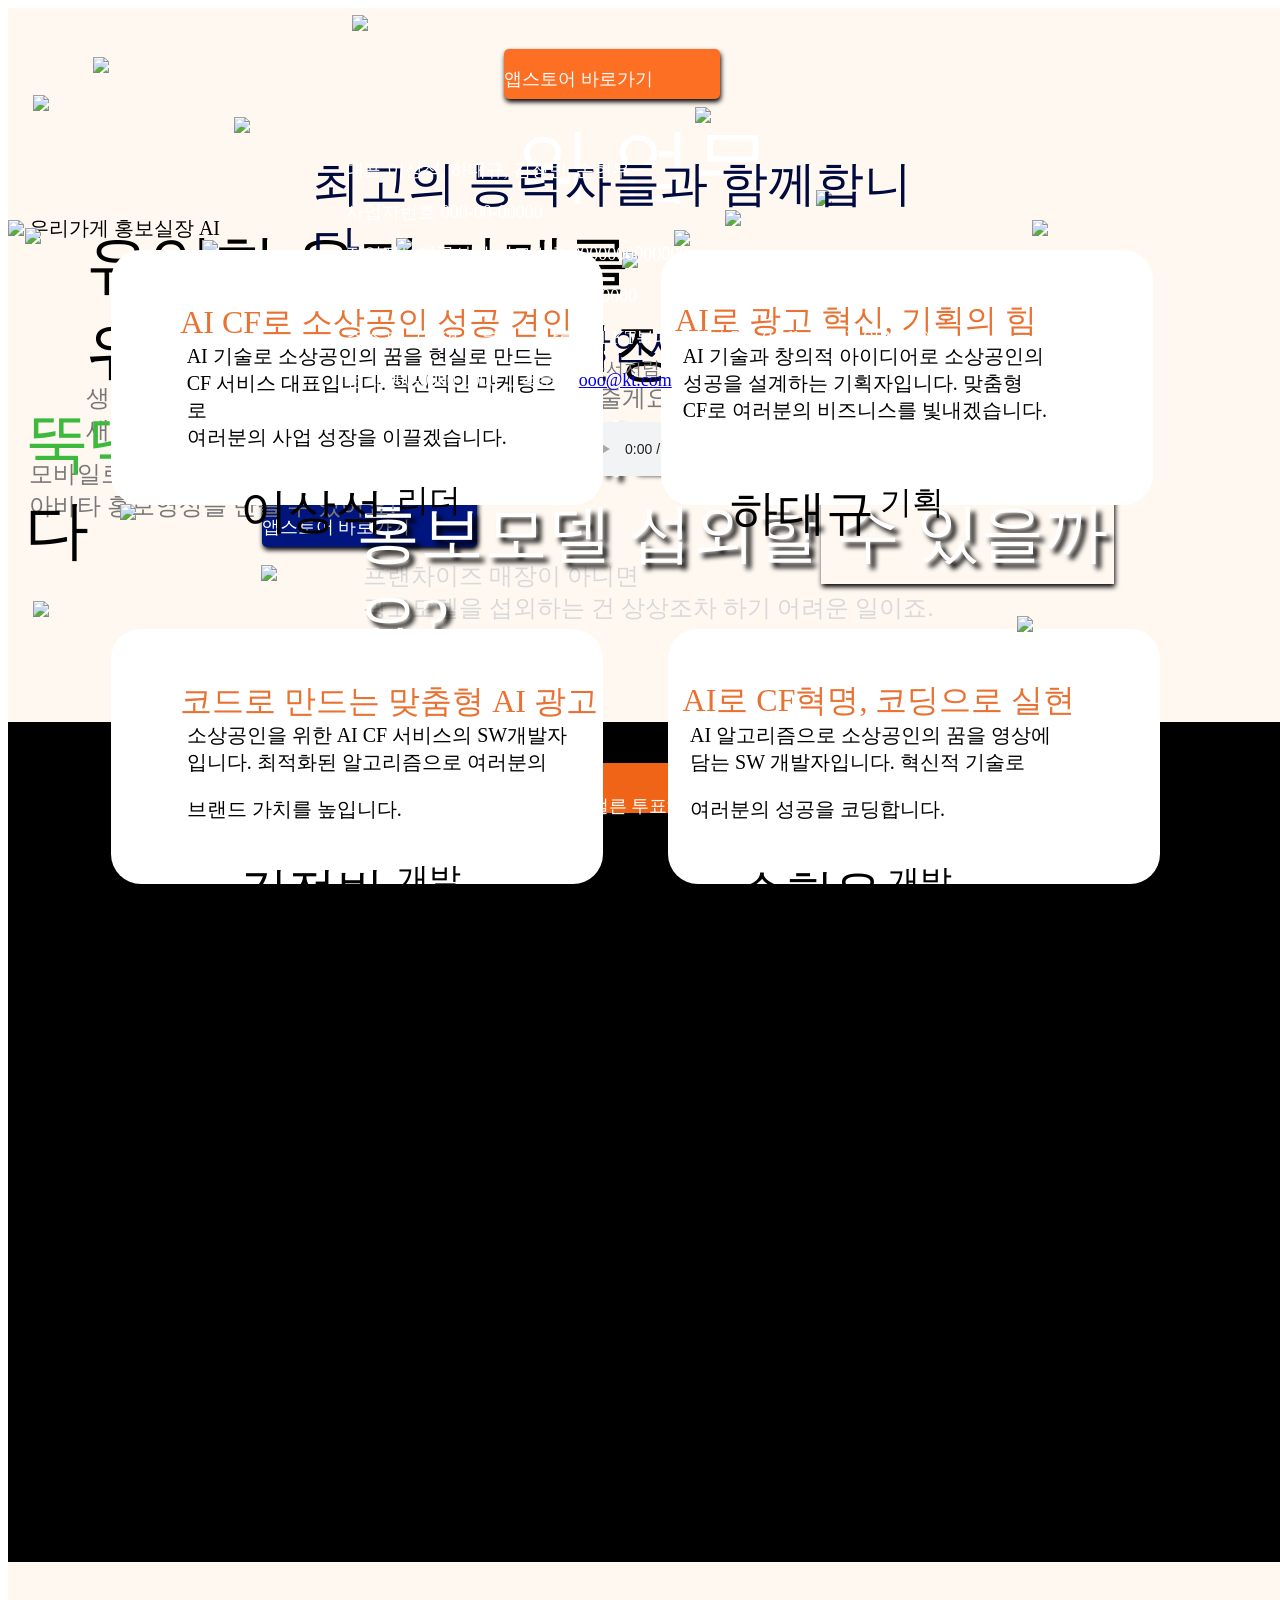
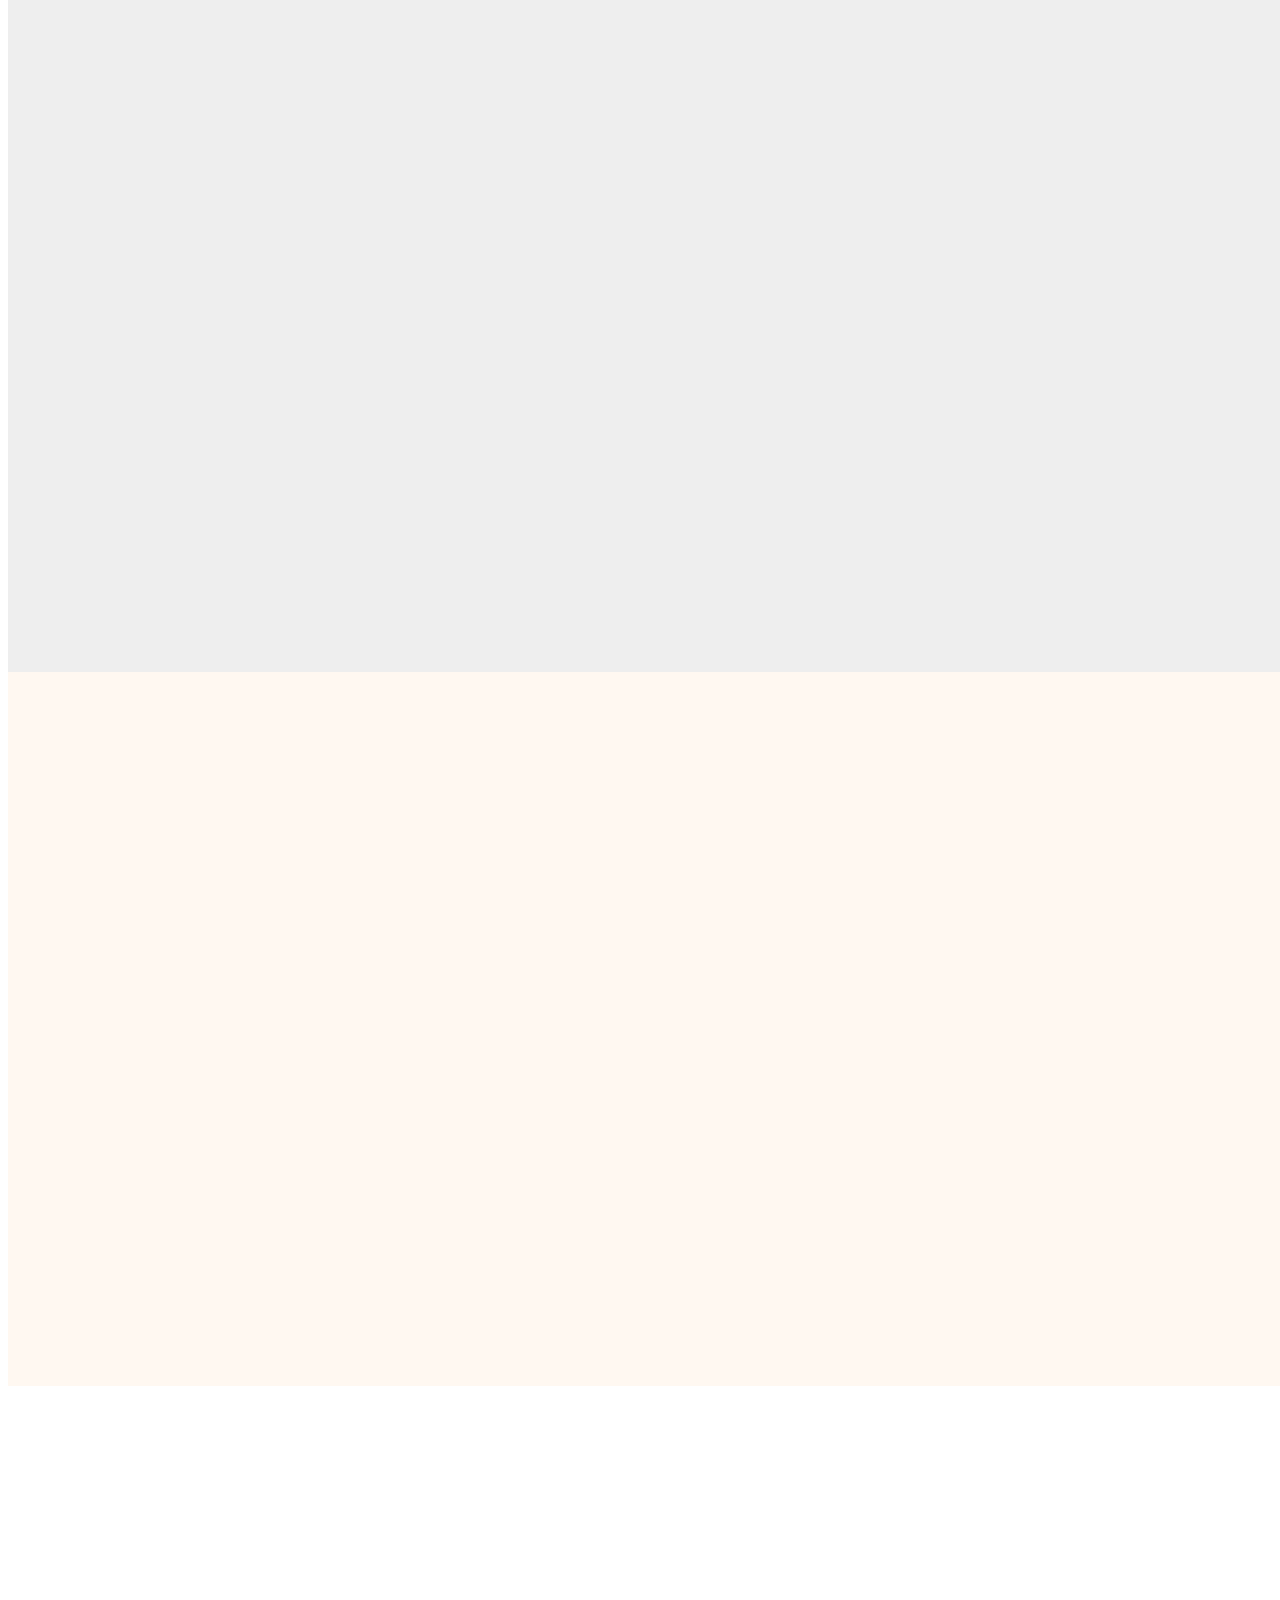
==== index.html @ a28dbd9c "수정" ====
<!DOCTYPE html>
<html lang="ko">
<script async="" src="/landing-page/assets/js/fbevents.js"></script>
<script async="" src="/landing-page/assets/js/clarity.js"></script>
<script type="text/javascript" async="" src="/landing-page/assets/js/ch-plugin-web.js"></script>
<script type="text/javascript" async=""
    src="https://www.googletagmanager.com/gtag/js?id=AW-10826384798&amp;l=dataLayer&amp;cx=c"></script>
<script async="" src="https://www.clarity.ms/tag/iewtssci0i?ref=gtm2"></script>
<script type="text/javascript" async="" src="/landing-page/assets/js/analytics.js"></script>
<script type="text/javascript" async=""
    src="https://www.googletagmanager.com/gtag/js?id=G-VSWWSHX6MJ&amp;l=dataLayer&amp;cx=c"></script>
<script async="" src="https://www.googletagmanager.com/gtm.js?id=GTM-WX7LL8F"></script>

<head>
    <title>홍시 - 유일한 우리가게를 위한 유일한 홍보실장AI</title>
    <meta data-n-head="ssr" charset="utf-8">
    <meta data-n-head="ssr" http-equiv="X-UA-Compatible" content="IE=edge">
    <meta data-n-head="ssr" name="viewport"
        content="initial-scale=1.0,user-scalable=no,maximum-scale=1,width=device-width">
    <meta data-n-head="ssr" name="format-detection" content="telephone=no">
    <meta data-n-head="ssr" name="facebook-domain-verification" content="wocw3h2ihtp71f4105aoitiozu9sha">
    <meta data-n-head="ssr" name="naver-site-verification" content="24749e07b91d07137e9c9e0acd0217b6b02e46c2">
    <meta data-n-head="ssr" data-hid="charset" charset="utf-8">
    <meta data-n-head="ssr" data-hid="mobile-web-app-capable" name="mobile-web-app-capable" content="yes">
    <meta data-n-head="ssr" data-hid="apple-mobile-web-app-title" name="apple-mobile-web-app-title" content="Waveon">
    <meta data-n-head="ssr" data-hid="author" name="author" content="admin@waveon.io">
    <meta data-n-head="ssr" data-hid="og:site_name" name="og:site_name" property="og:site_name" content="Waveon">
    <meta data-n-head="ssr" data-hid="og:image:width" name="og:image:width" property="og:image:width" content="512">
    <meta data-n-head="ssr" data-hid="og:image:height" name="og:image:height" property="og:image:height" content="512">
    <meta data-n-head="ssr" data-hid="og:image:type" name="og:image:type" property="og:image:type" content="image/png">
    <link data-n-head="ssr" data-hid="shortcut-icon" rel="shortcut icon"
        href="/landing-page/assets/img/icon_64x64.2913de.png">
        <link data-n-head="ssr" data-hid="apple-touch-icon" rel="apple-touch-icon"
        href="/landing-page/assets/img/icon_512x512.2913de.png" sizes="512x512">
        <link data-n-head="ssr" rel="manifest" href="/landing-page/assets/json/manifest.dd17d39d.json"
        data-hid="manifest">
        <link data-n-head="ssr" rel="stylesheet" type="text/css" href="/landing-page/assets/css/bootstrap.min.css"
        preload="true">
    <script data-n-head="ssr" src="https://www.googletagmanager.com/gtag/js?id=G-L1FK8VF2QJ" async=""></script>
    <script data-n-head="ssr" data-hid="gtm-script">
        if (!window._gtm_init) {
            window._gtm_init = 1;
            (function (w, n, d, m, e, p) {
                w[d] = (w[d] == 1 || n[d] == 'yes' || n[d] == 1 || n[m] == 1 || (w[e] && w[e][p] && w[e][p]())) ?
                    1 : 0
            })(window, navigator, 'doNotTrack', 'msDoNotTrack', 'external', 'msTrackingProtectionEnabled');
            (function (w, d, s, l, x, y) {
                w[x] = {};
                w._gtm_inject = function (i) {
                    if (w.doNotTrack || w[x][i]) return;
                    w[x][i] = 1;
                    w[l] = w[l] || [];
                    w[l].push({
                        'gtm.start': new Date().getTime(),
                        event: 'gtm.js'
                    });
                    var f = d.getElementsByTagName(s)[0],
                        j = d.createElement(s);
                    j.async = true;
                    j.src = 'https://www.googletagmanager.com/gtm.js?id=' + i;
                    f.parentNode.insertBefore(j, f);
                };
                w[y]('GTM-WX7LL8F')
            })(window, document, 'script', 'dataLayer', '_gtm_ids', '_gtm_inject')
        }
    </script>
    <link rel="preload" href="/landing-page/assets/js/67f1f7e.js" as="script">
    <link rel="preload" href="/landing-page/assets/js/4353480.js" as="script">
    <link rel="preload" href="/landing-page/assets/js/bec79f6.js" as="script">
    <link rel="preload" href="/landing-page/assets/css/a8523d2.css" as="style">
    <link rel="preload" href="/landing-page/assets/js/e164a3e.js" as="script">
    <link rel="preload" href="/landing-page/assets/js/27f968b.js" as="script">
    <link rel="preload" href="/landing-page/assets/js/3af6d8c.js" as="script">
    <link rel="preload" href="/landing-page/assets/css/7c111bd.css" as="style">
    <link rel="preload" href="/landing-page/assets/js/39da9c7.js" as="script">
    <link rel="stylesheet" href="/landing-page/assets/css/a8523d2.css">
    <link rel="stylesheet" href="/landing-page/assets/css/7c111bd.css">
    <script charset="utf-8" src="/landing-page/assets/js/15d3da2.js"></script>
    <script charset="utf-8" src="/landing-page/assets/js/84c10f8.js"></script>
    <script charset="utf-8" src="/landing-page/assets/js/180aed4.js"></script>
    <link rel="preload" as="style" href="/landing-page/assets/css/dd0671e.css">
    <script charset="utf-8" src="/landing-page/assets/js/8369c9f.js"></script>
    <script charset="utf-8" src="/landing-page/assets/js/3437a07.js"></script>
    <script charset="utf-8" src="/landing-page/assets/js/1213544.js"></script>
    <script charset="utf-8" src="/landing-page/assets/js/0cb7b38.js"></script>
    <script charset="utf-8" src="/landing-page/assets/js/dd6a010.js"></script>
    <script charset="utf-8" src="/landing-page/assets/js/d9cb1ff.js"></script>
    <script charset="utf-8" src="/landing-page/assets/js/35916ac.js"></script>
   <script charset="utf-8" src="/landing-page/assets/js/98e52a5.js"></script>
   <link data-n-head="ssr" rel="preload" href="/landing-page/assets/font/BMDOHYEON.woff" as="font">
    <script charset="utf-8" src="/landing-page/assets/js/800a2b1.js"></script>
    <link data-n-head="ssr" data-hid="favicon" rel="icon" type="image/x-icon" href="/favicon.ico?2">
    <meta data-n-head="ssr" data-hid="description" name="description"
        content="AI를 활용 매장소개 음성과 가상아바타를 활용한 쇼츠 영상 생성 서비스를 제공하는 서비스입니다">
    <meta data-n-head="ssr" data-hid="i18n-og" property="og:locale" content="ko">
    <meta data-n-head="ssr" data-hid="i18n-og-alt-en" property="og:locale:alternate" content="en">
    <meta data-n-head="ssr" data-hid="og:url" property="og:url" content="/">
    <meta data-n-head="ssr" data-hid="og:type" property="og:type" content="website">
    <meta data-n-head="ssr" data-hid="og:title" property="og:title" content="홍시 - 유일한 우리가게를 위한 유일한 홍보실장AI">
    <meta data-n-head="ssr" data-hid="og:description" property="og:description"
        content="AI를 활용 매장소개 음성과 가상아바타를 활용한 쇼츠 영상 생성 서비스를 제공하는 서비스입니다">
    <meta data-n-head="ssr" data-hid="og:image" property="og:image"
        content="/landing-page/assets/img/1719730565657.png">
    <meta data-n-head="ssr" data-hid="og:image:alt" property="og:image:alt"
        content="/landing-page/assets/img/1719730565657.png">
    <meta data-n-head="ssr" data-hid="twitter:card" name="twitter:card" content="summary_large_image">
    <meta data-n-head="ssr" data-hid="twitter:site" name="twitter:site" content="/">
    <meta data-n-head="ssr" data-hid="twitter:title" name="twitter:title" content="홍시 - 유일한 우리가게를 위한 유일한 홍보실장AI">
    <meta data-n-head="ssr" data-hid="twitter:description" name="twitter:description"
        content="AI를 활용 매장소개 음성과 가상아바타를 활용한 쇼츠 영상 생성 서비스를 제공하는 서비스입니다">
    <meta data-n-head="ssr" data-hid="twitter:image" name="twitter:image"
        content="/landing-page/assets/img/1719730565657.png">
    <meta data-n-head="ssr" data-hid="twitter:image:alt" name="twitter:image:alt" content="Image">
    <link rel="preload" as="style" href="/landing-page/assets/css/cbdbb2e.css">
    <script charset="utf-8" src="/landing-page/assets/js/09d7b5e.js"></script>
    <link rel="preload" as="style" href="/landing-page/assets/css/3186b87.css">
    <script charset="utf-8" src="/landing-page/assets/js/e0eaece.js"></script>
    <script charset="utf-8" src="/landing-page/assets/js/f2ad1c9.js"></script>
    <script charset="utf-8" src="/landing-page/assets/js/9ba7815.js"></script>
    <link rel="preload" as="style" href="/landing-page/assets/css/8009c46.css">
    <script charset="utf-8" src="/landing-page/assets/js/514239a.js"></script>
    <link rel="preload" as="style" href="/landing-page/assets/css/08746bf.css">
    <script charset="utf-8" src="/landing-page/assets/js/35b4f02.js"></script>
    <script charset="utf-8" src="/landing-page/assets/js/5558f12.js"></script>
    <script charset="utf-8" src="/landing-page/assets/js/b4bdedc.js"></script>
    <link rel="preload" as="style" href="/landing-page/assets/css/7a78e77.css">
    <script charset="utf-8" src="/landing-page/assets/js/cb9173a.js"></script>
    <script charset="utf-8" src="/landing-page/assets/js/d479239.js"></script>
    <script charset="utf-8" src="/landing-page/assets/js/5a242c7.js"></script>
    <script charset="utf-8" src="/landing-page/assets/js/1607458.js"></script>
    <link rel="preload" as="style" href="/landing-page/assets/css/bc1ceb9.css">
    <script charset="utf-8" src="/landing-page/assets/js/0e29542.js"></script>
</head>

<body style="display:none; overflow-x: hidden;">
    <noscript data-n-head="ssr" data-hid="gtm-noscript" data-pbody="true"><iframe
            src="https://www.googletagmanager.com/ns.html?id=GTM-WX7LL8F&" height="0" width="0"
            style="display:none;visibility:hidden" title="gtm"></iframe></noscript>
    <div id="__nuxt">
        <!---->
        <div id="__layout">
            <div>
                <div>
                    <div data-vue100vh="" class="Page" data-v-6872b2a1="" style="height: 919px;">
                        <style data-v-6872b2a1="">
                            @font-face {
                                font-family: 'BMDOHYEON';
                                font-style: normal;
                                font-display: block;
                                font-weight: 500;
                                src: url('/landing-page/assets/font/BMDOHYEON.woff');
                            }
                        </style>
                        <div data-v-6872b2a1="">
                            <div></div>
                            <div></div>
                        </div>
                        <div data-v-df2f7b2a="" data-v-6872b2a1="" class="d-flex justify-content-center"
                            style="position: absolute; background-color: rgb(255, 255, 255); min-width: 1200px; min-height: 100%; width: 100%; overflow: hidden;">
                            <!---->
                            <div data-v-df2f7b2a=""
                                style="position: absolute; top: 0px; left: 0px; width: 100%; min-height: 100%; opacity: 1;">
                                <!---->
                            </div>
                            <div data-v-df2f7b2a="" class="AppPage"
                                style="width: 100%; height: inherit; border: 0px solid rgb(0, 0, 0); border-radius: 0px; position: relative;">
                                <div data-v-df2f7b2a="" class="position-relative">
                                    <div data-v-445a1358="" data-v-df2f7b2a=""
                                        data-element-id="01J1EM1MJFR64F54SG487AVGBN"
                                        style="background-color: rgb(255, 248, 241);">
                                        <div data-v-445a1358="" class="background"
                                            style="width: 100%; height: 714px; position: absolute; background-image: url(&quot;&quot;); background-size: cover; opacity: 1; background-position: center 0px; background-repeat: no-repeat;">
                                        </div>
                                        <!---->
                                        <div data-v-445a1358="" class="AppBlock"
                                            style="width: 1200px; height: 714px; overflow: hidden;">
                                            <!---->
                                            <div data-v-110d6c06="" data-v-bf580096="" data-v-445a1358=""
                                                data-element-id="01J1EM1MJFR64F54SG487AVGBR" class="AppText"
                                                data="[object Object]" parents="" draggable="false" resizable="true"
                                                hoverable="true" minh="10"
                                                style="width: 688.02px; height: 72px; left: 78.34px; top: 350.08px; position: absolute; font-family: BMDOHYEON; color: rgb(120, 120, 120); font-size: 24px;">
                                                <!---->
                                                <div data-v-bf580096="" data-v-110d6c06="" class="content_wrapper"
                                                    style="overflow-y: visible; outline: none;">
                                                    <div data-v-bf580096="" data-v-110d6c06="">
                                                        <p>생성형AI기술로 한 번에 가게홍보모델을 만들어 줄게요.<br>새로운 방식으로 우리 가게 한 번 홍보해볼까요?
                                                        </p>
                                                    </div>
                                                </div>
                                                <!---->
                                            </div>
                                            <div data-v-110d6c06="" data-v-449871af="" data-v-445a1358=""
                                                data-element-id="01J1EM3XXPSWTW7C6B8DKJS560"
                                                class="AppButton d-flex justify-content-center align-items-center clickable"
                                                data="[object Object]" parents="" draggable="true" resizable="true"
                                                hoverable="true" droppable="true"
                                                style="width: 215.55px; height: 50px; left: 253.5px; top: 488.5px; position: absolute; box-shadow: rgb(0, 0, 0) 1px 3px 5px; font-family: BMDOHYEON; color: rgb(255, 255, 255); font-size: 18px; background-color: rgb(0, 21, 126); border: 0px solid rgb(0, 0, 0); border-radius: 5px; opacity: 1;">
                                                <!---->
                                                <div data-v-449871af="" data-v-110d6c06="" class="AppButtonContent">
                                                    <div data-v-449871af="" data-v-110d6c06="">
                                                        <p>앱스토어 바로가기</p>
                                                    </div>
                                                </div>
                                                <!---->
                                            </div>
                                            <div data-v-110d6c06="" data-v-445a1358=""
                                                data-element-id="01J1EMFCNC8MT49SY9ZMTJ3QZT"
                                                class="animate__animated animate__zoomIn" data="[object Object]"
                                                parents=""
                                                style="width: 359.39px; height: 296.78px; left: 807.53px; top: 181.73px; position: absolute; object-fit: scale-down; opacity: 1; --animate-duration: 1000ms;">
                                                <!----> <img data-v-110d6c06="" data-not-lazy=""
                                                    src="/landing-page/assets/img/1719551903902.png"
                                                    draggable="true" class="w-100 h-100"
                                                    style="object-fit: scale-down; opacity: 1;">
                                                <!---->
                                            </div>
                                            <div data-v-110d6c06="" data-v-7bd3abc0="" data-v-445a1358=""
                                                data-element-id="01J1EPF4F4GRJ5GZXEX9B3RDAA"
                                                class="AppShape animate__animated animate__fadeInLeft"
                                                data="[object Object]" parents="" droppable="true"
                                                style="width: 514.5px; height: 144px; left: 95.88px; top: 199.08px; position: absolute; background-color: rgba(0, 0, 0, 0); border: 0px solid rgba(0, 0, 0, 0); border-radius: 0px; opacity: 1; --animate-duration: 1000ms;">
                                                <!---->
                                                <div data-v-110d6c06="" data-v-bf580096=""
                                                    data-element-id="01J1EM1MJFR64F54SG487AVGBQ" class="AppText"
                                                    data="[object Object]" parents="[object Object]" draggable="false"
                                                    resizable="true" hoverable="true" minh="10"
                                                    style="width: 770.32px; height: 216px; left: -17.54px; top: -50.58px; position: absolute; font-family: BMDOHYEON; font-size: 64px;">
                                                    <!---->
                                                    <div data-v-bf580096="" data-v-110d6c06="" class="content_wrapper"
                                                        style="overflow-y: visible; outline: none;">
                                                        <div data-v-bf580096="" data-v-110d6c06="">
                                                            <p>유일한 우리 가게를<br>위한 유일한&nbsp; &nbsp; 보실장</p>
                                                        </div>
                                                    </div>
                                                    <!---->
                                                </div>
                                                <div data-v-110d6c06="" data-element-id="01J1EMGMFR03ME1Y0C3V16FEFH"
                                                    class="" data="[object Object]" parents="[object Object]"
                                                    style="width: 93.59px; height: 112.01px; left: 570.24px; top: 23.03px; position: absolute; object-fit: scale-down; opacity: 1;">
                                                    <!----> <img data-v-110d6c06="" data-not-lazy=""
                                                        src="/landing-page/assets/img/1719551952593.png"
                                                        draggable="true" class="w-100 h-100"
                                                        style="object-fit: scale-down; opacity: 1;">
                                                    <!---->
                                                </div>
                                                <div data-v-110d6c06="" data-element-id="01J1EMGN9WDDD0TFCRA2BQBJY6"
                                                    class="" data="[object Object]" parents="[object Object]"
                                                    style="width: 122.4px; height: 104px; left: 291.98px; top: 31.03px; position: absolute; object-fit: scale-down; opacity: 1;">
                                                    <!----> <img data-v-110d6c06="" data-not-lazy=""
                                                        src="/landing-page/assets/img/1719551945940.png"
                                                        draggable="true" class="w-100 h-100"
                                                        style="object-fit: scale-down; opacity: 1;">
                                                    <!---->
                                                </div>
                                                <!---->
                                            </div>
                                            <div data-v-110d6c06="" data-v-7bd3abc0="" data-v-445a1358=""
                                                data-element-id="01J1EQ6H2NXKX7FSFB35ZH80TA"
                                                class="AppShape animate__animated animate__fadeOut"
                                                data="[object Object]" parents="" droppable="true"
                                                style="--animate-duration: 0ms; width: 344.85px; height: 50px; left: 393.87px; top: 755.01px; position: absolute; background-color: rgb(0, 0, 0); border: 0px solid rgba(0, 0, 0, 0); border-radius: 30px; opacity: 1;">
                                                <!---->
                                                <div data-v-110d6c06="" data-v-7bd3abc0=""
                                                    data-element-id="01J1EQ4V1T0XSNKGXRD47Z2714" class="AppShape"
                                                    data="[object Object]" parents="[object Object]" droppable="true"
                                                    style="width: 344.85px; height: 50px; left: 0px; top: 0px; position: absolute; background-color: rgb(239, 100, 22); border: 0px solid rgb(0, 0, 0); border-radius: 5px; opacity: 1;">
                                                    <!---->
                                                    <!---->
                                                </div>
                                                <div data-v-110d6c06="" data-v-bf580096=""
                                                    data-element-id="01J1EQ54W6Z44Y91TCKZ0ED5WR" class="AppText"
                                                    data="[object Object]" parents="[object Object]" draggable="false"
                                                    resizable="true" hoverable="true" minh="10"
                                                    style="width: 331.57px; height: 30.12px; left: 13.28px; top: 12.99px; position: absolute; font-family: BMDOHYEON; color: rgb(255, 255, 255); font-size: 18px;">
                                                    <!---->
                                                    <div data-v-bf580096="" data-v-110d6c06="" class="content_wrapper"
                                                        style="overflow-y: visible; outline: none;">
                                                        <div data-v-bf580096="" data-v-110d6c06="">
                                                            <p>홍시를 만나고 싶으면 얼른 투표해주세요!</p>
                                                        </div>
                                                    </div>
                                                    <!---->
                                                </div>
                                                <!---->
                                            </div>
                                        </div>
                                    </div>
                                    <div data-v-445a1358="" data-v-df2f7b2a=""
                                        data-element-id="01GNRRBGDDAQZXZW75WFBW36NK"
                                        style="background-color: rgb(0, 0, 0);">
                                        <div data-v-445a1358="" class="background"
                                            style="width: 100%; height: 840px; position: absolute; background-image: url(&quot;https://static.waveon.io/img/apps/55790/1719535255134.jpeg&quot;); background-size: cover; opacity: 0.8; background-position: center 0px; background-repeat: no-repeat;">
                                        </div>
                                        <!---->
                                        <div data-v-445a1358="" class="AppBlock"
                                            style="width: 1200px; height: 840px; overflow: hidden;">
                                            <!---->
                                            <div data-v-110d6c06="" data-v-bf580096="" data-v-445a1358=""
                                                data-element-id="01J1E4TAQGP2WSDQY6HMZ8P1C8" class="AppText"
                                                data="[object Object]" parents="" draggable="false" resizable="true"
                                                hoverable="true" minh="10"
                                                style="width: 574.25px; height: 72px; left: 355.4px; top: 527.81px; position: absolute; font-family: BMDOHYEON; color: rgb(217, 217, 217); font-size: 24px; font-weight: normal;">
                                                <!---->
                                                <div data-v-bf580096="" data-v-110d6c06="" class="content_wrapper"
                                                    style="overflow-y: visible; outline: none;">
                                                    <div data-v-bf580096="" data-v-110d6c06="">
                                                        <p>프랜차이즈 매장이 아니면<br>광고모델을 섭외하는 건 상상조차 하기 어려운 일이죠.</p>
                                                    </div>
                                                </div>
                                                <!---->
                                            </div>
                                            <div data-v-110d6c06="" data-v-bf580096="" data-v-445a1358=""
                                                data-element-id="01J1E4NWQBQAG494G4F9Z2M7ZK"
                                                class="AppText animate__animated animate__zoomIn" data="[object Object]"
                                                parents="" draggable="false" resizable="true" hoverable="true" minh="10"
                                                style="width: 842.12px; height: 192.15px; left: 348.4px; top: 330.81px; position: absolute; font-family: BMDOHYEON; color: rgb(255, 255, 255); font-size: 64px; --animate-duration: 1000ms;">
                                                <!---->
                                                <div data-v-bf580096="" data-v-110d6c06="" class="content_wrapper"
                                                    style="overflow-y: visible; outline: none;">
                                                    <div data-v-bf580096="" data-v-110d6c06="">
                                                        <p><span style="text-shadow: 5px 5px 5px rgba(0,0,0,05);">우리
                                                                가게도<br>홍보모델 섭외할 수 있을까요?</span></p>
                                                    </div>
                                                </div>
                                                <!---->
                                            </div>
                                        </div>
                                    </div>
                                    <div data-v-445a1358="" data-v-df2f7b2a=""
                                        data-element-id="01GNRN3C29XSYKGDJ6KFF053XD"
                                        style="background-color: rgb(255, 248, 241);">
                                        <div data-v-445a1358="" class="background"
                                            style="width: 100%; height: 714px; position: absolute; background-image: url(&quot;&quot;); background-size: cover; opacity: 1; background-position: center 0px; background-repeat: no-repeat;">
                                        </div>
                                        <!---->
                                        <div data-v-445a1358="" class="AppBlock"
                                            style="width: 1200px; height: 714px; overflow: hidden;">
                                            <!---->
                                            <div data-v-110d6c06="" data-v-bf580096="" data-v-445a1358=""
                                                data-element-id="01J1E5WBA1VAZ8HR5DW12Z5GB0" class="AppText"
                                                data="[object Object]" parents="" draggable="false" resizable="true"
                                                hoverable="true" minh="10"
                                                style="width: 218.36px; height: 35.08px; left: 20.92px; top: 186.6px; position: absolute; font-family: BMDOHYEON; font-size: 20px;">
                                                <!---->
                                                <div data-v-bf580096="" data-v-110d6c06="" class="content_wrapper"
                                                    style="overflow-y: visible; outline: none;">
                                                    <div data-v-bf580096="" data-v-110d6c06="">
                                                        <p>우리가게 홍보실장 AI</p>
                                                    </div>
                                                </div>
                                                <!---->
                                            </div>
                                            <div data-v-110d6c06="" data-v-bf580096="" data-v-445a1358=""
                                                data-element-id="01J1E62EK6FR22XN5952KXHZVP" class="AppText"
                                                data="[object Object]" parents="" draggable="false" resizable="true"
                                                hoverable="true" minh="10"
                                                style="width: 422.64px; height: 72px; left: 20.92px; top: 425.66px; position: absolute; font-family: BMDOHYEON; color: rgb(120, 120, 120); font-size: 24px;">
                                                <!---->
                                                <div data-v-bf580096="" data-v-110d6c06="" class="content_wrapper"
                                                    style="overflow-y: visible; outline: none;">
                                                    <div data-v-bf580096="" data-v-110d6c06="">
                                                        <p>모바일로 1분만에 가게홍보 음성 멘트와<br>아바타 홍보영상을 만들 수 있어요!<br></p>
                                                    </div>
                                                </div>
                                                <!---->
                                            </div>
                                            <div data-v-110d6c06="" data-v-445a1358=""
                                                data-element-id="01J1E6HS1ZZ4AJC92ZWZTWKK65" class=""
                                                data="[object Object]" parents=""
                                                style="width: 235.32px; height: 130.92px; left: 716.52px; top: 202.1px; position: absolute; object-fit: scale-down; opacity: 1;">
                                                <!----> <img data-v-110d6c06="" data-not-lazy=""
                                                    src="https://static.waveon.io/img/apps/55790/1719537308495.png"
                                                    draggable="true" class="w-100 h-100"
                                                    style="object-fit: scale-down; opacity: 1;">
                                                <!---->
                                            </div>
                                            <div data-v-110d6c06="" data-v-445a1358=""
                                                data-element-id="01J1E6HT8NFKNEXM51WJFWNR26" class=""
                                                data="[object Object]" parents=""
                                                style="width: 221.86px; height: 127.53px; left: 924.51px; top: 265.25px; position: absolute; object-fit: scale-down; opacity: 1;">
                                                <!----> <img data-v-110d6c06="" data-not-lazy=""
                                                    src="https://static.waveon.io/img/apps/55790/1719537326466.png"
                                                    draggable="true" class="w-100 h-100"
                                                    style="object-fit: scale-down; opacity: 1;">
                                                <!---->
                                            </div>
                                            <div data-v-110d6c06="" data-v-445a1358=""
                                                data-element-id="01J1E6HYGRG2XYTM2M8CEDKHDE" class=""
                                                data="[object Object]" parents=""
                                                style="width: 241.09px; height: 141.21px; left: 741.51px; top: 321.99px; position: absolute; object-fit: scale-down; opacity: 1;">
                                                <!----> <img data-v-110d6c06="" data-not-lazy=""
                                                    src="https://static.waveon.io/img/apps/55790/1719537330471.png"
                                                    draggable="true" class="w-100 h-100"
                                                    style="object-fit: scale-down; opacity: 1;">
                                                <!---->
                                            </div>
                                            <div data-v-110d6c06="" data-v-7bd3abc0="" data-v-445a1358=""
                                                data-element-id="01J1END03MNWW5GC31N2YH1G71"
                                                class="AppShape animate__animated animate__fadeIn"
                                                data="[object Object]" parents="" droppable="true"
                                                style="width: 474.5px; height: 157px; left: 30.92px; top: 240.68px; position: absolute; background-color: rgba(0, 0, 0, 0); border: 0px solid rgba(0, 0, 0, 0); border-radius: 0px; opacity: 1; --animate-duration: 1000ms;">
                                                <!---->
                                                <div data-v-110d6c06="" data-element-id="01J1EMN04BDSV6PMSEFPZWY0BV"
                                                    class="" data="[object Object]" parents="[object Object]"
                                                    style="width: 151.94px; height: 117.03px; left: -13.46px; top: -21.04px; position: absolute; object-fit: scale-down; opacity: 1;">
                                                    <!----> <img data-v-110d6c06="" data-not-lazy=""
                                                        src="https://static.waveon.io/img/apps/55790/1719551903902.png"
                                                        draggable="true" class="w-100 h-100"
                                                        style="object-fit: scale-down; opacity: 1;">
                                                    <!---->
                                                </div>
                                                <div data-v-110d6c06="" data-v-bf580096=""
                                                    data-element-id="01J1E60F80PW5KDX9D1JD38JH5" class="AppText"
                                                    data="[object Object]" parents="[object Object]" draggable="false"
                                                    resizable="true" hoverable="true" minh="10"
                                                    style="width: 606.34px; height: 192px; left: -13.46px; top: -0.01px; position: absolute; font-family: BMDOHYEON; font-size: 64px;">
                                                    <!---->
                                                    <div data-v-bf580096="" data-v-110d6c06="" class="content_wrapper"
                                                        style="overflow-y: visible; outline: none;">
                                                        <div data-v-bf580096="" data-v-110d6c06="">
                                                            <p>&nbsp; &nbsp; &nbsp; &nbsp; 가 홍보CF를<br><span
                                                                    style="color: rgb(61, 185, 61)">뚝딱</span> 만들어 드립니다
                                                            </p>
                                                        </div>
                                                    </div>
                                                    <!---->
                                                </div>
                                                <!---->
                                            </div>
                                            <div data-v-110d6c06="" data-v-7bd3abc0="" data-v-445a1358=""
                                                data-element-id="01J1EPX5S8832K9BHYS65V7K6D" class="AppShape"
                                                data="[object Object]" parents="" droppable="true"
                                                style="width: 358.91px; height: 273.38px; left: 813.21px; top: 364px; position: absolute; background-color: rgba(0, 0, 0, 0); border: 0px solid rgba(0, 0, 0, 0); border-radius: 0px; opacity: 1;">
                                                <!---->
                                                <div data-v-110d6c06="" data-element-id="01J1E6HZFM6PEH8V85KR1J0JWJ"
                                                    class="" data="[object Object]" parents="[object Object]"
                                                    style="width: 292.36px; height: 211.53px; left: 0px; top: 0px; position: absolute; box-shadow: rgb(0, 0, 0) 1px 3px 5px; object-fit: scale-down; opacity: 1;">
                                                    <!----> <img data-v-110d6c06="" data-not-lazy=""
                                                        src="https://static.waveon.io/img/apps/55790/1719537335031.jpeg"
                                                        draggable="true" class="w-100 h-100"
                                                        style="box-shadow: rgb(0, 0, 0) 1px 3px 5px; object-fit: scale-down; opacity: 1;">
                                                    <!---->
                                                </div>
                                                <div data-v-110d6c06="" data-element-id="01J1E6HWY846P4FN9FSH5DTSK2"
                                                    class="" data="[object Object]" parents="[object Object]"
                                                    style="width: 151.07px; height: 177.18px; left: 207.84px; top: 96.2px; position: absolute; object-fit: cover; opacity: 1;">
                                                    <!----> <img data-v-110d6c06="" data-not-lazy=""
                                                        src="https://static.waveon.io/img/apps/55790/1719537341066.png"
                                                        draggable="true" class="w-100 h-100"
                                                        style="object-fit: cover; opacity: 1;">
                                                    <!---->
                                                </div>
                                                <!---->
                                            </div>
                                        </div>
                                    </div>
                                    <div data-v-445a1358="" data-v-df2f7b2a=""
                                        data-element-id="01J1E609M7AGJH3FW6CD8Z3G3S"
                                        style="background-color: rgb(0, 10, 63);">
                                        <div data-v-445a1358="" class="background"
                                            style="width: 100%; height: 168px; position: absolute; background-image: url(&quot;&quot;); background-size: cover; opacity: 1; background-position: center 0px; background-repeat: no-repeat;">
                                        </div>
                                        <!---->
                                        <div data-v-445a1358="" class="AppBlock"
                                            style="width: 1200px; height: 168px; overflow: hidden;">
                                            <!---->
                                            <div data-v-110d6c06="" data-v-7bd3abc0="" data-v-445a1358=""
                                                data-element-id="01J1ENDVWVQQN6FFY698XHQA7Z"
                                                class="AppShape animate__animated animate__fadeInUp"
                                                data="[object Object]" parents="" droppable="true"
                                                style="width: 471.535px; height: 136.99px; left: 343.88px; top: 7.01px; position: absolute; background-color: rgba(0, 0, 0, 0); border: 0px solid rgba(0, 0, 0, 0); border-radius: 0px; opacity: 1; --animate-duration: 500ms;">
                                                <!---->
                                                <div data-v-110d6c06="" data-element-id="01J1EMV1K0C89A5E8H4TD9FYD4"
                                                    class="" data="[object Object]" parents="[object Object]"
                                                    style="width: 192.51px; height: 136.99px; left: 0px; top: 0px; position: absolute; object-fit: scale-down; opacity: 1;">
                                                    <!----> <img data-v-110d6c06="" data-not-lazy=""
                                                        src="https://static.waveon.io/img/apps/55790/1719551903902.png"
                                                        draggable="true" class="w-100 h-100"
                                                        style="object-fit: scale-down; opacity: 1;">
                                                    <!---->
                                                </div>
                                                <div data-v-110d6c06="" data-v-bf580096=""
                                                    data-element-id="01J1E6QWYX596PFY44Y7P1447B" class="AppText"
                                                    data="[object Object]" parents="[object Object]" draggable="false"
                                                    resizable="true" hoverable="true" minh="10"
                                                    style="width: 430.83px; height: 120px; left: 40.705px; top: 16.99px; position: absolute; font-family: BMDOHYEON; color: rgb(255, 255, 255); font-size: 80px;">
                                                    <!---->
                                                    <div data-v-bf580096="" data-v-110d6c06="" class="content_wrapper"
                                                        style="overflow-y: visible; outline: none;">
                                                        <div data-v-bf580096="" data-v-110d6c06="">
                                                            <p>&nbsp; &nbsp; &nbsp; 의 업무</p>
                                                        </div>
                                                    </div>
                                                    <!---->
                                                </div>
                                                <!---->
                                            </div>
                                        </div>
                                    </div>
                                    <div data-v-445a1358="" data-v-df2f7b2a=""
                                        data-element-id="01GNRMP0CSTN231VJK6KHSYJ14"
                                        style="background-color: rgb(255, 248, 241);">
                                        <div data-v-445a1358="" class="background"
                                            style="width: 100%; height: 714px; position: absolute; background-image: url(&quot;&quot;); background-size: cover; opacity: 1; background-position: center 0px; background-repeat: no-repeat;">
                                        </div>
                                        <!---->
                                        <div data-v-445a1358="" class="AppBlock"
                                            style="width: 1200px; height: 714px; overflow: hidden;">
                                            <!---->
                                            <div data-v-110d6c06="" data-v-bf580096="" data-v-445a1358=""
                                                data-element-id="01J1E70170GT9Y88V7SYD48KTF" class="AppText"
                                                data="[object Object]" parents="" draggable="false" resizable="true"
                                                hoverable="true" minh="10"
                                                style="width: 78px; height: 31px; left: 111px; top: 234.5px; position: absolute; font-family: BMDOHYEON; color: rgb(253, 111, 35); font-size: 20px;">
                                                <!---->
                                                <div data-v-bf580096="" data-v-110d6c06="" class="content_wrapper"
                                                    style="overflow-y: visible; outline: none;">
                                                    <div data-v-bf580096="" data-v-110d6c06="">
                                                        <p>영상제작</p>
                                                    </div>
                                                </div>
                                                <!---->
                                            </div>
                                            <div data-v-110d6c06="" data-v-bf580096="" data-v-445a1358=""
                                                data-element-id="01J1E703ERTJCQDR31QA4GA8YS"
                                                class="AppText animate__animated animate__backInLeft"
                                                data="[object Object]" parents="" draggable="false" resizable="true"
                                                hoverable="true" minh="10"
                                                style="width: 495px; height: 58.5px; left: 111px; top: 265.5px; position: absolute; font-family: BMDOHYEON; color: rgb(0, 10, 63); font-size: 36px; --animate-duration: 500ms;">
                                                <!---->
                                                <div data-v-bf580096="" data-v-110d6c06="" class="content_wrapper"
                                                    style="overflow-y: visible; outline: none;">
                                                    <div data-v-bf580096="" data-v-110d6c06="">
                                                        <p>골라쓰는 우리 가게 홍보모델</p>
                                                    </div>
                                                </div>
                                                <!---->
                                            </div>
                                            <div data-v-110d6c06="" data-v-bf580096="" data-v-445a1358=""
                                                data-element-id="01J1E704KV051BWK4VW2K8MD1H" class="AppText"
                                                data="[object Object]" parents="" draggable="false" resizable="true"
                                                hoverable="true" minh="10"
                                                style="width: 628.86px; height: 27.12px; left: 124px; top: 317.01px; position: absolute; font-family: BMDOHYEON; color: rgb(120, 120, 120); font-size: 18px;">
                                                <!---->
                                                <div data-v-bf580096="" data-v-110d6c06="" class="content_wrapper"
                                                    style="overflow-y: visible; outline: none;">
                                                    <div data-v-bf580096="" data-v-110d6c06="">
                                                        <p>가게홍보 기획부터 촬영편집까지 한 번에 할 수 있어요</p>
                                                    </div>
                                                </div>
                                                <!---->
                                            </div>
                                            <div data-v-110d6c06="" data-v-445a1358=""
                                                data-element-id="01J1E707GWF7N624WQGGFWPTWY" class=""
                                                data="[object Object]" parents=""
                                                style="width: 33.16px; height: 31.01px; left: 194px; top: 231.51px; position: absolute; object-fit: scale-down; opacity: 1;">
                                                <!----> <img data-v-110d6c06="" data-not-lazy=""
                                                    src="https://static.waveon.io/img/apps/55790/1719537948869.png"
                                                    draggable="true" class="w-100 h-100"
                                                    style="object-fit: scale-down; opacity: 1;">
                                                <!---->
                                            </div>
                                            <div data-v-110d6c06="" data-v-445a1358=""
                                                data-element-id="01J1E70S2WEHDXDBP5940K52A8" class=""
                                                data="[object Object]" parents=""
                                                style="width: 465.11px; height: 841.9px; left: 686.92px; top: 99px; position: absolute; object-fit: cover; opacity: 1;">
                                                <!----> <img data-v-110d6c06="" data-not-lazy=""
                                                    src="https://static.waveon.io/img/apps/55790/1719538436695.png"
                                                    draggable="true" class="w-100 h-100"
                                                    style="object-fit: cover; opacity: 1;">
                                                <!---->
                                            </div>
                                        </div>
                                    </div>
                                    <div data-v-445a1358="" data-v-df2f7b2a=""
                                        data-element-id="01J1E7HHA0KJX6KFXJ8ACV5DT4"
                                        style="background-color: rgb(238, 238, 238);">
                                        <div data-v-445a1358="" class="background"
                                            style="width: 100%; height: 714px; position: absolute; background-image: url(&quot;&quot;); background-size: cover; opacity: 1; background-position: center 0px; background-repeat: no-repeat;">
                                        </div>
                                        <!---->
                                        <div data-v-445a1358="" class="AppBlock"
                                            style="width: 1200px; height: 714px; overflow: hidden;">
                                            <!---->
                                            <div data-v-110d6c06="" data-v-bf580096="" data-v-445a1358=""
                                                data-element-id="01J1E7HHA0KJX6KFXJ8ACV5DT5" class="AppText"
                                                data="[object Object]" parents="" draggable="false" resizable="true"
                                                hoverable="true" minh="10"
                                                style="width: 78px; height: 31px; left: 531.07px; top: 247.38px; position: absolute; font-family: BMDOHYEON; color: rgb(253, 111, 35); font-size: 20px;">
                                                <!---->
                                                <div data-v-bf580096="" data-v-110d6c06="" class="content_wrapper"
                                                    style="overflow-y: visible; outline: none;">
                                                    <div data-v-bf580096="" data-v-110d6c06="">
                                                        <p>음성제작</p>
                                                    </div>
                                                </div>
                                                <!---->
                                            </div>
                                            <div data-v-110d6c06="" data-v-bf580096="" data-v-445a1358=""
                                                data-element-id="01J1E7HHA169YW8H54AECMYQPS" class="AppText"
                                                data="[object Object]" parents="" draggable="false" resizable="true"
                                                hoverable="true" minh="10"
                                                style="width: 628.86px; height: 27.12px; left: 544.07px; top: 329.89px; position: absolute; font-family: BMDOHYEON; color: rgb(120, 120, 120); font-size: 18px;">
                                                <!---->
                                                <div data-v-bf580096="" data-v-110d6c06="" class="content_wrapper"
                                                    style="overflow-y: visible; outline: none;">
                                                    <div data-v-bf580096="" data-v-110d6c06="">
                                                        <p>아나운서처럼 자연스럽게 만들 수 있어요</p>
                                                    </div>
                                                </div>
                                                <!---->
                                            </div>
                                            <div data-v-110d6c06="" data-v-445a1358=""
                                                data-element-id="01J1E7HHA169YW8H54AECMYQPT" class=""
                                                data="[object Object]" parents=""
                                                style="width: 33.16px; height: 31.01px; left: 614.07px; top: 244.39px; position: absolute; object-fit: scale-down; opacity: 1;">
                                                <!----> <img data-v-110d6c06="" data-not-lazy=""
                                                    src="https://static.waveon.io/img/apps/55790/1719538496312.png"
                                                    draggable="true" class="w-100 h-100"
                                                    style="object-fit: scale-down; opacity: 1;">
                                                <!---->
                                            </div>
                                            <div data-v-110d6c06="" data-v-445a1358=""
                                                data-element-id="01J1E7QFF3Y26TBEVG9ZTHN78J" class=""
                                                data="[object Object]" parents=""
                                                style="width: 465.11px; height: 841.9px; left: 24.96px; top: 87px; position: absolute; object-fit: cover; opacity: 1;">
                                                <!----> <img data-v-110d6c06="" data-not-lazy=""
                                                    src="https://static.waveon.io/img/apps/55790/1719538554343.png"
                                                    draggable="true" class="w-100 h-100"
                                                    style="object-fit: cover; opacity: 1;">
                                                <!---->
                                            </div>
                                            <div data-v-110d6c06="" data-v-bf580096="" data-v-445a1358=""
                                                data-element-id="01J1E7HHA169YW8H54AECMYQPR" class="AppText"
                                                data="[object Object]" parents="" draggable="false" resizable="true"
                                                hoverable="true" minh="10"
                                                style="width: 567.32px; height: 54px; left: 531.07px; top: 278.38px; position: absolute; font-family: BMDOHYEON; color: rgb(0, 10, 63); font-size: 36px;">
                                                <!---->
                                                <div data-v-bf580096="" data-v-110d6c06="" class="content_wrapper"
                                                    style="overflow-y: visible; outline: none;">
                                                    <div data-v-bf580096="" data-v-110d6c06="">
                                                        <p>매장인사, 메뉴 홍보는 AI음성으로</p>
                                                    </div>
                                                </div>
                                                <!---->
                                            </div>
                                            <div data-v-110d6c06="" data-v-0a3d4a6a="" data-v-445a1358=""
                                                data-element-id="01J1EQWAQZ9DAX1HC2BA3NE355" class=""
                                                data="[object Object]" parents=""
                                                style="width: 459.16px; height: 63.85px; left: 570.07px; top: 414.11px; position: absolute;">
                                                <!---->
                                                <div data-v-0a3d4a6a="" data-v-110d6c06="" class="audio-wrapper"><audio
                                                        data-v-0a3d4a6a="" data-v-110d6c06="" controls="controls"
                                                        controlslist="nodownload" class="w-100 h-100">
                                                        <source data-v-0a3d4a6a="" data-v-110d6c06=""
                                                            src="https://static.waveon.io/audio/apps/55790/1719555502817.mpeg">
                                                        </audio></div>
                                                <!---->
                                            </div>
                                        </div>
                                    </div>
                                    <div data-v-445a1358="" data-v-df2f7b2a=""
                                        data-element-id="01J1E4FAE8FK0325H6KDD067NP"
                                        style="background-color: rgb(255, 248, 241);">
                                        <!---->
                                        <!---->
                                        <div data-v-445a1358="" class="AppBlock"
                                            style="width: 1200px; height: 714px; overflow: hidden;">
                                            <!---->
                                            <div data-v-110d6c06="" data-v-445a1358=""
                                                data-element-id="01J1E8BP2D5K0AKEG9QQXBASRZ" class=""
                                                data="[object Object]" parents=""
                                                style="width: 796.32px; height: 91.83px; left: 85.13px; top: 49.19px; position: absolute; object-fit: scale-down; opacity: 1;">
                                                <!----> <img data-v-110d6c06="" data-not-lazy=""
                                                    src="https://static.waveon.io/img/apps/55790/1719730638711.png"
                                                    draggable="true" class="w-100 h-100"
                                                    style="object-fit: scale-down; opacity: 1;">
                                                <!---->
                                            </div>
                                            <div data-v-110d6c06="" data-v-445a1358=""
                                                data-element-id="01J1E8BR6CSR82M722AJ5ZY1PJ" class=""
                                                data="[object Object]" parents=""
                                                style="width: 775.91px; height: 100.68px; left: 360.01px; top: 286.06px; position: absolute; object-fit: scale-down; opacity: 1;">
                                                <!----> <img data-v-110d6c06="" data-not-lazy=""
                                                    src="https://static.waveon.io/img/apps/55790/1719539221207.png"
                                                    draggable="true" class="w-100 h-100"
                                                    style="object-fit: scale-down; opacity: 1;">
                                                <!---->
                                            </div>
                                            <div data-v-110d6c06="" data-v-445a1358=""
                                                data-element-id="01J1E8BQ8DMAPD38K84Z99Q6PY" class=""
                                                data="[object Object]" parents=""
                                                style="width: 832.43px; height: 97.85px; left: 112.14px; top: 495.65px; position: absolute; object-fit: scale-down; opacity: 1;">
                                                <!----> <img data-v-110d6c06="" data-not-lazy=""
                                                    src="https://static.waveon.io/img/apps/55790/1719539224818.png"
                                                    draggable="true" class="w-100 h-100"
                                                    style="object-fit: scale-down; opacity: 1;">
                                                <!---->
                                            </div>
                                            <div data-v-110d6c06="" data-v-445a1358=""
                                                data-element-id="01J1E8BS7XYHQP5N62Z3P06E3J" class=""
                                                data="[object Object]" parents=""
                                                style="width: 798.26px; height: 127.03px; left: 225.61px; top: 109.03px; position: absolute; object-fit: scale-down; opacity: 1;">
                                                <!----> <img data-v-110d6c06="" data-not-lazy=""
                                                    src="https://static.waveon.io/img/apps/55790/1719730654652.png"
                                                    draggable="true" class="w-100 h-100"
                                                    style="object-fit: scale-down; opacity: 1;">
                                                <!---->
                                            </div>
                                            <div data-v-110d6c06="" data-v-445a1358=""
                                                data-element-id="01J1E8BT2FTH3QF5HHJEYD4Y10" class=""
                                                data="[object Object]" parents=""
                                                style="width: 785.04px; height: 112.65px; left: 233.38px; top: 344.57px; position: absolute; object-fit: scale-down; opacity: 1;">
                                                <!----> <img data-v-110d6c06="" data-not-lazy=""
                                                    src="https://static.waveon.io/img/apps/55790/1719539232179.png"
                                                    draggable="true" class="w-100 h-100"
                                                    style="object-fit: scale-down; opacity: 1;">
                                                <!---->
                                            </div>
                                            <div data-v-110d6c06="" data-v-445a1358=""
                                                data-element-id="01J1E8BVS2TMYY4HFDJAZ92NRZ" class=""
                                                data="[object Object]" parents=""
                                                style="width: 866.64px; height: 128.69px; left: 252.62px; top: 556.51px; position: absolute; object-fit: scale-down; opacity: 1;">
                                                <!----> <img data-v-110d6c06="" data-not-lazy=""
                                                    src="https://static.waveon.io/img/apps/55790/1719539235484.png"
                                                    draggable="true" class="w-100 h-100"
                                                    style="object-fit: scale-down; opacity: 1;">
                                                <!---->
                                            </div>
                                        </div>
                                    </div>
                                    <div data-v-445a1358="" data-v-df2f7b2a=""
                                        data-element-id="01J1E4S151SAH68XJKHT7GZFNH"
                                        style="background-color: rgb(255, 255, 255);">
                                        <div data-v-445a1358="" class="background"
                                            style="width: 100%; height: 1050px; position: absolute; background-image: url(&quot;https://static.waveon.io/img/apps/55790/1719539452081.jpeg&quot;); background-size: cover; opacity: 0.8; background-position: center 0px; background-repeat: no-repeat;">
                                        </div>
                                        <!---->
                                        <div data-v-445a1358="" class="AppBlock"
                                            style="width: 1200px; height: 1050px; overflow: hidden;">
                                            <!---->
                                            <div data-v-110d6c06="" data-v-bf580096="" data-v-445a1358=""
                                                data-element-id="01J1E90RT7YF2MPBTYGK6XXNB9" class="AppText"
                                                data="[object Object]" parents="" draggable="false" resizable="true"
                                                hoverable="true" minh="10"
                                                style="width: 647.62px; height: 72.01px; left: 303.68px; top: 95.51px; position: absolute; font-family: BMDOHYEON; color: rgb(0, 10, 63); font-size: 48px;">
                                                <!---->
                                                <div data-v-bf580096="" data-v-110d6c06="" class="content_wrapper"
                                                    style="overflow-y: visible; outline: none;">
                                                    <div data-v-bf580096="" data-v-110d6c06="">
                                                        <p>최고의 능력자들과 함께합니다.</p>
                                                    </div>
                                                </div>
                                                <!---->
                                            </div>
                                            <div data-v-110d6c06="" data-v-7bd3abc0="" data-v-445a1358=""
                                                data-element-id="01J1E9TZ0SRCHE9KYV3NW35K5N" class="AppShape"
                                                data="[object Object]" parents="" droppable="true"
                                                style="width: 594.99px; height: 285.55px; left: -0.01px; top: 211.5px; position: absolute; background-color: rgba(0, 0, 0, 0); border: 0px solid rgba(0, 0, 0, 0); border-radius: 0px; opacity: 1;">
                                                <!---->
                                                <div data-v-110d6c06="" data-v-7bd3abc0=""
                                                    data-element-id="01J1E8Z0G29A2HT78PNZGCVFE7" class="AppShape"
                                                    data="[object Object]" parents="[object Object]" droppable="true"
                                                    style="width: 491.79px; height: 255.24px; left: 103.2px; top: 30.31px; position: absolute; background-color: rgb(255, 255, 255); border: 0px solid rgb(0, 0, 0); border-radius: 30px; opacity: 1;">
                                                    <!---->
                                                    <!---->
                                                </div>
                                                <div data-v-110d6c06="" data-element-id="01J1E93T81F5KE9ARZMGR3SAZC"
                                                    class="" data="[object Object]" parents="[object Object]"
                                                    style="width: 196.41px; height: 285.55px; left: 0px; top: 0px; position: absolute; object-fit: cover; opacity: 1;">
                                                    <!----> <img data-v-110d6c06="" data-not-lazy=""
                                                        src="https://static.waveon.io/img/apps/55790/1719540062218.png"
                                                        draggable="true" class="w-100 h-100"
                                                        style="object-fit: cover; opacity: 1;">
                                                    <!---->
                                                </div>
                                                <div data-v-110d6c06="" data-v-bf580096=""
                                                    data-element-id="01J1E96XBWF1K3WJR4XRHGHB1H" class="AppText"
                                                    data="[object Object]" parents="[object Object]" draggable="false"
                                                    resizable="true" hoverable="true" minh="10"
                                                    style="width: 389.34px; height: 92.91px; left: 178.64px; top: 103.21px; position: absolute; font-family: BMDOHYEON; color: rgb(0, 0, 0); font-size: 20px;">
                                                    <!---->
                                                    <div data-v-bf580096="" data-v-110d6c06="" class="content_wrapper"
                                                        style="overflow-y: visible; outline: none;">
                                                        <div data-v-bf580096="" data-v-110d6c06="">
                                                            <p>AI 기술로 소상공인의 꿈을 현실로 만드는<br>CF 서비스 대표입니다. 혁신적인 마케팅으로<br>
                                                                여러분의 사업 성장을 이끌겠습니다.</p>
                                                            <p></p>
                                                        </div>
                                                    </div>
                                                    <!---->
                                                </div>
                                                <div data-v-110d6c06="" data-v-bf580096=""
                                                    data-element-id="01J1E996G05AVJ1ZR3DME0H802" class="AppText"
                                                    data="[object Object]" parents="[object Object]" draggable="false"
                                                    resizable="true" hoverable="true" minh="10"
                                                    style="width: 403.68px; height: 48px; left: 172.26px; top: 49.21px; position: absolute; font-family: BMDOHYEON; color: rgb(233, 113, 50); font-size: 32px;">
                                                    <!---->
                                                    <div data-v-bf580096="" data-v-110d6c06="" class="content_wrapper"
                                                        style="overflow-y: visible; outline: none;">
                                                        <div data-v-bf580096="" data-v-110d6c06="">
                                                            <p>AI CF로 소상공인 성공 견인</p>
                                                        </div>
                                                    </div>
                                                    <!---->
                                                </div>
                                                <div data-v-110d6c06="" data-v-bf580096=""
                                                    data-element-id="01J1E9AD5MZMY88AYX8CG5TTEG" class="AppText"
                                                    data="[object Object]" parents="[object Object]" draggable="false"
                                                    resizable="true" hoverable="true" minh="10"
                                                    style="width: 158.42px; height: 72px; left: 232.13px; top: 211.21px; position: absolute; font-family: BMDOHYEON; color: rgb(0, 0, 0); font-size: 48px;">
                                                    <!---->
                                                    <div data-v-bf580096="" data-v-110d6c06="" class="content_wrapper"
                                                        style="overflow-y: visible; outline: none;">
                                                        <div data-v-bf580096="" data-v-110d6c06="">
                                                            <p>이상석</p>
                                                        </div>
                                                    </div>
                                                    <!---->
                                                </div>
                                                <div data-v-110d6c06="" data-v-bf580096=""
                                                    data-element-id="01J1E9B7KNH0JKQN2V90133XR0" class="AppText"
                                                    data="[object Object]" parents="[object Object]" draggable="false"
                                                    resizable="true" hoverable="true" minh="10"
                                                    style="width: 79.21px; height: 48px; left: 388.55px; top: 227.21px; position: absolute; font-family: BMDOHYEON; color: rgb(0, 0, 0); font-size: 32px;">
                                                    <!---->
                                                    <div data-v-bf580096="" data-v-110d6c06="" class="content_wrapper"
                                                        style="overflow-y: visible; outline: none;">
                                                        <div data-v-bf580096="" data-v-110d6c06="">
                                                            <p>리더</p>
                                                        </div>
                                                    </div>
                                                    <!---->
                                                </div>
                                                <!---->
                                            </div>
                                            <div data-v-110d6c06="" data-v-7bd3abc0="" data-v-445a1358=""
                                                data-element-id="01J1E9VVC2ZB3NS0PQ85T8C59V" class="AppShape"
                                                data="[object Object]" parents="" droppable="true"
                                                style="width: 546.94px; height: 288.91px; left: 653.06px; top: 211.5px; position: absolute; background-color: rgba(0, 0, 0, 0); border: 0px solid rgba(0, 0, 0, 0); border-radius: 0px; opacity: 1;">
                                                <!---->
                                                <div data-v-110d6c06="" data-v-7bd3abc0=""
                                                    data-element-id="01J1E9QGM1HJHERBRD099RHP2R" class="AppShape"
                                                    data="[object Object]" parents="[object Object]" droppable="true"
                                                    style="width: 491.79px; height: 255.24px; left: 0px; top: 30.3px; position: absolute; background-color: rgb(255, 255, 255); border: 0px solid rgb(0, 0, 0); border-radius: 30px; opacity: 1;">
                                                    <!---->
                                                    <!---->
                                                </div>
                                                <div data-v-110d6c06="" data-v-bf580096=""
                                                    data-element-id="01J1E9EAFWTBQ2G0P8B8V2A2ER" class="AppText"
                                                    data="[object Object]" parents="[object Object]" draggable="false"
                                                    resizable="true" hoverable="true" minh="10"
                                                    style="width: 387.32px; height: 180px; left: 21.61px; top: 103.2px; position: absolute; font-family: BMDOHYEON; color: rgb(0, 0, 0); font-size: 20px;">
                                                    <!---->
                                                    <div data-v-bf580096="" data-v-110d6c06="" class="content_wrapper"
                                                        style="overflow-y: visible; outline: none;">
                                                        <div data-v-bf580096="" data-v-110d6c06="">
                                                            <p>AI 기술과 창의적 아이디어로 소상공인의<br>성공을 설계하는 기획자입니다. 맞춤형<br> CF로
                                                                여러분의 비즈니스를 빛내겠습니다.</p>
                                                        </div>
                                                    </div>
                                                    <!---->
                                                </div>
                                                <div data-v-110d6c06="" data-v-bf580096=""
                                                    data-element-id="01J1E9EAFX27HDYCJTN5S78DYH" class="AppText"
                                                    data="[object Object]" parents="[object Object]" draggable="false"
                                                    resizable="true" hoverable="true" minh="10"
                                                    style="width: 363.68px; height: 49.54px; left: 14.04px; top: 47.66px; position: absolute; font-family: BMDOHYEON; color: rgb(233, 113, 50); font-size: 32px;">
                                                    <!---->
                                                    <div data-v-bf580096="" data-v-110d6c06="" class="content_wrapper"
                                                        style="overflow-y: visible; outline: none;">
                                                        <div data-v-bf580096="" data-v-110d6c06="">
                                                            <p>AI로 광고 혁신, 기획의 힘</p>
                                                        </div>
                                                    </div>
                                                    <!---->
                                                </div>
                                                <div data-v-110d6c06="" data-v-bf580096=""
                                                    data-element-id="01J1E9EAFX27HDYCJTN5S78DYJ" class="AppText"
                                                    data="[object Object]" parents="[object Object]" draggable="false"
                                                    resizable="true" hoverable="true" minh="10"
                                                    style="width: 145.98px; height: 75.4px; left: 69.29px; top: 213.51px; position: absolute; font-family: BMDOHYEON; color: rgb(0, 0, 0); font-size: 48px;">
                                                    <!---->
                                                    <div data-v-bf580096="" data-v-110d6c06="" class="content_wrapper"
                                                        style="overflow-y: visible; outline: none;">
                                                        <div data-v-bf580096="" data-v-110d6c06="">
                                                            <p>하대규</p>
                                                        </div>
                                                    </div>
                                                    <!---->
                                                </div>
                                                <div data-v-110d6c06="" data-v-bf580096=""
                                                    data-element-id="01J1E9EAFYAKHXWNR8FY6GYZWR" class="AppText"
                                                    data="[object Object]" parents="[object Object]" draggable="false"
                                                    resizable="true" hoverable="true" minh="10"
                                                    style="width: 79.21px; height: 48px; left: 219.05px; top: 229.21px; position: absolute; font-family: BMDOHYEON; color: rgb(0, 0, 0); font-size: 32px;">
                                                    <!---->
                                                    <div data-v-bf580096="" data-v-110d6c06="" class="content_wrapper"
                                                        style="overflow-y: visible; outline: none;">
                                                        <div data-v-bf580096="" data-v-110d6c06="">
                                                            <p>기획</p>
                                                        </div>
                                                    </div>
                                                    <!---->
                                                </div>
                                                <div data-v-110d6c06="" data-element-id="01J1E93SW8X9FQG72FRJCJ8JAW"
                                                    class="" data="[object Object]" parents="[object Object]"
                                                    style="width: 176.28px; height: 288.91px; left: 370.66px; top: 0px; position: absolute; object-fit: cover; opacity: 1;">
                                                    <!----> <img data-v-110d6c06="" data-not-lazy=""
                                                        src="https://static.waveon.io/img/apps/55790/1719540357791.png"
                                                        draggable="true" class="w-100 h-100"
                                                        style="object-fit: cover; opacity: 1;">
                                                    <!---->
                                                </div>
                                                <!---->
                                            </div>
                                            <div data-v-110d6c06="" data-v-7bd3abc0="" data-v-445a1358=""
                                                data-element-id="01J1EA186W8VE02M997133CJAE" class="AppShape"
                                                data="[object Object]" parents="" droppable="true"
                                                style="width: 594.99px; height: 285.55px; left: 0px; top: 590.93px; position: absolute; background-color: rgba(0, 0, 0, 0); border: 0px solid rgba(0, 0, 0, 0); border-radius: 0px; opacity: 1;">
                                                <!---->
                                                <div data-v-110d6c06="" data-v-7bd3abc0=""
                                                    data-element-id="01J1EA186W8VE02M997133CJAF" class="AppShape"
                                                    data="[object Object]" parents="[object Object]" droppable="true"
                                                    style="width: 491.79px; height: 255.24px; left: 103.2px; top: 30.31px; position: absolute; background-color: rgb(255, 255, 255); border: 0px solid rgb(0, 0, 0); border-radius: 30px; opacity: 1;">
                                                    <!---->
                                                    <!---->
                                                </div>
                                                <div data-v-110d6c06="" data-element-id="01J1EA186W8VE02M997133CJAG"
                                                    class="" data="[object Object]" parents="[object Object]"
                                                    style="width: 156.44px; height: 285.55px; left: 24.98px; top: 1.68px; position: absolute; object-fit: cover; opacity: 1;">
                                                    <!----> <img data-v-110d6c06="" data-not-lazy=""
                                                        src="https://static.waveon.io/img/apps/55790/1719540819140.png"
                                                        draggable="true" class="w-100 h-100"
                                                        style="object-fit: cover; opacity: 1;">
                                                    <!---->
                                                </div>
                                                <div data-v-110d6c06="" data-v-bf580096=""
                                                    data-element-id="01J1EA186W8VE02M997133CJAH" class="AppText"
                                                    data="[object Object]" parents="[object Object]" draggable="false"
                                                    resizable="true" hoverable="true" minh="10"
                                                    style="width: 389.34px; height: 92.91px; left: 178.64px; top: 103.21px; position: absolute; font-family: BMDOHYEON; color: rgb(0, 0, 0); font-size: 20px;">
                                                    <!---->
                                                    <div data-v-bf580096="" data-v-110d6c06="" class="content_wrapper"
                                                        style="overflow-y: visible; outline: none;">
                                                        <div data-v-bf580096="" data-v-110d6c06="">
                                                            <p>소상공인을 위한 AI CF 서비스의 SW개발자입니다. 최적화된 알고리즘으로 여러분의 </p>
                                                            <p>브랜드 가치를 높입니다.</p>
                                                        </div>
                                                    </div>
                                                    <!---->
                                                </div>
                                                <div data-v-110d6c06="" data-v-bf580096=""
                                                    data-element-id="01J1EA186W8VE02M997133CJAJ" class="AppText"
                                                    data="[object Object]" parents="[object Object]" draggable="false"
                                                    resizable="true" hoverable="true" minh="10"
                                                    style="width: 422.74px; height: 48px; left: 172.26px; top: 49.21px; position: absolute; font-family: BMDOHYEON; color: rgb(233, 113, 50); font-size: 32px;">
                                                    <!---->
                                                    <div data-v-bf580096="" data-v-110d6c06="" class="content_wrapper"
                                                        style="overflow-y: visible; outline: none;">
                                                        <div data-v-bf580096="" data-v-110d6c06="">
                                                            <p>코드로 만드는 맞춤형 AI 광고</p>
                                                        </div>
                                                    </div>
                                                    <!---->
                                                </div>
                                                <div data-v-110d6c06="" data-v-bf580096=""
                                                    data-element-id="01J1EA186W8VE02M997133CJAK" class="AppText"
                                                    data="[object Object]" parents="[object Object]" draggable="false"
                                                    resizable="true" hoverable="true" minh="10"
                                                    style="width: 158.42px; height: 72px; left: 232.13px; top: 211.21px; position: absolute; font-family: BMDOHYEON; color: rgb(0, 0, 0); font-size: 48px;">
                                                    <!---->
                                                    <div data-v-bf580096="" data-v-110d6c06="" class="content_wrapper"
                                                        style="overflow-y: visible; outline: none;">
                                                        <div data-v-bf580096="" data-v-110d6c06="">
                                                            <p>김정빈</p>
                                                        </div>
                                                    </div>
                                                    <!---->
                                                </div>
                                                <div data-v-110d6c06="" data-v-bf580096=""
                                                    data-element-id="01J1EA186W8VE02M997133CJAM" class="AppText"
                                                    data="[object Object]" parents="[object Object]" draggable="false"
                                                    resizable="true" hoverable="true" minh="10"
                                                    style="width: 79.21px; height: 48px; left: 388.55px; top: 227.21px; position: absolute; font-family: BMDOHYEON; color: rgb(0, 0, 0); font-size: 32px;">
                                                    <!---->
                                                    <div data-v-bf580096="" data-v-110d6c06="" class="content_wrapper"
                                                        style="overflow-y: visible; outline: none;">
                                                        <div data-v-bf580096="" data-v-110d6c06="">
                                                            <p>개발</p>
                                                        </div>
                                                    </div>
                                                    <!---->
                                                </div>
                                                <!---->
                                            </div>
                                            <div data-v-110d6c06="" data-v-7bd3abc0="" data-v-445a1358=""
                                                data-element-id="01J1EA1S4KEGY082HZCW3QCVAP" class="AppShape"
                                                data="[object Object]" parents="" droppable="true"
                                                style="width: 546.94px; height: 288.91px; left: 660.49px; top: 590.93px; position: absolute; background-color: rgba(0, 0, 0, 0); border: 0px solid rgba(0, 0, 0, 0); border-radius: 0px; opacity: 1;">
                                                <!---->
                                                <div data-v-110d6c06="" data-v-7bd3abc0=""
                                                    data-element-id="01J1EA1S4KEGY082HZCW3QCVAQ" class="AppShape"
                                                    data="[object Object]" parents="[object Object]" droppable="true"
                                                    style="width: 491.79px; height: 255.24px; left: 0px; top: 30.3px; position: absolute; background-color: rgb(255, 255, 255); border: 0px solid rgb(0, 0, 0); border-radius: 30px; opacity: 1;">
                                                    <!---->
                                                    <!---->
                                                </div>
                                                <div data-v-110d6c06="" data-v-bf580096=""
                                                    data-element-id="01J1EA1S4KEGY082HZCW3QCVAR" class="AppText"
                                                    data="[object Object]" parents="[object Object]" draggable="false"
                                                    resizable="true" hoverable="true" minh="10"
                                                    style="width: 387.32px; height: 180px; left: 21.61px; top: 103.2px; position: absolute; font-family: BMDOHYEON; color: rgb(0, 0, 0); font-size: 20px;">
                                                    <!---->
                                                    <div data-v-bf580096="" data-v-110d6c06="" class="content_wrapper"
                                                        style="overflow-y: visible; outline: none;">
                                                        <div data-v-bf580096="" data-v-110d6c06="">
                                                            <p>AI 알고리즘으로 소상공인의 꿈을 영상에<br> 담는 SW 개발자입니다. 혁신적 기술로</p>
                                                            <p>여러분의 성공을 코딩합니다.</p>
                                                        </div>
                                                    </div>
                                                    <!---->
                                                </div>
                                                <div data-v-110d6c06="" data-v-bf580096=""
                                                    data-element-id="01J1EA1S4KEGY082HZCW3QCVAS" class="AppText"
                                                    data="[object Object]" parents="[object Object]" draggable="false"
                                                    resizable="true" hoverable="true" minh="10"
                                                    style="width: 415px; height: 49.55px; left: 14.04px; top: 47.66px; position: absolute; font-family: BMDOHYEON; color: rgb(233, 113, 50); font-size: 32px;">
                                                    <!---->
                                                    <div data-v-bf580096="" data-v-110d6c06="" class="content_wrapper"
                                                        style="overflow-y: visible; outline: none;">
                                                        <div data-v-bf580096="" data-v-110d6c06="">
                                                            <p>AI로 CF혁명, 코딩으로 실현</p>
                                                        </div>
                                                    </div>
                                                    <!---->
                                                </div>
                                                <div data-v-110d6c06="" data-v-bf580096=""
                                                    data-element-id="01J1EA1S4KEGY082HZCW3QCVAT" class="AppText"
                                                    data="[object Object]" parents="[object Object]" draggable="false"
                                                    resizable="true" hoverable="true" minh="10"
                                                    style="width: 145.98px; height: 75.4px; left: 69.29px; top: 213.51px; position: absolute; font-family: BMDOHYEON; color: rgb(0, 0, 0); font-size: 48px;">
                                                    <!---->
                                                    <div data-v-bf580096="" data-v-110d6c06="" class="content_wrapper"
                                                        style="overflow-y: visible; outline: none;">
                                                        <div data-v-bf580096="" data-v-110d6c06="">
                                                            <p>손현우</p>
                                                        </div>
                                                    </div>
                                                    <!---->
                                                </div>
                                                <div data-v-110d6c06="" data-v-bf580096=""
                                                    data-element-id="01J1EA1S4KEGY082HZCW3QCVAV" class="AppText"
                                                    data="[object Object]" parents="[object Object]" draggable="false"
                                                    resizable="true" hoverable="true" minh="10"
                                                    style="width: 79.21px; height: 48px; left: 219.05px; top: 229.21px; position: absolute; font-family: BMDOHYEON; color: rgb(0, 0, 0); font-size: 32px;">
                                                    <!---->
                                                    <div data-v-bf580096="" data-v-110d6c06="" class="content_wrapper"
                                                        style="overflow-y: visible; outline: none;">
                                                        <div data-v-bf580096="" data-v-110d6c06="">
                                                            <p>개발</p>
                                                        </div>
                                                    </div>
                                                    <!---->
                                                </div>
                                                <div data-v-110d6c06="" data-element-id="01J1EA1S4KEGY082HZCW3QCVAW"
                                                    class="" data="[object Object]" parents="[object Object]"
                                                    style="width: 206.26px; height: 271.89px; left: 348.23px; top: 17.02px; position: absolute; object-fit: cover; opacity: 1;">
                                                    <!----> <img data-v-110d6c06="" data-not-lazy=""
                                                        src="https://static.waveon.io/img/apps/55790/1719540831117.png"
                                                        draggable="true" class="w-100 h-100"
                                                        style="object-fit: cover; opacity: 1;">
                                                    <!---->
                                                </div>
                                                <!---->
                                            </div>
                                        </div>
                                    </div>
                                    <div data-v-445a1358="" data-v-df2f7b2a=""
                                        data-element-id="01J1EP0DN1AHC7ETEBM1MEPHJP"
                                        style="background-color: rgb(0, 10, 63);">
                                        <div data-v-445a1358="" class="background"
                                            style="width: 100%; height: 294px; position: absolute; background-image: url(&quot;&quot;); background-size: cover; opacity: 1; background-position: center 0px; background-repeat: no-repeat;">
                                        </div>
                                        <!---->
                                        <div data-v-445a1358="" class="AppBlock"
                                            style="width: 1200px; height: 294px; overflow: hidden;">
                                            <!---->
                                            <div data-v-110d6c06="" data-v-449871af="" data-v-445a1358=""
                                                data-element-id="01J1ES8WSMG4C5P6BCPE08Q8EV"
                                                class="AppButton d-flex justify-content-center align-items-center clickable"
                                                data="[object Object]" parents="" draggable="true" resizable="true"
                                                hoverable="true" droppable="true"
                                                style="width: 215.55px; height: 50px; left: 496.45px; top: 40.99px; position: absolute; box-shadow: rgb(0, 0, 0) 1px 3px 5px; font-family: BMDOHYEON; color: rgb(255, 255, 255); font-size: 18px; background-color: rgb(253, 111, 35); border: 0px solid rgb(0, 0, 0); border-radius: 5px; opacity: 1;">
                                                <!---->
                                                <div data-v-449871af="" data-v-110d6c06="" class="AppButtonContent">
                                                    <div data-v-449871af="" data-v-110d6c06="">
                                                        <p>앱스토어 바로가기</p>
                                                    </div>
                                                </div>
                                                <!---->
                                            </div>
                                            <div data-v-110d6c06="" data-v-bf580096="" data-v-445a1358=""
                                                data-element-id="01J1EP2KTZH8Z2DEEJM305ZA57" class="AppText"
                                                data="[object Object]" parents="" draggable="false" resizable="true"
                                                hoverable="true" minh="10"
                                                style="width: 759.9px; height: 162px; left: 338.18px; top: 132.01px; position: absolute; font-family: BMDOHYEON; color: rgb(255, 255, 255); font-size: 18px;">
                                                <!---->
                                                <div data-v-bf580096="" data-v-110d6c06="" class="content_wrapper"
                                                    style="overflow-y: visible; outline: none;">
                                                    <div data-v-bf580096="" data-v-110d6c06="">
                                                        <p>대표 이상석, 하대규, 김정빈, 손현우</p>
                                                        <p>사업자번호 000-00-00000</p>
                                                        <p>직업정보제공사업 신고번호 0000000000000</p>
                                                        <p>통신판매업 신고번호 0000-0000-0000</p>
                                                        <p>주소 대구광역시 북구 고상로 141 KT북대구지사 5층 (Hello소상공인World)</p>
                                                        <p>전화 000-0000-0000 고객문의 <a target="_blank"
                                                                rel="noopener noreferrer nofollow"
                                                                href="mailto:ooo@kt.com">ooo@kt.com</a></p>
                                                    </div>
                                                </div>
                                                <!---->
                                            </div>
                                        </div>
                                    </div>
                                </div>
                                <div data-v-df2f7b2a="" class="Fixed"></div>
                            </div>
                        </div>
                        <div data-v-6872b2a1=""></div> <a
                            href="https://www.waveon.io/?utm_source=waveon&amp;utm_medium=watermark&amp;utm_campaign=55790"
                            rel="nofollow" class="Watermark Button" data-v-6872b2a1=""><img
                                src="https://static.waveon.io/icon.svg" alt="Waveon Watermark" width="16" height="16"
                                data-not-lazy="" data-v-6872b2a1="">
                            Made in Waveon
                        </a>
                    </div>
                </div>
                <div tabindex="0" aria-label="Loading" class="vld-overlay is-active is-full-page" style="display:none;"
                    data-v-7788d1d2="">
                    <div class="vld-background" style="backdrop-filter:blur(2px);"></div>
                    <div class="vld-icon"><svg viewBox="0 0 38 38" xmlns="http://www.w3.org/2000/svg" width="64"
                            height="64" stroke="#000">
                            <g fill="none" fill-rule="evenodd">
                                <g transform="translate(1 1)" stroke-width="2">
                                    <circle stroke-opacity=".25" cx="18" cy="18" r="18"></circle>
                                    <path d="M36 18c0-9.94-8.06-18-18-18">
                                        <animateTransform attributeName="transform" type="rotate" from="0 18 18"
                                            to="360 18 18" dur="0.8s" repeatCount="indefinite"></animateTransform>
                                    </path>
                                </g>
                            </g>
                        </svg></div>
                </div>
            </div>
        </div>
    </div>
    <script>
        window.__NUXT__ = (function (a, b, c, d, e, f, g, h, i, j, k, l, m, n, o, p, q, r, s, t, u, v, w, x, y, z, A, B,
            C, D, E) {
            n.id = 1829205;
            n.app = k;
            n.page = "1669188022859";
            n.name = "main";
            n.rank = "01GJHNQWJB7XSWSTEARVFCS29Y";
            n.version = "20";
            n.template = g;
            n.script = b;
            n.datas = {
                variables: [],
                page: {
                    type: "AppPage",
                    active: a,
                    locked: a,
                    hide: a,
                    name: "AppPage (hongai)",
                    x: d,
                    y: d,
                    w: 50,
                    h: 50,
                    positionFixed: {
                        top: d,
                        left: d,
                        right: d,
                        bottom: "unset",
                        position: "Top Center",
                        isActivated: a
                    },
                    styles: {
                        width: "1200px",
                        height: "5922px",
                        "background-size": b,
                        "background-color": "#ffffff",
                        "background-image": b,
                        "background-opacity": s,
                        border: "solid",
                        "border-radius": "0px",
                        "border-width": "0px",
                        "border-color": "#000000"
                    },
                    childs: [{
                        type: "AppBlock",
                        active: a,
                        locked: a,
                        hide: a,
                        name: "AppBlock (section0)",
                        x: 25,
                        y: 25,
                        w: 360,
                        h: 714,
                        positionFixed: {
                            isActivated: a,
                            position: "Top Center",
                            top: d,
                            bottom: "unset",
                            left: d,
                            right: d
                        },
                        styles: {
                            width: "100%",
                            height: "100%",
                            left: "0",
                            top: "0",
                            "background-color": "#fff8f1ff",
                            "background-image": "url('')",
                            "background-size": "cover",
                            "background-opacity": s,
                            "background-video": b
                        },
                        childs: [{
                            type: "AppText",
                            active: a,
                            locked: a,
                            hide: a,
                            name: b,
                            x: 78.34,
                            y: 350.08,
                            w: 688.02,
                            h: 72,
                            positionFixed: {
                                isActivated: a,
                                position: "Top Center",
                                top: d,
                                bottom: "unset",
                                left: d,
                                right: d
                            },
                            styles: {
                                "font-family": "BMDOHYEON",
                                color: "#787878ff",
                                "font-size": "24px",
                                "font-weight": b,
                                "text-align": b,
                                "background-color": b,
                                "-webkit-text-stroke-width": b,
                                "-webkit-text-stroke-color": b
                            },
                            childs: [],
                            logics: [],
                            animations: [],
                            responsive: {
                                createdIn: o,
                                datas: {
                                    mobile: {
                                        x: 25,
                                        y: 25,
                                        w: 50,
                                        h: 50,
                                        hide: a,
                                        styles: {
                                            "font-size": "1rem"
                                        }
                                    },
                                    pc: {
                                        x: 78.34,
                                        y: 350.08,
                                        w: 688.02,
                                        h: 72,
                                        hide: a,
                                        styles: {
                                            "font-size": "24px"
                                        }
                                    }
                                }
                            },
                            dynamicSettings: {
                                collectionId: b,
                                mappings: {
                                    text: b
                                }
                            },
                            metadata: {
                                isActivated: a,
                                isHovered: a,
                                isElementTreeItemHovered: a,
                                isDroppable: a,
                                properties: [{
                                    default: b,
                                    options: {},
                                    hide: a,
                                    childs: [],
                                    type: "number",
                                    name: "x",
                                    key: "x"
                                }, {
                                    default: b,
                                    options: {},
                                    hide: a,
                                    childs: [],
                                    type: "number",
                                    name: "y",
                                    key: "y"
                                }, {
                                    default: b,
                                    options: {},
                                    hide: a,
                                    childs: [],
                                    type: "number",
                                    name: "w",
                                    key: "w"
                                }, {
                                    default: b,
                                    options: {},
                                    hide: a,
                                    childs: [],
                                    type: "number",
                                    name: "h",
                                    key: "h"
                                }, {
                                    default: b,
                                    options: {},
                                    hide: a,
                                    childs: [],
                                    type: "textarea",
                                    name: "Text",
                                    key: "text",
                                    candidateFieldTypes: ["Text", "Textarea"]
                                }, {
                                    default: b,
                                    options: {},
                                    hide: a,
                                    childs: [],
                                    type: "checkbox",
                                    name: "Scroll",
                                    key: "isScroll"
                                }, {
                                    default: b,
                                    options: {},
                                    hide: a,
                                    childs: [{
                                        default: b,
                                        options: {},
                                        hide: a,
                                        childs: [],
                                        type: "fontFamily",
                                        name: "Font Family",
                                        key: "font-family"
                                    }, {
                                        default: b,
                                        options: {},
                                        hide: a,
                                        childs: [],
                                        type: "color",
                                        name: "Text Color",
                                        key: "color"
                                    }, {
                                        default: b,
                                        options: {},
                                        hide: a,
                                        childs: [],
                                        type: "px",
                                        name: "Font Size",
                                        key: "font-size"
                                    }, {
                                        default: b,
                                        options: {},
                                        hide: a,
                                        childs: [],
                                        type: "fontWeight",
                                        name: "Font Weight",
                                        key: "font-weight"
                                    }, {
                                        default: b,
                                        options: ["left", "center",
                                            "right"],
                                        hide: a,
                                        childs: [],
                                        type: "select",
                                        name: "Text Align",
                                        key: "text-align"
                                    }, {
                                        default: b,
                                        options: {},
                                        hide: a,
                                        childs: [],
                                        type: "color",
                                        name: "Background Color",
                                        key: "background-color"
                                    }, {
                                        default: b,
                                        options: {},
                                        hide: a,
                                        childs: [],
                                        type: "px",
                                        name: "Border Width",
                                        key: "-webkit-text-stroke-width"
                                    }, {
                                        default: b,
                                        options: {},
                                        hide: a,
                                        childs: [],
                                        type: "color",
                                        name: "Border Color",
                                        key: "-webkit-text-stroke-color"
                                    }],
                                    type: "object",
                                    name: "styles",
                                    key: "styles"
                                }, {
                                    default: b,
                                    options: {},
                                    hide: a,
                                    childs: [],
                                    type: "formatValue",
                                    name: "Format Values",
                                    key: "format"
                                }],
                                conditionCandidates: ["ConditionClick"],
                                resultCandidates: ["ResultSetTextFromSavedData"],
                                observeHandlers: [],
                                clickHandlers: [],
                                functionCandidates: [],
                                responsiveProperties: ["x", "y", "w", "h", "hide",
                                    "styles.text-align", "styles.font-size"
                                ],
                                updateComponent: b,
                                rectX: d,
                                rectY: d,
                                rectW: d,
                                rectH: d,
                                dynamicW: b,
                                dynamicH: b,
                                animationStyles: {},
                                animationClasses: {},
                                clickedCount: d,
                                clickPercentage: d,
                                icon: "font"
                            },
                            text: "\u003Cp\u003E생성형AI기술로 한 번에 가게홍보모델을 만들어 줄게요.\u003Cbr\u003E새로운 방식으로 우리 가게 한 번 홍보해볼까요?\u003C\u002Fp\u003E",
                            format: g,
                            isScroll: a,
                            id: "01J1EM1MJFR64F54SG487AVGBR"
                        }, {
                            type: "AppButton",
                            active: a,
                            locked: a,
                            hide: a,
                            name: b,
                            x: 253.5,
                            y: 488.5,
                            w: 215.55,
                            h: 50,
                            positionFixed: {
                                isActivated: a,
                                position: "Top Center",
                                top: d,
                                bottom: "unset",
                                left: d,
                                right: d
                            },
                            styles: {
                                "box-shadow": "1px 3px 5px #000",
                                "font-family": "BMDOHYEON",
                                color: "#ffffffff",
                                "font-size": "18px",
                                "font-weight": b,
                                "text-align": b,
                                "background-color": "#00157eff",
                                border: "solid",
                                "border-radius": "5px",
                                "border-width": "0px",
                                "border-color": "#000000",
                                opacity: s
                            },
                            childs: [],
                            logics: [{
                                id: "01J1EPCJVFXP907M0XCYKZA7QA",
                                name: b,
                                conditions: [{
                                    before: "and",
                                    type: "ConditionClick"
                                }],
                                results: [{
                                    type: "ResultChangeCurrentElementData",
                                    key: "styles.opacity",
                                    value: .1
                                }]
                            }],
                            animations: [],
                            responsive: {
                                createdIn: o,
                                datas: {
                                    mobile: {
                                        x: 25,
                                        y: 25,
                                        w: 100,
                                        h: 50,
                                        hide: a,
                                        styles: {
                                            "text-align": b,
                                            "font-size": "18px"
                                        },
                                        positionFixed: {
                                            isActivated: a,
                                            position: "Top Center",
                                            top: d,
                                            bottom: "unset",
                                            left: d,
                                            right: d
                                        }
                                    },
                                    pc: {
                                        x: 253.5,
                                        y: 488.5,
                                        w: 215.55,
                                        h: 50,
                                        hide: a,
                                        styles: {
                                            "text-align": b,
                                            "font-size": "18px"
                                        },
                                        positionFixed: {
                                            isActivated: a,
                                            position: "Top Center",
                                            top: d,
                                            bottom: "unset",
                                            left: d,
                                            right: d
                                        }
                                    }
                                }
                            },
                            dynamicSettings: {
                                collectionId: b,
                                mappings: {
                                    text: b
                                }
                            },
                            metadata: {
                                isActivated: a,
                                isHovered: a,
                                isElementTreeItemHovered: a,
                                isDroppable: c,
                                properties: [{
                                    default: b,
                                    options: {},
                                    hide: a,
                                    childs: [],
                                    type: "number",
                                    name: "x",
                                    key: "x"
                                }, {
                                    default: b,
                                    options: {},
                                    hide: a,
                                    childs: [],
                                    type: "number",
                                    name: "y",
                                    key: "y"
                                }, {
                                    default: b,
                                    options: {},
                                    hide: a,
                                    childs: [],
                                    type: "number",
                                    name: "w",
                                    key: "w"
                                }, {
                                    default: b,
                                    options: {},
                                    hide: a,
                                    childs: [],
                                    type: "number",
                                    name: "h",
                                    key: "h"
                                }, {
                                    default: b,
                                    options: {},
                                    hide: a,
                                    childs: [],
                                    type: "positionFixed",
                                    name: "Fix to Screen",
                                    key: "positionFixed"
                                }, {
                                    default: b,
                                    options: {},
                                    hide: a,
                                    childs: [],
                                    type: "textarea",
                                    name: "Text",
                                    key: "text",
                                    candidateFieldTypes: ["Text"]
                                }, {
                                    default: b,
                                    options: {},
                                    hide: a,
                                    childs: [{
                                        default: g,
                                        options: {},
                                        hide: a,
                                        childs: [],
                                        type: "shadow",
                                        name: "Box Shadow",
                                        key: "box-shadow"
                                    }, {
                                        default: b,
                                        options: {},
                                        hide: a,
                                        childs: [],
                                        type: "fontFamily",
                                        name: "Font Family",
                                        key: "font-family"
                                    }, {
                                        default: "#000000",
                                        options: {},
                                        hide: a,
                                        childs: [],
                                        type: "color",
                                        name: "Text Color",
                                        key: "color",
                                        candidateFieldTypes: ["Color"]
                                    }, {
                                        default: b,
                                        options: {},
                                        hide: a,
                                        childs: [],
                                        type: "px",
                                        name: "Font Size",
                                        key: "font-size"
                                    }, {
                                        default: b,
                                        options: {},
                                        hide: a,
                                        childs: [],
                                        type: "fontWeight",
                                        name: "Font Weight",
                                        key: "font-weight"
                                    }, {
                                        default: b,
                                        options: ["left", "center",
                                            "right"],
                                        hide: a,
                                        childs: [],
                                        type: "select",
                                        name: "Text Align",
                                        key: "text-align"
                                    }, {
                                        default: "#eaeaea",
                                        options: {},
                                        hide: a,
                                        childs: [],
                                        type: "color",
                                        name: "Background Color",
                                        key: "background-color",
                                        candidateFieldTypes: ["Color"]
                                    }, {
                                        default: "solid",
                                        options: {},
                                        hide: c,
                                        childs: [],
                                        type: "color",
                                        name: "Border",
                                        key: "border"
                                    }, {
                                        default: "5px",
                                        options: {},
                                        hide: a,
                                        childs: [],
                                        type: "px",
                                        name: "Border Radius",
                                        key: "border-radius"
                                    }, {
                                        default: "1px",
                                        options: {},
                                        hide: a,
                                        childs: [],
                                        type: "px",
                                        name: "Border Width",
                                        key: "border-width"
                                    }, {
                                        default: "#000000",
                                        options: {},
                                        hide: a,
                                        childs: [],
                                        type: "color",
                                        name: "Border Color",
                                        key: "border-color"
                                    }, {
                                        default: s,
                                        options: {
                                            min: d,
                                            max: s,
                                            step: .1
                                        },
                                        hide: c,
                                        childs: [],
                                        type: "range",
                                        name: "Opacity",
                                        key: "opacity"
                                    }],
                                    type: "object",
                                    name: "styles",
                                    key: "styles"
                                }],
                                conditionCandidates: ["ConditionClick"],
                                resultCandidates: ["ResultScrollToTop",
                                    "ResultScrollToBottom", "ResultScrollToElement"
                                ],
                                observeHandlers: [],
                                clickHandlers: [],
                                functionCandidates: [],
                                responsiveProperties: ["x", "y", "w", "h", "hide",
                                    "styles.text-align", "styles.font-size",
                                    "positionFixed"
                                ],
                                updateComponent: b,
                                rectX: d,
                                rectY: d,
                                rectW: d,
                                rectH: d,
                                dynamicW: b,
                                dynamicH: b,
                                animationStyles: {},
                                animationClasses: {},
                                clickedCount: d,
                                clickPercentage: d,
                                icon: "square"
                            },
                            text: "\u003Cp\u003E앱스토어 바로가기\u003C\u002Fp\u003E",
                            id: "01J1EM3XXPSWTW7C6B8DKJS560"
                        }, {
                            type: "AppImage",
                            active: a,
                            locked: a,
                            hide: a,
                            name: b,
                            x: 807.53,
                            y: 181.73,
                            w: 359.39,
                            h: 296.78,
                            positionFixed: {
                                isActivated: a,
                                position: "Top Center",
                                top: d,
                                bottom: "unset",
                                left: d,
                                right: d
                            },
                            styles: {
                                "box-shadow": g,
                                "object-fit": "scale-down",
                                "background-color": b,
                                opacity: s,
                                "border-radius": b
                            },
                            childs: [],
                            logics: [{
                                id: "01J1ENC4C56CQQHF7HGSXD80QQ",
                                name: b,
                                conditions: [{
                                    before: "and",
                                    type: "ConditionShowUp"
                                }],
                                results: [{
                                    type: "ResultAnimation",
                                    animation: {
                                        type: "AnimationZoomIn",
                                        duration: 1000,
                                        repeat: b
                                    }
                                }]
                            }],
                            animations: [],
                            responsive: {
                                createdIn: o,
                                datas: {
                                    mobile: {
                                        x: 25,
                                        y: 25,
                                        w: 50,
                                        h: 50,
                                        hide: a,
                                        positionFixed: {
                                            isActivated: a,
                                            position: "Top Center",
                                            top: d,
                                            bottom: "unset",
                                            left: d,
                                            right: d
                                        }
                                    },
                                    pc: {
                                        x: 807.53,
                                        y: 181.73,
                                        w: 359.39,
                                        h: 296.78,
                                        hide: a,
                                        positionFixed: {
                                            isActivated: a,
                                            position: "Top Center",
                                            top: d,
                                            bottom: "unset",
                                            left: d,
                                            right: d
                                        }
                                    }
                                }
                            },
                            dynamicSettings: {
                                collectionId: b,
                                mappings: {
                                    src: b
                                }
                            },
                            metadata: {
                                isActivated: a,
                                isHovered: a,
                                isElementTreeItemHovered: a,
                                isDroppable: a,
                                properties: [{
                                    default: b,
                                    options: {},
                                    hide: a,
                                    childs: [],
                                    type: "number",
                                    name: "x",
                                    key: "x"
                                }, {
                                    default: b,
                                    options: {},
                                    hide: a,
                                    childs: [],
                                    type: "number",
                                    name: "y",
                                    key: "y"
                                }, {
                                    default: b,
                                    options: {},
                                    hide: a,
                                    childs: [],
                                    type: "number",
                                    name: "w",
                                    key: "w"
                                }, {
                                    default: b,
                                    options: {},
                                    hide: a,
                                    childs: [],
                                    type: "number",
                                    name: "h",
                                    key: "h"
                                }, {
                                    default: b,
                                    options: {},
                                    hide: a,
                                    childs: [],
                                    type: "positionFixed",
                                    name: "Fix to Screen",
                                    key: "positionFixed"
                                }, {
                                    default: b,
                                    options: {},
                                    hide: a,
                                    childs: [],
                                    type: "src",
                                    name: "Image Src",
                                    key: "src",
                                    candidateFieldTypes: ["Image"]
                                }, {
                                    default: b,
                                    options: {},
                                    hide: a,
                                    childs: [],
                                    type: "imageLibrary",
                                    name: "Recent Images",
                                    key: "src"
                                }, {
                                    default: b,
                                    options: {},
                                    hide: a,
                                    childs: [{
                                        default: g,
                                        options: {},
                                        hide: a,
                                        childs: [],
                                        type: "shadow",
                                        name: "Box Shadow",
                                        key: "box-shadow"
                                    }, {
                                        default: "cover",
                                        options: ["fill", "contain",
                                            "cover", "none",
                                            "scale-down"
                                        ],
                                        hide: a,
                                        childs: [],
                                        type: "select",
                                        name: "Image Fit",
                                        key: "object-fit"
                                    }, {
                                        default: b,
                                        options: {},
                                        hide: a,
                                        childs: [],
                                        type: "color",
                                        name: "Background Color",
                                        key: "background-color"
                                    }, {
                                        default: s,
                                        options: {
                                            min: d,
                                            max: s,
                                            step: .1
                                        },
                                        hide: a,
                                        childs: [],
                                        type: "range",
                                        name: "Image Opacity",
                                        key: "opacity"
                                    }, {
                                        default: b,
                                        options: {},
                                        hide: a,
                                        childs: [],
                                        type: "px",
                                        name: "Border Radius",
                                        key: "border-radius"
                                    }],
                                    type: "object",
                                    name: "styles",
                                    key: "styles"
                                }],
                                conditionCandidates: ["ConditionClick"],
                                resultCandidates: ["ResultScrollToTop",
                                    "ResultScrollToBottom", "ResultScrollToElement"
                                ],
                                observeHandlers: [],
                                clickHandlers: [],
                                functionCandidates: [],
                                responsiveProperties: ["x", "y", "w", "h", "hide",
                                    "positionFixed"
                                ],
                                updateComponent: b,
                                rectX: d,
                                rectY: d,
                                rectW: d,
                                rectH: d,
                                dynamicW: b,
                                dynamicH: b,
                                animationStyles: {},
                                animationClasses: {},
                                clickedCount: d,
                                clickPercentage: d,
                                icon: "image"
                            },
                            src: "https:\u002F\u002Fstatic.waveon.io\u002Fimg\u002Fapps\u002F55790\u002F1719551903902.png",
                            id: "01J1EMFCNC8MT49SY9ZMTJ3QZT"
                        }, {
                            type: "AppShape",
                            active: a,
                            locked: a,
                            hide: a,
                            name: b,
                            x: 95.88,
                            y: 199.08,
                            w: 514.5,
                            h: 144.00000000000003,
                            positionFixed: {
                                isActivated: a,
                                position: "Top Center",
                                top: d,
                                bottom: "unset",
                                left: d,
                                right: d
                            },
                            styles: {
                                "box-shadow": g,
                                "background-color": "#00000000",
                                border: "solid",
                                "border-radius": "0",
                                "border-width": "0px",
                                "border-color": "#00000000",
                                opacity: s
                            },
                            childs: [{
                                type: "AppText",
                                active: a,
                                locked: a,
                                hide: a,
                                name: b,
                                x: -17.54,
                                y: -50.58,
                                w: 770.32,
                                h: 216,
                                positionFixed: {
                                    isActivated: a,
                                    position: "Top Center",
                                    top: d,
                                    bottom: "unset",
                                    left: d,
                                    right: d
                                },
                                styles: {
                                    "font-family": "BMDOHYEON",
                                    color: b,
                                    "font-size": "64px",
                                    "font-weight": b,
                                    "text-align": b,
                                    "background-color": b,
                                    "-webkit-text-stroke-width": b,
                                    "-webkit-text-stroke-color": b
                                },
                                childs: [],
                                logics: [],
                                animations: [],
                                responsive: {
                                    createdIn: o,
                                    datas: {
                                        mobile: {
                                            x: 25,
                                            y: 25,
                                            w: 50,
                                            h: 50,
                                            hide: a,
                                            styles: {
                                                "font-size": "1rem"
                                            }
                                        },
                                        pc: {
                                            x: -17.54,
                                            y: -50.58,
                                            w: 770.32,
                                            h: 216,
                                            hide: a,
                                            styles: {
                                                "font-size": "64px"
                                            }
                                        }
                                    }
                                },
                                dynamicSettings: {
                                    collectionId: b,
                                    mappings: {
                                        text: b
                                    }
                                },
                                metadata: {
                                    isActivated: a,
                                    isHovered: a,
                                    isElementTreeItemHovered: a,
                                    isDroppable: a,
                                    properties: [{
                                        default: b,
                                        options: {},
                                        hide: a,
                                        childs: [],
                                        type: "number",
                                        name: "x",
                                        key: "x"
                                    }, {
                                        default: b,
                                        options: {},
                                        hide: a,
                                        childs: [],
                                        type: "number",
                                        name: "y",
                                        key: "y"
                                    }, {
                                        default: b,
                                        options: {},
                                        hide: a,
                                        childs: [],
                                        type: "number",
                                        name: "w",
                                        key: "w"
                                    }, {
                                        default: b,
                                        options: {},
                                        hide: a,
                                        childs: [],
                                        type: "number",
                                        name: "h",
                                        key: "h"
                                    }, {
                                        default: b,
                                        options: {},
                                        hide: a,
                                        childs: [],
                                        type: "textarea",
                                        name: "Text",
                                        key: "text",
                                        candidateFieldTypes: ["Text",
                                            "Textarea"
                                        ]
                                    }, {
                                        default: b,
                                        options: {},
                                        hide: a,
                                        childs: [],
                                        type: "checkbox",
                                        name: "Scroll",
                                        key: "isScroll"
                                    }, {
                                        default: b,
                                        options: {},
                                        hide: a,
                                        childs: [{
                                            default: b,
                                            options: {},
                                            hide: a,
                                            childs: [],
                                            type: "fontFamily",
                                            name: "Font Family",
                                            key: "font-family"
                                        }, {
                                            default: b,
                                            options: {},
                                            hide: a,
                                            childs: [],
                                            type: "color",
                                            name: "Text Color",
                                            key: "color"
                                        }, {
                                            default: b,
                                            options: {},
                                            hide: a,
                                            childs: [],
                                            type: "px",
                                            name: "Font Size",
                                            key: "font-size"
                                        }, {
                                            default: b,
                                            options: {},
                                            hide: a,
                                            childs: [],
                                            type: "fontWeight",
                                            name: "Font Weight",
                                            key: "font-weight"
                                        }, {
                                            default: b,
                                            options: ["left",
                                                "center",
                                                "right"
                                            ],
                                            hide: a,
                                            childs: [],
                                            type: "select",
                                            name: "Text Align",
                                            key: "text-align"
                                        }, {
                                            default: b,
                                            options: {},
                                            hide: a,
                                            childs: [],
                                            type: "color",
                                            name: "Background Color",
                                            key: "background-color"
                                        }, {
                                            default: b,
                                            options: {},
                                            hide: a,
                                            childs: [],
                                            type: "px",
                                            name: "Border Width",
                                            key: "-webkit-text-stroke-width"
                                        }, {
                                            default: b,
                                            options: {},
                                            hide: a,
                                            childs: [],
                                            type: "color",
                                            name: "Border Color",
                                            key: "-webkit-text-stroke-color"
                                        }],
                                        type: "object",
                                        name: "styles",
                                        key: "styles"
                                    }, {
                                        default: b,
                                        options: {},
                                        hide: a,
                                        childs: [],
                                        type: "formatValue",
                                        name: "Format Values",
                                        key: "format"
                                    }],
                                    conditionCandidates: ["ConditionClick"],
                                    resultCandidates: [
                                        "ResultSetTextFromSavedData"],
                                    observeHandlers: [],
                                    clickHandlers: [],
                                    functionCandidates: [],
                                    responsiveProperties: ["x", "y", "w", "h",
                                        "hide", "styles.text-align",
                                        "styles.font-size"
                                    ],
                                    updateComponent: b,
                                    rectX: d,
                                    rectY: d,
                                    rectW: d,
                                    rectH: d,
                                    dynamicW: b,
                                    dynamicH: b,
                                    animationStyles: {},
                                    animationClasses: {},
                                    clickedCount: d,
                                    clickPercentage: d,
                                    icon: "font"
                                },
                                text: "\u003Cp\u003E유일한 우리 가게를\u003Cbr\u003E위한 유일한&nbsp; &nbsp; 보실장\u003C\u002Fp\u003E",
                                format: g,
                                isScroll: a,
                                id: "01J1EM1MJFR64F54SG487AVGBQ"
                            }, {
                                type: "AppImage",
                                active: a,
                                locked: a,
                                hide: a,
                                name: b,
                                x: 570.24,
                                y: 23.03,
                                w: 93.59,
                                h: 112.01,
                                positionFixed: {
                                    isActivated: a,
                                    position: "Top Center",
                                    top: d,
                                    bottom: "unset",
                                    left: d,
                                    right: d
                                },
                                styles: {
                                    "box-shadow": g,
                                    "object-fit": "scale-down",
                                    "background-color": b,
                                    opacity: s,
                                    "border-radius": b
                                },
                                childs: [],
                                logics: [],
                                animations: [],
                                responsive: {
                                    createdIn: o,
                                    datas: {
                                        mobile: {
                                            x: 25,
                                            y: 25,
                                            w: 50,
                                            h: 50,
                                            hide: a,
                                            positionFixed: {
                                                isActivated: a,
                                                position: "Top Center",
                                                top: d,
                                                bottom: "unset",
                                                left: d,
                                                right: d
                                            }
                                        },
                                        pc: {
                                            x: 570.24,
                                            y: 23.03,
                                            w: 93.59,
                                            h: 112.01,
                                            hide: a,
                                            positionFixed: {
                                                isActivated: a,
                                                position: "Top Center",
                                                top: d,
                                                bottom: "unset",
                                                left: d,
                                                right: d
                                            }
                                        }
                                    }
                                },
                                dynamicSettings: {
                                    collectionId: b,
                                    mappings: {
                                        src: b
                                    }
                                },
                                metadata: {
                                    isActivated: a,
                                    isHovered: a,
                                    isElementTreeItemHovered: a,
                                    isDroppable: a,
                                    properties: [{
                                        default: b,
                                        options: {},
                                        hide: a,
                                        childs: [],
                                        type: "number",
                                        name: "x",
                                        key: "x"
                                    }, {
                                        default: b,
                                        options: {},
                                        hide: a,
                                        childs: [],
                                        type: "number",
                                        name: "y",
                                        key: "y"
                                    }, {
                                        default: b,
                                        options: {},
                                        hide: a,
                                        childs: [],
                                        type: "number",
                                        name: "w",
                                        key: "w"
                                    }, {
                                        default: b,
                                        options: {},
                                        hide: a,
                                        childs: [],
                                        type: "number",
                                        name: "h",
                                        key: "h"
                                    }, {
                                        default: b,
                                        options: {},
                                        hide: a,
                                        childs: [],
                                        type: "positionFixed",
                                        name: "Fix to Screen",
                                        key: "positionFixed"
                                    }, {
                                        default: b,
                                        options: {},
                                        hide: a,
                                        childs: [],
                                        type: "src",
                                        name: "Image Src",
                                        key: "src",
                                        candidateFieldTypes: ["Image"]
                                    }, {
                                        default: b,
                                        options: {},
                                        hide: a,
                                        childs: [],
                                        type: "imageLibrary",
                                        name: "Recent Images",
                                        key: "src"
                                    }, {
                                        default: b,
                                        options: {},
                                        hide: a,
                                        childs: [{
                                            default: g,
                                            options: {},
                                            hide: a,
                                            childs: [],
                                            type: "shadow",
                                            name: "Box Shadow",
                                            key: "box-shadow"
                                        }, {
                                            default: "cover",
                                            options: ["fill",
                                                "contain",
                                                "cover", "none",
                                                "scale-down"
                                            ],
                                            hide: a,
                                            childs: [],
                                            type: "select",
                                            name: "Image Fit",
                                            key: "object-fit"
                                        }, {
                                            default: b,
                                            options: {},
                                            hide: a,
                                            childs: [],
                                            type: "color",
                                            name: "Background Color",
                                            key: "background-color"
                                        }, {
                                            default: s,
                                            options: {
                                                min: d,
                                                max: s,
                                                step: .1
                                            },
                                            hide: a,
                                            childs: [],
                                            type: "range",
                                            name: "Image Opacity",
                                            key: "opacity"
                                        }, {
                                            default: b,
                                            options: {},
                                            hide: a,
                                            childs: [],
                                            type: "px",
                                            name: "Border Radius",
                                            key: "border-radius"
                                        }],
                                        type: "object",
                                        name: "styles",
                                        key: "styles"
                                    }],
                                    conditionCandidates: ["ConditionClick"],
                                    resultCandidates: ["ResultScrollToTop",
                                        "ResultScrollToBottom",
                                        "ResultScrollToElement"
                                    ],
                                    observeHandlers: [],
                                    clickHandlers: [],
                                    functionCandidates: [],
                                    responsiveProperties: ["x", "y", "w", "h",
                                        "hide", "positionFixed"
                                    ],
                                    updateComponent: b,
                                    rectX: d,
                                    rectY: d,
                                    rectW: d,
                                    rectH: d,
                                    dynamicW: b,
                                    dynamicH: b,
                                    animationStyles: {},
                                    animationClasses: {},
                                    clickedCount: d,
                                    clickPercentage: d,
                                    icon: "image"
                                },
                                src: "https:\u002F\u002Fstatic.waveon.io\u002Fimg\u002Fapps\u002F55790\u002F1719551952593.png",
                                id: "01J1EMGMFR03ME1Y0C3V16FEFH"
                            }, {
                                type: "AppImage",
                                active: a,
                                locked: a,
                                hide: a,
                                name: b,
                                x: 291.98,
                                y: 31.03,
                                w: 122.4,
                                h: 104,
                                positionFixed: {
                                    isActivated: a,
                                    position: "Top Center",
                                    top: d,
                                    bottom: "unset",
                                    left: d,
                                    right: d
                                },
                                styles: {
                                    "box-shadow": g,
                                    "object-fit": "scale-down",
                                    "background-color": b,
                                    opacity: s,
                                    "border-radius": b
                                },
                                childs: [],
                                logics: [],
                                animations: [],
                                responsive: {
                                    createdIn: o,
                                    datas: {
                                        mobile: {
                                            x: 25,
                                            y: 25,
                                            w: 50,
                                            h: 50,
                                            hide: a,
                                            positionFixed: {
                                                isActivated: a,
                                                position: "Top Center",
                                                top: d,
                                                bottom: "unset",
                                                left: d,
                                                right: d
                                            }
                                        },
                                        pc: {
                                            x: 291.98,
                                            y: 31.03,
                                            w: 122.4,
                                            h: 104,
                                            hide: a,
                                            positionFixed: {
                                                isActivated: a,
                                                position: "Top Center",
                                                top: d,
                                                bottom: "unset",
                                                left: d,
                                                right: d
                                            }
                                        }
                                    }
                                },
                                dynamicSettings: {
                                    collectionId: b,
                                    mappings: {
                                        src: b
                                    }
                                },
                                metadata: {
                                    isActivated: a,
                                    isHovered: a,
                                    isElementTreeItemHovered: a,
                                    isDroppable: a,
                                    properties: [{
                                        default: b,
                                        options: {},
                                        hide: a,
                                        childs: [],
                                        type: "number",
                                        name: "x",
                                        key: "x"
                                    }, {
                                        default: b,
                                        options: {},
                                        hide: a,
                                        childs: [],
                                        type: "number",
                                        name: "y",
                                        key: "y"
                                    }, {
                                        default: b,
                                        options: {},
                                        hide: a,
                                        childs: [],
                                        type: "number",
                                        name: "w",
                                        key: "w"
                                    }, {
                                        default: b,
                                        options: {},
                                        hide: a,
                                        childs: [],
                                        type: "number",
                                        name: "h",
                                        key: "h"
                                    }, {
                                        default: b,
                                        options: {},
                                        hide: a,
                                        childs: [],
                                        type: "positionFixed",
                                        name: "Fix to Screen",
                                        key: "positionFixed"
                                    }, {
                                        default: b,
                                        options: {},
                                        hide: a,
                                        childs: [],
                                        type: "src",
                                        name: "Image Src",
                                        key: "src",
                                        candidateFieldTypes: ["Image"]
                                    }, {
                                        default: b,
                                        options: {},
                                        hide: a,
                                        childs: [],
                                        type: "imageLibrary",
                                        name: "Recent Images",
                                        key: "src"
                                    }, {
                                        default: b,
                                        options: {},
                                        hide: a,
                                        childs: [{
                                            default: g,
                                            options: {},
                                            hide: a,
                                            childs: [],
                                            type: "shadow",
                                            name: "Box Shadow",
                                            key: "box-shadow"
                                        }, {
                                            default: "cover",
                                            options: ["fill",
                                                "contain",
                                                "cover", "none",
                                                "scale-down"
                                            ],
                                            hide: a,
                                            childs: [],
                                            type: "select",
                                            name: "Image Fit",
                                            key: "object-fit"
                                        }, {
                                            default: b,
                                            options: {},
                                            hide: a,
                                            childs: [],
                                            type: "color",
                                            name: "Background Color",
                                            key: "background-color"
                                        }, {
                                            default: s,
                                            options: {
                                                min: d,
                                                max: s,
                                                step: .1
                                            },
                                            hide: a,
                                            childs: [],
                                            type: "range",
                                            name: "Image Opacity",
                                            key: "opacity"
                                        }, {
                                            default: b,
                                            options: {},
                                            hide: a,
                                            childs: [],
                                            type: "px",
                                            name: "Border Radius",
                                            key: "border-radius"
                                        }],
                                        type: "object",
                                        name: "styles",
                                        key: "styles"
                                    }],
                                    conditionCandidates: ["ConditionClick"],
                                    resultCandidates: ["ResultScrollToTop",
                                        "ResultScrollToBottom",
                                        "ResultScrollToElement"
                                    ],
                                    observeHandlers: [],
                                    clickHandlers: [],
                                    functionCandidates: [],
                                    responsiveProperties: ["x", "y", "w", "h",
                                        "hide", "positionFixed"
                                    ],
                                    updateComponent: b,
                                    rectX: d,
                                    rectY: d,
                                    rectW: d,
                                    rectH: d,
                                    dynamicW: b,
                                    dynamicH: b,
                                    animationStyles: {},
                                    animationClasses: {},
                                    clickedCount: d,
                                    clickPercentage: d,
                                    icon: "image"
                                },
                                src: "https:\u002F\u002Fstatic.waveon.io\u002Fimg\u002Fapps\u002F55790\u002F1719551945940.png",
                                id: "01J1EMGN9WDDD0TFCRA2BQBJY6"
                            }],
                            logics: [{
                                id: "01J1EPG268FSP8R9523627KB3A",
                                name: b,
                                conditions: [{
                                    before: "and",
                                    type: "ConditionShowUp"
                                }],
                                results: [{
                                    type: "ResultAnimation",
                                    animation: {
                                        type: "AnimationFadeInLeft",
                                        duration: 1000,
                                        repeat: b
                                    }
                                }]
                            }],
                            animations: [],
                            responsive: {
                                createdIn: o,
                                datas: {
                                    mobile: {
                                        x: 25,
                                        y: 25,
                                        w: 50,
                                        h: 50,
                                        hide: a,
                                        positionFixed: {
                                            isActivated: a,
                                            position: "Top Center",
                                            top: d,
                                            bottom: "unset",
                                            left: d,
                                            right: d
                                        }
                                    },
                                    pc: {
                                        x: 95.88,
                                        y: 199.08,
                                        w: 514.5,
                                        h: 144.00000000000003,
                                        hide: a,
                                        positionFixed: {
                                            isActivated: a,
                                            position: "Top Center",
                                            top: d,
                                            bottom: "unset",
                                            left: d,
                                            right: d
                                        }
                                    }
                                }
                            },
                            dynamicSettings: {
                                collectionId: b,
                                mappings: {}
                            },
                            metadata: {
                                isActivated: a,
                                isHovered: a,
                                isElementTreeItemHovered: a,
                                isDroppable: c,
                                properties: [{
                                    default: b,
                                    options: {},
                                    hide: a,
                                    childs: [],
                                    type: "number",
                                    name: "x",
                                    key: "x"
                                }, {
                                    default: b,
                                    options: {},
                                    hide: a,
                                    childs: [],
                                    type: "number",
                                    name: "y",
                                    key: "y"
                                }, {
                                    default: b,
                                    options: {},
                                    hide: a,
                                    childs: [],
                                    type: "number",
                                    name: "w",
                                    key: "w"
                                }, {
                                    default: b,
                                    options: {},
                                    hide: a,
                                    childs: [],
                                    type: "number",
                                    name: "h",
                                    key: "h"
                                }, {
                                    default: b,
                                    options: {},
                                    hide: a,
                                    childs: [],
                                    type: "positionFixed",
                                    name: "Fix to Screen",
                                    key: "positionFixed"
                                }, {
                                    default: b,
                                    options: {},
                                    hide: a,
                                    childs: [{
                                        default: g,
                                        options: {},
                                        hide: a,
                                        childs: [],
                                        type: "shadow",
                                        name: "Box Shadow",
                                        key: "box-shadow"
                                    }, {
                                        default: "#eaeaea",
                                        options: {},
                                        hide: a,
                                        childs: [],
                                        type: "color",
                                        name: "Background Color",
                                        key: "background-color"
                                    }, {
                                        default: "solid",
                                        options: {},
                                        hide: c,
                                        childs: [],
                                        type: "color",
                                        name: "Border",
                                        key: "border"
                                    }, {
                                        default: "5px",
                                        options: {},
                                        hide: a,
                                        childs: [],
                                        type: "px",
                                        name: "Border Radius",
                                        key: "border-radius"
                                    }, {
                                        default: "0px",
                                        options: {},
                                        hide: a,
                                        childs: [],
                                        type: "px",
                                        name: "Border Width",
                                        key: "border-width"
                                    }, {
                                        default: "#000000",
                                        options: {},
                                        hide: a,
                                        childs: [],
                                        type: "color",
                                        name: "Border Color",
                                        key: "border-color"
                                    }, {
                                        default: s,
                                        options: {
                                            min: d,
                                            max: s,
                                            step: .1
                                        },
                                        hide: c,
                                        childs: [],
                                        type: "range",
                                        name: "Opacity",
                                        key: "opacity"
                                    }],
                                    type: "object",
                                    name: "styles",
                                    key: "styles"
                                }],
                                conditionCandidates: ["ConditionClick"],
                                resultCandidates: ["ResultScrollToTop",
                                    "ResultScrollToBottom", "ResultScrollToElement"
                                ],
                                observeHandlers: [],
                                clickHandlers: [],
                                functionCandidates: [],
                                responsiveProperties: ["x", "y", "w", "h", "hide",
                                    "positionFixed"
                                ],
                                updateComponent: b,
                                rectX: d,
                                rectY: d,
                                rectW: d,
                                rectH: d,
                                dynamicW: b,
                                dynamicH: b,
                                animationStyles: {},
                                animationClasses: {},
                                clickedCount: d,
                                clickPercentage: d,
                                icon: ["far", "square"]
                            },
                            id: "01J1EPF4F4GRJ5GZXEX9B3RDAA"
                        }, {
                            type: "AppShape",
                            active: a,
                            locked: a,
                            hide: a,
                            name: b,
                            x: 393.87,
                            y: 755.01,
                            w: 344.8500000000001,
                            h: 50,
                            positionFixed: {
                                isActivated: a,
                                position: "Top Center",
                                top: d,
                                bottom: "unset",
                                left: d,
                                right: d
                            },
                            styles: {
                                "box-shadow": g,
                                "background-color": "#000000ff",
                                border: "solid",
                                "border-radius": "30px",
                                "border-width": "0px",
                                "border-color": "#00000000",
                                opacity: s
                            },
                            childs: [{
                                type: "AppShape",
                                active: a,
                                locked: a,
                                hide: a,
                                name: b,
                                x: d,
                                y: d,
                                w: 344.85,
                                h: 50,
                                positionFixed: {
                                    isActivated: a,
                                    position: "Top Center",
                                    top: d,
                                    bottom: "unset",
                                    left: d,
                                    right: d
                                },
                                styles: {
                                    "box-shadow": g,
                                    "background-color": "#ef6416ff",
                                    border: "solid",
                                    "border-radius": "5px",
                                    "border-width": "0px",
                                    "border-color": "#000000",
                                    opacity: s
                                },
                                childs: [],
                                logics: [],
                                animations: [],
                                responsive: {
                                    createdIn: o,
                                    datas: {
                                        mobile: {
                                            x: 25,
                                            y: 25,
                                            w: 50,
                                            h: 50,
                                            hide: a,
                                            positionFixed: {
                                                isActivated: a,
                                                position: "Top Center",
                                                top: d,
                                                bottom: "unset",
                                                left: d,
                                                right: d
                                            }
                                        },
                                        pc: {
                                            x: d,
                                            y: d,
                                            w: 344.85,
                                            h: 50,
                                            hide: a,
                                            positionFixed: {
                                                isActivated: a,
                                                position: "Top Center",
                                                top: d,
                                                bottom: "unset",
                                                left: d,
                                                right: d
                                            }
                                        }
                                    }
                                },
                                dynamicSettings: {
                                    collectionId: b,
                                    mappings: {}
                                },
                                metadata: {
                                    isActivated: a,
                                    isHovered: a,
                                    isElementTreeItemHovered: a,
                                    isDroppable: c,
                                    properties: [{
                                        default: b,
                                        options: {},
                                        hide: a,
                                        childs: [],
                                        type: "number",
                                        name: "x",
                                        key: "x"
                                    }, {
                                        default: b,
                                        options: {},
                                        hide: a,
                                        childs: [],
                                        type: "number",
                                        name: "y",
                                        key: "y"
                                    }, {
                                        default: b,
                                        options: {},
                                        hide: a,
                                        childs: [],
                                        type: "number",
                                        name: "w",
                                        key: "w"
                                    }, {
                                        default: b,
                                        options: {},
                                        hide: a,
                                        childs: [],
                                        type: "number",
                                        name: "h",
                                        key: "h"
                                    }, {
                                        default: b,
                                        options: {},
                                        hide: a,
                                        childs: [],
                                        type: "positionFixed",
                                        name: "Fix to Screen",
                                        key: "positionFixed"
                                    }, {
                                        default: b,
                                        options: {},
                                        hide: a,
                                        childs: [{
                                            default: g,
                                            options: {},
                                            hide: a,
                                            childs: [],
                                            type: "shadow",
                                            name: "Box Shadow",
                                            key: "box-shadow"
                                        }, {
                                            default: "#eaeaea",
                                            options: {},
                                            hide: a,
                                            childs: [],
                                            type: "color",
                                            name: "Background Color",
                                            key: "background-color"
                                        }, {
                                            default: "solid",
                                            options: {},
                                            hide: c,
                                            childs: [],
                                            type: "color",
                                            name: "Border",
                                            key: "border"
                                        }, {
                                            default: "5px",
                                            options: {},
                                            hide: a,
                                            childs: [],
                                            type: "px",
                                            name: "Border Radius",
                                            key: "border-radius"
                                        }, {
                                            default: "0px",
                                            options: {},
                                            hide: a,
                                            childs: [],
                                            type: "px",
                                            name: "Border Width",
                                            key: "border-width"
                                        }, {
                                            default: "#000000",
                                            options: {},
                                            hide: a,
                                            childs: [],
                                            type: "color",
                                            name: "Border Color",
                                            key: "border-color"
                                        }, {
                                            default: s,
                                            options: {
                                                min: d,
                                                max: s,
                                                step: .1
                                            },
                                            hide: c,
                                            childs: [],
                                            type: "range",
                                            name: "Opacity",
                                            key: "opacity"
                                        }],
                                        type: "object",
                                        name: "styles",
                                        key: "styles"
                                    }],
                                    conditionCandidates: ["ConditionClick"],
                                    resultCandidates: ["ResultScrollToTop",
                                        "ResultScrollToBottom",
                                        "ResultScrollToElement"
                                    ],
                                    observeHandlers: [],
                                    clickHandlers: [],
                                    functionCandidates: [],
                                    responsiveProperties: ["x", "y", "w", "h",
                                        "hide", "positionFixed"
                                    ],
                                    updateComponent: b,
                                    rectX: d,
                                    rectY: d,
                                    rectW: d,
                                    rectH: d,
                                    dynamicW: b,
                                    dynamicH: b,
                                    animationStyles: {},
                                    animationClasses: {},
                                    clickedCount: d,
                                    clickPercentage: d,
                                    icon: ["far", "square"]
                                },
                                id: "01J1EQ4V1T0XSNKGXRD47Z2714"
                            }, {
                                type: "AppText",
                                active: a,
                                locked: a,
                                hide: a,
                                name: b,
                                x: 13.279999999999973,
                                y: 12.990000000000009,
                                w: 331.57,
                                h: 30.12,
                                positionFixed: {
                                    isActivated: a,
                                    position: "Top Center",
                                    top: d,
                                    bottom: "unset",
                                    left: d,
                                    right: d
                                },
                                styles: {
                                    "font-family": "BMDOHYEON",
                                    color: "#ffffffff",
                                    "font-size": "18px",
                                    "font-weight": b,
                                    "text-align": b,
                                    "background-color": b,
                                    "-webkit-text-stroke-width": b,
                                    "-webkit-text-stroke-color": b
                                },
                                childs: [],
                                logics: [],
                                animations: [],
                                responsive: {
                                    createdIn: o,
                                    datas: {
                                        mobile: {
                                            x: 25,
                                            y: 25,
                                            w: 50,
                                            h: 50,
                                            hide: a,
                                            styles: {
                                                "font-size": "1rem"
                                            }
                                        },
                                        pc: {
                                            x: 13.279999999999973,
                                            y: 12.990000000000009,
                                            w: 331.57,
                                            h: 30.12,
                                            hide: a,
                                            styles: {
                                                "font-size": "18px"
                                            }
                                        }
                                    }
                                },
                                dynamicSettings: {
                                    collectionId: b,
                                    mappings: {
                                        text: b
                                    }
                                },
                                metadata: {
                                    isActivated: a,
                                    isHovered: a,
                                    isElementTreeItemHovered: a,
                                    isDroppable: a,
                                    properties: [{
                                        default: b,
                                        options: {},
                                        hide: a,
                                        childs: [],
                                        type: "number",
                                        name: "x",
                                        key: "x"
                                    }, {
                                        default: b,
                                        options: {},
                                        hide: a,
                                        childs: [],
                                        type: "number",
                                        name: "y",
                                        key: "y"
                                    }, {
                                        default: b,
                                        options: {},
                                        hide: a,
                                        childs: [],
                                        type: "number",
                                        name: "w",
                                        key: "w"
                                    }, {
                                        default: b,
                                        options: {},
                                        hide: a,
                                        childs: [],
                                        type: "number",
                                        name: "h",
                                        key: "h"
                                    }, {
                                        default: b,
                                        options: {},
                                        hide: a,
                                        childs: [],
                                        type: "textarea",
                                        name: "Text",
                                        key: "text",
                                        candidateFieldTypes: ["Text",
                                            "Textarea"
                                        ]
                                    }, {
                                        default: b,
                                        options: {},
                                        hide: a,
                                        childs: [],
                                        type: "checkbox",
                                        name: "Scroll",
                                        key: "isScroll"
                                    }, {
                                        default: b,
                                        options: {},
                                        hide: a,
                                        childs: [{
                                            default: b,
                                            options: {},
                                            hide: a,
                                            childs: [],
                                            type: "fontFamily",
                                            name: "Font Family",
                                            key: "font-family"
                                        }, {
                                            default: b,
                                            options: {},
                                            hide: a,
                                            childs: [],
                                            type: "color",
                                            name: "Text Color",
                                            key: "color"
                                        }, {
                                            default: b,
                                            options: {},
                                            hide: a,
                                            childs: [],
                                            type: "px",
                                            name: "Font Size",
                                            key: "font-size"
                                        }, {
                                            default: b,
                                            options: {},
                                            hide: a,
                                            childs: [],
                                            type: "fontWeight",
                                            name: "Font Weight",
                                            key: "font-weight"
                                        }, {
                                            default: b,
                                            options: ["left",
                                                "center",
                                                "right"
                                            ],
                                            hide: a,
                                            childs: [],
                                            type: "select",
                                            name: "Text Align",
                                            key: "text-align"
                                        }, {
                                            default: b,
                                            options: {},
                                            hide: a,
                                            childs: [],
                                            type: "color",
                                            name: "Background Color",
                                            key: "background-color"
                                        }, {
                                            default: b,
                                            options: {},
                                            hide: a,
                                            childs: [],
                                            type: "px",
                                            name: "Border Width",
                                            key: "-webkit-text-stroke-width"
                                        }, {
                                            default: b,
                                            options: {},
                                            hide: a,
                                            childs: [],
                                            type: "color",
                                            name: "Border Color",
                                            key: "-webkit-text-stroke-color"
                                        }],
                                        type: "object",
                                        name: "styles",
                                        key: "styles"
                                    }, {
                                        default: b,
                                        options: {},
                                        hide: a,
                                        childs: [],
                                        type: "formatValue",
                                        name: "Format Values",
                                        key: "format"
                                    }],
                                    conditionCandidates: ["ConditionClick"],
                                    resultCandidates: [
                                        "ResultSetTextFromSavedData"],
                                    observeHandlers: [],
                                    clickHandlers: [],
                                    functionCandidates: [],
                                    responsiveProperties: ["x", "y", "w", "h",
                                        "hide", "styles.text-align",
                                        "styles.font-size"
                                    ],
                                    updateComponent: b,
                                    rectX: d,
                                    rectY: d,
                                    rectW: d,
                                    rectH: d,
                                    dynamicW: b,
                                    dynamicH: b,
                                    animationStyles: {},
                                    animationClasses: {},
                                    clickedCount: d,
                                    clickPercentage: d,
                                    icon: "font"
                                },
                                text: "\u003Cp\u003E홍시를 만나고 싶으면 얼른 투표해주세요!\u003C\u002Fp\u003E",
                                format: g,
                                isScroll: a,
                                id: "01J1EQ54W6Z44Y91TCKZ0ED5WR"
                            }],
                            logics: [{
                                id: "01J1EQ8SRREB3J1Y172CBKNYBT",
                                name: b,
                                conditions: [{
                                    before: "and",
                                    type: "ConditionPageShowUp"
                                }],
                                results: [{
                                    type: "ResultAnimation",
                                    animation: {
                                        type: "AnimationFadeOut",
                                        duration: d,
                                        repeat: b
                                    }
                                }]
                            }, {
                                id: "01J1EQ8SRREB3J1Y172CBKNYBT",
                                name: b,
                                conditions: [{
                                    before: "and",
                                    type: "ConditionElementData",
                                    elementId: "01J1EM3XXPSWTW7C6B8DKJS560",
                                    key: "styles.opacity",
                                    condition: "\u003C",
                                    target: "0.9"
                                }],
                                results: [{
                                    type: "ResultAnimation",
                                    animation: {
                                        type: "AnimationZoomIn",
                                        duration: 500,
                                        repeat: b
                                    }
                                }]
                            }],
                            animations: [],
                            responsive: {
                                createdIn: o,
                                datas: {
                                    mobile: {
                                        x: 25,
                                        y: 25,
                                        w: 50,
                                        h: 50,
                                        hide: a,
                                        positionFixed: {
                                            isActivated: a,
                                            position: "Top Center",
                                            top: d,
                                            bottom: "unset",
                                            left: d,
                                            right: d
                                        }
                                    },
                                    pc: {
                                        x: 393.87,
                                        y: 755.01,
                                        w: 344.8500000000001,
                                        h: 50,
                                        hide: a,
                                        positionFixed: {
                                            isActivated: a,
                                            position: "Top Center",
                                            top: d,
                                            bottom: "unset",
                                            left: d,
                                            right: d
                                        }
                                    }
                                }
                            },
                            dynamicSettings: {
                                collectionId: b,
                                mappings: {}
                            },
                            metadata: {
                                isActivated: a,
                                isHovered: a,
                                isElementTreeItemHovered: a,
                                isDroppable: c,
                                properties: [{
                                    default: b,
                                    options: {},
                                    hide: a,
                                    childs: [],
                                    type: "number",
                                    name: "x",
                                    key: "x"
                                }, {
                                    default: b,
                                    options: {},
                                    hide: a,
                                    childs: [],
                                    type: "number",
                                    name: "y",
                                    key: "y"
                                }, {
                                    default: b,
                                    options: {},
                                    hide: a,
                                    childs: [],
                                    type: "number",
                                    name: "w",
                                    key: "w"
                                }, {
                                    default: b,
                                    options: {},
                                    hide: a,
                                    childs: [],
                                    type: "number",
                                    name: "h",
                                    key: "h"
                                }, {
                                    default: b,
                                    options: {},
                                    hide: a,
                                    childs: [],
                                    type: "positionFixed",
                                    name: "Fix to Screen",
                                    key: "positionFixed"
                                }, {
                                    default: b,
                                    options: {},
                                    hide: a,
                                    childs: [{
                                        default: g,
                                        options: {},
                                        hide: a,
                                        childs: [],
                                        type: "shadow",
                                        name: "Box Shadow",
                                        key: "box-shadow"
                                    }, {
                                        default: "#eaeaea",
                                        options: {},
                                        hide: a,
                                        childs: [],
                                        type: "color",
                                        name: "Background Color",
                                        key: "background-color"
                                    }, {
                                        default: "solid",
                                        options: {},
                                        hide: c,
                                        childs: [],
                                        type: "color",
                                        name: "Border",
                                        key: "border"
                                    }, {
                                        default: "5px",
                                        options: {},
                                        hide: a,
                                        childs: [],
                                        type: "px",
                                        name: "Border Radius",
                                        key: "border-radius"
                                    }, {
                                        default: "0px",
                                        options: {},
                                        hide: a,
                                        childs: [],
                                        type: "px",
                                        name: "Border Width",
                                        key: "border-width"
                                    }, {
                                        default: "#000000",
                                        options: {},
                                        hide: a,
                                        childs: [],
                                        type: "color",
                                        name: "Border Color",
                                        key: "border-color"
                                    }, {
                                        default: s,
                                        options: {
                                            min: d,
                                            max: s,
                                            step: .1
                                        },
                                        hide: c,
                                        childs: [],
                                        type: "range",
                                        name: "Opacity",
                                        key: "opacity"
                                    }],
                                    type: "object",
                                    name: "styles",
                                    key: "styles"
                                }],
                                conditionCandidates: ["ConditionClick"],
                                resultCandidates: ["ResultScrollToTop",
                                    "ResultScrollToBottom", "ResultScrollToElement"
                                ],
                                observeHandlers: [],
                                clickHandlers: [],
                                functionCandidates: [],
                                responsiveProperties: ["x", "y", "w", "h", "hide",
                                    "positionFixed"
                                ],
                                updateComponent: b,
                                rectX: d,
                                rectY: d,
                                rectW: d,
                                rectH: d,
                                dynamicW: b,
                                dynamicH: b,
                                animationStyles: {},
                                animationClasses: {},
                                clickedCount: d,
                                clickPercentage: d,
                                icon: ["far", "square"]
                            },
                            id: "01J1EQ6H2NXKX7FSFB35ZH80TA"
                        }],
                        logics: [],
                        animations: [],
                        responsive: {
                            createdIn: o,
                            datas: {
                                mobile: {
                                    grid: {
                                        x: d,
                                        y: d,
                                        w: s,
                                        h: 18
                                    },
                                    styles: {
                                        "background-image": "url('')",
                                        "background-size": "cover"
                                    },
                                    sizing: {
                                        overflowY: "hide",
                                        paddingRight: d,
                                        paddingBottom: 74
                                    },
                                    h: 756
                                },
                                pc: {
                                    grid: {
                                        x: d,
                                        y: d,
                                        w: s,
                                        h: 17
                                    },
                                    styles: {
                                        "background-image": "url('')",
                                        "background-size": "cover"
                                    },
                                    sizing: {
                                        overflowY: "hide",
                                        paddingRight: d,
                                        paddingBottom: 74
                                    },
                                    h: 714
                                }
                            }
                        },
                        dynamicSettings: {
                            collectionId: b,
                            mappings: {}
                        },
                        metadata: {
                            isActivated: a,
                            isHovered: a,
                            isElementTreeItemHovered: a,
                            isDroppable: c,
                            properties: [{
                                default: b,
                                options: {},
                                hide: a,
                                childs: [{
                                    default: "100%",
                                    options: {},
                                    hide: c,
                                    childs: [],
                                    type: "px|%",
                                    name: "Width",
                                    key: "width"
                                }, {
                                    default: "100%",
                                    options: {},
                                    hide: c,
                                    childs: [],
                                    type: "px|%",
                                    name: "Height",
                                    key: "height"
                                }, {
                                    default: "0",
                                    options: {},
                                    hide: c,
                                    childs: [],
                                    type: "px|%",
                                    name: "Left",
                                    key: "left"
                                }, {
                                    default: "0",
                                    options: {},
                                    hide: c,
                                    childs: [],
                                    type: "px|%",
                                    name: "Top",
                                    key: "top"
                                }, {
                                    default: "#ffffff",
                                    options: {},
                                    hide: a,
                                    childs: [],
                                    type: "color",
                                    name: "Background Color",
                                    key: "background-color"
                                }, {
                                    default: b,
                                    options: {},
                                    hide: a,
                                    childs: [],
                                    type: "url",
                                    name: "Background Image",
                                    key: "background-image"
                                }, {
                                    default: b,
                                    options: {},
                                    hide: a,
                                    childs: [],
                                    type: "bgImageLibrary",
                                    name: "Recent Images",
                                    key: "background-image"
                                }, {
                                    default: b,
                                    options: {},
                                    hide: a,
                                    childs: [],
                                    type: "video",
                                    name: "Background Video",
                                    key: "background-video"
                                }, {
                                    default: b,
                                    options: {},
                                    hide: a,
                                    childs: [],
                                    type: "bgVideoLibrary",
                                    name: "Recent Videos",
                                    key: "background-video"
                                }, {
                                    default: "cover",
                                    options: ["contain", "cover"],
                                    hide: a,
                                    childs: [],
                                    type: "select",
                                    name: "Background Size",
                                    key: "background-size"
                                }, {
                                    default: s,
                                    options: {
                                        min: d,
                                        max: s,
                                        step: .1
                                    },
                                    hide: a,
                                    childs: [],
                                    type: "range",
                                    name: "Background Opacity",
                                    key: "background-opacity"
                                }],
                                type: "object",
                                name: "styles",
                                key: "styles"
                            }, {
                                default: b,
                                options: {},
                                hide: c,
                                childs: [{
                                    default: b,
                                    options: {},
                                    hide: a,
                                    childs: [],
                                    type: "number",
                                    name: "x",
                                    key: "x"
                                }, {
                                    default: b,
                                    options: {},
                                    hide: a,
                                    childs: [],
                                    type: "number",
                                    name: "y",
                                    key: "y"
                                }, {
                                    default: b,
                                    options: {},
                                    hide: a,
                                    childs: [],
                                    type: "number",
                                    name: "w",
                                    key: "w"
                                }, {
                                    default: b,
                                    options: {},
                                    hide: a,
                                    childs: [],
                                    type: "number",
                                    name: "h",
                                    key: "h"
                                }],
                                type: "object",
                                name: "grid",
                                key: "grid"
                            }],
                            conditionCandidates: [],
                            resultCandidates: [],
                            observeHandlers: [],
                            clickHandlers: [],
                            functionCandidates: [],
                            responsiveProperties: ["grid", "styles.background-image",
                                "styles.background-video", "styles.background-size", "sizing",
                                "h"
                            ],
                            updateComponent: b,
                            rectX: d,
                            rectY: d,
                            rectW: d,
                            rectH: d,
                            dynamicW: b,
                            dynamicH: b,
                            animationStyles: {},
                            animationClasses: {},
                            clickedCount: d,
                            clickPercentage: d,
                            icon: "file",
                            isFocused: a
                        },
                        blockType: "default",
                        grid: {
                            x: d,
                            y: d,
                            w: s,
                            h: 17
                        },
                        layoutType: "empty",
                        layoutAlias: b,
                        mainChilds: [{
                            id: "01GJ494C3WMAVZDA86XZ4HMRWS",
                            logicInfos: {
                                LOGIC_LIST_0: {
                                    conditionCandidates: [],
                                    resultCandidates: ["ResultScrollToTop",
                                        "ResultScrollToBottom", "ResultGoToPage",
                                        "ResultGoToUrl"
                                    ]
                                }
                            },
                            properties: []
                        }, {
                            id: "01GJ494C435MN3EDQ4V9NNKPXG",
                            logicInfos: {
                                LOGIC_LIST_1: {
                                    conditionCandidates: [],
                                    resultCandidates: ["ResultScrollToTop",
                                        "ResultScrollToBottom", "ResultGoToPage",
                                        "ResultGoToUrl"
                                    ]
                                }
                            },
                            properties: []
                        }, {
                            id: "01GJ494C4A7ESCA9KS0YFFFZ6H",
                            logicInfos: {
                                LOGIC_LIST_2: {
                                    conditionCandidates: [],
                                    resultCandidates: ["ResultScrollToTop",
                                        "ResultScrollToBottom", "ResultGoToPage",
                                        "ResultGoToUrl"
                                    ]
                                }
                            },
                            properties: []
                        }, {
                            id: "01GJ494C4HR9Y1VYPBJXP2DJTY",
                            logicInfos: {
                                LOGIC_LIST_3: {
                                    conditionCandidates: [],
                                    resultCandidates: ["ResultScrollToTop",
                                        "ResultScrollToBottom", "ResultGoToPage",
                                        "ResultGoToUrl"
                                    ]
                                }
                            },
                            properties: []
                        }],
                        sizing: {
                            overflowY: "hide",
                            paddingRight: d,
                            paddingBottom: 74
                        },
                        id: "01J1EM1MJFR64F54SG487AVGBN"
                    }, {
                        type: "AppBlock",
                        active: a,
                        locked: a,
                        hide: a,
                        name: "AppBlock (section1)",
                        x: -95,
                        y: 25,
                        w: 360,
                        h: 840,
                        positionFixed: {
                            isActivated: a,
                            position: "Top Center",
                            top: d,
                            bottom: "unset",
                            left: d,
                            right: d
                        },
                        styles: {
                            width: "100%",
                            height: "100%",
                            left: "0",
                            top: "0",
                            "background-color": "#000000ff",
                            "background-image": "url('https:\u002F\u002Fstatic.waveon.io\u002Fimg\u002Fapps\u002F55790\u002F1719535255134.jpeg')",
                            "background-size": "cover",
                            "background-opacity": .8,
                            "background-video": b
                        },
                        childs: [{
                            type: "AppText",
                            active: a,
                            locked: a,
                            hide: a,
                            name: b,
                            x: 355.4,
                            y: 527.81,
                            w: 574.25,
                            h: 72,
                            positionFixed: {
                                isActivated: a,
                                position: "Top Center",
                                top: d,
                                bottom: "unset",
                                left: d,
                                right: d
                            },
                            styles: {
                                "font-family": "BMDOHYEON",
                                color: "#d9d9d9ff",
                                "font-size": "24px",
                                "font-weight": "normal",
                                "text-align": b,
                                "background-color": b,
                                "-webkit-text-stroke-width": b,
                                "-webkit-text-stroke-color": b
                            },
                            childs: [],
                            logics: [],
                            animations: [],
                            responsive: {
                                createdIn: o,
                                datas: {
                                    mobile: {
                                        x: 25,
                                        y: 25,
                                        w: 50,
                                        h: 50,
                                        hide: a,
                                        styles: {
                                            "font-size": "3rem"
                                        }
                                    },
                                    pc: {
                                        x: 355.4,
                                        y: 527.81,
                                        w: 574.25,
                                        h: 72,
                                        hide: a,
                                        styles: {
                                            "font-size": "24px"
                                        }
                                    }
                                }
                            },
                            dynamicSettings: {
                                collectionId: b,
                                mappings: {
                                    text: b
                                }
                            },
                            metadata: {
                                isActivated: a,
                                isHovered: a,
                                isElementTreeItemHovered: a,
                                isDroppable: a,
                                properties: [{
                                    default: b,
                                    options: {},
                                    hide: a,
                                    childs: [],
                                    type: "number",
                                    name: "x",
                                    key: "x"
                                }, {
                                    default: b,
                                    options: {},
                                    hide: a,
                                    childs: [],
                                    type: "number",
                                    name: "y",
                                    key: "y"
                                }, {
                                    default: b,
                                    options: {},
                                    hide: a,
                                    childs: [],
                                    type: "number",
                                    name: "w",
                                    key: "w"
                                }, {
                                    default: b,
                                    options: {},
                                    hide: a,
                                    childs: [],
                                    type: "number",
                                    name: "h",
                                    key: "h"
                                }, {
                                    default: b,
                                    options: {},
                                    hide: a,
                                    childs: [],
                                    type: "textarea",
                                    name: "Text",
                                    key: "text",
                                    candidateFieldTypes: ["Text", "Textarea"]
                                }, {
                                    default: b,
                                    options: {},
                                    hide: a,
                                    childs: [],
                                    type: "checkbox",
                                    name: "Scroll",
                                    key: "isScroll"
                                }, {
                                    default: b,
                                    options: {},
                                    hide: a,
                                    childs: [{
                                        default: b,
                                        options: {},
                                        hide: a,
                                        childs: [],
                                        type: "fontFamily",
                                        name: "Font Family",
                                        key: "font-family"
                                    }, {
                                        default: b,
                                        options: {},
                                        hide: a,
                                        childs: [],
                                        type: "color",
                                        name: "Text Color",
                                        key: "color"
                                    }, {
                                        default: b,
                                        options: {},
                                        hide: a,
                                        childs: [],
                                        type: "px",
                                        name: "Font Size",
                                        key: "font-size"
                                    }, {
                                        default: b,
                                        options: {},
                                        hide: a,
                                        childs: [],
                                        type: "fontWeight",
                                        name: "Font Weight",
                                        key: "font-weight"
                                    }, {
                                        default: b,
                                        options: ["left", "center",
                                            "right"],
                                        hide: a,
                                        childs: [],
                                        type: "select",
                                        name: "Text Align",
                                        key: "text-align"
                                    }, {
                                        default: b,
                                        options: {},
                                        hide: a,
                                        childs: [],
                                        type: "color",
                                        name: "Background Color",
                                        key: "background-color"
                                    }, {
                                        default: b,
                                        options: {},
                                        hide: a,
                                        childs: [],
                                        type: "px",
                                        name: "Border Width",
                                        key: "-webkit-text-stroke-width"
                                    }, {
                                        default: b,
                                        options: {},
                                        hide: a,
                                        childs: [],
                                        type: "color",
                                        name: "Border Color",
                                        key: "-webkit-text-stroke-color"
                                    }],
                                    type: "object",
                                    name: "styles",
                                    key: "styles"
                                }, {
                                    default: b,
                                    options: {},
                                    hide: a,
                                    childs: [],
                                    type: "formatValue",
                                    name: "Format Values",
                                    key: "format"
                                }],
                                conditionCandidates: ["ConditionClick"],
                                resultCandidates: ["ResultSetTextFromSavedData"],
                                observeHandlers: [],
                                clickHandlers: [],
                                functionCandidates: [],
                                responsiveProperties: ["x", "y", "w", "h", "hide",
                                    "styles.text-align", "styles.font-size"
                                ],
                                updateComponent: b,
                                rectX: d,
                                rectY: d,
                                rectW: d,
                                rectH: d,
                                dynamicW: b,
                                dynamicH: b,
                                animationStyles: {},
                                animationClasses: {},
                                clickedCount: d,
                                clickPercentage: d,
                                icon: "font"
                            },
                            text: "\u003Cp\u003E프랜차이즈 매장이 아니면\u003Cbr\u003E광고모델을 섭외하는 건 상상조차 하기 어려운 일이죠.\u003C\u002Fp\u003E",
                            format: g,
                            isScroll: a,
                            id: "01J1E4TAQGP2WSDQY6HMZ8P1C8"
                        }, {
                            type: "AppText",
                            active: a,
                            locked: a,
                            hide: a,
                            name: b,
                            x: 348.4,
                            y: 330.81,
                            w: 842.12,
                            h: 192.15,
                            positionFixed: {
                                isActivated: a,
                                position: "Top Center",
                                top: d,
                                bottom: "unset",
                                left: d,
                                right: d
                            },
                            styles: {
                                "font-family": "BMDOHYEON",
                                color: "#ffffffff",
                                "font-size": "64px",
                                "font-weight": b,
                                "text-align": b,
                                "background-color": b,
                                "-webkit-text-stroke-width": b,
                                "-webkit-text-stroke-color": b
                            },
                            childs: [],
                            logics: [{
                                id: "01J1E6626B824RYJ94RBXHDDQ1",
                                name: b,
                                conditions: [{
                                    before: "and",
                                    type: "ConditionShowUp"
                                }],
                                results: [{
                                    type: "ResultAnimation",
                                    animation: {
                                        type: "AnimationZoomIn",
                                        duration: 1000,
                                        repeat: b
                                    }
                                }]
                            }],
                            animations: [],
                            responsive: {
                                createdIn: o,
                                datas: {
                                    mobile: {
                                        x: 25,
                                        y: 25,
                                        w: 50,
                                        h: 50,
                                        hide: a,
                                        styles: {
                                            "font-size": "3rem"
                                        }
                                    },
                                    pc: {
                                        x: 348.4,
                                        y: 330.81,
                                        w: 842.12,
                                        h: 192.15,
                                        hide: a,
                                        styles: {
                                            "font-size": "64px"
                                        }
                                    }
                                }
                            },
                            dynamicSettings: {
                                collectionId: b,
                                mappings: {
                                    text: b
                                }
                            },
                            metadata: {
                                isActivated: a,
                                isHovered: a,
                                isElementTreeItemHovered: a,
                                isDroppable: a,
                                properties: [{
                                    default: b,
                                    options: {},
                                    hide: a,
                                    childs: [],
                                    type: "number",
                                    name: "x",
                                    key: "x"
                                }, {
                                    default: b,
                                    options: {},
                                    hide: a,
                                    childs: [],
                                    type: "number",
                                    name: "y",
                                    key: "y"
                                }, {
                                    default: b,
                                    options: {},
                                    hide: a,
                                    childs: [],
                                    type: "number",
                                    name: "w",
                                    key: "w"
                                }, {
                                    default: b,
                                    options: {},
                                    hide: a,
                                    childs: [],
                                    type: "number",
                                    name: "h",
                                    key: "h"
                                }, {
                                    default: b,
                                    options: {},
                                    hide: a,
                                    childs: [],
                                    type: "textarea",
                                    name: "Text",
                                    key: "text",
                                    candidateFieldTypes: ["Text", "Textarea"]
                                }, {
                                    default: b,
                                    options: {},
                                    hide: a,
                                    childs: [],
                                    type: "checkbox",
                                    name: "Scroll",
                                    key: "isScroll"
                                }, {
                                    default: b,
                                    options: {},
                                    hide: a,
                                    childs: [{
                                        default: b,
                                        options: {},
                                        hide: a,
                                        childs: [],
                                        type: "fontFamily",
                                        name: "Font Family",
                                        key: "font-family"
                                    }, {
                                        default: b,
                                        options: {},
                                        hide: a,
                                        childs: [],
                                        type: "color",
                                        name: "Text Color",
                                        key: "color"
                                    }, {
                                        default: b,
                                        options: {},
                                        hide: a,
                                        childs: [],
                                        type: "px",
                                        name: "Font Size",
                                        key: "font-size"
                                    }, {
                                        default: b,
                                        options: {},
                                        hide: a,
                                        childs: [],
                                        type: "fontWeight",
                                        name: "Font Weight",
                                        key: "font-weight"
                                    }, {
                                        default: b,
                                        options: ["left", "center",
                                            "right"],
                                        hide: a,
                                        childs: [],
                                        type: "select",
                                        name: "Text Align",
                                        key: "text-align"
                                    }, {
                                        default: b,
                                        options: {},
                                        hide: a,
                                        childs: [],
                                        type: "color",
                                        name: "Background Color",
                                        key: "background-color"
                                    }, {
                                        default: b,
                                        options: {},
                                        hide: a,
                                        childs: [],
                                        type: "px",
                                        name: "Border Width",
                                        key: "-webkit-text-stroke-width"
                                    }, {
                                        default: b,
                                        options: {},
                                        hide: a,
                                        childs: [],
                                        type: "color",
                                        name: "Border Color",
                                        key: "-webkit-text-stroke-color"
                                    }],
                                    type: "object",
                                    name: "styles",
                                    key: "styles"
                                }, {
                                    default: b,
                                    options: {},
                                    hide: a,
                                    childs: [],
                                    type: "formatValue",
                                    name: "Format Values",
                                    key: "format"
                                }],
                                conditionCandidates: ["ConditionClick"],
                                resultCandidates: ["ResultSetTextFromSavedData"],
                                observeHandlers: [],
                                clickHandlers: [],
                                functionCandidates: [],
                                responsiveProperties: ["x", "y", "w", "h", "hide",
                                    "styles.text-align", "styles.font-size"
                                ],
                                updateComponent: b,
                                rectX: d,
                                rectY: d,
                                rectW: d,
                                rectH: d,
                                dynamicW: b,
                                dynamicH: b,
                                animationStyles: {},
                                animationClasses: {},
                                clickedCount: d,
                                clickPercentage: d,
                                icon: "font"
                            },
                            text: "\u003Cp\u003E\u003Cspan style=\"text-shadow: 5px 5px 5px rgba(0,0,0,05);\"\u003E우리 가게도\u003Cbr\u003E홍보모델 섭외할 수 있을까요?\u003C\u002Fspan\u003E\u003C\u002Fp\u003E",
                            format: g,
                            isScroll: a,
                            id: "01J1E4NWQBQAG494G4F9Z2M7ZK"
                        }],
                        logics: [],
                        animations: [],
                        responsive: {
                            createdIn: o,
                            datas: {
                                mobile: {
                                    grid: {
                                        x: d,
                                        y: 18,
                                        w: r,
                                        h: 14
                                    },
                                    styles: {
                                        "background-image": "url('https:\u002F\u002Fstatic.waveon.io\u002Fimg\u002Fapps\u002F55790\u002F1719535255134.jpeg')",
                                        "background-size": "cover"
                                    },
                                    sizing: {
                                        overflowY: "hide",
                                        paddingRight: d,
                                        paddingBottom: 74
                                    },
                                    h: 588
                                },
                                pc: {
                                    grid: {
                                        x: d,
                                        y: 17,
                                        w: s,
                                        h: 20
                                    },
                                    styles: {
                                        "background-image": "url('https:\u002F\u002Fstatic.waveon.io\u002Fimg\u002Fapps\u002F55790\u002F1719535255134.jpeg')",
                                        "background-size": "cover"
                                    },
                                    sizing: {
                                        overflowY: "hide",
                                        paddingRight: d,
                                        paddingBottom: 74
                                    },
                                    h: 840
                                }
                            }
                        },
                        dynamicSettings: {
                            collectionId: b,
                            mappings: {}
                        },
                        metadata: {
                            isActivated: a,
                            isHovered: a,
                            isElementTreeItemHovered: a,
                            isDroppable: c,
                            properties: [{
                                default: b,
                                options: {},
                                hide: a,
                                childs: [{
                                    default: "100%",
                                    options: {},
                                    hide: c,
                                    childs: [],
                                    type: "px|%",
                                    name: "Width",
                                    key: "width"
                                }, {
                                    default: "100%",
                                    options: {},
                                    hide: c,
                                    childs: [],
                                    type: "px|%",
                                    name: "Height",
                                    key: "height"
                                }, {
                                    default: "0",
                                    options: {},
                                    hide: c,
                                    childs: [],
                                    type: "px|%",
                                    name: "Left",
                                    key: "left"
                                }, {
                                    default: "0",
                                    options: {},
                                    hide: c,
                                    childs: [],
                                    type: "px|%",
                                    name: "Top",
                                    key: "top"
                                }, {
                                    default: "#ffffff",
                                    options: {},
                                    hide: a,
                                    childs: [],
                                    type: "color",
                                    name: "Background Color",
                                    key: "background-color"
                                }, {
                                    default: b,
                                    options: {},
                                    hide: a,
                                    childs: [],
                                    type: "url",
                                    name: "Background Image",
                                    key: "background-image"
                                }, {
                                    default: b,
                                    options: {},
                                    hide: a,
                                    childs: [],
                                    type: "bgImageLibrary",
                                    name: "Recent Images",
                                    key: "background-image"
                                }, {
                                    default: b,
                                    options: {},
                                    hide: a,
                                    childs: [],
                                    type: "video",
                                    name: "Background Video",
                                    key: "background-video"
                                }, {
                                    default: b,
                                    options: {},
                                    hide: a,
                                    childs: [],
                                    type: "bgVideoLibrary",
                                    name: "Recent Videos",
                                    key: "background-video"
                                }, {
                                    default: "cover",
                                    options: ["contain", "cover"],
                                    hide: a,
                                    childs: [],
                                    type: "select",
                                    name: "Background Size",
                                    key: "background-size"
                                }, {
                                    default: s,
                                    options: {
                                        min: d,
                                        max: s,
                                        step: .1
                                    },
                                    hide: a,
                                    childs: [],
                                    type: "range",
                                    name: "Background Opacity",
                                    key: "background-opacity"
                                }],
                                type: "object",
                                name: "styles",
                                key: "styles"
                            }, {
                                default: b,
                                options: {},
                                hide: c,
                                childs: [{
                                    default: b,
                                    options: {},
                                    hide: a,
                                    childs: [],
                                    type: "number",
                                    name: "x",
                                    key: "x"
                                }, {
                                    default: b,
                                    options: {},
                                    hide: a,
                                    childs: [],
                                    type: "number",
                                    name: "y",
                                    key: "y"
                                }, {
                                    default: b,
                                    options: {},
                                    hide: a,
                                    childs: [],
                                    type: "number",
                                    name: "w",
                                    key: "w"
                                }, {
                                    default: b,
                                    options: {},
                                    hide: a,
                                    childs: [],
                                    type: "number",
                                    name: "h",
                                    key: "h"
                                }],
                                type: "object",
                                name: "grid",
                                key: "grid"
                            }],
                            conditionCandidates: [],
                            resultCandidates: [],
                            observeHandlers: [],
                            clickHandlers: [],
                            functionCandidates: [],
                            responsiveProperties: ["grid", "styles.background-image",
                                "styles.background-video", "styles.background-size", "sizing",
                                "h"
                            ],
                            updateComponent: b,
                            rectX: d,
                            rectY: d,
                            rectW: d,
                            rectH: d,
                            dynamicW: b,
                            dynamicH: b,
                            animationStyles: {},
                            animationClasses: {},
                            clickedCount: d,
                            clickPercentage: d,
                            icon: "file",
                            isFocused: a
                        },
                        blockType: "default",
                        grid: {
                            x: d,
                            y: 17,
                            w: s,
                            h: 20
                        },
                        layoutType: "empty",
                        layoutAlias: b,
                        mainChilds: [],
                        sizing: {
                            overflowY: "hide",
                            paddingRight: d,
                            paddingBottom: 74
                        },
                        id: "01GNRRBGDDAQZXZW75WFBW36NK"
                    }, {
                        type: "AppBlock",
                        active: a,
                        locked: a,
                        hide: a,
                        name: "AppBlock (secion2)",
                        x: 25,
                        y: 25,
                        w: 360,
                        h: 714,
                        positionFixed: {
                            isActivated: a,
                            position: "Top Center",
                            top: d,
                            bottom: "unset",
                            left: d,
                            right: d
                        },
                        styles: {
                            width: "100%",
                            height: "100%",
                            left: "0",
                            top: "0",
                            "background-color": "#fff8f1ff",
                            "background-image": "url('')",
                            "background-size": "cover",
                            "background-opacity": s,
                            "background-video": b
                        },
                        childs: [{
                            type: "AppText",
                            active: a,
                            locked: a,
                            hide: a,
                            name: b,
                            x: 20.92,
                            y: 186.6,
                            w: 218.36,
                            h: 35.08,
                            positionFixed: {
                                isActivated: a,
                                position: "Top Center",
                                top: d,
                                bottom: "unset",
                                left: d,
                                right: d
                            },
                            styles: {
                                "font-family": "BMDOHYEON",
                                color: b,
                                "font-size": "20px",
                                "font-weight": b,
                                "text-align": b,
                                "background-color": b,
                                "-webkit-text-stroke-width": b,
                                "-webkit-text-stroke-color": b
                            },
                            childs: [],
                            logics: [],
                            animations: [],
                            responsive: {
                                createdIn: o,
                                datas: {
                                    mobile: {
                                        x: 25,
                                        y: 25,
                                        w: 50,
                                        h: 50,
                                        hide: a,
                                        styles: {
                                            "font-size": "1rem"
                                        }
                                    },
                                    pc: {
                                        x: 20.92,
                                        y: 186.6,
                                        w: 218.36,
                                        h: 35.08,
                                        hide: a,
                                        styles: {
                                            "font-size": "20px"
                                        }
                                    }
                                }
                            },
                            dynamicSettings: {
                                collectionId: b,
                                mappings: {
                                    text: b
                                }
                            },
                            metadata: {
                                isActivated: a,
                                isHovered: a,
                                isElementTreeItemHovered: a,
                                isDroppable: a,
                                properties: [{
                                    default: b,
                                    options: {},
                                    hide: a,
                                    childs: [],
                                    type: "number",
                                    name: "x",
                                    key: "x"
                                }, {
                                    default: b,
                                    options: {},
                                    hide: a,
                                    childs: [],
                                    type: "number",
                                    name: "y",
                                    key: "y"
                                }, {
                                    default: b,
                                    options: {},
                                    hide: a,
                                    childs: [],
                                    type: "number",
                                    name: "w",
                                    key: "w"
                                }, {
                                    default: b,
                                    options: {},
                                    hide: a,
                                    childs: [],
                                    type: "number",
                                    name: "h",
                                    key: "h"
                                }, {
                                    default: b,
                                    options: {},
                                    hide: a,
                                    childs: [],
                                    type: "textarea",
                                    name: "Text",
                                    key: "text",
                                    candidateFieldTypes: ["Text", "Textarea"]
                                }, {
                                    default: b,
                                    options: {},
                                    hide: a,
                                    childs: [],
                                    type: "checkbox",
                                    name: "Scroll",
                                    key: "isScroll"
                                }, {
                                    default: b,
                                    options: {},
                                    hide: a,
                                    childs: [{
                                        default: b,
                                        options: {},
                                        hide: a,
                                        childs: [],
                                        type: "fontFamily",
                                        name: "Font Family",
                                        key: "font-family"
                                    }, {
                                        default: b,
                                        options: {},
                                        hide: a,
                                        childs: [],
                                        type: "color",
                                        name: "Text Color",
                                        key: "color"
                                    }, {
                                        default: b,
                                        options: {},
                                        hide: a,
                                        childs: [],
                                        type: "px",
                                        name: "Font Size",
                                        key: "font-size"
                                    }, {
                                        default: b,
                                        options: {},
                                        hide: a,
                                        childs: [],
                                        type: "fontWeight",
                                        name: "Font Weight",
                                        key: "font-weight"
                                    }, {
                                        default: b,
                                        options: ["left", "center",
                                            "right"],
                                        hide: a,
                                        childs: [],
                                        type: "select",
                                        name: "Text Align",
                                        key: "text-align"
                                    }, {
                                        default: b,
                                        options: {},
                                        hide: a,
                                        childs: [],
                                        type: "color",
                                        name: "Background Color",
                                        key: "background-color"
                                    }, {
                                        default: b,
                                        options: {},
                                        hide: a,
                                        childs: [],
                                        type: "px",
                                        name: "Border Width",
                                        key: "-webkit-text-stroke-width"
                                    }, {
                                        default: b,
                                        options: {},
                                        hide: a,
                                        childs: [],
                                        type: "color",
                                        name: "Border Color",
                                        key: "-webkit-text-stroke-color"
                                    }],
                                    type: "object",
                                    name: "styles",
                                    key: "styles"
                                }, {
                                    default: b,
                                    options: {},
                                    hide: a,
                                    childs: [],
                                    type: "formatValue",
                                    name: "Format Values",
                                    key: "format"
                                }],
                                conditionCandidates: ["ConditionClick"],
                                resultCandidates: ["ResultSetTextFromSavedData"],
                                observeHandlers: [],
                                clickHandlers: [],
                                functionCandidates: [],
                                responsiveProperties: ["x", "y", "w", "h", "hide",
                                    "styles.text-align", "styles.font-size"
                                ],
                                updateComponent: b,
                                rectX: d,
                                rectY: d,
                                rectW: d,
                                rectH: d,
                                dynamicW: b,
                                dynamicH: b,
                                animationStyles: {},
                                animationClasses: {},
                                clickedCount: d,
                                clickPercentage: d,
                                icon: "font"
                            },
                            text: "\u003Cp\u003E우리가게 홍보실장 AI\u003C\u002Fp\u003E",
                            format: g,
                            isScroll: a,
                            id: "01J1E5WBA1VAZ8HR5DW12Z5GB0"
                        }, {
                            type: "AppText",
                            active: a,
                            locked: a,
                            hide: a,
                            name: b,
                            x: 20.92,
                            y: 425.66,
                            w: 422.64,
                            h: 72,
                            positionFixed: {
                                isActivated: a,
                                position: "Top Center",
                                top: d,
                                bottom: "unset",
                                left: d,
                                right: d
                            },
                            styles: {
                                "font-family": "BMDOHYEON",
                                color: "#787878ff",
                                "font-size": "24px",
                                "font-weight": b,
                                "text-align": b,
                                "background-color": b,
                                "-webkit-text-stroke-width": b,
                                "-webkit-text-stroke-color": b
                            },
                            childs: [],
                            logics: [],
                            animations: [],
                            responsive: {
                                createdIn: o,
                                datas: {
                                    mobile: {
                                        x: 25,
                                        y: 25,
                                        w: 50,
                                        h: 50,
                                        hide: a,
                                        styles: {
                                            "font-size": "1rem"
                                        }
                                    },
                                    pc: {
                                        x: 20.92,
                                        y: 425.66,
                                        w: 422.64,
                                        h: 72,
                                        hide: a,
                                        styles: {
                                            "font-size": "24px"
                                        }
                                    }
                                }
                            },
                            dynamicSettings: {
                                collectionId: b,
                                mappings: {
                                    text: b
                                }
                            },
                            metadata: {
                                isActivated: a,
                                isHovered: a,
                                isElementTreeItemHovered: a,
                                isDroppable: a,
                                properties: [{
                                    default: b,
                                    options: {},
                                    hide: a,
                                    childs: [],
                                    type: "number",
                                    name: "x",
                                    key: "x"
                                }, {
                                    default: b,
                                    options: {},
                                    hide: a,
                                    childs: [],
                                    type: "number",
                                    name: "y",
                                    key: "y"
                                }, {
                                    default: b,
                                    options: {},
                                    hide: a,
                                    childs: [],
                                    type: "number",
                                    name: "w",
                                    key: "w"
                                }, {
                                    default: b,
                                    options: {},
                                    hide: a,
                                    childs: [],
                                    type: "number",
                                    name: "h",
                                    key: "h"
                                }, {
                                    default: b,
                                    options: {},
                                    hide: a,
                                    childs: [],
                                    type: "textarea",
                                    name: "Text",
                                    key: "text",
                                    candidateFieldTypes: ["Text", "Textarea"]
                                }, {
                                    default: b,
                                    options: {},
                                    hide: a,
                                    childs: [],
                                    type: "checkbox",
                                    name: "Scroll",
                                    key: "isScroll"
                                }, {
                                    default: b,
                                    options: {},
                                    hide: a,
                                    childs: [{
                                        default: b,
                                        options: {},
                                        hide: a,
                                        childs: [],
                                        type: "fontFamily",
                                        name: "Font Family",
                                        key: "font-family"
                                    }, {
                                        default: b,
                                        options: {},
                                        hide: a,
                                        childs: [],
                                        type: "color",
                                        name: "Text Color",
                                        key: "color"
                                    }, {
                                        default: b,
                                        options: {},
                                        hide: a,
                                        childs: [],
                                        type: "px",
                                        name: "Font Size",
                                        key: "font-size"
                                    }, {
                                        default: b,
                                        options: {},
                                        hide: a,
                                        childs: [],
                                        type: "fontWeight",
                                        name: "Font Weight",
                                        key: "font-weight"
                                    }, {
                                        default: b,
                                        options: ["left", "center",
                                            "right"],
                                        hide: a,
                                        childs: [],
                                        type: "select",
                                        name: "Text Align",
                                        key: "text-align"
                                    }, {
                                        default: b,
                                        options: {},
                                        hide: a,
                                        childs: [],
                                        type: "color",
                                        name: "Background Color",
                                        key: "background-color"
                                    }, {
                                        default: b,
                                        options: {},
                                        hide: a,
                                        childs: [],
                                        type: "px",
                                        name: "Border Width",
                                        key: "-webkit-text-stroke-width"
                                    }, {
                                        default: b,
                                        options: {},
                                        hide: a,
                                        childs: [],
                                        type: "color",
                                        name: "Border Color",
                                        key: "-webkit-text-stroke-color"
                                    }],
                                    type: "object",
                                    name: "styles",
                                    key: "styles"
                                }, {
                                    default: b,
                                    options: {},
                                    hide: a,
                                    childs: [],
                                    type: "formatValue",
                                    name: "Format Values",
                                    key: "format"
                                }],
                                conditionCandidates: ["ConditionClick"],
                                resultCandidates: ["ResultSetTextFromSavedData"],
                                observeHandlers: [],
                                clickHandlers: [],
                                functionCandidates: [],
                                responsiveProperties: ["x", "y", "w", "h", "hide",
                                    "styles.text-align", "styles.font-size"
                                ],
                                updateComponent: b,
                                rectX: d,
                                rectY: d,
                                rectW: d,
                                rectH: d,
                                dynamicW: b,
                                dynamicH: b,
                                animationStyles: {},
                                animationClasses: {},
                                clickedCount: d,
                                clickPercentage: d,
                                icon: "font"
                            },
                            text: "\u003Cp\u003E모바일로 1분만에 가게홍보 음성 멘트와\u003Cbr\u003E아바타 홍보영상을 만들 수 있어요!\u003Cbr\u003E\u003C\u002Fp\u003E",
                            format: g,
                            isScroll: a,
                            id: "01J1E62EK6FR22XN5952KXHZVP"
                        }, {
                            type: "AppImage",
                            active: a,
                            locked: a,
                            hide: a,
                            name: b,
                            x: 716.52,
                            y: 202.1,
                            w: 235.32,
                            h: 130.92,
                            positionFixed: {
                                isActivated: a,
                                position: "Top Center",
                                top: d,
                                bottom: "unset",
                                left: d,
                                right: d
                            },
                            styles: {
                                "box-shadow": g,
                                "object-fit": "scale-down",
                                "background-color": b,
                                opacity: s,
                                "border-radius": b
                            },
                            childs: [],
                            logics: [],
                            animations: [],
                            responsive: {
                                createdIn: o,
                                datas: {
                                    mobile: {
                                        x: 25,
                                        y: 25,
                                        w: 50,
                                        h: 50,
                                        hide: a,
                                        positionFixed: {
                                            isActivated: a,
                                            position: "Top Center",
                                            top: d,
                                            bottom: "unset",
                                            left: d,
                                            right: d
                                        }
                                    },
                                    pc: {
                                        x: 716.52,
                                        y: 202.1,
                                        w: 235.32,
                                        h: 130.92,
                                        hide: a,
                                        positionFixed: {
                                            isActivated: a,
                                            position: "Top Center",
                                            top: d,
                                            bottom: "unset",
                                            left: d,
                                            right: d
                                        }
                                    }
                                }
                            },
                            dynamicSettings: {
                                collectionId: b,
                                mappings: {
                                    src: b
                                }
                            },
                            metadata: {
                                isActivated: a,
                                isHovered: a,
                                isElementTreeItemHovered: a,
                                isDroppable: a,
                                properties: [{
                                    default: b,
                                    options: {},
                                    hide: a,
                                    childs: [],
                                    type: "number",
                                    name: "x",
                                    key: "x"
                                }, {
                                    default: b,
                                    options: {},
                                    hide: a,
                                    childs: [],
                                    type: "number",
                                    name: "y",
                                    key: "y"
                                }, {
                                    default: b,
                                    options: {},
                                    hide: a,
                                    childs: [],
                                    type: "number",
                                    name: "w",
                                    key: "w"
                                }, {
                                    default: b,
                                    options: {},
                                    hide: a,
                                    childs: [],
                                    type: "number",
                                    name: "h",
                                    key: "h"
                                }, {
                                    default: b,
                                    options: {},
                                    hide: a,
                                    childs: [],
                                    type: "positionFixed",
                                    name: "Fix to Screen",
                                    key: "positionFixed"
                                }, {
                                    default: b,
                                    options: {},
                                    hide: a,
                                    childs: [],
                                    type: "src",
                                    name: "Image Src",
                                    key: "src",
                                    candidateFieldTypes: ["Image"]
                                }, {
                                    default: b,
                                    options: {},
                                    hide: a,
                                    childs: [],
                                    type: "imageLibrary",
                                    name: "Recent Images",
                                    key: "src"
                                }, {
                                    default: b,
                                    options: {},
                                    hide: a,
                                    childs: [{
                                        default: g,
                                        options: {},
                                        hide: a,
                                        childs: [],
                                        type: "shadow",
                                        name: "Box Shadow",
                                        key: "box-shadow"
                                    }, {
                                        default: "cover",
                                        options: ["fill", "contain",
                                            "cover", "none",
                                            "scale-down"
                                        ],
                                        hide: a,
                                        childs: [],
                                        type: "select",
                                        name: "Image Fit",
                                        key: "object-fit"
                                    }, {
                                        default: b,
                                        options: {},
                                        hide: a,
                                        childs: [],
                                        type: "color",
                                        name: "Background Color",
                                        key: "background-color"
                                    }, {
                                        default: s,
                                        options: {
                                            min: d,
                                            max: s,
                                            step: .1
                                        },
                                        hide: a,
                                        childs: [],
                                        type: "range",
                                        name: "Image Opacity",
                                        key: "opacity"
                                    }, {
                                        default: b,
                                        options: {},
                                        hide: a,
                                        childs: [],
                                        type: "px",
                                        name: "Border Radius",
                                        key: "border-radius"
                                    }],
                                    type: "object",
                                    name: "styles",
                                    key: "styles"
                                }],
                                conditionCandidates: ["ConditionClick"],
                                resultCandidates: ["ResultScrollToTop",
                                    "ResultScrollToBottom", "ResultScrollToElement"
                                ],
                                observeHandlers: [],
                                clickHandlers: [],
                                functionCandidates: [],
                                responsiveProperties: ["x", "y", "w", "h", "hide",
                                    "positionFixed"
                                ],
                                updateComponent: b,
                                rectX: d,
                                rectY: d,
                                rectW: d,
                                rectH: d,
                                dynamicW: b,
                                dynamicH: b,
                                animationStyles: {},
                                animationClasses: {},
                                clickedCount: d,
                                clickPercentage: d,
                                icon: "image"
                            },
                            src: "https:\u002F\u002Fstatic.waveon.io\u002Fimg\u002Fapps\u002F55790\u002F1719537308495.png",
                            id: "01J1E6HS1ZZ4AJC92ZWZTWKK65"
                        }, {
                            type: "AppImage",
                            active: a,
                            locked: a,
                            hide: a,
                            name: b,
                            x: 924.51,
                            y: 265.25,
                            w: 221.86,
                            h: 127.53,
                            positionFixed: {
                                isActivated: a,
                                position: "Top Center",
                                top: d,
                                bottom: "unset",
                                left: d,
                                right: d
                            },
                            styles: {
                                "box-shadow": g,
                                "object-fit": "scale-down",
                                "background-color": b,
                                opacity: s,
                                "border-radius": b
                            },
                            childs: [],
                            logics: [],
                            animations: [],
                            responsive: {
                                createdIn: o,
                                datas: {
                                    mobile: {
                                        x: 25,
                                        y: 25,
                                        w: 50,
                                        h: 50,
                                        hide: a,
                                        positionFixed: {
                                            isActivated: a,
                                            position: "Top Center",
                                            top: d,
                                            bottom: "unset",
                                            left: d,
                                            right: d
                                        }
                                    },
                                    pc: {
                                        x: 924.51,
                                        y: 265.25,
                                        w: 221.86,
                                        h: 127.53,
                                        hide: a,
                                        positionFixed: {
                                            isActivated: a,
                                            position: "Top Center",
                                            top: d,
                                            bottom: "unset",
                                            left: d,
                                            right: d
                                        }
                                    }
                                }
                            },
                            dynamicSettings: {
                                collectionId: b,
                                mappings: {
                                    src: b
                                }
                            },
                            metadata: {
                                isActivated: a,
                                isHovered: a,
                                isElementTreeItemHovered: a,
                                isDroppable: a,
                                properties: [{
                                    default: b,
                                    options: {},
                                    hide: a,
                                    childs: [],
                                    type: "number",
                                    name: "x",
                                    key: "x"
                                }, {
                                    default: b,
                                    options: {},
                                    hide: a,
                                    childs: [],
                                    type: "number",
                                    name: "y",
                                    key: "y"
                                }, {
                                    default: b,
                                    options: {},
                                    hide: a,
                                    childs: [],
                                    type: "number",
                                    name: "w",
                                    key: "w"
                                }, {
                                    default: b,
                                    options: {},
                                    hide: a,
                                    childs: [],
                                    type: "number",
                                    name: "h",
                                    key: "h"
                                }, {
                                    default: b,
                                    options: {},
                                    hide: a,
                                    childs: [],
                                    type: "positionFixed",
                                    name: "Fix to Screen",
                                    key: "positionFixed"
                                }, {
                                    default: b,
                                    options: {},
                                    hide: a,
                                    childs: [],
                                    type: "src",
                                    name: "Image Src",
                                    key: "src",
                                    candidateFieldTypes: ["Image"]
                                }, {
                                    default: b,
                                    options: {},
                                    hide: a,
                                    childs: [],
                                    type: "imageLibrary",
                                    name: "Recent Images",
                                    key: "src"
                                }, {
                                    default: b,
                                    options: {},
                                    hide: a,
                                    childs: [{
                                        default: g,
                                        options: {},
                                        hide: a,
                                        childs: [],
                                        type: "shadow",
                                        name: "Box Shadow",
                                        key: "box-shadow"
                                    }, {
                                        default: "cover",
                                        options: ["fill", "contain",
                                            "cover", "none",
                                            "scale-down"
                                        ],
                                        hide: a,
                                        childs: [],
                                        type: "select",
                                        name: "Image Fit",
                                        key: "object-fit"
                                    }, {
                                        default: b,
                                        options: {},
                                        hide: a,
                                        childs: [],
                                        type: "color",
                                        name: "Background Color",
                                        key: "background-color"
                                    }, {
                                        default: s,
                                        options: {
                                            min: d,
                                            max: s,
                                            step: .1
                                        },
                                        hide: a,
                                        childs: [],
                                        type: "range",
                                        name: "Image Opacity",
                                        key: "opacity"
                                    }, {
                                        default: b,
                                        options: {},
                                        hide: a,
                                        childs: [],
                                        type: "px",
                                        name: "Border Radius",
                                        key: "border-radius"
                                    }],
                                    type: "object",
                                    name: "styles",
                                    key: "styles"
                                }],
                                conditionCandidates: ["ConditionClick"],
                                resultCandidates: ["ResultScrollToTop",
                                    "ResultScrollToBottom", "ResultScrollToElement"
                                ],
                                observeHandlers: [],
                                clickHandlers: [],
                                functionCandidates: [],
                                responsiveProperties: ["x", "y", "w", "h", "hide",
                                    "positionFixed"
                                ],
                                updateComponent: b,
                                rectX: d,
                                rectY: d,
                                rectW: d,
                                rectH: d,
                                dynamicW: b,
                                dynamicH: b,
                                animationStyles: {},
                                animationClasses: {},
                                clickedCount: d,
                                clickPercentage: d,
                                icon: "image"
                            },
                            src: "https:\u002F\u002Fstatic.waveon.io\u002Fimg\u002Fapps\u002F55790\u002F1719537326466.png",
                            id: "01J1E6HT8NFKNEXM51WJFWNR26"
                        }, {
                            type: "AppImage",
                            active: a,
                            locked: a,
                            hide: a,
                            name: b,
                            x: 741.51,
                            y: 321.99,
                            w: 241.09,
                            h: 141.21,
                            positionFixed: {
                                isActivated: a,
                                position: "Top Center",
                                top: d,
                                bottom: "unset",
                                left: d,
                                right: d
                            },
                            styles: {
                                "box-shadow": g,
                                "object-fit": "scale-down",
                                "background-color": b,
                                opacity: s,
                                "border-radius": b
                            },
                            childs: [],
                            logics: [],
                            animations: [],
                            responsive: {
                                createdIn: o,
                                datas: {
                                    mobile: {
                                        x: 25,
                                        y: 25,
                                        w: 50,
                                        h: 50,
                                        hide: a,
                                        positionFixed: {
                                            isActivated: a,
                                            position: "Top Center",
                                            top: d,
                                            bottom: "unset",
                                            left: d,
                                            right: d
                                        }
                                    },
                                    pc: {
                                        x: 741.51,
                                        y: 321.99,
                                        w: 241.09,
                                        h: 141.21,
                                        hide: a,
                                        positionFixed: {
                                            isActivated: a,
                                            position: "Top Center",
                                            top: d,
                                            bottom: "unset",
                                            left: d,
                                            right: d
                                        }
                                    }
                                }
                            },
                            dynamicSettings: {
                                collectionId: b,
                                mappings: {
                                    src: b
                                }
                            },
                            metadata: {
                                isActivated: a,
                                isHovered: a,
                                isElementTreeItemHovered: a,
                                isDroppable: a,
                                properties: [{
                                    default: b,
                                    options: {},
                                    hide: a,
                                    childs: [],
                                    type: "number",
                                    name: "x",
                                    key: "x"
                                }, {
                                    default: b,
                                    options: {},
                                    hide: a,
                                    childs: [],
                                    type: "number",
                                    name: "y",
                                    key: "y"
                                }, {
                                    default: b,
                                    options: {},
                                    hide: a,
                                    childs: [],
                                    type: "number",
                                    name: "w",
                                    key: "w"
                                }, {
                                    default: b,
                                    options: {},
                                    hide: a,
                                    childs: [],
                                    type: "number",
                                    name: "h",
                                    key: "h"
                                }, {
                                    default: b,
                                    options: {},
                                    hide: a,
                                    childs: [],
                                    type: "positionFixed",
                                    name: "Fix to Screen",
                                    key: "positionFixed"
                                }, {
                                    default: b,
                                    options: {},
                                    hide: a,
                                    childs: [],
                                    type: "src",
                                    name: "Image Src",
                                    key: "src",
                                    candidateFieldTypes: ["Image"]
                                }, {
                                    default: b,
                                    options: {},
                                    hide: a,
                                    childs: [],
                                    type: "imageLibrary",
                                    name: "Recent Images",
                                    key: "src"
                                }, {
                                    default: b,
                                    options: {},
                                    hide: a,
                                    childs: [{
                                        default: g,
                                        options: {},
                                        hide: a,
                                        childs: [],
                                        type: "shadow",
                                        name: "Box Shadow",
                                        key: "box-shadow"
                                    }, {
                                        default: "cover",
                                        options: ["fill", "contain",
                                            "cover", "none",
                                            "scale-down"
                                        ],
                                        hide: a,
                                        childs: [],
                                        type: "select",
                                        name: "Image Fit",
                                        key: "object-fit"
                                    }, {
                                        default: b,
                                        options: {},
                                        hide: a,
                                        childs: [],
                                        type: "color",
                                        name: "Background Color",
                                        key: "background-color"
                                    }, {
                                        default: s,
                                        options: {
                                            min: d,
                                            max: s,
                                            step: .1
                                        },
                                        hide: a,
                                        childs: [],
                                        type: "range",
                                        name: "Image Opacity",
                                        key: "opacity"
                                    }, {
                                        default: b,
                                        options: {},
                                        hide: a,
                                        childs: [],
                                        type: "px",
                                        name: "Border Radius",
                                        key: "border-radius"
                                    }],
                                    type: "object",
                                    name: "styles",
                                    key: "styles"
                                }],
                                conditionCandidates: ["ConditionClick"],
                                resultCandidates: ["ResultScrollToTop",
                                    "ResultScrollToBottom", "ResultScrollToElement"
                                ],
                                observeHandlers: [],
                                clickHandlers: [],
                                functionCandidates: [],
                                responsiveProperties: ["x", "y", "w", "h", "hide",
                                    "positionFixed"
                                ],
                                updateComponent: b,
                                rectX: d,
                                rectY: d,
                                rectW: d,
                                rectH: d,
                                dynamicW: b,
                                dynamicH: b,
                                animationStyles: {},
                                animationClasses: {},
                                clickedCount: d,
                                clickPercentage: d,
                                icon: "image"
                            },
                            src: "https:\u002F\u002Fstatic.waveon.io\u002Fimg\u002Fapps\u002F55790\u002F1719537330471.png",
                            id: "01J1E6HYGRG2XYTM2M8CEDKHDE"
                        }, {
                            type: "AppShape",
                            active: a,
                            locked: a,
                            hide: a,
                            name: b,
                            x: 30.92,
                            y: 240.68,
                            w: 474.5,
                            h: 157.00000000000003,
                            positionFixed: {
                                isActivated: a,
                                position: "Top Center",
                                top: d,
                                bottom: "unset",
                                left: d,
                                right: d
                            },
                            styles: {
                                "box-shadow": g,
                                "background-color": "#00000000",
                                border: "solid",
                                "border-radius": "0",
                                "border-width": "0px",
                                "border-color": "#00000000",
                                opacity: s
                            },
                            childs: [{
                                type: "AppImage",
                                active: a,
                                locked: a,
                                hide: a,
                                name: b,
                                x: -13.46,
                                y: -21.04,
                                w: 151.94,
                                h: 117.03,
                                positionFixed: {
                                    isActivated: a,
                                    position: "Top Center",
                                    top: d,
                                    bottom: "unset",
                                    left: d,
                                    right: d
                                },
                                styles: {
                                    "box-shadow": g,
                                    "object-fit": "scale-down",
                                    "background-color": b,
                                    opacity: s,
                                    "border-radius": b
                                },
                                childs: [],
                                logics: [],
                                animations: [],
                                responsive: {
                                    createdIn: o,
                                    datas: {
                                        mobile: {
                                            x: 25,
                                            y: 25,
                                            w: 50,
                                            h: 50,
                                            hide: a,
                                            positionFixed: {
                                                isActivated: a,
                                                position: "Top Center",
                                                top: d,
                                                bottom: "unset",
                                                left: d,
                                                right: d
                                            }
                                        },
                                        pc: {
                                            x: -13.46,
                                            y: -21.04,
                                            w: 151.94,
                                            h: 117.03,
                                            hide: a,
                                            positionFixed: {
                                                isActivated: a,
                                                position: "Top Center",
                                                top: d,
                                                bottom: "unset",
                                                left: d,
                                                right: d
                                            }
                                        }
                                    }
                                },
                                dynamicSettings: {
                                    collectionId: b,
                                    mappings: {
                                        src: b
                                    }
                                },
                                metadata: {
                                    isActivated: a,
                                    isHovered: a,
                                    isElementTreeItemHovered: a,
                                    isDroppable: a,
                                    properties: [{
                                        default: b,
                                        options: {},
                                        hide: a,
                                        childs: [],
                                        type: "number",
                                        name: "x",
                                        key: "x"
                                    }, {
                                        default: b,
                                        options: {},
                                        hide: a,
                                        childs: [],
                                        type: "number",
                                        name: "y",
                                        key: "y"
                                    }, {
                                        default: b,
                                        options: {},
                                        hide: a,
                                        childs: [],
                                        type: "number",
                                        name: "w",
                                        key: "w"
                                    }, {
                                        default: b,
                                        options: {},
                                        hide: a,
                                        childs: [],
                                        type: "number",
                                        name: "h",
                                        key: "h"
                                    }, {
                                        default: b,
                                        options: {},
                                        hide: a,
                                        childs: [],
                                        type: "positionFixed",
                                        name: "Fix to Screen",
                                        key: "positionFixed"
                                    }, {
                                        default: b,
                                        options: {},
                                        hide: a,
                                        childs: [],
                                        type: "src",
                                        name: "Image Src",
                                        key: "src",
                                        candidateFieldTypes: ["Image"]
                                    }, {
                                        default: b,
                                        options: {},
                                        hide: a,
                                        childs: [],
                                        type: "imageLibrary",
                                        name: "Recent Images",
                                        key: "src"
                                    }, {
                                        default: b,
                                        options: {},
                                        hide: a,
                                        childs: [{
                                            default: g,
                                            options: {},
                                            hide: a,
                                            childs: [],
                                            type: "shadow",
                                            name: "Box Shadow",
                                            key: "box-shadow"
                                        }, {
                                            default: "cover",
                                            options: ["fill",
                                                "contain",
                                                "cover", "none",
                                                "scale-down"
                                            ],
                                            hide: a,
                                            childs: [],
                                            type: "select",
                                            name: "Image Fit",
                                            key: "object-fit"
                                        }, {
                                            default: b,
                                            options: {},
                                            hide: a,
                                            childs: [],
                                            type: "color",
                                            name: "Background Color",
                                            key: "background-color"
                                        }, {
                                            default: s,
                                            options: {
                                                min: d,
                                                max: s,
                                                step: .1
                                            },
                                            hide: a,
                                            childs: [],
                                            type: "range",
                                            name: "Image Opacity",
                                            key: "opacity"
                                        }, {
                                            default: b,
                                            options: {},
                                            hide: a,
                                            childs: [],
                                            type: "px",
                                            name: "Border Radius",
                                            key: "border-radius"
                                        }],
                                        type: "object",
                                        name: "styles",
                                        key: "styles"
                                    }],
                                    conditionCandidates: ["ConditionClick"],
                                    resultCandidates: ["ResultScrollToTop",
                                        "ResultScrollToBottom",
                                        "ResultScrollToElement"
                                    ],
                                    observeHandlers: [],
                                    clickHandlers: [],
                                    functionCandidates: [],
                                    responsiveProperties: ["x", "y", "w", "h",
                                        "hide", "positionFixed"
                                    ],
                                    updateComponent: b,
                                    rectX: d,
                                    rectY: d,
                                    rectW: d,
                                    rectH: d,
                                    dynamicW: b,
                                    dynamicH: b,
                                    animationStyles: {},
                                    animationClasses: {},
                                    clickedCount: d,
                                    clickPercentage: d,
                                    icon: "image"
                                },
                                src: "https:\u002F\u002Fstatic.waveon.io\u002Fimg\u002Fapps\u002F55790\u002F1719551903902.png",
                                id: "01J1EMN04BDSV6PMSEFPZWY0BV"
                            }, {
                                type: "AppText",
                                active: a,
                                locked: a,
                                hide: a,
                                name: b,
                                x: -13.46,
                                y: -.01,
                                w: 606.34,
                                h: 192,
                                positionFixed: {
                                    isActivated: a,
                                    position: "Top Center",
                                    top: d,
                                    bottom: "unset",
                                    left: d,
                                    right: d
                                },
                                styles: {
                                    "font-family": "BMDOHYEON",
                                    color: b,
                                    "font-size": "64px",
                                    "font-weight": b,
                                    "text-align": b,
                                    "background-color": b,
                                    "-webkit-text-stroke-width": b,
                                    "-webkit-text-stroke-color": b
                                },
                                childs: [],
                                logics: [],
                                animations: [],
                                responsive: {
                                    createdIn: o,
                                    datas: {
                                        mobile: {
                                            x: 25,
                                            y: 25,
                                            w: 50,
                                            h: 50,
                                            hide: a,
                                            styles: {
                                                "font-size": "1rem"
                                            }
                                        },
                                        pc: {
                                            x: -13.46,
                                            y: -.01,
                                            w: 606.34,
                                            h: 192,
                                            hide: a,
                                            styles: {
                                                "font-size": "64px"
                                            }
                                        }
                                    }
                                },
                                dynamicSettings: {
                                    collectionId: b,
                                    mappings: {
                                        text: b
                                    }
                                },
                                metadata: {
                                    isActivated: a,
                                    isHovered: a,
                                    isElementTreeItemHovered: a,
                                    isDroppable: a,
                                    properties: [{
                                        default: b,
                                        options: {},
                                        hide: a,
                                        childs: [],
                                        type: "number",
                                        name: "x",
                                        key: "x"
                                    }, {
                                        default: b,
                                        options: {},
                                        hide: a,
                                        childs: [],
                                        type: "number",
                                        name: "y",
                                        key: "y"
                                    }, {
                                        default: b,
                                        options: {},
                                        hide: a,
                                        childs: [],
                                        type: "number",
                                        name: "w",
                                        key: "w"
                                    }, {
                                        default: b,
                                        options: {},
                                        hide: a,
                                        childs: [],
                                        type: "number",
                                        name: "h",
                                        key: "h"
                                    }, {
                                        default: b,
                                        options: {},
                                        hide: a,
                                        childs: [],
                                        type: "textarea",
                                        name: "Text",
                                        key: "text",
                                        candidateFieldTypes: ["Text",
                                            "Textarea"
                                        ]
                                    }, {
                                        default: b,
                                        options: {},
                                        hide: a,
                                        childs: [],
                                        type: "checkbox",
                                        name: "Scroll",
                                        key: "isScroll"
                                    }, {
                                        default: b,
                                        options: {},
                                        hide: a,
                                        childs: [{
                                            default: b,
                                            options: {},
                                            hide: a,
                                            childs: [],
                                            type: "fontFamily",
                                            name: "Font Family",
                                            key: "font-family"
                                        }, {
                                            default: b,
                                            options: {},
                                            hide: a,
                                            childs: [],
                                            type: "color",
                                            name: "Text Color",
                                            key: "color"
                                        }, {
                                            default: b,
                                            options: {},
                                            hide: a,
                                            childs: [],
                                            type: "px",
                                            name: "Font Size",
                                            key: "font-size"
                                        }, {
                                            default: b,
                                            options: {},
                                            hide: a,
                                            childs: [],
                                            type: "fontWeight",
                                            name: "Font Weight",
                                            key: "font-weight"
                                        }, {
                                            default: b,
                                            options: ["left",
                                                "center",
                                                "right"
                                            ],
                                            hide: a,
                                            childs: [],
                                            type: "select",
                                            name: "Text Align",
                                            key: "text-align"
                                        }, {
                                            default: b,
                                            options: {},
                                            hide: a,
                                            childs: [],
                                            type: "color",
                                            name: "Background Color",
                                            key: "background-color"
                                        }, {
                                            default: b,
                                            options: {},
                                            hide: a,
                                            childs: [],
                                            type: "px",
                                            name: "Border Width",
                                            key: "-webkit-text-stroke-width"
                                        }, {
                                            default: b,
                                            options: {},
                                            hide: a,
                                            childs: [],
                                            type: "color",
                                            name: "Border Color",
                                            key: "-webkit-text-stroke-color"
                                        }],
                                        type: "object",
                                        name: "styles",
                                        key: "styles"
                                    }, {
                                        default: b,
                                        options: {},
                                        hide: a,
                                        childs: [],
                                        type: "formatValue",
                                        name: "Format Values",
                                        key: "format"
                                    }],
                                    conditionCandidates: ["ConditionClick"],
                                    resultCandidates: [
                                        "ResultSetTextFromSavedData"],
                                    observeHandlers: [],
                                    clickHandlers: [],
                                    functionCandidates: [],
                                    responsiveProperties: ["x", "y", "w", "h",
                                        "hide", "styles.text-align",
                                        "styles.font-size"
                                    ],
                                    updateComponent: b,
                                    rectX: d,
                                    rectY: d,
                                    rectW: d,
                                    rectH: d,
                                    dynamicW: b,
                                    dynamicH: b,
                                    animationStyles: {},
                                    animationClasses: {},
                                    clickedCount: d,
                                    clickPercentage: d,
                                    icon: "font"
                                },
                                text: "\u003Cp\u003E&nbsp; &nbsp; &nbsp; &nbsp; 가 홍보CF를\u003Cbr\u003E\u003Cspan style=\"color: rgb(61, 185, 61)\"\u003E뚝딱\u003C\u002Fspan\u003E 만들어 드립니다\u003C\u002Fp\u003E",
                                format: g,
                                isScroll: a,
                                id: "01J1E60F80PW5KDX9D1JD38JH5"
                            }],
                            logics: [{
                                id: "01J1END7R7AQQ2033GFX198P9Y",
                                name: b,
                                conditions: [{
                                    before: "and",
                                    type: "ConditionShowUp"
                                }],
                                results: [{
                                    type: "ResultAnimation",
                                    animation: {
                                        type: "AnimationFadeIn",
                                        duration: 1000,
                                        repeat: b
                                    }
                                }]
                            }],
                            animations: [],
                            responsive: {
                                createdIn: o,
                                datas: {
                                    mobile: {
                                        x: 25,
                                        y: 25,
                                        w: 50,
                                        h: 50,
                                        hide: a,
                                        positionFixed: {
                                            isActivated: a,
                                            position: "Top Center",
                                            top: d,
                                            bottom: "unset",
                                            left: d,
                                            right: d
                                        }
                                    },
                                    pc: {
                                        x: 30.92,
                                        y: 240.68,
                                        w: 474.5,
                                        h: 157.00000000000003,
                                        hide: a,
                                        positionFixed: {
                                            isActivated: a,
                                            position: "Top Center",
                                            top: d,
                                            bottom: "unset",
                                            left: d,
                                            right: d
                                        }
                                    }
                                }
                            },
                            dynamicSettings: {
                                collectionId: b,
                                mappings: {}
                            },
                            metadata: {
                                isActivated: a,
                                isHovered: a,
                                isElementTreeItemHovered: a,
                                isDroppable: c,
                                properties: [{
                                    default: b,
                                    options: {},
                                    hide: a,
                                    childs: [],
                                    type: "number",
                                    name: "x",
                                    key: "x"
                                }, {
                                    default: b,
                                    options: {},
                                    hide: a,
                                    childs: [],
                                    type: "number",
                                    name: "y",
                                    key: "y"
                                }, {
                                    default: b,
                                    options: {},
                                    hide: a,
                                    childs: [],
                                    type: "number",
                                    name: "w",
                                    key: "w"
                                }, {
                                    default: b,
                                    options: {},
                                    hide: a,
                                    childs: [],
                                    type: "number",
                                    name: "h",
                                    key: "h"
                                }, {
                                    default: b,
                                    options: {},
                                    hide: a,
                                    childs: [],
                                    type: "positionFixed",
                                    name: "Fix to Screen",
                                    key: "positionFixed"
                                }, {
                                    default: b,
                                    options: {},
                                    hide: a,
                                    childs: [{
                                        default: g,
                                        options: {},
                                        hide: a,
                                        childs: [],
                                        type: "shadow",
                                        name: "Box Shadow",
                                        key: "box-shadow"
                                    }, {
                                        default: "#eaeaea",
                                        options: {},
                                        hide: a,
                                        childs: [],
                                        type: "color",
                                        name: "Background Color",
                                        key: "background-color"
                                    }, {
                                        default: "solid",
                                        options: {},
                                        hide: c,
                                        childs: [],
                                        type: "color",
                                        name: "Border",
                                        key: "border"
                                    }, {
                                        default: "5px",
                                        options: {},
                                        hide: a,
                                        childs: [],
                                        type: "px",
                                        name: "Border Radius",
                                        key: "border-radius"
                                    }, {
                                        default: "0px",
                                        options: {},
                                        hide: a,
                                        childs: [],
                                        type: "px",
                                        name: "Border Width",
                                        key: "border-width"
                                    }, {
                                        default: "#000000",
                                        options: {},
                                        hide: a,
                                        childs: [],
                                        type: "color",
                                        name: "Border Color",
                                        key: "border-color"
                                    }, {
                                        default: s,
                                        options: {
                                            min: d,
                                            max: s,
                                            step: .1
                                        },
                                        hide: c,
                                        childs: [],
                                        type: "range",
                                        name: "Opacity",
                                        key: "opacity"
                                    }],
                                    type: "object",
                                    name: "styles",
                                    key: "styles"
                                }],
                                conditionCandidates: ["ConditionClick"],
                                resultCandidates: ["ResultScrollToTop",
                                    "ResultScrollToBottom", "ResultScrollToElement"
                                ],
                                observeHandlers: [],
                                clickHandlers: [],
                                functionCandidates: [],
                                responsiveProperties: ["x", "y", "w", "h", "hide",
                                    "positionFixed"
                                ],
                                updateComponent: b,
                                rectX: d,
                                rectY: d,
                                rectW: d,
                                rectH: d,
                                dynamicW: b,
                                dynamicH: b,
                                animationStyles: {},
                                animationClasses: {},
                                clickedCount: d,
                                clickPercentage: d,
                                icon: ["far", "square"]
                            },
                            id: "01J1END03MNWW5GC31N2YH1G71"
                        }, {
                            type: "AppShape",
                            active: a,
                            locked: a,
                            hide: a,
                            name: b,
                            x: 813.21,
                            y: 364,
                            w: 358.90999999999985,
                            h: 273.38,
                            positionFixed: {
                                isActivated: a,
                                position: "Top Center",
                                top: d,
                                bottom: "unset",
                                left: d,
                                right: d
                            },
                            styles: {
                                "box-shadow": g,
                                "background-color": "#00000000",
                                border: "solid",
                                "border-radius": "0",
                                "border-width": "0px",
                                "border-color": "#00000000",
                                opacity: s
                            },
                            childs: [{
                                type: "AppImage",
                                active: a,
                                locked: a,
                                hide: a,
                                name: b,
                                x: d,
                                y: d,
                                w: 292.36,
                                h: 211.53,
                                positionFixed: {
                                    isActivated: a,
                                    position: "Top Center",
                                    top: d,
                                    bottom: "unset",
                                    left: d,
                                    right: d
                                },
                                styles: {
                                    "box-shadow": "1px 3px 5px #000",
                                    "object-fit": "scale-down",
                                    "background-color": b,
                                    opacity: s,
                                    "border-radius": b
                                },
                                childs: [],
                                logics: [],
                                animations: [],
                                responsive: {
                                    createdIn: o,
                                    datas: {
                                        mobile: {
                                            x: 25,
                                            y: 25,
                                            w: 50,
                                            h: 50,
                                            hide: a,
                                            positionFixed: {
                                                isActivated: a,
                                                position: "Top Center",
                                                top: d,
                                                bottom: "unset",
                                                left: d,
                                                right: d
                                            }
                                        },
                                        pc: {
                                            x: d,
                                            y: d,
                                            w: 292.36,
                                            h: 211.53,
                                            hide: a,
                                            positionFixed: {
                                                isActivated: a,
                                                position: "Top Center",
                                                top: d,
                                                bottom: "unset",
                                                left: d,
                                                right: d
                                            }
                                        }
                                    }
                                },
                                dynamicSettings: {
                                    collectionId: b,
                                    mappings: {
                                        src: b
                                    }
                                },
                                metadata: {
                                    isActivated: a,
                                    isHovered: a,
                                    isElementTreeItemHovered: a,
                                    isDroppable: a,
                                    properties: [{
                                        default: b,
                                        options: {},
                                        hide: a,
                                        childs: [],
                                        type: "number",
                                        name: "x",
                                        key: "x"
                                    }, {
                                        default: b,
                                        options: {},
                                        hide: a,
                                        childs: [],
                                        type: "number",
                                        name: "y",
                                        key: "y"
                                    }, {
                                        default: b,
                                        options: {},
                                        hide: a,
                                        childs: [],
                                        type: "number",
                                        name: "w",
                                        key: "w"
                                    }, {
                                        default: b,
                                        options: {},
                                        hide: a,
                                        childs: [],
                                        type: "number",
                                        name: "h",
                                        key: "h"
                                    }, {
                                        default: b,
                                        options: {},
                                        hide: a,
                                        childs: [],
                                        type: "positionFixed",
                                        name: "Fix to Screen",
                                        key: "positionFixed"
                                    }, {
                                        default: b,
                                        options: {},
                                        hide: a,
                                        childs: [],
                                        type: "src",
                                        name: "Image Src",
                                        key: "src",
                                        candidateFieldTypes: ["Image"]
                                    }, {
                                        default: b,
                                        options: {},
                                        hide: a,
                                        childs: [],
                                        type: "imageLibrary",
                                        name: "Recent Images",
                                        key: "src"
                                    }, {
                                        default: b,
                                        options: {},
                                        hide: a,
                                        childs: [{
                                            default: g,
                                            options: {},
                                            hide: a,
                                            childs: [],
                                            type: "shadow",
                                            name: "Box Shadow",
                                            key: "box-shadow"
                                        }, {
                                            default: "cover",
                                            options: ["fill",
                                                "contain",
                                                "cover", "none",
                                                "scale-down"
                                            ],
                                            hide: a,
                                            childs: [],
                                            type: "select",
                                            name: "Image Fit",
                                            key: "object-fit"
                                        }, {
                                            default: b,
                                            options: {},
                                            hide: a,
                                            childs: [],
                                            type: "color",
                                            name: "Background Color",
                                            key: "background-color"
                                        }, {
                                            default: s,
                                            options: {
                                                min: d,
                                                max: s,
                                                step: .1
                                            },
                                            hide: a,
                                            childs: [],
                                            type: "range",
                                            name: "Image Opacity",
                                            key: "opacity"
                                        }, {
                                            default: b,
                                            options: {},
                                            hide: a,
                                            childs: [],
                                            type: "px",
                                            name: "Border Radius",
                                            key: "border-radius"
                                        }],
                                        type: "object",
                                        name: "styles",
                                        key: "styles"
                                    }],
                                    conditionCandidates: ["ConditionClick"],
                                    resultCandidates: ["ResultScrollToTop",
                                        "ResultScrollToBottom",
                                        "ResultScrollToElement"
                                    ],
                                    observeHandlers: [],
                                    clickHandlers: [],
                                    functionCandidates: [],
                                    responsiveProperties: ["x", "y", "w", "h",
                                        "hide", "positionFixed"
                                    ],
                                    updateComponent: b,
                                    rectX: d,
                                    rectY: d,
                                    rectW: d,
                                    rectH: d,
                                    dynamicW: b,
                                    dynamicH: b,
                                    animationStyles: {},
                                    animationClasses: {},
                                    clickedCount: d,
                                    clickPercentage: d,
                                    icon: "image"
                                },
                                src: "https:\u002F\u002Fstatic.waveon.io\u002Fimg\u002Fapps\u002F55790\u002F1719537335031.jpeg",
                                id: "01J1E6HZFM6PEH8V85KR1J0JWJ"
                            }, {
                                type: "AppImage",
                                active: a,
                                locked: a,
                                hide: a,
                                name: b,
                                x: 207.83999999999992,
                                y: 96.19999999999999,
                                w: 151.07,
                                h: 177.18,
                                positionFixed: {
                                    isActivated: a,
                                    position: "Top Center",
                                    top: d,
                                    bottom: "unset",
                                    left: d,
                                    right: d
                                },
                                styles: {
                                    "box-shadow": g,
                                    "object-fit": "cover",
                                    "background-color": b,
                                    opacity: s,
                                    "border-radius": b
                                },
                                childs: [],
                                logics: [],
                                animations: [],
                                responsive: {
                                    createdIn: o,
                                    datas: {
                                        mobile: {
                                            x: 25,
                                            y: 25,
                                            w: 50,
                                            h: 50,
                                            hide: a,
                                            positionFixed: {
                                                isActivated: a,
                                                position: "Top Center",
                                                top: d,
                                                bottom: "unset",
                                                left: d,
                                                right: d
                                            }
                                        },
                                        pc: {
                                            x: 207.83999999999992,
                                            y: 96.19999999999999,
                                            w: 151.07,
                                            h: 177.18,
                                            hide: a,
                                            positionFixed: {
                                                isActivated: a,
                                                position: "Top Center",
                                                top: d,
                                                bottom: "unset",
                                                left: d,
                                                right: d
                                            }
                                        }
                                    }
                                },
                                dynamicSettings: {
                                    collectionId: b,
                                    mappings: {
                                        src: b
                                    }
                                },
                                metadata: {
                                    isActivated: a,
                                    isHovered: a,
                                    isElementTreeItemHovered: a,
                                    isDroppable: a,
                                    properties: [{
                                        default: b,
                                        options: {},
                                        hide: a,
                                        childs: [],
                                        type: "number",
                                        name: "x",
                                        key: "x"
                                    }, {
                                        default: b,
                                        options: {},
                                        hide: a,
                                        childs: [],
                                        type: "number",
                                        name: "y",
                                        key: "y"
                                    }, {
                                        default: b,
                                        options: {},
                                        hide: a,
                                        childs: [],
                                        type: "number",
                                        name: "w",
                                        key: "w"
                                    }, {
                                        default: b,
                                        options: {},
                                        hide: a,
                                        childs: [],
                                        type: "number",
                                        name: "h",
                                        key: "h"
                                    }, {
                                        default: b,
                                        options: {},
                                        hide: a,
                                        childs: [],
                                        type: "positionFixed",
                                        name: "Fix to Screen",
                                        key: "positionFixed"
                                    }, {
                                        default: b,
                                        options: {},
                                        hide: a,
                                        childs: [],
                                        type: "src",
                                        name: "Image Src",
                                        key: "src",
                                        candidateFieldTypes: ["Image"]
                                    }, {
                                        default: b,
                                        options: {},
                                        hide: a,
                                        childs: [],
                                        type: "imageLibrary",
                                        name: "Recent Images",
                                        key: "src"
                                    }, {
                                        default: b,
                                        options: {},
                                        hide: a,
                                        childs: [{
                                            default: g,
                                            options: {},
                                            hide: a,
                                            childs: [],
                                            type: "shadow",
                                            name: "Box Shadow",
                                            key: "box-shadow"
                                        }, {
                                            default: "cover",
                                            options: ["fill",
                                                "contain",
                                                "cover", "none",
                                                "scale-down"
                                            ],
                                            hide: a,
                                            childs: [],
                                            type: "select",
                                            name: "Image Fit",
                                            key: "object-fit"
                                        }, {
                                            default: b,
                                            options: {},
                                            hide: a,
                                            childs: [],
                                            type: "color",
                                            name: "Background Color",
                                            key: "background-color"
                                        }, {
                                            default: s,
                                            options: {
                                                min: d,
                                                max: s,
                                                step: .1
                                            },
                                            hide: a,
                                            childs: [],
                                            type: "range",
                                            name: "Image Opacity",
                                            key: "opacity"
                                        }, {
                                            default: b,
                                            options: {},
                                            hide: a,
                                            childs: [],
                                            type: "px",
                                            name: "Border Radius",
                                            key: "border-radius"
                                        }],
                                        type: "object",
                                        name: "styles",
                                        key: "styles"
                                    }],
                                    conditionCandidates: ["ConditionClick"],
                                    resultCandidates: ["ResultScrollToTop",
                                        "ResultScrollToBottom",
                                        "ResultScrollToElement"
                                    ],
                                    observeHandlers: [],
                                    clickHandlers: [],
                                    functionCandidates: [],
                                    responsiveProperties: ["x", "y", "w", "h",
                                        "hide", "positionFixed"
                                    ],
                                    updateComponent: b,
                                    rectX: d,
                                    rectY: d,
                                    rectW: d,
                                    rectH: d,
                                    dynamicW: b,
                                    dynamicH: b,
                                    animationStyles: {},
                                    animationClasses: {},
                                    clickedCount: d,
                                    clickPercentage: d,
                                    icon: "image"
                                },
                                src: "https:\u002F\u002Fstatic.waveon.io\u002Fimg\u002Fapps\u002F55790\u002F1719537341066.png",
                                id: "01J1E6HWY846P4FN9FSH5DTSK2"
                            }],
                            logics: [{
                                id: "01J1EPX8FREA682K8HXT4Y9BJ0",
                                name: b,
                                conditions: [{
                                    before: "and",
                                    type: "ConditionShowUp"
                                }],
                                results: [{
                                    type: "ResultAnimation",
                                    animation: {
                                        type: "AnimationZoomIn",
                                        duration: 1500,
                                        repeat: b
                                    }
                                }]
                            }],
                            animations: [],
                            responsive: {
                                createdIn: o,
                                datas: {
                                    mobile: {
                                        x: 25,
                                        y: 25,
                                        w: 50,
                                        h: 50,
                                        hide: a,
                                        positionFixed: {
                                            isActivated: a,
                                            position: "Top Center",
                                            top: d,
                                            bottom: "unset",
                                            left: d,
                                            right: d
                                        }
                                    },
                                    pc: {
                                        x: 813.21,
                                        y: 364,
                                        w: 358.90999999999985,
                                        h: 273.38,
                                        hide: a,
                                        positionFixed: {
                                            isActivated: a,
                                            position: "Top Center",
                                            top: d,
                                            bottom: "unset",
                                            left: d,
                                            right: d
                                        }
                                    }
                                }
                            },
                            dynamicSettings: {
                                collectionId: b,
                                mappings: {}
                            },
                            metadata: {
                                isActivated: a,
                                isHovered: a,
                                isElementTreeItemHovered: a,
                                isDroppable: c,
                                properties: [{
                                    default: b,
                                    options: {},
                                    hide: a,
                                    childs: [],
                                    type: "number",
                                    name: "x",
                                    key: "x"
                                }, {
                                    default: b,
                                    options: {},
                                    hide: a,
                                    childs: [],
                                    type: "number",
                                    name: "y",
                                    key: "y"
                                }, {
                                    default: b,
                                    options: {},
                                    hide: a,
                                    childs: [],
                                    type: "number",
                                    name: "w",
                                    key: "w"
                                }, {
                                    default: b,
                                    options: {},
                                    hide: a,
                                    childs: [],
                                    type: "number",
                                    name: "h",
                                    key: "h"
                                }, {
                                    default: b,
                                    options: {},
                                    hide: a,
                                    childs: [],
                                    type: "positionFixed",
                                    name: "Fix to Screen",
                                    key: "positionFixed"
                                }, {
                                    default: b,
                                    options: {},
                                    hide: a,
                                    childs: [{
                                        default: g,
                                        options: {},
                                        hide: a,
                                        childs: [],
                                        type: "shadow",
                                        name: "Box Shadow",
                                        key: "box-shadow"
                                    }, {
                                        default: "#eaeaea",
                                        options: {},
                                        hide: a,
                                        childs: [],
                                        type: "color",
                                        name: "Background Color",
                                        key: "background-color"
                                    }, {
                                        default: "solid",
                                        options: {},
                                        hide: c,
                                        childs: [],
                                        type: "color",
                                        name: "Border",
                                        key: "border"
                                    }, {
                                        default: "5px",
                                        options: {},
                                        hide: a,
                                        childs: [],
                                        type: "px",
                                        name: "Border Radius",
                                        key: "border-radius"
                                    }, {
                                        default: "0px",
                                        options: {},
                                        hide: a,
                                        childs: [],
                                        type: "px",
                                        name: "Border Width",
                                        key: "border-width"
                                    }, {
                                        default: "#000000",
                                        options: {},
                                        hide: a,
                                        childs: [],
                                        type: "color",
                                        name: "Border Color",
                                        key: "border-color"
                                    }, {
                                        default: s,
                                        options: {
                                            min: d,
                                            max: s,
                                            step: .1
                                        },
                                        hide: c,
                                        childs: [],
                                        type: "range",
                                        name: "Opacity",
                                        key: "opacity"
                                    }],
                                    type: "object",
                                    name: "styles",
                                    key: "styles"
                                }],
                                conditionCandidates: ["ConditionClick"],
                                resultCandidates: ["ResultScrollToTop",
                                    "ResultScrollToBottom", "ResultScrollToElement"
                                ],
                                observeHandlers: [],
                                clickHandlers: [],
                                functionCandidates: [],
                                responsiveProperties: ["x", "y", "w", "h", "hide",
                                    "positionFixed"
                                ],
                                updateComponent: b,
                                rectX: d,
                                rectY: d,
                                rectW: d,
                                rectH: d,
                                dynamicW: b,
                                dynamicH: b,
                                animationStyles: {},
                                animationClasses: {},
                                clickedCount: d,
                                clickPercentage: d,
                                icon: ["far", "square"]
                            },
                            id: "01J1EPX5S8832K9BHYS65V7K6D"
                        }],
                        logics: [],
                        animations: [],
                        responsive: {
                            createdIn: o,
                            datas: {
                                mobile: {
                                    grid: {
                                        x: d,
                                        y: 32,
                                        w: s,
                                        h: 18
                                    },
                                    styles: {
                                        "background-image": "url('')",
                                        "background-size": "cover"
                                    },
                                    sizing: {
                                        overflowY: "hide",
                                        paddingRight: d,
                                        paddingBottom: 74
                                    },
                                    h: 756
                                },
                                pc: {
                                    grid: {
                                        x: d,
                                        y: 37,
                                        w: s,
                                        h: 17
                                    },
                                    styles: {
                                        "background-image": "url('')",
                                        "background-size": "cover"
                                    },
                                    sizing: {
                                        overflowY: "hide",
                                        paddingRight: d,
                                        paddingBottom: 74
                                    },
                                    h: 714
                                }
                            }
                        },
                        dynamicSettings: {
                            collectionId: b,
                            mappings: {}
                        },
                        metadata: {
                            isActivated: a,
                            isHovered: a,
                            isElementTreeItemHovered: a,
                            isDroppable: c,
                            properties: [{
                                default: b,
                                options: {},
                                hide: a,
                                childs: [{
                                    default: "100%",
                                    options: {},
                                    hide: c,
                                    childs: [],
                                    type: "px|%",
                                    name: "Width",
                                    key: "width"
                                }, {
                                    default: "100%",
                                    options: {},
                                    hide: c,
                                    childs: [],
                                    type: "px|%",
                                    name: "Height",
                                    key: "height"
                                }, {
                                    default: "0",
                                    options: {},
                                    hide: c,
                                    childs: [],
                                    type: "px|%",
                                    name: "Left",
                                    key: "left"
                                }, {
                                    default: "0",
                                    options: {},
                                    hide: c,
                                    childs: [],
                                    type: "px|%",
                                    name: "Top",
                                    key: "top"
                                }, {
                                    default: "#ffffff",
                                    options: {},
                                    hide: a,
                                    childs: [],
                                    type: "color",
                                    name: "Background Color",
                                    key: "background-color"
                                }, {
                                    default: b,
                                    options: {},
                                    hide: a,
                                    childs: [],
                                    type: "url",
                                    name: "Background Image",
                                    key: "background-image"
                                }, {
                                    default: b,
                                    options: {},
                                    hide: a,
                                    childs: [],
                                    type: "bgImageLibrary",
                                    name: "Recent Images",
                                    key: "background-image"
                                }, {
                                    default: b,
                                    options: {},
                                    hide: a,
                                    childs: [],
                                    type: "video",
                                    name: "Background Video",
                                    key: "background-video"
                                }, {
                                    default: b,
                                    options: {},
                                    hide: a,
                                    childs: [],
                                    type: "bgVideoLibrary",
                                    name: "Recent Videos",
                                    key: "background-video"
                                }, {
                                    default: "cover",
                                    options: ["contain", "cover"],
                                    hide: a,
                                    childs: [],
                                    type: "select",
                                    name: "Background Size",
                                    key: "background-size"
                                }, {
                                    default: s,
                                    options: {
                                        min: d,
                                        max: s,
                                        step: .1
                                    },
                                    hide: a,
                                    childs: [],
                                    type: "range",
                                    name: "Background Opacity",
                                    key: "background-opacity"
                                }],
                                type: "object",
                                name: "styles",
                                key: "styles"
                            }, {
                                default: b,
                                options: {},
                                hide: c,
                                childs: [{
                                    default: b,
                                    options: {},
                                    hide: a,
                                    childs: [],
                                    type: "number",
                                    name: "x",
                                    key: "x"
                                }, {
                                    default: b,
                                    options: {},
                                    hide: a,
                                    childs: [],
                                    type: "number",
                                    name: "y",
                                    key: "y"
                                }, {
                                    default: b,
                                    options: {},
                                    hide: a,
                                    childs: [],
                                    type: "number",
                                    name: "w",
                                    key: "w"
                                }, {
                                    default: b,
                                    options: {},
                                    hide: a,
                                    childs: [],
                                    type: "number",
                                    name: "h",
                                    key: "h"
                                }],
                                type: "object",
                                name: "grid",
                                key: "grid"
                            }],
                            conditionCandidates: [],
                            resultCandidates: [],
                            observeHandlers: [],
                            clickHandlers: [],
                            functionCandidates: [],
                            responsiveProperties: ["grid", "styles.background-image",
                                "styles.background-video", "styles.background-size", "sizing",
                                "h"
                            ],
                            updateComponent: b,
                            rectX: d,
                            rectY: d,
                            rectW: d,
                            rectH: d,
                            dynamicW: b,
                            dynamicH: b,
                            animationStyles: {},
                            animationClasses: {},
                            clickedCount: d,
                            clickPercentage: d,
                            icon: "file",
                            isFocused: a
                        },
                        blockType: "default",
                        grid: {
                            x: d,
                            y: 37,
                            w: s,
                            h: 17
                        },
                        layoutType: "empty",
                        layoutAlias: b,
                        mainChilds: [{
                            id: "01GJ494C3WMAVZDA86XZ4HMRWS",
                            logicInfos: {
                                LOGIC_LIST_0: {
                                    conditionCandidates: [],
                                    resultCandidates: ["ResultScrollToTop",
                                        "ResultScrollToBottom", "ResultGoToPage",
                                        "ResultGoToUrl"
                                    ]
                                }
                            },
                            properties: []
                        }, {
                            id: "01GJ494C435MN3EDQ4V9NNKPXG",
                            logicInfos: {
                                LOGIC_LIST_1: {
                                    conditionCandidates: [],
                                    resultCandidates: ["ResultScrollToTop",
                                        "ResultScrollToBottom", "ResultGoToPage",
                                        "ResultGoToUrl"
                                    ]
                                }
                            },
                            properties: []
                        }, {
                            id: "01GJ494C4A7ESCA9KS0YFFFZ6H",
                            logicInfos: {
                                LOGIC_LIST_2: {
                                    conditionCandidates: [],
                                    resultCandidates: ["ResultScrollToTop",
                                        "ResultScrollToBottom", "ResultGoToPage",
                                        "ResultGoToUrl"
                                    ]
                                }
                            },
                            properties: []
                        }, {
                            id: "01GJ494C4HR9Y1VYPBJXP2DJTY",
                            logicInfos: {
                                LOGIC_LIST_3: {
                                    conditionCandidates: [],
                                    resultCandidates: ["ResultScrollToTop",
                                        "ResultScrollToBottom", "ResultGoToPage",
                                        "ResultGoToUrl"
                                    ]
                                }
                            },
                            properties: []
                        }],
                        sizing: {
                            overflowY: "hide",
                            paddingRight: d,
                            paddingBottom: 74
                        },
                        id: "01GNRN3C29XSYKGDJ6KFF053XD"
                    }, {
                        type: "AppBlock",
                        active: a,
                        locked: a,
                        hide: a,
                        name: "AppBlock (section3)",
                        x: 25,
                        y: 25,
                        w: 360,
                        h: 168,
                        positionFixed: {
                            isActivated: a,
                            position: "Top Center",
                            top: d,
                            bottom: "unset",
                            left: d,
                            right: d
                        },
                        styles: {
                            width: "100%",
                            height: "100%",
                            left: "0",
                            top: "0",
                            "background-color": "#000a3fff",
                            "background-image": "url('')",
                            "background-size": "cover",
                            "background-opacity": s,
                            "background-video": b
                        },
                        childs: [{
                            type: "AppShape",
                            active: a,
                            locked: a,
                            hide: a,
                            name: b,
                            x: 343.88,
                            y: 7.01,
                            w: 471.53499999999997,
                            h: 136.99,
                            positionFixed: {
                                isActivated: a,
                                position: "Top Center",
                                top: d,
                                bottom: "unset",
                                left: d,
                                right: d
                            },
                            styles: {
                                "box-shadow": g,
                                "background-color": "#00000000",
                                border: "solid",
                                "border-radius": "0",
                                "border-width": "0px",
                                "border-color": "#00000000",
                                opacity: s
                            },
                            childs: [{
                                type: "AppImage",
                                active: a,
                                locked: a,
                                hide: a,
                                name: b,
                                x: d,
                                y: d,
                                w: 192.51,
                                h: 136.99,
                                positionFixed: {
                                    isActivated: a,
                                    position: "Top Center",
                                    top: d,
                                    bottom: "unset",
                                    left: d,
                                    right: d
                                },
                                styles: {
                                    "box-shadow": g,
                                    "object-fit": "scale-down",
                                    "background-color": b,
                                    opacity: s,
                                    "border-radius": b
                                },
                                childs: [],
                                logics: [],
                                animations: [],
                                responsive: {
                                    createdIn: o,
                                    datas: {
                                        mobile: {
                                            x: 25,
                                            y: 25,
                                            w: 50,
                                            h: 50,
                                            hide: a,
                                            positionFixed: {
                                                isActivated: a,
                                                position: "Top Center",
                                                top: d,
                                                bottom: "unset",
                                                left: d,
                                                right: d
                                            }
                                        },
                                        pc: {
                                            x: d,
                                            y: d,
                                            w: 192.51,
                                            h: 136.99,
                                            hide: a,
                                            positionFixed: {
                                                isActivated: a,
                                                position: "Top Center",
                                                top: d,
                                                bottom: "unset",
                                                left: d,
                                                right: d
                                            }
                                        }
                                    }
                                },
                                dynamicSettings: {
                                    collectionId: b,
                                    mappings: {
                                        src: b
                                    }
                                },
                                metadata: {
                                    isActivated: a,
                                    isHovered: a,
                                    isElementTreeItemHovered: a,
                                    isDroppable: a,
                                    properties: [{
                                        default: b,
                                        options: {},
                                        hide: a,
                                        childs: [],
                                        type: "number",
                                        name: "x",
                                        key: "x"
                                    }, {
                                        default: b,
                                        options: {},
                                        hide: a,
                                        childs: [],
                                        type: "number",
                                        name: "y",
                                        key: "y"
                                    }, {
                                        default: b,
                                        options: {},
                                        hide: a,
                                        childs: [],
                                        type: "number",
                                        name: "w",
                                        key: "w"
                                    }, {
                                        default: b,
                                        options: {},
                                        hide: a,
                                        childs: [],
                                        type: "number",
                                        name: "h",
                                        key: "h"
                                    }, {
                                        default: b,
                                        options: {},
                                        hide: a,
                                        childs: [],
                                        type: "positionFixed",
                                        name: "Fix to Screen",
                                        key: "positionFixed"
                                    }, {
                                        default: b,
                                        options: {},
                                        hide: a,
                                        childs: [],
                                        type: "src",
                                        name: "Image Src",
                                        key: "src",
                                        candidateFieldTypes: ["Image"]
                                    }, {
                                        default: b,
                                        options: {},
                                        hide: a,
                                        childs: [],
                                        type: "imageLibrary",
                                        name: "Recent Images",
                                        key: "src"
                                    }, {
                                        default: b,
                                        options: {},
                                        hide: a,
                                        childs: [{
                                            default: g,
                                            options: {},
                                            hide: a,
                                            childs: [],
                                            type: "shadow",
                                            name: "Box Shadow",
                                            key: "box-shadow"
                                        }, {
                                            default: "cover",
                                            options: ["fill",
                                                "contain",
                                                "cover", "none",
                                                "scale-down"
                                            ],
                                            hide: a,
                                            childs: [],
                                            type: "select",
                                            name: "Image Fit",
                                            key: "object-fit"
                                        }, {
                                            default: b,
                                            options: {},
                                            hide: a,
                                            childs: [],
                                            type: "color",
                                            name: "Background Color",
                                            key: "background-color"
                                        }, {
                                            default: s,
                                            options: {
                                                min: d,
                                                max: s,
                                                step: .1
                                            },
                                            hide: a,
                                            childs: [],
                                            type: "range",
                                            name: "Image Opacity",
                                            key: "opacity"
                                        }, {
                                            default: b,
                                            options: {},
                                            hide: a,
                                            childs: [],
                                            type: "px",
                                            name: "Border Radius",
                                            key: "border-radius"
                                        }],
                                        type: "object",
                                        name: "styles",
                                        key: "styles"
                                    }],
                                    conditionCandidates: ["ConditionClick"],
                                    resultCandidates: ["ResultScrollToTop",
                                        "ResultScrollToBottom",
                                        "ResultScrollToElement"
                                    ],
                                    observeHandlers: [],
                                    clickHandlers: [],
                                    functionCandidates: [],
                                    responsiveProperties: ["x", "y", "w", "h",
                                        "hide", "positionFixed"
                                    ],
                                    updateComponent: b,
                                    rectX: d,
                                    rectY: d,
                                    rectW: d,
                                    rectH: d,
                                    dynamicW: b,
                                    dynamicH: b,
                                    animationStyles: {},
                                    animationClasses: {},
                                    clickedCount: d,
                                    clickPercentage: d,
                                    icon: "image"
                                },
                                src: "https:\u002F\u002Fstatic.waveon.io\u002Fimg\u002Fapps\u002F55790\u002F1719551903902.png",
                                id: "01J1EMV1K0C89A5E8H4TD9FYD4"
                            }, {
                                type: "AppText",
                                active: a,
                                locked: a,
                                hide: a,
                                name: b,
                                x: 40.70500000000004,
                                y: 16.990000000000002,
                                w: 430.83,
                                h: 120,
                                positionFixed: {
                                    isActivated: a,
                                    position: "Top Center",
                                    top: d,
                                    bottom: "unset",
                                    left: d,
                                    right: d
                                },
                                styles: {
                                    "font-family": "BMDOHYEON",
                                    color: "#ffffffff",
                                    "font-size": "80px",
                                    "font-weight": b,
                                    "text-align": b,
                                    "background-color": b,
                                    "-webkit-text-stroke-width": b,
                                    "-webkit-text-stroke-color": b
                                },
                                childs: [],
                                logics: [],
                                animations: [],
                                responsive: {
                                    createdIn: o,
                                    datas: {
                                        mobile: {
                                            x: 25,
                                            y: 25,
                                            w: 50,
                                            h: 50,
                                            hide: a,
                                            styles: {
                                                "font-size": "80px"
                                            }
                                        },
                                        pc: {
                                            x: 40.70500000000004,
                                            y: 16.990000000000002,
                                            w: 430.83,
                                            h: 120,
                                            hide: a,
                                            styles: {
                                                "font-size": "80px"
                                            }
                                        }
                                    }
                                },
                                dynamicSettings: {
                                    collectionId: b,
                                    mappings: {
                                        text: b
                                    }
                                },
                                metadata: {
                                    isActivated: a,
                                    isHovered: a,
                                    isElementTreeItemHovered: a,
                                    isDroppable: a,
                                    properties: [{
                                        default: b,
                                        options: {},
                                        hide: a,
                                        childs: [],
                                        type: "number",
                                        name: "x",
                                        key: "x"
                                    }, {
                                        default: b,
                                        options: {},
                                        hide: a,
                                        childs: [],
                                        type: "number",
                                        name: "y",
                                        key: "y"
                                    }, {
                                        default: b,
                                        options: {},
                                        hide: a,
                                        childs: [],
                                        type: "number",
                                        name: "w",
                                        key: "w"
                                    }, {
                                        default: b,
                                        options: {},
                                        hide: a,
                                        childs: [],
                                        type: "number",
                                        name: "h",
                                        key: "h"
                                    }, {
                                        default: b,
                                        options: {},
                                        hide: a,
                                        childs: [],
                                        type: "textarea",
                                        name: "Text",
                                        key: "text",
                                        candidateFieldTypes: ["Text",
                                            "Textarea"
                                        ]
                                    }, {
                                        default: b,
                                        options: {},
                                        hide: a,
                                        childs: [],
                                        type: "checkbox",
                                        name: "Scroll",
                                        key: "isScroll"
                                    }, {
                                        default: b,
                                        options: {},
                                        hide: a,
                                        childs: [{
                                            default: b,
                                            options: {},
                                            hide: a,
                                            childs: [],
                                            type: "fontFamily",
                                            name: "Font Family",
                                            key: "font-family"
                                        }, {
                                            default: b,
                                            options: {},
                                            hide: a,
                                            childs: [],
                                            type: "color",
                                            name: "Text Color",
                                            key: "color"
                                        }, {
                                            default: b,
                                            options: {},
                                            hide: a,
                                            childs: [],
                                            type: "px",
                                            name: "Font Size",
                                            key: "font-size"
                                        }, {
                                            default: b,
                                            options: {},
                                            hide: a,
                                            childs: [],
                                            type: "fontWeight",
                                            name: "Font Weight",
                                            key: "font-weight"
                                        }, {
                                            default: b,
                                            options: ["left",
                                                "center",
                                                "right"
                                            ],
                                            hide: a,
                                            childs: [],
                                            type: "select",
                                            name: "Text Align",
                                            key: "text-align"
                                        }, {
                                            default: b,
                                            options: {},
                                            hide: a,
                                            childs: [],
                                            type: "color",
                                            name: "Background Color",
                                            key: "background-color"
                                        }, {
                                            default: b,
                                            options: {},
                                            hide: a,
                                            childs: [],
                                            type: "px",
                                            name: "Border Width",
                                            key: "-webkit-text-stroke-width"
                                        }, {
                                            default: b,
                                            options: {},
                                            hide: a,
                                            childs: [],
                                            type: "color",
                                            name: "Border Color",
                                            key: "-webkit-text-stroke-color"
                                        }],
                                        type: "object",
                                        name: "styles",
                                        key: "styles"
                                    }, {
                                        default: b,
                                        options: {},
                                        hide: a,
                                        childs: [],
                                        type: "formatValue",
                                        name: "Format Values",
                                        key: "format"
                                    }],
                                    conditionCandidates: ["ConditionClick"],
                                    resultCandidates: [
                                        "ResultSetTextFromSavedData"],
                                    observeHandlers: [],
                                    clickHandlers: [],
                                    functionCandidates: [],
                                    responsiveProperties: ["x", "y", "w", "h",
                                        "hide", "styles.text-align",
                                        "styles.font-size"
                                    ],
                                    updateComponent: b,
                                    rectX: d,
                                    rectY: d,
                                    rectW: d,
                                    rectH: d,
                                    dynamicW: b,
                                    dynamicH: b,
                                    animationStyles: {},
                                    animationClasses: {},
                                    clickedCount: d,
                                    clickPercentage: d,
                                    icon: "font"
                                },
                                text: "\u003Cp\u003E&nbsp; &nbsp; &nbsp; 의 업무\u003C\u002Fp\u003E",
                                format: g,
                                isScroll: a,
                                id: "01J1E6QWYX596PFY44Y7P1447B"
                            }],
                            logics: [{
                                id: "01J1ENDYBM90H3CCHFC61Y0FR1",
                                name: b,
                                conditions: [{
                                    before: "and",
                                    type: "ConditionShowUp"
                                }],
                                results: [{
                                    type: "ResultAnimation",
                                    animation: {
                                        type: "AnimationFadeInUp",
                                        duration: 500,
                                        repeat: b
                                    }
                                }]
                            }],
                            animations: [],
                            responsive: {
                                createdIn: o,
                                datas: {
                                    mobile: {
                                        x: 25,
                                        y: 25,
                                        w: 50,
                                        h: 50,
                                        hide: a,
                                        positionFixed: {
                                            isActivated: a,
                                            position: "Top Center",
                                            top: d,
                                            bottom: "unset",
                                            left: d,
                                            right: d
                                        }
                                    },
                                    pc: {
                                        x: 343.88,
                                        y: 7.01,
                                        w: 471.53499999999997,
                                        h: 136.99,
                                        hide: a,
                                        positionFixed: {
                                            isActivated: a,
                                            position: "Top Center",
                                            top: d,
                                            bottom: "unset",
                                            left: d,
                                            right: d
                                        }
                                    }
                                }
                            },
                            dynamicSettings: {
                                collectionId: b,
                                mappings: {}
                            },
                            metadata: {
                                isActivated: a,
                                isHovered: a,
                                isElementTreeItemHovered: a,
                                isDroppable: c,
                                properties: [{
                                    default: b,
                                    options: {},
                                    hide: a,
                                    childs: [],
                                    type: "number",
                                    name: "x",
                                    key: "x"
                                }, {
                                    default: b,
                                    options: {},
                                    hide: a,
                                    childs: [],
                                    type: "number",
                                    name: "y",
                                    key: "y"
                                }, {
                                    default: b,
                                    options: {},
                                    hide: a,
                                    childs: [],
                                    type: "number",
                                    name: "w",
                                    key: "w"
                                }, {
                                    default: b,
                                    options: {},
                                    hide: a,
                                    childs: [],
                                    type: "number",
                                    name: "h",
                                    key: "h"
                                }, {
                                    default: b,
                                    options: {},
                                    hide: a,
                                    childs: [],
                                    type: "positionFixed",
                                    name: "Fix to Screen",
                                    key: "positionFixed"
                                }, {
                                    default: b,
                                    options: {},
                                    hide: a,
                                    childs: [{
                                        default: g,
                                        options: {},
                                        hide: a,
                                        childs: [],
                                        type: "shadow",
                                        name: "Box Shadow",
                                        key: "box-shadow"
                                    }, {
                                        default: "#eaeaea",
                                        options: {},
                                        hide: a,
                                        childs: [],
                                        type: "color",
                                        name: "Background Color",
                                        key: "background-color"
                                    }, {
                                        default: "solid",
                                        options: {},
                                        hide: c,
                                        childs: [],
                                        type: "color",
                                        name: "Border",
                                        key: "border"
                                    }, {
                                        default: "5px",
                                        options: {},
                                        hide: a,
                                        childs: [],
                                        type: "px",
                                        name: "Border Radius",
                                        key: "border-radius"
                                    }, {
                                        default: "0px",
                                        options: {},
                                        hide: a,
                                        childs: [],
                                        type: "px",
                                        name: "Border Width",
                                        key: "border-width"
                                    }, {
                                        default: "#000000",
                                        options: {},
                                        hide: a,
                                        childs: [],
                                        type: "color",
                                        name: "Border Color",
                                        key: "border-color"
                                    }, {
                                        default: s,
                                        options: {
                                            min: d,
                                            max: s,
                                            step: .1
                                        },
                                        hide: c,
                                        childs: [],
                                        type: "range",
                                        name: "Opacity",
                                        key: "opacity"
                                    }],
                                    type: "object",
                                    name: "styles",
                                    key: "styles"
                                }],
                                conditionCandidates: ["ConditionClick"],
                                resultCandidates: ["ResultScrollToTop",
                                    "ResultScrollToBottom", "ResultScrollToElement"
                                ],
                                observeHandlers: [],
                                clickHandlers: [],
                                functionCandidates: [],
                                responsiveProperties: ["x", "y", "w", "h", "hide",
                                    "positionFixed"
                                ],
                                updateComponent: b,
                                rectX: d,
                                rectY: d,
                                rectW: d,
                                rectH: d,
                                dynamicW: b,
                                dynamicH: b,
                                animationStyles: {},
                                animationClasses: {},
                                clickedCount: d,
                                clickPercentage: d,
                                icon: ["far", "square"]
                            },
                            id: "01J1ENDVWVQQN6FFY698XHQA7Z"
                        }],
                        logics: [],
                        animations: [],
                        responsive: {
                            createdIn: o,
                            datas: {
                                mobile: {
                                    grid: {
                                        x: d,
                                        y: 50,
                                        w: s,
                                        h: 18
                                    },
                                    styles: {
                                        "background-image": "url('')",
                                        "background-size": "cover"
                                    },
                                    sizing: {
                                        overflowY: "hide",
                                        paddingRight: d,
                                        paddingBottom: 74
                                    },
                                    h: 756
                                },
                                pc: {
                                    grid: {
                                        x: d,
                                        y: 54,
                                        w: s,
                                        h: 4
                                    },
                                    styles: {
                                        "background-image": "url('')",
                                        "background-size": "cover"
                                    },
                                    sizing: {
                                        overflowY: "hide",
                                        paddingRight: d,
                                        paddingBottom: 74
                                    },
                                    h: 168
                                }
                            }
                        },
                        dynamicSettings: {
                            collectionId: b,
                            mappings: {}
                        },
                        metadata: {
                            isActivated: a,
                            isHovered: a,
                            isElementTreeItemHovered: a,
                            isDroppable: c,
                            properties: [{
                                default: b,
                                options: {},
                                hide: a,
                                childs: [{
                                    default: "100%",
                                    options: {},
                                    hide: c,
                                    childs: [],
                                    type: "px|%",
                                    name: "Width",
                                    key: "width"
                                }, {
                                    default: "100%",
                                    options: {},
                                    hide: c,
                                    childs: [],
                                    type: "px|%",
                                    name: "Height",
                                    key: "height"
                                }, {
                                    default: "0",
                                    options: {},
                                    hide: c,
                                    childs: [],
                                    type: "px|%",
                                    name: "Left",
                                    key: "left"
                                }, {
                                    default: "0",
                                    options: {},
                                    hide: c,
                                    childs: [],
                                    type: "px|%",
                                    name: "Top",
                                    key: "top"
                                }, {
                                    default: "#ffffff",
                                    options: {},
                                    hide: a,
                                    childs: [],
                                    type: "color",
                                    name: "Background Color",
                                    key: "background-color"
                                }, {
                                    default: b,
                                    options: {},
                                    hide: a,
                                    childs: [],
                                    type: "url",
                                    name: "Background Image",
                                    key: "background-image"
                                }, {
                                    default: b,
                                    options: {},
                                    hide: a,
                                    childs: [],
                                    type: "bgImageLibrary",
                                    name: "Recent Images",
                                    key: "background-image"
                                }, {
                                    default: b,
                                    options: {},
                                    hide: a,
                                    childs: [],
                                    type: "video",
                                    name: "Background Video",
                                    key: "background-video"
                                }, {
                                    default: b,
                                    options: {},
                                    hide: a,
                                    childs: [],
                                    type: "bgVideoLibrary",
                                    name: "Recent Videos",
                                    key: "background-video"
                                }, {
                                    default: "cover",
                                    options: ["contain", "cover"],
                                    hide: a,
                                    childs: [],
                                    type: "select",
                                    name: "Background Size",
                                    key: "background-size"
                                }, {
                                    default: s,
                                    options: {
                                        min: d,
                                        max: s,
                                        step: .1
                                    },
                                    hide: a,
                                    childs: [],
                                    type: "range",
                                    name: "Background Opacity",
                                    key: "background-opacity"
                                }],
                                type: "object",
                                name: "styles",
                                key: "styles"
                            }, {
                                default: b,
                                options: {},
                                hide: c,
                                childs: [{
                                    default: b,
                                    options: {},
                                    hide: a,
                                    childs: [],
                                    type: "number",
                                    name: "x",
                                    key: "x"
                                }, {
                                    default: b,
                                    options: {},
                                    hide: a,
                                    childs: [],
                                    type: "number",
                                    name: "y",
                                    key: "y"
                                }, {
                                    default: b,
                                    options: {},
                                    hide: a,
                                    childs: [],
                                    type: "number",
                                    name: "w",
                                    key: "w"
                                }, {
                                    default: b,
                                    options: {},
                                    hide: a,
                                    childs: [],
                                    type: "number",
                                    name: "h",
                                    key: "h"
                                }],
                                type: "object",
                                name: "grid",
                                key: "grid"
                            }],
                            conditionCandidates: [],
                            resultCandidates: [],
                            observeHandlers: [],
                            clickHandlers: [],
                            functionCandidates: [],
                            responsiveProperties: ["grid", "styles.background-image",
                                "styles.background-video", "styles.background-size", "sizing",
                                "h"
                            ],
                            updateComponent: b,
                            rectX: d,
                            rectY: d,
                            rectW: d,
                            rectH: d,
                            dynamicW: b,
                            dynamicH: b,
                            animationStyles: {},
                            animationClasses: {},
                            clickedCount: d,
                            clickPercentage: d,
                            icon: "file",
                            isFocused: a
                        },
                        blockType: "default",
                        grid: {
                            x: d,
                            y: 54,
                            w: s,
                            h: 4
                        },
                        layoutType: "empty",
                        layoutAlias: b,
                        mainChilds: [{
                            id: "01GJ494C3WMAVZDA86XZ4HMRWS",
                            logicInfos: {
                                LOGIC_LIST_0: {
                                    conditionCandidates: [],
                                    resultCandidates: ["ResultScrollToTop",
                                        "ResultScrollToBottom", "ResultGoToPage",
                                        "ResultGoToUrl"
                                    ]
                                }
                            },
                            properties: []
                        }, {
                            id: "01GJ494C435MN3EDQ4V9NNKPXG",
                            logicInfos: {
                                LOGIC_LIST_1: {
                                    conditionCandidates: [],
                                    resultCandidates: ["ResultScrollToTop",
                                        "ResultScrollToBottom", "ResultGoToPage",
                                        "ResultGoToUrl"
                                    ]
                                }
                            },
                            properties: []
                        }, {
                            id: "01GJ494C4A7ESCA9KS0YFFFZ6H",
                            logicInfos: {
                                LOGIC_LIST_2: {
                                    conditionCandidates: [],
                                    resultCandidates: ["ResultScrollToTop",
                                        "ResultScrollToBottom", "ResultGoToPage",
                                        "ResultGoToUrl"
                                    ]
                                }
                            },
                            properties: []
                        }, {
                            id: "01GJ494C4HR9Y1VYPBJXP2DJTY",
                            logicInfos: {
                                LOGIC_LIST_3: {
                                    conditionCandidates: [],
                                    resultCandidates: ["ResultScrollToTop",
                                        "ResultScrollToBottom", "ResultGoToPage",
                                        "ResultGoToUrl"
                                    ]
                                }
                            },
                            properties: []
                        }],
                        sizing: {
                            overflowY: "hide",
                            paddingRight: d,
                            paddingBottom: 74
                        },
                        id: "01J1E609M7AGJH3FW6CD8Z3G3S"
                    }, {
                        type: "AppBlock",
                        active: a,
                        locked: a,
                        hide: a,
                        name: "AppBlock (section31)",
                        x: 25,
                        y: 30,
                        w: 360,
                        h: 714,
                        positionFixed: {
                            isActivated: a,
                            position: "Top Center",
                            top: d,
                            bottom: "unset",
                            left: d,
                            right: d
                        },
                        styles: {
                            width: "100%",
                            height: "100%",
                            left: "0",
                            top: "0",
                            "background-color": "#fff8f1ff",
                            "background-image": "url('')",
                            "background-size": "cover",
                            "background-opacity": s,
                            "background-video": b
                        },
                        childs: [{
                            type: "AppText",
                            active: a,
                            locked: a,
                            hide: a,
                            name: b,
                            x: 111,
                            y: 234.5,
                            w: 78,
                            h: 31,
                            positionFixed: {
                                isActivated: a,
                                position: "Top Center",
                                top: d,
                                bottom: "unset",
                                left: d,
                                right: d
                            },
                            styles: {
                                "font-family": "BMDOHYEON",
                                color: "#fd6f23ff",
                                "font-size": "20px",
                                "font-weight": b,
                                "text-align": b,
                                "background-color": b,
                                "-webkit-text-stroke-width": b,
                                "-webkit-text-stroke-color": b
                            },
                            childs: [],
                            logics: [],
                            animations: [],
                            responsive: {
                                createdIn: o,
                                datas: {
                                    mobile: {
                                        x: 25,
                                        y: 25,
                                        w: 50,
                                        h: 50,
                                        hide: a,
                                        styles: {
                                            "font-size": "20px"
                                        }
                                    },
                                    pc: {
                                        x: 111,
                                        y: 234.5,
                                        w: 78,
                                        h: 31,
                                        hide: a,
                                        styles: {
                                            "font-size": "20px"
                                        }
                                    }
                                }
                            },
                            dynamicSettings: {
                                collectionId: b,
                                mappings: {
                                    text: b
                                }
                            },
                            metadata: {
                                isActivated: a,
                                isHovered: a,
                                isElementTreeItemHovered: a,
                                isDroppable: a,
                                properties: [{
                                    default: b,
                                    options: {},
                                    hide: a,
                                    childs: [],
                                    type: "number",
                                    name: "x",
                                    key: "x"
                                }, {
                                    default: b,
                                    options: {},
                                    hide: a,
                                    childs: [],
                                    type: "number",
                                    name: "y",
                                    key: "y"
                                }, {
                                    default: b,
                                    options: {},
                                    hide: a,
                                    childs: [],
                                    type: "number",
                                    name: "w",
                                    key: "w"
                                }, {
                                    default: b,
                                    options: {},
                                    hide: a,
                                    childs: [],
                                    type: "number",
                                    name: "h",
                                    key: "h"
                                }, {
                                    default: b,
                                    options: {},
                                    hide: a,
                                    childs: [],
                                    type: "textarea",
                                    name: "Text",
                                    key: "text",
                                    candidateFieldTypes: ["Text", "Textarea"]
                                }, {
                                    default: b,
                                    options: {},
                                    hide: a,
                                    childs: [],
                                    type: "checkbox",
                                    name: "Scroll",
                                    key: "isScroll"
                                }, {
                                    default: b,
                                    options: {},
                                    hide: a,
                                    childs: [{
                                        default: b,
                                        options: {},
                                        hide: a,
                                        childs: [],
                                        type: "fontFamily",
                                        name: "Font Family",
                                        key: "font-family"
                                    }, {
                                        default: b,
                                        options: {},
                                        hide: a,
                                        childs: [],
                                        type: "color",
                                        name: "Text Color",
                                        key: "color"
                                    }, {
                                        default: b,
                                        options: {},
                                        hide: a,
                                        childs: [],
                                        type: "px",
                                        name: "Font Size",
                                        key: "font-size"
                                    }, {
                                        default: b,
                                        options: {},
                                        hide: a,
                                        childs: [],
                                        type: "fontWeight",
                                        name: "Font Weight",
                                        key: "font-weight"
                                    }, {
                                        default: b,
                                        options: ["left", "center",
                                            "right"],
                                        hide: a,
                                        childs: [],
                                        type: "select",
                                        name: "Text Align",
                                        key: "text-align"
                                    }, {
                                        default: b,
                                        options: {},
                                        hide: a,
                                        childs: [],
                                        type: "color",
                                        name: "Background Color",
                                        key: "background-color"
                                    }, {
                                        default: b,
                                        options: {},
                                        hide: a,
                                        childs: [],
                                        type: "px",
                                        name: "Border Width",
                                        key: "-webkit-text-stroke-width"
                                    }, {
                                        default: b,
                                        options: {},
                                        hide: a,
                                        childs: [],
                                        type: "color",
                                        name: "Border Color",
                                        key: "-webkit-text-stroke-color"
                                    }],
                                    type: "object",
                                    name: "styles",
                                    key: "styles"
                                }, {
                                    default: b,
                                    options: {},
                                    hide: a,
                                    childs: [],
                                    type: "formatValue",
                                    name: "Format Values",
                                    key: "format"
                                }],
                                conditionCandidates: ["ConditionClick"],
                                resultCandidates: ["ResultSetTextFromSavedData"],
                                observeHandlers: [],
                                clickHandlers: [],
                                functionCandidates: [],
                                responsiveProperties: ["x", "y", "w", "h", "hide",
                                    "styles.text-align", "styles.font-size"
                                ],
                                updateComponent: b,
                                rectX: d,
                                rectY: d,
                                rectW: d,
                                rectH: d,
                                dynamicW: b,
                                dynamicH: b,
                                animationStyles: {},
                                animationClasses: {},
                                clickedCount: d,
                                clickPercentage: d,
                                icon: "font"
                            },
                            text: "\u003Cp\u003E영상제작\u003C\u002Fp\u003E",
                            format: g,
                            isScroll: a,
                            id: "01J1E70170GT9Y88V7SYD48KTF"
                        }, {
                            type: "AppText",
                            active: a,
                            locked: a,
                            hide: a,
                            name: b,
                            x: 111,
                            y: 265.5,
                            w: 495,
                            h: 58.5,
                            positionFixed: {
                                isActivated: a,
                                position: "Top Center",
                                top: d,
                                bottom: "unset",
                                left: d,
                                right: d
                            },
                            styles: {
                                "font-family": "BMDOHYEON",
                                color: "#000a3fff",
                                "font-size": "36px",
                                "font-weight": b,
                                "text-align": b,
                                "background-color": b,
                                "-webkit-text-stroke-width": b,
                                "-webkit-text-stroke-color": b
                            },
                            childs: [],
                            logics: [{
                                id: "01J1EPP14K5C24WFEE0EVGJ4RQ",
                                name: b,
                                conditions: [{
                                    before: "and",
                                    type: "ConditionShowUp"
                                }],
                                results: [{
                                    type: "ResultAnimation",
                                    animation: {
                                        type: "AnimationBackInLeft",
                                        duration: 500,
                                        repeat: b
                                    }
                                }]
                            }],
                            animations: [],
                            responsive: {
                                createdIn: o,
                                datas: {
                                    mobile: {
                                        x: 25,
                                        y: 25,
                                        w: 50,
                                        h: 50,
                                        hide: a,
                                        styles: {
                                            "font-size": "36px"
                                        }
                                    },
                                    pc: {
                                        x: 111,
                                        y: 265.5,
                                        w: 495,
                                        h: 58.5,
                                        hide: a,
                                        styles: {
                                            "font-size": "36px"
                                        }
                                    }
                                }
                            },
                            dynamicSettings: {
                                collectionId: b,
                                mappings: {
                                    text: b
                                }
                            },
                            metadata: {
                                isActivated: a,
                                isHovered: a,
                                isElementTreeItemHovered: a,
                                isDroppable: a,
                                properties: [{
                                    default: b,
                                    options: {},
                                    hide: a,
                                    childs: [],
                                    type: "number",
                                    name: "x",
                                    key: "x"
                                }, {
                                    default: b,
                                    options: {},
                                    hide: a,
                                    childs: [],
                                    type: "number",
                                    name: "y",
                                    key: "y"
                                }, {
                                    default: b,
                                    options: {},
                                    hide: a,
                                    childs: [],
                                    type: "number",
                                    name: "w",
                                    key: "w"
                                }, {
                                    default: b,
                                    options: {},
                                    hide: a,
                                    childs: [],
                                    type: "number",
                                    name: "h",
                                    key: "h"
                                }, {
                                    default: b,
                                    options: {},
                                    hide: a,
                                    childs: [],
                                    type: "textarea",
                                    name: "Text",
                                    key: "text",
                                    candidateFieldTypes: ["Text", "Textarea"]
                                }, {
                                    default: b,
                                    options: {},
                                    hide: a,
                                    childs: [],
                                    type: "checkbox",
                                    name: "Scroll",
                                    key: "isScroll"
                                }, {
                                    default: b,
                                    options: {},
                                    hide: a,
                                    childs: [{
                                        default: b,
                                        options: {},
                                        hide: a,
                                        childs: [],
                                        type: "fontFamily",
                                        name: "Font Family",
                                        key: "font-family"
                                    }, {
                                        default: b,
                                        options: {},
                                        hide: a,
                                        childs: [],
                                        type: "color",
                                        name: "Text Color",
                                        key: "color"
                                    }, {
                                        default: b,
                                        options: {},
                                        hide: a,
                                        childs: [],
                                        type: "px",
                                        name: "Font Size",
                                        key: "font-size"
                                    }, {
                                        default: b,
                                        options: {},
                                        hide: a,
                                        childs: [],
                                        type: "fontWeight",
                                        name: "Font Weight",
                                        key: "font-weight"
                                    }, {
                                        default: b,
                                        options: ["left", "center",
                                            "right"],
                                        hide: a,
                                        childs: [],
                                        type: "select",
                                        name: "Text Align",
                                        key: "text-align"
                                    }, {
                                        default: b,
                                        options: {},
                                        hide: a,
                                        childs: [],
                                        type: "color",
                                        name: "Background Color",
                                        key: "background-color"
                                    }, {
                                        default: b,
                                        options: {},
                                        hide: a,
                                        childs: [],
                                        type: "px",
                                        name: "Border Width",
                                        key: "-webkit-text-stroke-width"
                                    }, {
                                        default: b,
                                        options: {},
                                        hide: a,
                                        childs: [],
                                        type: "color",
                                        name: "Border Color",
                                        key: "-webkit-text-stroke-color"
                                    }],
                                    type: "object",
                                    name: "styles",
                                    key: "styles"
                                }, {
                                    default: b,
                                    options: {},
                                    hide: a,
                                    childs: [],
                                    type: "formatValue",
                                    name: "Format Values",
                                    key: "format"
                                }],
                                conditionCandidates: ["ConditionClick"],
                                resultCandidates: ["ResultSetTextFromSavedData"],
                                observeHandlers: [],
                                clickHandlers: [],
                                functionCandidates: [],
                                responsiveProperties: ["x", "y", "w", "h", "hide",
                                    "styles.text-align", "styles.font-size"
                                ],
                                updateComponent: b,
                                rectX: d,
                                rectY: d,
                                rectW: d,
                                rectH: d,
                                dynamicW: b,
                                dynamicH: b,
                                animationStyles: {},
                                animationClasses: {},
                                clickedCount: d,
                                clickPercentage: d,
                                icon: "font"
                            },
                            text: "\u003Cp\u003E골라쓰는 우리 가게 홍보모델\u003C\u002Fp\u003E",
                            format: g,
                            isScroll: a,
                            id: "01J1E703ERTJCQDR31QA4GA8YS"
                        }, {
                            type: "AppText",
                            active: a,
                            locked: a,
                            hide: a,
                            name: b,
                            x: 124,
                            y: 317.01,
                            w: 628.86,
                            h: 27.12,
                            positionFixed: {
                                isActivated: a,
                                position: "Top Center",
                                top: d,
                                bottom: "unset",
                                left: d,
                                right: d
                            },
                            styles: {
                                "font-family": "BMDOHYEON",
                                color: "#787878ff",
                                "font-size": "18px",
                                "font-weight": b,
                                "text-align": b,
                                "background-color": b,
                                "-webkit-text-stroke-width": b,
                                "-webkit-text-stroke-color": b
                            },
                            childs: [],
                            logics: [],
                            animations: [],
                            responsive: {
                                createdIn: o,
                                datas: {
                                    mobile: {
                                        x: 25,
                                        y: 25,
                                        w: 50,
                                        h: 50,
                                        hide: a,
                                        styles: {
                                            "font-size": "18px"
                                        }
                                    },
                                    pc: {
                                        x: 124,
                                        y: 317.01,
                                        w: 628.86,
                                        h: 27.12,
                                        hide: a,
                                        styles: {
                                            "font-size": "18px"
                                        }
                                    }
                                }
                            },
                            dynamicSettings: {
                                collectionId: b,
                                mappings: {
                                    text: b
                                }
                            },
                            metadata: {
                                isActivated: a,
                                isHovered: a,
                                isElementTreeItemHovered: a,
                                isDroppable: a,
                                properties: [{
                                    default: b,
                                    options: {},
                                    hide: a,
                                    childs: [],
                                    type: "number",
                                    name: "x",
                                    key: "x"
                                }, {
                                    default: b,
                                    options: {},
                                    hide: a,
                                    childs: [],
                                    type: "number",
                                    name: "y",
                                    key: "y"
                                }, {
                                    default: b,
                                    options: {},
                                    hide: a,
                                    childs: [],
                                    type: "number",
                                    name: "w",
                                    key: "w"
                                }, {
                                    default: b,
                                    options: {},
                                    hide: a,
                                    childs: [],
                                    type: "number",
                                    name: "h",
                                    key: "h"
                                }, {
                                    default: b,
                                    options: {},
                                    hide: a,
                                    childs: [],
                                    type: "textarea",
                                    name: "Text",
                                    key: "text",
                                    candidateFieldTypes: ["Text", "Textarea"]
                                }, {
                                    default: b,
                                    options: {},
                                    hide: a,
                                    childs: [],
                                    type: "checkbox",
                                    name: "Scroll",
                                    key: "isScroll"
                                }, {
                                    default: b,
                                    options: {},
                                    hide: a,
                                    childs: [{
                                        default: b,
                                        options: {},
                                        hide: a,
                                        childs: [],
                                        type: "fontFamily",
                                        name: "Font Family",
                                        key: "font-family"
                                    }, {
                                        default: b,
                                        options: {},
                                        hide: a,
                                        childs: [],
                                        type: "color",
                                        name: "Text Color",
                                        key: "color"
                                    }, {
                                        default: b,
                                        options: {},
                                        hide: a,
                                        childs: [],
                                        type: "px",
                                        name: "Font Size",
                                        key: "font-size"
                                    }, {
                                        default: b,
                                        options: {},
                                        hide: a,
                                        childs: [],
                                        type: "fontWeight",
                                        name: "Font Weight",
                                        key: "font-weight"
                                    }, {
                                        default: b,
                                        options: ["left", "center",
                                            "right"],
                                        hide: a,
                                        childs: [],
                                        type: "select",
                                        name: "Text Align",
                                        key: "text-align"
                                    }, {
                                        default: b,
                                        options: {},
                                        hide: a,
                                        childs: [],
                                        type: "color",
                                        name: "Background Color",
                                        key: "background-color"
                                    }, {
                                        default: b,
                                        options: {},
                                        hide: a,
                                        childs: [],
                                        type: "px",
                                        name: "Border Width",
                                        key: "-webkit-text-stroke-width"
                                    }, {
                                        default: b,
                                        options: {},
                                        hide: a,
                                        childs: [],
                                        type: "color",
                                        name: "Border Color",
                                        key: "-webkit-text-stroke-color"
                                    }],
                                    type: "object",
                                    name: "styles",
                                    key: "styles"
                                }, {
                                    default: b,
                                    options: {},
                                    hide: a,
                                    childs: [],
                                    type: "formatValue",
                                    name: "Format Values",
                                    key: "format"
                                }],
                                conditionCandidates: ["ConditionClick"],
                                resultCandidates: ["ResultSetTextFromSavedData"],
                                observeHandlers: [],
                                clickHandlers: [],
                                functionCandidates: [],
                                responsiveProperties: ["x", "y", "w", "h", "hide",
                                    "styles.text-align", "styles.font-size"
                                ],
                                updateComponent: b,
                                rectX: d,
                                rectY: d,
                                rectW: d,
                                rectH: d,
                                dynamicW: b,
                                dynamicH: b,
                                animationStyles: {},
                                animationClasses: {},
                                clickedCount: d,
                                clickPercentage: d,
                                icon: "font"
                            },
                            text: "\u003Cp\u003E가게홍보 기획부터 촬영편집까지 한 번에 할 수 있어요\u003C\u002Fp\u003E",
                            format: g,
                            isScroll: a,
                            id: "01J1E704KV051BWK4VW2K8MD1H"
                        }, {
                            type: "AppImage",
                            active: a,
                            locked: a,
                            hide: a,
                            name: b,
                            x: 194,
                            y: 231.51,
                            w: 33.16,
                            h: 31.01,
                            positionFixed: {
                                isActivated: a,
                                position: "Top Center",
                                top: d,
                                bottom: "unset",
                                left: d,
                                right: d
                            },
                            styles: {
                                "box-shadow": g,
                                "object-fit": "scale-down",
                                "background-color": b,
                                opacity: s,
                                "border-radius": b
                            },
                            childs: [],
                            logics: [],
                            animations: [],
                            responsive: {
                                createdIn: o,
                                datas: {
                                    mobile: {
                                        x: 25,
                                        y: 25,
                                        w: 50,
                                        h: 50,
                                        hide: a,
                                        positionFixed: {
                                            isActivated: a,
                                            position: "Top Center",
                                            top: d,
                                            bottom: "unset",
                                            left: d,
                                            right: d
                                        }
                                    },
                                    pc: {
                                        x: 194,
                                        y: 231.51,
                                        w: 33.16,
                                        h: 31.01,
                                        hide: a,
                                        positionFixed: {
                                            isActivated: a,
                                            position: "Top Center",
                                            top: d,
                                            bottom: "unset",
                                            left: d,
                                            right: d
                                        }
                                    }
                                }
                            },
                            dynamicSettings: {
                                collectionId: b,
                                mappings: {
                                    src: b
                                }
                            },
                            metadata: {
                                isActivated: a,
                                isHovered: a,
                                isElementTreeItemHovered: a,
                                isDroppable: a,
                                properties: [{
                                    default: b,
                                    options: {},
                                    hide: a,
                                    childs: [],
                                    type: "number",
                                    name: "x",
                                    key: "x"
                                }, {
                                    default: b,
                                    options: {},
                                    hide: a,
                                    childs: [],
                                    type: "number",
                                    name: "y",
                                    key: "y"
                                }, {
                                    default: b,
                                    options: {},
                                    hide: a,
                                    childs: [],
                                    type: "number",
                                    name: "w",
                                    key: "w"
                                }, {
                                    default: b,
                                    options: {},
                                    hide: a,
                                    childs: [],
                                    type: "number",
                                    name: "h",
                                    key: "h"
                                }, {
                                    default: b,
                                    options: {},
                                    hide: a,
                                    childs: [],
                                    type: "positionFixed",
                                    name: "Fix to Screen",
                                    key: "positionFixed"
                                }, {
                                    default: b,
                                    options: {},
                                    hide: a,
                                    childs: [],
                                    type: "src",
                                    name: "Image Src",
                                    key: "src",
                                    candidateFieldTypes: ["Image"]
                                }, {
                                    default: b,
                                    options: {},
                                    hide: a,
                                    childs: [],
                                    type: "imageLibrary",
                                    name: "Recent Images",
                                    key: "src"
                                }, {
                                    default: b,
                                    options: {},
                                    hide: a,
                                    childs: [{
                                        default: g,
                                        options: {},
                                        hide: a,
                                        childs: [],
                                        type: "shadow",
                                        name: "Box Shadow",
                                        key: "box-shadow"
                                    }, {
                                        default: "cover",
                                        options: ["fill", "contain",
                                            "cover", "none",
                                            "scale-down"
                                        ],
                                        hide: a,
                                        childs: [],
                                        type: "select",
                                        name: "Image Fit",
                                        key: "object-fit"
                                    }, {
                                        default: b,
                                        options: {},
                                        hide: a,
                                        childs: [],
                                        type: "color",
                                        name: "Background Color",
                                        key: "background-color"
                                    }, {
                                        default: s,
                                        options: {
                                            min: d,
                                            max: s,
                                            step: .1
                                        },
                                        hide: a,
                                        childs: [],
                                        type: "range",
                                        name: "Image Opacity",
                                        key: "opacity"
                                    }, {
                                        default: b,
                                        options: {},
                                        hide: a,
                                        childs: [],
                                        type: "px",
                                        name: "Border Radius",
                                        key: "border-radius"
                                    }],
                                    type: "object",
                                    name: "styles",
                                    key: "styles"
                                }],
                                conditionCandidates: ["ConditionClick"],
                                resultCandidates: ["ResultScrollToTop",
                                    "ResultScrollToBottom", "ResultScrollToElement"
                                ],
                                observeHandlers: [],
                                clickHandlers: [],
                                functionCandidates: [],
                                responsiveProperties: ["x", "y", "w", "h", "hide",
                                    "positionFixed"
                                ],
                                updateComponent: b,
                                rectX: d,
                                rectY: d,
                                rectW: d,
                                rectH: d,
                                dynamicW: b,
                                dynamicH: b,
                                animationStyles: {},
                                animationClasses: {},
                                clickedCount: d,
                                clickPercentage: d,
                                icon: "image"
                            },
                            src: "https:\u002F\u002Fstatic.waveon.io\u002Fimg\u002Fapps\u002F55790\u002F1719537948869.png",
                            id: "01J1E707GWF7N624WQGGFWPTWY"
                        }, {
                            type: "AppImage",
                            active: a,
                            locked: a,
                            hide: a,
                            name: b,
                            x: 686.92,
                            y: 99,
                            w: 465.11,
                            h: 841.9,
                            positionFixed: {
                                isActivated: a,
                                position: "Top Center",
                                top: d,
                                bottom: "unset",
                                left: d,
                                right: d
                            },
                            styles: {
                                "box-shadow": g,
                                "object-fit": "cover",
                                "background-color": b,
                                opacity: s,
                                "border-radius": b
                            },
                            childs: [],
                            logics: [{
                                id: "01J1E7BBBMYXK66AE3A4W6DSF7",
                                name: b,
                                conditions: [{
                                    before: "and",
                                    type: "ConditionShowUp"
                                }],
                                results: [{
                                    type: "ResultAnimation",
                                    animation: {
                                        type: "AnimationSlideInUp",
                                        duration: 2000,
                                        repeat: b
                                    }
                                }]
                            }],
                            animations: [],
                            responsive: {
                                createdIn: o,
                                datas: {
                                    mobile: {
                                        x: 25,
                                        y: 25,
                                        w: 50,
                                        h: 50,
                                        hide: a,
                                        positionFixed: {
                                            isActivated: a,
                                            position: "Top Center",
                                            top: d,
                                            bottom: "unset",
                                            left: d,
                                            right: d
                                        }
                                    },
                                    pc: {
                                        x: 686.92,
                                        y: 99,
                                        w: 465.11,
                                        h: 841.9,
                                        hide: a,
                                        positionFixed: {
                                            isActivated: a,
                                            position: "Top Center",
                                            top: d,
                                            bottom: "unset",
                                            left: d,
                                            right: d
                                        }
                                    }
                                }
                            },
                            dynamicSettings: {
                                collectionId: b,
                                mappings: {
                                    src: b
                                }
                            },
                            metadata: {
                                isActivated: a,
                                isHovered: a,
                                isElementTreeItemHovered: a,
                                isDroppable: a,
                                properties: [{
                                    default: b,
                                    options: {},
                                    hide: a,
                                    childs: [],
                                    type: "number",
                                    name: "x",
                                    key: "x"
                                }, {
                                    default: b,
                                    options: {},
                                    hide: a,
                                    childs: [],
                                    type: "number",
                                    name: "y",
                                    key: "y"
                                }, {
                                    default: b,
                                    options: {},
                                    hide: a,
                                    childs: [],
                                    type: "number",
                                    name: "w",
                                    key: "w"
                                }, {
                                    default: b,
                                    options: {},
                                    hide: a,
                                    childs: [],
                                    type: "number",
                                    name: "h",
                                    key: "h"
                                }, {
                                    default: b,
                                    options: {},
                                    hide: a,
                                    childs: [],
                                    type: "positionFixed",
                                    name: "Fix to Screen",
                                    key: "positionFixed"
                                }, {
                                    default: b,
                                    options: {},
                                    hide: a,
                                    childs: [],
                                    type: "src",
                                    name: "Image Src",
                                    key: "src",
                                    candidateFieldTypes: ["Image"]
                                }, {
                                    default: b,
                                    options: {},
                                    hide: a,
                                    childs: [],
                                    type: "imageLibrary",
                                    name: "Recent Images",
                                    key: "src"
                                }, {
                                    default: b,
                                    options: {},
                                    hide: a,
                                    childs: [{
                                        default: g,
                                        options: {},
                                        hide: a,
                                        childs: [],
                                        type: "shadow",
                                        name: "Box Shadow",
                                        key: "box-shadow"
                                    }, {
                                        default: "cover",
                                        options: ["fill", "contain",
                                            "cover", "none",
                                            "scale-down"
                                        ],
                                        hide: a,
                                        childs: [],
                                        type: "select",
                                        name: "Image Fit",
                                        key: "object-fit"
                                    }, {
                                        default: b,
                                        options: {},
                                        hide: a,
                                        childs: [],
                                        type: "color",
                                        name: "Background Color",
                                        key: "background-color"
                                    }, {
                                        default: s,
                                        options: {
                                            min: d,
                                            max: s,
                                            step: .1
                                        },
                                        hide: a,
                                        childs: [],
                                        type: "range",
                                        name: "Image Opacity",
                                        key: "opacity"
                                    }, {
                                        default: b,
                                        options: {},
                                        hide: a,
                                        childs: [],
                                        type: "px",
                                        name: "Border Radius",
                                        key: "border-radius"
                                    }],
                                    type: "object",
                                    name: "styles",
                                    key: "styles"
                                }],
                                conditionCandidates: ["ConditionClick"],
                                resultCandidates: ["ResultScrollToTop",
                                    "ResultScrollToBottom", "ResultScrollToElement"
                                ],
                                observeHandlers: [],
                                clickHandlers: [],
                                functionCandidates: [],
                                responsiveProperties: ["x", "y", "w", "h", "hide",
                                    "positionFixed"
                                ],
                                updateComponent: b,
                                rectX: d,
                                rectY: d,
                                rectW: d,
                                rectH: d,
                                dynamicW: b,
                                dynamicH: b,
                                animationStyles: {},
                                animationClasses: {},
                                clickedCount: d,
                                clickPercentage: d,
                                icon: "image"
                            },
                            src: "https:\u002F\u002Fstatic.waveon.io\u002Fimg\u002Fapps\u002F55790\u002F1719538436695.png",
                            id: "01J1E70S2WEHDXDBP5940K52A8"
                        }],
                        logics: [],
                        animations: [],
                        responsive: {
                            createdIn: o,
                            datas: {
                                mobile: {
                                    grid: {
                                        x: d,
                                        y: 68,
                                        w: s,
                                        h: 11
                                    },
                                    styles: {
                                        "background-image": "url('')",
                                        "background-size": "cover"
                                    },
                                    sizing: {
                                        overflowY: "hide",
                                        paddingRight: d,
                                        paddingBottom: 13
                                    },
                                    h: 462
                                },
                                pc: {
                                    grid: {
                                        x: d,
                                        y: 58,
                                        w: s,
                                        h: 17
                                    },
                                    styles: {
                                        "background-image": "url('')",
                                        "background-size": "cover"
                                    },
                                    sizing: {
                                        overflowY: "hide",
                                        paddingRight: d,
                                        paddingBottom: 13
                                    },
                                    h: 714
                                }
                            }
                        },
                        dynamicSettings: {
                            collectionId: b,
                            mappings: {}
                        },
                        metadata: {
                            isActivated: a,
                            isHovered: a,
                            isElementTreeItemHovered: a,
                            isDroppable: c,
                            properties: [{
                                default: b,
                                options: {},
                                hide: a,
                                childs: [{
                                    default: "100%",
                                    options: {},
                                    hide: c,
                                    childs: [],
                                    type: "px|%",
                                    name: "Width",
                                    key: "width"
                                }, {
                                    default: "100%",
                                    options: {},
                                    hide: c,
                                    childs: [],
                                    type: "px|%",
                                    name: "Height",
                                    key: "height"
                                }, {
                                    default: "0",
                                    options: {},
                                    hide: c,
                                    childs: [],
                                    type: "px|%",
                                    name: "Left",
                                    key: "left"
                                }, {
                                    default: "0",
                                    options: {},
                                    hide: c,
                                    childs: [],
                                    type: "px|%",
                                    name: "Top",
                                    key: "top"
                                }, {
                                    default: "#ffffff",
                                    options: {},
                                    hide: a,
                                    childs: [],
                                    type: "color",
                                    name: "Background Color",
                                    key: "background-color"
                                }, {
                                    default: b,
                                    options: {},
                                    hide: a,
                                    childs: [],
                                    type: "url",
                                    name: "Background Image",
                                    key: "background-image"
                                }, {
                                    default: b,
                                    options: {},
                                    hide: a,
                                    childs: [],
                                    type: "bgImageLibrary",
                                    name: "Recent Images",
                                    key: "background-image"
                                }, {
                                    default: b,
                                    options: {},
                                    hide: a,
                                    childs: [],
                                    type: "video",
                                    name: "Background Video",
                                    key: "background-video"
                                }, {
                                    default: b,
                                    options: {},
                                    hide: a,
                                    childs: [],
                                    type: "bgVideoLibrary",
                                    name: "Recent Videos",
                                    key: "background-video"
                                }, {
                                    default: "cover",
                                    options: ["contain", "cover"],
                                    hide: a,
                                    childs: [],
                                    type: "select",
                                    name: "Background Size",
                                    key: "background-size"
                                }, {
                                    default: s,
                                    options: {
                                        min: d,
                                        max: s,
                                        step: .1
                                    },
                                    hide: a,
                                    childs: [],
                                    type: "range",
                                    name: "Background Opacity",
                                    key: "background-opacity"
                                }],
                                type: "object",
                                name: "styles",
                                key: "styles"
                            }, {
                                default: b,
                                options: {},
                                hide: c,
                                childs: [{
                                    default: b,
                                    options: {},
                                    hide: a,
                                    childs: [],
                                    type: "number",
                                    name: "x",
                                    key: "x"
                                }, {
                                    default: b,
                                    options: {},
                                    hide: a,
                                    childs: [],
                                    type: "number",
                                    name: "y",
                                    key: "y"
                                }, {
                                    default: b,
                                    options: {},
                                    hide: a,
                                    childs: [],
                                    type: "number",
                                    name: "w",
                                    key: "w"
                                }, {
                                    default: b,
                                    options: {},
                                    hide: a,
                                    childs: [],
                                    type: "number",
                                    name: "h",
                                    key: "h"
                                }],
                                type: "object",
                                name: "grid",
                                key: "grid"
                            }],
                            conditionCandidates: [],
                            resultCandidates: [],
                            observeHandlers: [],
                            clickHandlers: [],
                            functionCandidates: [],
                            responsiveProperties: ["grid", "styles.background-image",
                                "styles.background-video", "styles.background-size", "sizing",
                                "h"
                            ],
                            updateComponent: b,
                            rectX: d,
                            rectY: d,
                            rectW: d,
                            rectH: d,
                            dynamicW: b,
                            dynamicH: b,
                            animationStyles: {},
                            animationClasses: {},
                            clickedCount: d,
                            clickPercentage: d,
                            icon: "file",
                            isFocused: a
                        },
                        blockType: "default",
                        grid: {
                            x: d,
                            y: 58,
                            w: s,
                            h: 17
                        },
                        layoutType: "empty",
                        layoutAlias: b,
                        mainChilds: [{
                            id: "01GJ494C3WMAVZDA86XZ4HMRWS",
                            logicInfos: {
                                LOGIC_LIST_0: {
                                    conditionCandidates: [],
                                    resultCandidates: ["ResultScrollToTop",
                                        "ResultScrollToBottom", "ResultGoToPage",
                                        "ResultGoToUrl"
                                    ]
                                }
                            },
                            properties: []
                        }, {
                            id: "01GJ494C435MN3EDQ4V9NNKPXG",
                            logicInfos: {
                                LOGIC_LIST_1: {
                                    conditionCandidates: [],
                                    resultCandidates: ["ResultScrollToTop",
                                        "ResultScrollToBottom", "ResultGoToPage",
                                        "ResultGoToUrl"
                                    ]
                                }
                            },
                            properties: []
                        }, {
                            id: "01GJ494C4A7ESCA9KS0YFFFZ6H",
                            logicInfos: {
                                LOGIC_LIST_2: {
                                    conditionCandidates: [],
                                    resultCandidates: ["ResultScrollToTop",
                                        "ResultScrollToBottom", "ResultGoToPage",
                                        "ResultGoToUrl"
                                    ]
                                }
                            },
                            properties: []
                        }, {
                            id: "01GJ494C4HR9Y1VYPBJXP2DJTY",
                            logicInfos: {
                                LOGIC_LIST_3: {
                                    conditionCandidates: [],
                                    resultCandidates: ["ResultScrollToTop",
                                        "ResultScrollToBottom", "ResultGoToPage",
                                        "ResultGoToUrl"
                                    ]
                                }
                            },
                            properties: []
                        }],
                        sizing: {
                            overflowY: "hide",
                            paddingRight: d,
                            paddingBottom: 13
                        },
                        id: "01GNRMP0CSTN231VJK6KHSYJ14"
                    }, {
                        type: "AppBlock",
                        active: a,
                        locked: a,
                        hide: a,
                        name: "AppBlock (section32)",
                        x: 25,
                        y: 30,
                        w: 360,
                        h: 714,
                        positionFixed: {
                            isActivated: a,
                            position: "Top Center",
                            top: d,
                            bottom: "unset",
                            left: d,
                            right: d
                        },
                        styles: {
                            width: "100%",
                            height: "100%",
                            left: "0",
                            top: "0",
                            "background-color": "#eeeeeeff",
                            "background-image": "url('')",
                            "background-size": "cover",
                            "background-opacity": s,
                            "background-video": b
                        },
                        childs: [{
                            type: "AppText",
                            active: a,
                            locked: a,
                            hide: a,
                            name: b,
                            x: 531.07,
                            y: 247.38,
                            w: 78,
                            h: 31,
                            positionFixed: {
                                isActivated: a,
                                position: "Top Center",
                                top: d,
                                bottom: "unset",
                                left: d,
                                right: d
                            },
                            styles: {
                                "font-family": "BMDOHYEON",
                                color: "#fd6f23ff",
                                "font-size": "20px",
                                "font-weight": b,
                                "text-align": b,
                                "background-color": b,
                                "-webkit-text-stroke-width": b,
                                "-webkit-text-stroke-color": b
                            },
                            childs: [],
                            logics: [],
                            animations: [],
                            responsive: {
                                createdIn: o,
                                datas: {
                                    mobile: {
                                        x: 25,
                                        y: 25,
                                        w: 50,
                                        h: 50,
                                        hide: a,
                                        styles: {
                                            "font-size": "20px"
                                        }
                                    },
                                    pc: {
                                        x: 531.07,
                                        y: 247.38,
                                        w: 78,
                                        h: 31,
                                        hide: a,
                                        styles: {
                                            "font-size": "20px"
                                        }
                                    }
                                }
                            },
                            dynamicSettings: {
                                collectionId: b,
                                mappings: {
                                    text: b
                                }
                            },
                            metadata: {
                                isActivated: a,
                                isHovered: a,
                                isElementTreeItemHovered: a,
                                isDroppable: a,
                                properties: [{
                                    default: b,
                                    options: {},
                                    hide: a,
                                    childs: [],
                                    type: "number",
                                    name: "x",
                                    key: "x"
                                }, {
                                    default: b,
                                    options: {},
                                    hide: a,
                                    childs: [],
                                    type: "number",
                                    name: "y",
                                    key: "y"
                                }, {
                                    default: b,
                                    options: {},
                                    hide: a,
                                    childs: [],
                                    type: "number",
                                    name: "w",
                                    key: "w"
                                }, {
                                    default: b,
                                    options: {},
                                    hide: a,
                                    childs: [],
                                    type: "number",
                                    name: "h",
                                    key: "h"
                                }, {
                                    default: b,
                                    options: {},
                                    hide: a,
                                    childs: [],
                                    type: "textarea",
                                    name: "Text",
                                    key: "text",
                                    candidateFieldTypes: ["Text", "Textarea"]
                                }, {
                                    default: b,
                                    options: {},
                                    hide: a,
                                    childs: [],
                                    type: "checkbox",
                                    name: "Scroll",
                                    key: "isScroll"
                                }, {
                                    default: b,
                                    options: {},
                                    hide: a,
                                    childs: [{
                                        default: b,
                                        options: {},
                                        hide: a,
                                        childs: [],
                                        type: "fontFamily",
                                        name: "Font Family",
                                        key: "font-family"
                                    }, {
                                        default: b,
                                        options: {},
                                        hide: a,
                                        childs: [],
                                        type: "color",
                                        name: "Text Color",
                                        key: "color"
                                    }, {
                                        default: b,
                                        options: {},
                                        hide: a,
                                        childs: [],
                                        type: "px",
                                        name: "Font Size",
                                        key: "font-size"
                                    }, {
                                        default: b,
                                        options: {},
                                        hide: a,
                                        childs: [],
                                        type: "fontWeight",
                                        name: "Font Weight",
                                        key: "font-weight"
                                    }, {
                                        default: b,
                                        options: ["left", "center",
                                            "right"],
                                        hide: a,
                                        childs: [],
                                        type: "select",
                                        name: "Text Align",
                                        key: "text-align"
                                    }, {
                                        default: b,
                                        options: {},
                                        hide: a,
                                        childs: [],
                                        type: "color",
                                        name: "Background Color",
                                        key: "background-color"
                                    }, {
                                        default: b,
                                        options: {},
                                        hide: a,
                                        childs: [],
                                        type: "px",
                                        name: "Border Width",
                                        key: "-webkit-text-stroke-width"
                                    }, {
                                        default: b,
                                        options: {},
                                        hide: a,
                                        childs: [],
                                        type: "color",
                                        name: "Border Color",
                                        key: "-webkit-text-stroke-color"
                                    }],
                                    type: "object",
                                    name: "styles",
                                    key: "styles"
                                }, {
                                    default: b,
                                    options: {},
                                    hide: a,
                                    childs: [],
                                    type: "formatValue",
                                    name: "Format Values",
                                    key: "format"
                                }],
                                conditionCandidates: ["ConditionClick"],
                                resultCandidates: ["ResultSetTextFromSavedData"],
                                observeHandlers: [],
                                clickHandlers: [],
                                functionCandidates: [],
                                responsiveProperties: ["x", "y", "w", "h", "hide",
                                    "styles.text-align", "styles.font-size"
                                ],
                                updateComponent: b,
                                rectX: d,
                                rectY: d,
                                rectW: d,
                                rectH: d,
                                dynamicW: b,
                                dynamicH: b,
                                animationStyles: {},
                                animationClasses: {},
                                clickedCount: d,
                                clickPercentage: d,
                                icon: "font"
                            },
                            text: "\u003Cp\u003E음성제작\u003C\u002Fp\u003E",
                            format: g,
                            isScroll: a,
                            id: "01J1E7HHA0KJX6KFXJ8ACV5DT5"
                        }, {
                            type: "AppText",
                            active: a,
                            locked: a,
                            hide: a,
                            name: b,
                            x: 544.07,
                            y: 329.89,
                            w: 628.86,
                            h: 27.12,
                            positionFixed: {
                                isActivated: a,
                                position: "Top Center",
                                top: d,
                                bottom: "unset",
                                left: d,
                                right: d
                            },
                            styles: {
                                "font-family": "BMDOHYEON",
                                color: "#787878ff",
                                "font-size": "18px",
                                "font-weight": b,
                                "text-align": b,
                                "background-color": b,
                                "-webkit-text-stroke-width": b,
                                "-webkit-text-stroke-color": b
                            },
                            childs: [],
                            logics: [],
                            animations: [],
                            responsive: {
                                createdIn: o,
                                datas: {
                                    mobile: {
                                        x: 25,
                                        y: 25,
                                        w: 50,
                                        h: 50,
                                        hide: a,
                                        styles: {
                                            "font-size": "18px"
                                        }
                                    },
                                    pc: {
                                        x: 544.07,
                                        y: 329.89,
                                        w: 628.86,
                                        h: 27.12,
                                        hide: a,
                                        styles: {
                                            "font-size": "18px"
                                        }
                                    }
                                }
                            },
                            dynamicSettings: {
                                collectionId: b,
                                mappings: {
                                    text: b
                                }
                            },
                            metadata: {
                                isActivated: a,
                                isHovered: a,
                                isElementTreeItemHovered: a,
                                isDroppable: a,
                                properties: [{
                                    default: b,
                                    options: {},
                                    hide: a,
                                    childs: [],
                                    type: "number",
                                    name: "x",
                                    key: "x"
                                }, {
                                    default: b,
                                    options: {},
                                    hide: a,
                                    childs: [],
                                    type: "number",
                                    name: "y",
                                    key: "y"
                                }, {
                                    default: b,
                                    options: {},
                                    hide: a,
                                    childs: [],
                                    type: "number",
                                    name: "w",
                                    key: "w"
                                }, {
                                    default: b,
                                    options: {},
                                    hide: a,
                                    childs: [],
                                    type: "number",
                                    name: "h",
                                    key: "h"
                                }, {
                                    default: b,
                                    options: {},
                                    hide: a,
                                    childs: [],
                                    type: "textarea",
                                    name: "Text",
                                    key: "text",
                                    candidateFieldTypes: ["Text", "Textarea"]
                                }, {
                                    default: b,
                                    options: {},
                                    hide: a,
                                    childs: [],
                                    type: "checkbox",
                                    name: "Scroll",
                                    key: "isScroll"
                                }, {
                                    default: b,
                                    options: {},
                                    hide: a,
                                    childs: [{
                                        default: b,
                                        options: {},
                                        hide: a,
                                        childs: [],
                                        type: "fontFamily",
                                        name: "Font Family",
                                        key: "font-family"
                                    }, {
                                        default: b,
                                        options: {},
                                        hide: a,
                                        childs: [],
                                        type: "color",
                                        name: "Text Color",
                                        key: "color"
                                    }, {
                                        default: b,
                                        options: {},
                                        hide: a,
                                        childs: [],
                                        type: "px",
                                        name: "Font Size",
                                        key: "font-size"
                                    }, {
                                        default: b,
                                        options: {},
                                        hide: a,
                                        childs: [],
                                        type: "fontWeight",
                                        name: "Font Weight",
                                        key: "font-weight"
                                    }, {
                                        default: b,
                                        options: ["left", "center",
                                            "right"],
                                        hide: a,
                                        childs: [],
                                        type: "select",
                                        name: "Text Align",
                                        key: "text-align"
                                    }, {
                                        default: b,
                                        options: {},
                                        hide: a,
                                        childs: [],
                                        type: "color",
                                        name: "Background Color",
                                        key: "background-color"
                                    }, {
                                        default: b,
                                        options: {},
                                        hide: a,
                                        childs: [],
                                        type: "px",
                                        name: "Border Width",
                                        key: "-webkit-text-stroke-width"
                                    }, {
                                        default: b,
                                        options: {},
                                        hide: a,
                                        childs: [],
                                        type: "color",
                                        name: "Border Color",
                                        key: "-webkit-text-stroke-color"
                                    }],
                                    type: "object",
                                    name: "styles",
                                    key: "styles"
                                }, {
                                    default: b,
                                    options: {},
                                    hide: a,
                                    childs: [],
                                    type: "formatValue",
                                    name: "Format Values",
                                    key: "format"
                                }],
                                conditionCandidates: ["ConditionClick"],
                                resultCandidates: ["ResultSetTextFromSavedData"],
                                observeHandlers: [],
                                clickHandlers: [],
                                functionCandidates: [],
                                responsiveProperties: ["x", "y", "w", "h", "hide",
                                    "styles.text-align", "styles.font-size"
                                ],
                                updateComponent: b,
                                rectX: d,
                                rectY: d,
                                rectW: d,
                                rectH: d,
                                dynamicW: b,
                                dynamicH: b,
                                animationStyles: {},
                                animationClasses: {},
                                clickedCount: d,
                                clickPercentage: d,
                                icon: "font"
                            },
                            text: "\u003Cp\u003E아나운서처럼 자연스럽게 만들 수 있어요\u003C\u002Fp\u003E",
                            format: g,
                            isScroll: a,
                            id: "01J1E7HHA169YW8H54AECMYQPS"
                        }, {
                            type: "AppImage",
                            active: a,
                            locked: a,
                            hide: a,
                            name: b,
                            x: 614.07,
                            y: 244.39,
                            w: 33.16,
                            h: 31.01,
                            positionFixed: {
                                isActivated: a,
                                position: "Top Center",
                                top: d,
                                bottom: "unset",
                                left: d,
                                right: d
                            },
                            styles: {
                                "box-shadow": g,
                                "object-fit": "scale-down",
                                "background-color": b,
                                opacity: s,
                                "border-radius": b
                            },
                            childs: [],
                            logics: [],
                            animations: [],
                            responsive: {
                                createdIn: o,
                                datas: {
                                    mobile: {
                                        x: 25,
                                        y: 25,
                                        w: 50,
                                        h: 50,
                                        hide: a,
                                        positionFixed: {
                                            isActivated: a,
                                            position: "Top Center",
                                            top: d,
                                            bottom: "unset",
                                            left: d,
                                            right: d
                                        }
                                    },
                                    pc: {
                                        x: 614.07,
                                        y: 244.39,
                                        w: 33.16,
                                        h: 31.01,
                                        hide: a,
                                        positionFixed: {
                                            isActivated: a,
                                            position: "Top Center",
                                            top: d,
                                            bottom: "unset",
                                            left: d,
                                            right: d
                                        }
                                    }
                                }
                            },
                            dynamicSettings: {
                                collectionId: b,
                                mappings: {
                                    src: b
                                }
                            },
                            metadata: {
                                isActivated: a,
                                isHovered: a,
                                isElementTreeItemHovered: a,
                                isDroppable: a,
                                properties: [{
                                    default: b,
                                    options: {},
                                    hide: a,
                                    childs: [],
                                    type: "number",
                                    name: "x",
                                    key: "x"
                                }, {
                                    default: b,
                                    options: {},
                                    hide: a,
                                    childs: [],
                                    type: "number",
                                    name: "y",
                                    key: "y"
                                }, {
                                    default: b,
                                    options: {},
                                    hide: a,
                                    childs: [],
                                    type: "number",
                                    name: "w",
                                    key: "w"
                                }, {
                                    default: b,
                                    options: {},
                                    hide: a,
                                    childs: [],
                                    type: "number",
                                    name: "h",
                                    key: "h"
                                }, {
                                    default: b,
                                    options: {},
                                    hide: a,
                                    childs: [],
                                    type: "positionFixed",
                                    name: "Fix to Screen",
                                    key: "positionFixed"
                                }, {
                                    default: b,
                                    options: {},
                                    hide: a,
                                    childs: [],
                                    type: "src",
                                    name: "Image Src",
                                    key: "src",
                                    candidateFieldTypes: ["Image"]
                                }, {
                                    default: b,
                                    options: {},
                                    hide: a,
                                    childs: [],
                                    type: "imageLibrary",
                                    name: "Recent Images",
                                    key: "src"
                                }, {
                                    default: b,
                                    options: {},
                                    hide: a,
                                    childs: [{
                                        default: g,
                                        options: {},
                                        hide: a,
                                        childs: [],
                                        type: "shadow",
                                        name: "Box Shadow",
                                        key: "box-shadow"
                                    }, {
                                        default: "cover",
                                        options: ["fill", "contain",
                                            "cover", "none",
                                            "scale-down"
                                        ],
                                        hide: a,
                                        childs: [],
                                        type: "select",
                                        name: "Image Fit",
                                        key: "object-fit"
                                    }, {
                                        default: b,
                                        options: {},
                                        hide: a,
                                        childs: [],
                                        type: "color",
                                        name: "Background Color",
                                        key: "background-color"
                                    }, {
                                        default: s,
                                        options: {
                                            min: d,
                                            max: s,
                                            step: .1
                                        },
                                        hide: a,
                                        childs: [],
                                        type: "range",
                                        name: "Image Opacity",
                                        key: "opacity"
                                    }, {
                                        default: b,
                                        options: {},
                                        hide: a,
                                        childs: [],
                                        type: "px",
                                        name: "Border Radius",
                                        key: "border-radius"
                                    }],
                                    type: "object",
                                    name: "styles",
                                    key: "styles"
                                }],
                                conditionCandidates: ["ConditionClick"],
                                resultCandidates: ["ResultScrollToTop",
                                    "ResultScrollToBottom", "ResultScrollToElement"
                                ],
                                observeHandlers: [],
                                clickHandlers: [],
                                functionCandidates: [],
                                responsiveProperties: ["x", "y", "w", "h", "hide",
                                    "positionFixed"
                                ],
                                updateComponent: b,
                                rectX: d,
                                rectY: d,
                                rectW: d,
                                rectH: d,
                                dynamicW: b,
                                dynamicH: b,
                                animationStyles: {},
                                animationClasses: {},
                                clickedCount: d,
                                clickPercentage: d,
                                icon: "image"
                            },
                            src: "https:\u002F\u002Fstatic.waveon.io\u002Fimg\u002Fapps\u002F55790\u002F1719538496312.png",
                            id: "01J1E7HHA169YW8H54AECMYQPT"
                        }, {
                            type: "AppImage",
                            active: a,
                            locked: a,
                            hide: a,
                            name: b,
                            x: 24.96,
                            y: 87,
                            w: 465.11,
                            h: 841.9,
                            positionFixed: {
                                isActivated: a,
                                position: "Top Center",
                                top: d,
                                bottom: "unset",
                                left: d,
                                right: d
                            },
                            styles: {
                                "box-shadow": g,
                                "object-fit": "cover",
                                "background-color": b,
                                opacity: s,
                                "border-radius": b
                            },
                            childs: [],
                            logics: [{
                                id: "01J1E7BBBMYXK66AE3A4W6DSF7",
                                name: b,
                                conditions: [{
                                    before: "and",
                                    type: "ConditionShowUp"
                                }],
                                results: [{
                                    type: "ResultAnimation",
                                    animation: {
                                        type: "AnimationSlideInUp",
                                        duration: 2000,
                                        repeat: b
                                    }
                                }]
                            }],
                            animations: [],
                            responsive: {
                                createdIn: o,
                                datas: {
                                    mobile: {
                                        x: 25,
                                        y: 25,
                                        w: 50,
                                        h: 50,
                                        hide: a,
                                        positionFixed: {
                                            isActivated: a,
                                            position: "Top Center",
                                            top: d,
                                            bottom: "unset",
                                            left: d,
                                            right: d
                                        }
                                    },
                                    pc: {
                                        x: 24.96,
                                        y: 87,
                                        w: 465.11,
                                        h: 841.9,
                                        hide: a,
                                        positionFixed: {
                                            isActivated: a,
                                            position: "Top Center",
                                            top: d,
                                            bottom: "unset",
                                            left: d,
                                            right: d
                                        }
                                    }
                                }
                            },
                            dynamicSettings: {
                                collectionId: b,
                                mappings: {
                                    src: b
                                }
                            },
                            metadata: {
                                isActivated: a,
                                isHovered: a,
                                isElementTreeItemHovered: a,
                                isDroppable: a,
                                properties: [{
                                    default: b,
                                    options: {},
                                    hide: a,
                                    childs: [],
                                    type: "number",
                                    name: "x",
                                    key: "x"
                                }, {
                                    default: b,
                                    options: {},
                                    hide: a,
                                    childs: [],
                                    type: "number",
                                    name: "y",
                                    key: "y"
                                }, {
                                    default: b,
                                    options: {},
                                    hide: a,
                                    childs: [],
                                    type: "number",
                                    name: "w",
                                    key: "w"
                                }, {
                                    default: b,
                                    options: {},
                                    hide: a,
                                    childs: [],
                                    type: "number",
                                    name: "h",
                                    key: "h"
                                }, {
                                    default: b,
                                    options: {},
                                    hide: a,
                                    childs: [],
                                    type: "positionFixed",
                                    name: "Fix to Screen",
                                    key: "positionFixed"
                                }, {
                                    default: b,
                                    options: {},
                                    hide: a,
                                    childs: [],
                                    type: "src",
                                    name: "Image Src",
                                    key: "src",
                                    candidateFieldTypes: ["Image"]
                                }, {
                                    default: b,
                                    options: {},
                                    hide: a,
                                    childs: [],
                                    type: "imageLibrary",
                                    name: "Recent Images",
                                    key: "src"
                                }, {
                                    default: b,
                                    options: {},
                                    hide: a,
                                    childs: [{
                                        default: g,
                                        options: {},
                                        hide: a,
                                        childs: [],
                                        type: "shadow",
                                        name: "Box Shadow",
                                        key: "box-shadow"
                                    }, {
                                        default: "cover",
                                        options: ["fill", "contain",
                                            "cover", "none",
                                            "scale-down"
                                        ],
                                        hide: a,
                                        childs: [],
                                        type: "select",
                                        name: "Image Fit",
                                        key: "object-fit"
                                    }, {
                                        default: b,
                                        options: {},
                                        hide: a,
                                        childs: [],
                                        type: "color",
                                        name: "Background Color",
                                        key: "background-color"
                                    }, {
                                        default: s,
                                        options: {
                                            min: d,
                                            max: s,
                                            step: .1
                                        },
                                        hide: a,
                                        childs: [],
                                        type: "range",
                                        name: "Image Opacity",
                                        key: "opacity"
                                    }, {
                                        default: b,
                                        options: {},
                                        hide: a,
                                        childs: [],
                                        type: "px",
                                        name: "Border Radius",
                                        key: "border-radius"
                                    }],
                                    type: "object",
                                    name: "styles",
                                    key: "styles"
                                }],
                                conditionCandidates: ["ConditionClick"],
                                resultCandidates: ["ResultScrollToTop",
                                    "ResultScrollToBottom", "ResultScrollToElement"
                                ],
                                observeHandlers: [],
                                clickHandlers: [],
                                functionCandidates: [],
                                responsiveProperties: ["x", "y", "w", "h", "hide",
                                    "positionFixed"
                                ],
                                updateComponent: b,
                                rectX: d,
                                rectY: d,
                                rectW: d,
                                rectH: d,
                                dynamicW: b,
                                dynamicH: b,
                                animationStyles: {},
                                animationClasses: {},
                                clickedCount: d,
                                clickPercentage: d,
                                icon: "image"
                            },
                            src: "https:\u002F\u002Fstatic.waveon.io\u002Fimg\u002Fapps\u002F55790\u002F1719538554343.png",
                            id: "01J1E7QFF3Y26TBEVG9ZTHN78J"
                        }, {
                            type: "AppText",
                            active: a,
                            locked: a,
                            hide: a,
                            name: b,
                            x: 531.07,
                            y: 278.38,
                            w: 567.32,
                            h: 54,
                            positionFixed: {
                                isActivated: a,
                                position: "Top Center",
                                top: d,
                                bottom: "unset",
                                left: d,
                                right: d
                            },
                            styles: {
                                "font-family": "BMDOHYEON",
                                color: "#000a3fff",
                                "font-size": "36px",
                                "font-weight": b,
                                "text-align": b,
                                "background-color": b,
                                "-webkit-text-stroke-width": b,
                                "-webkit-text-stroke-color": b
                            },
                            childs: [],
                            logics: [{
                                id: "01J1EPPJBYVJVM4G0CD5VRM70B",
                                name: b,
                                conditions: [{
                                    before: "and",
                                    type: "ConditionShowUp"
                                }],
                                results: [{
                                    type: "ResultAnimation",
                                    animation: {
                                        type: "AnimationSlideInRight",
                                        duration: 500,
                                        repeat: b
                                    }
                                }]
                            }],
                            animations: [],
                            responsive: {
                                createdIn: o,
                                datas: {
                                    mobile: {
                                        x: 25,
                                        y: 25,
                                        w: 50,
                                        h: 50,
                                        hide: a,
                                        styles: {
                                            "font-size": "36px"
                                        }
                                    },
                                    pc: {
                                        x: 531.07,
                                        y: 278.38,
                                        w: 567.32,
                                        h: 54,
                                        hide: a,
                                        styles: {
                                            "font-size": "36px"
                                        }
                                    }
                                }
                            },
                            dynamicSettings: {
                                collectionId: b,
                                mappings: {
                                    text: b
                                }
                            },
                            metadata: {
                                isActivated: a,
                                isHovered: a,
                                isElementTreeItemHovered: a,
                                isDroppable: a,
                                properties: [{
                                    default: b,
                                    options: {},
                                    hide: a,
                                    childs: [],
                                    type: "number",
                                    name: "x",
                                    key: "x"
                                }, {
                                    default: b,
                                    options: {},
                                    hide: a,
                                    childs: [],
                                    type: "number",
                                    name: "y",
                                    key: "y"
                                }, {
                                    default: b,
                                    options: {},
                                    hide: a,
                                    childs: [],
                                    type: "number",
                                    name: "w",
                                    key: "w"
                                }, {
                                    default: b,
                                    options: {},
                                    hide: a,
                                    childs: [],
                                    type: "number",
                                    name: "h",
                                    key: "h"
                                }, {
                                    default: b,
                                    options: {},
                                    hide: a,
                                    childs: [],
                                    type: "textarea",
                                    name: "Text",
                                    key: "text",
                                    candidateFieldTypes: ["Text", "Textarea"]
                                }, {
                                    default: b,
                                    options: {},
                                    hide: a,
                                    childs: [],
                                    type: "checkbox",
                                    name: "Scroll",
                                    key: "isScroll"
                                }, {
                                    default: b,
                                    options: {},
                                    hide: a,
                                    childs: [{
                                        default: b,
                                        options: {},
                                        hide: a,
                                        childs: [],
                                        type: "fontFamily",
                                        name: "Font Family",
                                        key: "font-family"
                                    }, {
                                        default: b,
                                        options: {},
                                        hide: a,
                                        childs: [],
                                        type: "color",
                                        name: "Text Color",
                                        key: "color"
                                    }, {
                                        default: b,
                                        options: {},
                                        hide: a,
                                        childs: [],
                                        type: "px",
                                        name: "Font Size",
                                        key: "font-size"
                                    }, {
                                        default: b,
                                        options: {},
                                        hide: a,
                                        childs: [],
                                        type: "fontWeight",
                                        name: "Font Weight",
                                        key: "font-weight"
                                    }, {
                                        default: b,
                                        options: ["left", "center",
                                            "right"],
                                        hide: a,
                                        childs: [],
                                        type: "select",
                                        name: "Text Align",
                                        key: "text-align"
                                    }, {
                                        default: b,
                                        options: {},
                                        hide: a,
                                        childs: [],
                                        type: "color",
                                        name: "Background Color",
                                        key: "background-color"
                                    }, {
                                        default: b,
                                        options: {},
                                        hide: a,
                                        childs: [],
                                        type: "px",
                                        name: "Border Width",
                                        key: "-webkit-text-stroke-width"
                                    }, {
                                        default: b,
                                        options: {},
                                        hide: a,
                                        childs: [],
                                        type: "color",
                                        name: "Border Color",
                                        key: "-webkit-text-stroke-color"
                                    }],
                                    type: "object",
                                    name: "styles",
                                    key: "styles"
                                }, {
                                    default: b,
                                    options: {},
                                    hide: a,
                                    childs: [],
                                    type: "formatValue",
                                    name: "Format Values",
                                    key: "format"
                                }],
                                conditionCandidates: ["ConditionClick"],
                                resultCandidates: ["ResultSetTextFromSavedData"],
                                observeHandlers: [],
                                clickHandlers: [],
                                functionCandidates: [],
                                responsiveProperties: ["x", "y", "w", "h", "hide",
                                    "styles.text-align", "styles.font-size"
                                ],
                                updateComponent: b,
                                rectX: d,
                                rectY: d,
                                rectW: d,
                                rectH: d,
                                dynamicW: b,
                                dynamicH: b,
                                animationStyles: {},
                                animationClasses: {},
                                clickedCount: d,
                                clickPercentage: d,
                                icon: "font"
                            },
                            text: "\u003Cp\u003E매장인사, 메뉴 홍보는 AI음성으로\u003C\u002Fp\u003E",
                            format: g,
                            isScroll: a,
                            id: "01J1E7HHA169YW8H54AECMYQPR"
                        }, {
                            type: "AppAudio",
                            active: a,
                            locked: a,
                            hide: a,
                            name: b,
                            x: 570.07,
                            y: 414.11,
                            w: 459.16,
                            h: 63.85,
                            positionFixed: {
                                isActivated: a,
                                position: "Top Center",
                                top: d,
                                bottom: "unset",
                                left: d,
                                right: d
                            },
                            styles: {},
                            childs: [],
                            logics: [],
                            animations: [],
                            responsive: {
                                createdIn: o,
                                datas: {
                                    mobile: {
                                        x: 25,
                                        y: 25,
                                        w: 320,
                                        h: 50,
                                        hide: a
                                    },
                                    pc: {
                                        x: 570.07,
                                        y: 414.11,
                                        w: 459.16,
                                        h: 63.85,
                                        hide: a
                                    }
                                }
                            },
                            dynamicSettings: {
                                collectionId: b,
                                mappings: {}
                            },
                            metadata: {
                                isActivated: a,
                                isHovered: a,
                                isElementTreeItemHovered: a,
                                isDroppable: a,
                                properties: [{
                                    default: b,
                                    options: {},
                                    hide: a,
                                    childs: [],
                                    type: "number",
                                    name: "x",
                                    key: "x"
                                }, {
                                    default: b,
                                    options: {},
                                    hide: a,
                                    childs: [],
                                    type: "number",
                                    name: "y",
                                    key: "y"
                                }, {
                                    default: b,
                                    options: {},
                                    hide: a,
                                    childs: [],
                                    type: "number",
                                    name: "w",
                                    key: "w"
                                }, {
                                    default: b,
                                    options: {},
                                    hide: a,
                                    childs: [],
                                    type: "number",
                                    name: "h",
                                    key: "h"
                                }, {
                                    default: b,
                                    options: {},
                                    hide: a,
                                    childs: [],
                                    type: "audio",
                                    name: "Audio",
                                    key: "src"
                                }, {
                                    default: b,
                                    options: {},
                                    hide: a,
                                    childs: [],
                                    type: "checkbox",
                                    name: "AutoPlay",
                                    key: "autoplay"
                                }, {
                                    default: b,
                                    options: {},
                                    hide: a,
                                    childs: [],
                                    type: "object",
                                    name: "styles",
                                    key: "styles"
                                }],
                                conditionCandidates: [],
                                resultCandidates: [],
                                observeHandlers: [],
                                clickHandlers: [],
                                functionCandidates: ["play", "stop"],
                                responsiveProperties: ["x", "y", "w", "h", "hide"],
                                updateComponent: b,
                                rectX: d,
                                rectY: d,
                                rectW: d,
                                rectH: d,
                                dynamicW: b,
                                dynamicH: b,
                                animationStyles: {},
                                animationClasses: {},
                                clickedCount: d,
                                clickPercentage: d,
                                icon: "volume-up"
                            },
                            src: "https:\u002F\u002Fstatic.waveon.io\u002Faudio\u002Fapps\u002F55790\u002F1719555502817.mpeg",
                            autoplay: a,
                            id: "01J1EQWAQZ9DAX1HC2BA3NE355"
                        }],
                        logics: [],
                        animations: [],
                        responsive: {
                            createdIn: o,
                            datas: {
                                mobile: {
                                    grid: {
                                        x: d,
                                        y: 79,
                                        w: s,
                                        h: 11
                                    },
                                    styles: {
                                        "background-image": "url('')",
                                        "background-size": "cover"
                                    },
                                    sizing: {
                                        overflowY: "hide",
                                        paddingRight: d,
                                        paddingBottom: 13
                                    },
                                    h: 462
                                },
                                pc: {
                                    grid: {
                                        x: d,
                                        y: 75,
                                        w: s,
                                        h: 17
                                    },
                                    styles: {
                                        "background-image": "url('')",
                                        "background-size": "cover"
                                    },
                                    sizing: {
                                        overflowY: "hide",
                                        paddingRight: d,
                                        paddingBottom: 13
                                    },
                                    h: 714
                                }
                            }
                        },
                        dynamicSettings: {
                            collectionId: b,
                            mappings: {}
                        },
                        metadata: {
                            isActivated: a,
                            isHovered: a,
                            isElementTreeItemHovered: a,
                            isDroppable: c,
                            properties: [{
                                default: b,
                                options: {},
                                hide: a,
                                childs: [{
                                    default: "100%",
                                    options: {},
                                    hide: c,
                                    childs: [],
                                    type: "px|%",
                                    name: "Width",
                                    key: "width"
                                }, {
                                    default: "100%",
                                    options: {},
                                    hide: c,
                                    childs: [],
                                    type: "px|%",
                                    name: "Height",
                                    key: "height"
                                }, {
                                    default: "0",
                                    options: {},
                                    hide: c,
                                    childs: [],
                                    type: "px|%",
                                    name: "Left",
                                    key: "left"
                                }, {
                                    default: "0",
                                    options: {},
                                    hide: c,
                                    childs: [],
                                    type: "px|%",
                                    name: "Top",
                                    key: "top"
                                }, {
                                    default: "#ffffff",
                                    options: {},
                                    hide: a,
                                    childs: [],
                                    type: "color",
                                    name: "Background Color",
                                    key: "background-color"
                                }, {
                                    default: b,
                                    options: {},
                                    hide: a,
                                    childs: [],
                                    type: "url",
                                    name: "Background Image",
                                    key: "background-image"
                                }, {
                                    default: b,
                                    options: {},
                                    hide: a,
                                    childs: [],
                                    type: "bgImageLibrary",
                                    name: "Recent Images",
                                    key: "background-image"
                                }, {
                                    default: b,
                                    options: {},
                                    hide: a,
                                    childs: [],
                                    type: "video",
                                    name: "Background Video",
                                    key: "background-video"
                                }, {
                                    default: b,
                                    options: {},
                                    hide: a,
                                    childs: [],
                                    type: "bgVideoLibrary",
                                    name: "Recent Videos",
                                    key: "background-video"
                                }, {
                                    default: "cover",
                                    options: ["contain", "cover"],
                                    hide: a,
                                    childs: [],
                                    type: "select",
                                    name: "Background Size",
                                    key: "background-size"
                                }, {
                                    default: s,
                                    options: {
                                        min: d,
                                        max: s,
                                        step: .1
                                    },
                                    hide: a,
                                    childs: [],
                                    type: "range",
                                    name: "Background Opacity",
                                    key: "background-opacity"
                                }],
                                type: "object",
                                name: "styles",
                                key: "styles"
                            }, {
                                default: b,
                                options: {},
                                hide: c,
                                childs: [{
                                    default: b,
                                    options: {},
                                    hide: a,
                                    childs: [],
                                    type: "number",
                                    name: "x",
                                    key: "x"
                                }, {
                                    default: b,
                                    options: {},
                                    hide: a,
                                    childs: [],
                                    type: "number",
                                    name: "y",
                                    key: "y"
                                }, {
                                    default: b,
                                    options: {},
                                    hide: a,
                                    childs: [],
                                    type: "number",
                                    name: "w",
                                    key: "w"
                                }, {
                                    default: b,
                                    options: {},
                                    hide: a,
                                    childs: [],
                                    type: "number",
                                    name: "h",
                                    key: "h"
                                }],
                                type: "object",
                                name: "grid",
                                key: "grid"
                            }],
                            conditionCandidates: [],
                            resultCandidates: [],
                            observeHandlers: [],
                            clickHandlers: [],
                            functionCandidates: [],
                            responsiveProperties: ["grid", "styles.background-image",
                                "styles.background-video", "styles.background-size", "sizing",
                                "h"
                            ],
                            updateComponent: b,
                            rectX: d,
                            rectY: d,
                            rectW: d,
                            rectH: d,
                            dynamicW: b,
                            dynamicH: b,
                            animationStyles: {},
                            animationClasses: {},
                            clickedCount: d,
                            clickPercentage: d,
                            icon: "file",
                            isFocused: a
                        },
                        blockType: "default",
                        grid: {
                            x: d,
                            y: 75,
                            w: s,
                            h: 17
                        },
                        layoutType: "empty",
                        layoutAlias: b,
                        mainChilds: [{
                            id: "01GJ494C3WMAVZDA86XZ4HMRWS",
                            logicInfos: {
                                LOGIC_LIST_0: {
                                    conditionCandidates: [],
                                    resultCandidates: ["ResultScrollToTop",
                                        "ResultScrollToBottom", "ResultGoToPage",
                                        "ResultGoToUrl"
                                    ]
                                }
                            },
                            properties: []
                        }, {
                            id: "01GJ494C435MN3EDQ4V9NNKPXG",
                            logicInfos: {
                                LOGIC_LIST_1: {
                                    conditionCandidates: [],
                                    resultCandidates: ["ResultScrollToTop",
                                        "ResultScrollToBottom", "ResultGoToPage",
                                        "ResultGoToUrl"
                                    ]
                                }
                            },
                            properties: []
                        }, {
                            id: "01GJ494C4A7ESCA9KS0YFFFZ6H",
                            logicInfos: {
                                LOGIC_LIST_2: {
                                    conditionCandidates: [],
                                    resultCandidates: ["ResultScrollToTop",
                                        "ResultScrollToBottom", "ResultGoToPage",
                                        "ResultGoToUrl"
                                    ]
                                }
                            },
                            properties: []
                        }, {
                            id: "01GJ494C4HR9Y1VYPBJXP2DJTY",
                            logicInfos: {
                                LOGIC_LIST_3: {
                                    conditionCandidates: [],
                                    resultCandidates: ["ResultScrollToTop",
                                        "ResultScrollToBottom", "ResultGoToPage",
                                        "ResultGoToUrl"
                                    ]
                                }
                            },
                            properties: []
                        }],
                        sizing: {
                            overflowY: "hide",
                            paddingRight: d,
                            paddingBottom: 13
                        },
                        id: "01J1E7HHA0KJX6KFXJ8ACV5DT4"
                    }, {
                        type: "AppBlock",
                        active: a,
                        locked: a,
                        hide: a,
                        name: "AppBlock (section4)",
                        x: d,
                        y: d,
                        w: 360,
                        h: 714,
                        positionFixed: {
                            isActivated: a,
                            position: "Top Center",
                            top: d,
                            bottom: "unset",
                            left: d,
                            right: d
                        },
                        styles: {
                            width: "100%",
                            height: "100%",
                            left: "0",
                            top: "0",
                            "background-color": "#fff8f1ff",
                            "background-image": b,
                            "background-video": b,
                            "background-size": "cover",
                            "background-opacity": s
                        },
                        childs: [{
                            type: "AppImage",
                            active: a,
                            locked: a,
                            hide: a,
                            name: b,
                            x: 85.13,
                            y: 49.19,
                            w: 796.32,
                            h: 91.83,
                            positionFixed: {
                                isActivated: a,
                                position: "Top Center",
                                top: d,
                                bottom: "unset",
                                left: d,
                                right: d
                            },
                            styles: {
                                "box-shadow": g,
                                "object-fit": "scale-down",
                                "background-color": b,
                                opacity: s,
                                "border-radius": b
                            },
                            childs: [],
                            logics: [],
                            animations: [],
                            responsive: {
                                createdIn: o,
                                datas: {
                                    mobile: {
                                        x: 25,
                                        y: 25,
                                        w: 50,
                                        h: 50,
                                        hide: a,
                                        positionFixed: {
                                            isActivated: a,
                                            position: "Top Center",
                                            top: d,
                                            bottom: "unset",
                                            left: d,
                                            right: d
                                        }
                                    },
                                    pc: {
                                        x: 85.13,
                                        y: 49.19,
                                        w: 796.32,
                                        h: 91.83,
                                        hide: a,
                                        positionFixed: {
                                            isActivated: a,
                                            position: "Top Center",
                                            top: d,
                                            bottom: "unset",
                                            left: d,
                                            right: d
                                        }
                                    }
                                }
                            },
                            dynamicSettings: {
                                collectionId: b,
                                mappings: {
                                    src: b
                                }
                            },
                            metadata: {
                                isActivated: a,
                                isHovered: a,
                                isElementTreeItemHovered: a,
                                isDroppable: a,
                                properties: [{
                                    default: b,
                                    options: {},
                                    hide: a,
                                    childs: [],
                                    type: "number",
                                    name: "x",
                                    key: "x"
                                }, {
                                    default: b,
                                    options: {},
                                    hide: a,
                                    childs: [],
                                    type: "number",
                                    name: "y",
                                    key: "y"
                                }, {
                                    default: b,
                                    options: {},
                                    hide: a,
                                    childs: [],
                                    type: "number",
                                    name: "w",
                                    key: "w"
                                }, {
                                    default: b,
                                    options: {},
                                    hide: a,
                                    childs: [],
                                    type: "number",
                                    name: "h",
                                    key: "h"
                                }, {
                                    default: b,
                                    options: {},
                                    hide: a,
                                    childs: [],
                                    type: "positionFixed",
                                    name: "Fix to Screen",
                                    key: "positionFixed"
                                }, {
                                    default: b,
                                    options: {},
                                    hide: a,
                                    childs: [],
                                    type: "src",
                                    name: "Image Src",
                                    key: "src",
                                    candidateFieldTypes: ["Image"]
                                }, {
                                    default: b,
                                    options: {},
                                    hide: a,
                                    childs: [],
                                    type: "imageLibrary",
                                    name: "Recent Images",
                                    key: "src"
                                }, {
                                    default: b,
                                    options: {},
                                    hide: a,
                                    childs: [{
                                        default: g,
                                        options: {},
                                        hide: a,
                                        childs: [],
                                        type: "shadow",
                                        name: "Box Shadow",
                                        key: "box-shadow"
                                    }, {
                                        default: "cover",
                                        options: ["fill", "contain",
                                            "cover", "none",
                                            "scale-down"
                                        ],
                                        hide: a,
                                        childs: [],
                                        type: "select",
                                        name: "Image Fit",
                                        key: "object-fit"
                                    }, {
                                        default: b,
                                        options: {},
                                        hide: a,
                                        childs: [],
                                        type: "color",
                                        name: "Background Color",
                                        key: "background-color"
                                    }, {
                                        default: s,
                                        options: {
                                            min: d,
                                            max: s,
                                            step: .1
                                        },
                                        hide: a,
                                        childs: [],
                                        type: "range",
                                        name: "Image Opacity",
                                        key: "opacity"
                                    }, {
                                        default: b,
                                        options: {},
                                        hide: a,
                                        childs: [],
                                        type: "px",
                                        name: "Border Radius",
                                        key: "border-radius"
                                    }],
                                    type: "object",
                                    name: "styles",
                                    key: "styles"
                                }],
                                conditionCandidates: ["ConditionClick"],
                                resultCandidates: ["ResultScrollToTop",
                                    "ResultScrollToBottom", "ResultScrollToElement"
                                ],
                                observeHandlers: [],
                                clickHandlers: [],
                                functionCandidates: [],
                                responsiveProperties: ["x", "y", "w", "h", "hide",
                                    "positionFixed"
                                ],
                                updateComponent: b,
                                rectX: d,
                                rectY: d,
                                rectW: d,
                                rectH: d,
                                dynamicW: b,
                                dynamicH: b,
                                animationStyles: {},
                                animationClasses: {},
                                clickedCount: d,
                                clickPercentage: d,
                                icon: "image"
                            },
                            src: "https:\u002F\u002Fstatic.waveon.io\u002Fimg\u002Fapps\u002F55790\u002F1719730638711.png",
                            id: "01J1E8BP2D5K0AKEG9QQXBASRZ"
                        }, {
                            type: "AppImage",
                            active: a,
                            locked: a,
                            hide: a,
                            name: b,
                            x: 360.01,
                            y: 286.06,
                            w: 775.91,
                            h: 100.68,
                            positionFixed: {
                                isActivated: a,
                                position: "Top Center",
                                top: d,
                                bottom: "unset",
                                left: d,
                                right: d
                            },
                            styles: {
                                "box-shadow": g,
                                "object-fit": "scale-down",
                                "background-color": b,
                                opacity: s,
                                "border-radius": b
                            },
                            childs: [],
                            logics: [{
                                id: "01J1E8PEQ908WWNN86PCEKBZ3B",
                                name: b,
                                conditions: [],
                                results: []
                            }],
                            animations: [],
                            responsive: {
                                createdIn: o,
                                datas: {
                                    mobile: {
                                        x: 25,
                                        y: 25,
                                        w: 50,
                                        h: 50,
                                        hide: a,
                                        positionFixed: {
                                            isActivated: a,
                                            position: "Top Center",
                                            top: d,
                                            bottom: "unset",
                                            left: d,
                                            right: d
                                        }
                                    },
                                    pc: {
                                        x: 360.01,
                                        y: 286.06,
                                        w: 775.91,
                                        h: 100.68,
                                        hide: a,
                                        positionFixed: {
                                            isActivated: a,
                                            position: "Top Center",
                                            top: d,
                                            bottom: "unset",
                                            left: d,
                                            right: d
                                        }
                                    }
                                }
                            },
                            dynamicSettings: {
                                collectionId: b,
                                mappings: {
                                    src: b
                                }
                            },
                            metadata: {
                                isActivated: a,
                                isHovered: a,
                                isElementTreeItemHovered: a,
                                isDroppable: a,
                                properties: [{
                                    default: b,
                                    options: {},
                                    hide: a,
                                    childs: [],
                                    type: "number",
                                    name: "x",
                                    key: "x"
                                }, {
                                    default: b,
                                    options: {},
                                    hide: a,
                                    childs: [],
                                    type: "number",
                                    name: "y",
                                    key: "y"
                                }, {
                                    default: b,
                                    options: {},
                                    hide: a,
                                    childs: [],
                                    type: "number",
                                    name: "w",
                                    key: "w"
                                }, {
                                    default: b,
                                    options: {},
                                    hide: a,
                                    childs: [],
                                    type: "number",
                                    name: "h",
                                    key: "h"
                                }, {
                                    default: b,
                                    options: {},
                                    hide: a,
                                    childs: [],
                                    type: "positionFixed",
                                    name: "Fix to Screen",
                                    key: "positionFixed"
                                }, {
                                    default: b,
                                    options: {},
                                    hide: a,
                                    childs: [],
                                    type: "src",
                                    name: "Image Src",
                                    key: "src",
                                    candidateFieldTypes: ["Image"]
                                }, {
                                    default: b,
                                    options: {},
                                    hide: a,
                                    childs: [],
                                    type: "imageLibrary",
                                    name: "Recent Images",
                                    key: "src"
                                }, {
                                    default: b,
                                    options: {},
                                    hide: a,
                                    childs: [{
                                        default: g,
                                        options: {},
                                        hide: a,
                                        childs: [],
                                        type: "shadow",
                                        name: "Box Shadow",
                                        key: "box-shadow"
                                    }, {
                                        default: "cover",
                                        options: ["fill", "contain",
                                            "cover", "none",
                                            "scale-down"
                                        ],
                                        hide: a,
                                        childs: [],
                                        type: "select",
                                        name: "Image Fit",
                                        key: "object-fit"
                                    }, {
                                        default: b,
                                        options: {},
                                        hide: a,
                                        childs: [],
                                        type: "color",
                                        name: "Background Color",
                                        key: "background-color"
                                    }, {
                                        default: s,
                                        options: {
                                            min: d,
                                            max: s,
                                            step: .1
                                        },
                                        hide: a,
                                        childs: [],
                                        type: "range",
                                        name: "Image Opacity",
                                        key: "opacity"
                                    }, {
                                        default: b,
                                        options: {},
                                        hide: a,
                                        childs: [],
                                        type: "px",
                                        name: "Border Radius",
                                        key: "border-radius"
                                    }],
                                    type: "object",
                                    name: "styles",
                                    key: "styles"
                                }],
                                conditionCandidates: ["ConditionClick"],
                                resultCandidates: ["ResultScrollToTop",
                                    "ResultScrollToBottom", "ResultScrollToElement"
                                ],
                                observeHandlers: [],
                                clickHandlers: [],
                                functionCandidates: [],
                                responsiveProperties: ["x", "y", "w", "h", "hide",
                                    "positionFixed"
                                ],
                                updateComponent: b,
                                rectX: d,
                                rectY: d,
                                rectW: d,
                                rectH: d,
                                dynamicW: b,
                                dynamicH: b,
                                animationStyles: {},
                                animationClasses: {},
                                clickedCount: d,
                                clickPercentage: d,
                                icon: "image"
                            },
                            src: "https:\u002F\u002Fstatic.waveon.io\u002Fimg\u002Fapps\u002F55790\u002F1719539221207.png",
                            id: "01J1E8BR6CSR82M722AJ5ZY1PJ"
                        }, {
                            type: "AppImage",
                            active: a,
                            locked: a,
                            hide: a,
                            name: b,
                            x: 112.14,
                            y: 495.65,
                            w: 832.43,
                            h: 97.85,
                            positionFixed: {
                                isActivated: a,
                                position: "Top Center",
                                top: d,
                                bottom: "unset",
                                left: d,
                                right: d
                            },
                            styles: {
                                "box-shadow": g,
                                "object-fit": "scale-down",
                                "background-color": b,
                                opacity: s,
                                "border-radius": b
                            },
                            childs: [],
                            logics: [],
                            animations: [],
                            responsive: {
                                createdIn: o,
                                datas: {
                                    mobile: {
                                        x: 25,
                                        y: 25,
                                        w: 50,
                                        h: 50,
                                        hide: a,
                                        positionFixed: {
                                            isActivated: a,
                                            position: "Top Center",
                                            top: d,
                                            bottom: "unset",
                                            left: d,
                                            right: d
                                        }
                                    },
                                    pc: {
                                        x: 112.14,
                                        y: 495.65,
                                        w: 832.43,
                                        h: 97.85,
                                        hide: a,
                                        positionFixed: {
                                            isActivated: a,
                                            position: "Top Center",
                                            top: d,
                                            bottom: "unset",
                                            left: d,
                                            right: d
                                        }
                                    }
                                }
                            },
                            dynamicSettings: {
                                collectionId: b,
                                mappings: {
                                    src: b
                                }
                            },
                            metadata: {
                                isActivated: a,
                                isHovered: a,
                                isElementTreeItemHovered: a,
                                isDroppable: a,
                                properties: [{
                                    default: b,
                                    options: {},
                                    hide: a,
                                    childs: [],
                                    type: "number",
                                    name: "x",
                                    key: "x"
                                }, {
                                    default: b,
                                    options: {},
                                    hide: a,
                                    childs: [],
                                    type: "number",
                                    name: "y",
                                    key: "y"
                                }, {
                                    default: b,
                                    options: {},
                                    hide: a,
                                    childs: [],
                                    type: "number",
                                    name: "w",
                                    key: "w"
                                }, {
                                    default: b,
                                    options: {},
                                    hide: a,
                                    childs: [],
                                    type: "number",
                                    name: "h",
                                    key: "h"
                                }, {
                                    default: b,
                                    options: {},
                                    hide: a,
                                    childs: [],
                                    type: "positionFixed",
                                    name: "Fix to Screen",
                                    key: "positionFixed"
                                }, {
                                    default: b,
                                    options: {},
                                    hide: a,
                                    childs: [],
                                    type: "src",
                                    name: "Image Src",
                                    key: "src",
                                    candidateFieldTypes: ["Image"]
                                }, {
                                    default: b,
                                    options: {},
                                    hide: a,
                                    childs: [],
                                    type: "imageLibrary",
                                    name: "Recent Images",
                                    key: "src"
                                }, {
                                    default: b,
                                    options: {},
                                    hide: a,
                                    childs: [{
                                        default: g,
                                        options: {},
                                        hide: a,
                                        childs: [],
                                        type: "shadow",
                                        name: "Box Shadow",
                                        key: "box-shadow"
                                    }, {
                                        default: "cover",
                                        options: ["fill", "contain",
                                            "cover", "none",
                                            "scale-down"
                                        ],
                                        hide: a,
                                        childs: [],
                                        type: "select",
                                        name: "Image Fit",
                                        key: "object-fit"
                                    }, {
                                        default: b,
                                        options: {},
                                        hide: a,
                                        childs: [],
                                        type: "color",
                                        name: "Background Color",
                                        key: "background-color"
                                    }, {
                                        default: s,
                                        options: {
                                            min: d,
                                            max: s,
                                            step: .1
                                        },
                                        hide: a,
                                        childs: [],
                                        type: "range",
                                        name: "Image Opacity",
                                        key: "opacity"
                                    }, {
                                        default: b,
                                        options: {},
                                        hide: a,
                                        childs: [],
                                        type: "px",
                                        name: "Border Radius",
                                        key: "border-radius"
                                    }],
                                    type: "object",
                                    name: "styles",
                                    key: "styles"
                                }],
                                conditionCandidates: ["ConditionClick"],
                                resultCandidates: ["ResultScrollToTop",
                                    "ResultScrollToBottom", "ResultScrollToElement"
                                ],
                                observeHandlers: [],
                                clickHandlers: [],
                                functionCandidates: [],
                                responsiveProperties: ["x", "y", "w", "h", "hide",
                                    "positionFixed"
                                ],
                                updateComponent: b,
                                rectX: d,
                                rectY: d,
                                rectW: d,
                                rectH: d,
                                dynamicW: b,
                                dynamicH: b,
                                animationStyles: {},
                                animationClasses: {},
                                clickedCount: d,
                                clickPercentage: d,
                                icon: "image"
                            },
                            src: "https:\u002F\u002Fstatic.waveon.io\u002Fimg\u002Fapps\u002F55790\u002F1719539224818.png",
                            id: "01J1E8BQ8DMAPD38K84Z99Q6PY"
                        }, {
                            type: "AppImage",
                            active: a,
                            locked: a,
                            hide: a,
                            name: b,
                            x: 225.61,
                            y: 109.03,
                            w: 798.26,
                            h: 127.03,
                            positionFixed: {
                                isActivated: a,
                                position: "Top Center",
                                top: d,
                                bottom: "unset",
                                left: d,
                                right: d
                            },
                            styles: {
                                "box-shadow": g,
                                "object-fit": "scale-down",
                                "background-color": b,
                                opacity: s,
                                "border-radius": b
                            },
                            childs: [],
                            logics: [{
                                id: "01J1E8Q0F6EB7S8BXHQ484DVEJ",
                                name: b,
                                conditions: [{
                                    before: "and",
                                    type: "ConditionShowUp"
                                }],
                                results: [{
                                    type: "ResultAnimation",
                                    animation: {
                                        type: "AnimationBackInLeft",
                                        duration: 1500,
                                        repeat: b
                                    }
                                }]
                            }],
                            animations: [],
                            responsive: {
                                createdIn: o,
                                datas: {
                                    mobile: {
                                        x: 25,
                                        y: 25,
                                        w: 50,
                                        h: 50,
                                        hide: a,
                                        positionFixed: {
                                            isActivated: a,
                                            position: "Top Center",
                                            top: d,
                                            bottom: "unset",
                                            left: d,
                                            right: d
                                        }
                                    },
                                    pc: {
                                        x: 225.61,
                                        y: 109.03,
                                        w: 798.26,
                                        h: 127.03,
                                        hide: a,
                                        positionFixed: {
                                            isActivated: a,
                                            position: "Top Center",
                                            top: d,
                                            bottom: "unset",
                                            left: d,
                                            right: d
                                        }
                                    }
                                }
                            },
                            dynamicSettings: {
                                collectionId: b,
                                mappings: {
                                    src: b
                                }
                            },
                            metadata: {
                                isActivated: a,
                                isHovered: a,
                                isElementTreeItemHovered: a,
                                isDroppable: a,
                                properties: [{
                                    default: b,
                                    options: {},
                                    hide: a,
                                    childs: [],
                                    type: "number",
                                    name: "x",
                                    key: "x"
                                }, {
                                    default: b,
                                    options: {},
                                    hide: a,
                                    childs: [],
                                    type: "number",
                                    name: "y",
                                    key: "y"
                                }, {
                                    default: b,
                                    options: {},
                                    hide: a,
                                    childs: [],
                                    type: "number",
                                    name: "w",
                                    key: "w"
                                }, {
                                    default: b,
                                    options: {},
                                    hide: a,
                                    childs: [],
                                    type: "number",
                                    name: "h",
                                    key: "h"
                                }, {
                                    default: b,
                                    options: {},
                                    hide: a,
                                    childs: [],
                                    type: "positionFixed",
                                    name: "Fix to Screen",
                                    key: "positionFixed"
                                }, {
                                    default: b,
                                    options: {},
                                    hide: a,
                                    childs: [],
                                    type: "src",
                                    name: "Image Src",
                                    key: "src",
                                    candidateFieldTypes: ["Image"]
                                }, {
                                    default: b,
                                    options: {},
                                    hide: a,
                                    childs: [],
                                    type: "imageLibrary",
                                    name: "Recent Images",
                                    key: "src"
                                }, {
                                    default: b,
                                    options: {},
                                    hide: a,
                                    childs: [{
                                        default: g,
                                        options: {},
                                        hide: a,
                                        childs: [],
                                        type: "shadow",
                                        name: "Box Shadow",
                                        key: "box-shadow"
                                    }, {
                                        default: "cover",
                                        options: ["fill", "contain",
                                            "cover", "none",
                                            "scale-down"
                                        ],
                                        hide: a,
                                        childs: [],
                                        type: "select",
                                        name: "Image Fit",
                                        key: "object-fit"
                                    }, {
                                        default: b,
                                        options: {},
                                        hide: a,
                                        childs: [],
                                        type: "color",
                                        name: "Background Color",
                                        key: "background-color"
                                    }, {
                                        default: s,
                                        options: {
                                            min: d,
                                            max: s,
                                            step: .1
                                        },
                                        hide: a,
                                        childs: [],
                                        type: "range",
                                        name: "Image Opacity",
                                        key: "opacity"
                                    }, {
                                        default: b,
                                        options: {},
                                        hide: a,
                                        childs: [],
                                        type: "px",
                                        name: "Border Radius",
                                        key: "border-radius"
                                    }],
                                    type: "object",
                                    name: "styles",
                                    key: "styles"
                                }],
                                conditionCandidates: ["ConditionClick"],
                                resultCandidates: ["ResultScrollToTop",
                                    "ResultScrollToBottom", "ResultScrollToElement"
                                ],
                                observeHandlers: [],
                                clickHandlers: [],
                                functionCandidates: [],
                                responsiveProperties: ["x", "y", "w", "h", "hide",
                                    "positionFixed"
                                ],
                                updateComponent: b,
                                rectX: d,
                                rectY: d,
                                rectW: d,
                                rectH: d,
                                dynamicW: b,
                                dynamicH: b,
                                animationStyles: {},
                                animationClasses: {},
                                clickedCount: d,
                                clickPercentage: d,
                                icon: "image"
                            },
                            src: "https:\u002F\u002Fstatic.waveon.io\u002Fimg\u002Fapps\u002F55790\u002F1719730654652.png",
                            id: "01J1E8BS7XYHQP5N62Z3P06E3J"
                        }, {
                            type: "AppImage",
                            active: a,
                            locked: a,
                            hide: a,
                            name: b,
                            x: 233.38,
                            y: 344.57,
                            w: 785.04,
                            h: 112.65,
                            positionFixed: {
                                isActivated: a,
                                position: "Top Center",
                                top: d,
                                bottom: "unset",
                                left: d,
                                right: d
                            },
                            styles: {
                                "box-shadow": g,
                                "object-fit": "scale-down",
                                "background-color": b,
                                opacity: s,
                                "border-radius": b
                            },
                            childs: [],
                            logics: [{
                                id: "01J1E8SK04T9SRZ7X796SD80XS",
                                name: b,
                                conditions: [{
                                    before: "and",
                                    type: "ConditionShowUp"
                                }],
                                results: [{
                                    type: "ResultAnimation",
                                    animation: {
                                        type: "AnimationBackInLeft",
                                        duration: 1500,
                                        repeat: b
                                    }
                                }]
                            }],
                            animations: [],
                            responsive: {
                                createdIn: o,
                                datas: {
                                    mobile: {
                                        x: 25,
                                        y: 25,
                                        w: 50,
                                        h: 50,
                                        hide: a,
                                        positionFixed: {
                                            isActivated: a,
                                            position: "Top Center",
                                            top: d,
                                            bottom: "unset",
                                            left: d,
                                            right: d
                                        }
                                    },
                                    pc: {
                                        x: 233.38,
                                        y: 344.57,
                                        w: 785.04,
                                        h: 112.65,
                                        hide: a,
                                        positionFixed: {
                                            isActivated: a,
                                            position: "Top Center",
                                            top: d,
                                            bottom: "unset",
                                            left: d,
                                            right: d
                                        }
                                    }
                                }
                            },
                            dynamicSettings: {
                                collectionId: b,
                                mappings: {
                                    src: b
                                }
                            },
                            metadata: {
                                isActivated: a,
                                isHovered: a,
                                isElementTreeItemHovered: a,
                                isDroppable: a,
                                properties: [{
                                    default: b,
                                    options: {},
                                    hide: a,
                                    childs: [],
                                    type: "number",
                                    name: "x",
                                    key: "x"
                                }, {
                                    default: b,
                                    options: {},
                                    hide: a,
                                    childs: [],
                                    type: "number",
                                    name: "y",
                                    key: "y"
                                }, {
                                    default: b,
                                    options: {},
                                    hide: a,
                                    childs: [],
                                    type: "number",
                                    name: "w",
                                    key: "w"
                                }, {
                                    default: b,
                                    options: {},
                                    hide: a,
                                    childs: [],
                                    type: "number",
                                    name: "h",
                                    key: "h"
                                }, {
                                    default: b,
                                    options: {},
                                    hide: a,
                                    childs: [],
                                    type: "positionFixed",
                                    name: "Fix to Screen",
                                    key: "positionFixed"
                                }, {
                                    default: b,
                                    options: {},
                                    hide: a,
                                    childs: [],
                                    type: "src",
                                    name: "Image Src",
                                    key: "src",
                                    candidateFieldTypes: ["Image"]
                                }, {
                                    default: b,
                                    options: {},
                                    hide: a,
                                    childs: [],
                                    type: "imageLibrary",
                                    name: "Recent Images",
                                    key: "src"
                                }, {
                                    default: b,
                                    options: {},
                                    hide: a,
                                    childs: [{
                                        default: g,
                                        options: {},
                                        hide: a,
                                        childs: [],
                                        type: "shadow",
                                        name: "Box Shadow",
                                        key: "box-shadow"
                                    }, {
                                        default: "cover",
                                        options: ["fill", "contain",
                                            "cover", "none",
                                            "scale-down"
                                        ],
                                        hide: a,
                                        childs: [],
                                        type: "select",
                                        name: "Image Fit",
                                        key: "object-fit"
                                    }, {
                                        default: b,
                                        options: {},
                                        hide: a,
                                        childs: [],
                                        type: "color",
                                        name: "Background Color",
                                        key: "background-color"
                                    }, {
                                        default: s,
                                        options: {
                                            min: d,
                                            max: s,
                                            step: .1
                                        },
                                        hide: a,
                                        childs: [],
                                        type: "range",
                                        name: "Image Opacity",
                                        key: "opacity"
                                    }, {
                                        default: b,
                                        options: {},
                                        hide: a,
                                        childs: [],
                                        type: "px",
                                        name: "Border Radius",
                                        key: "border-radius"
                                    }],
                                    type: "object",
                                    name: "styles",
                                    key: "styles"
                                }],
                                conditionCandidates: ["ConditionClick"],
                                resultCandidates: ["ResultScrollToTop",
                                    "ResultScrollToBottom", "ResultScrollToElement"
                                ],
                                observeHandlers: [],
                                clickHandlers: [],
                                functionCandidates: [],
                                responsiveProperties: ["x", "y", "w", "h", "hide",
                                    "positionFixed"
                                ],
                                updateComponent: b,
                                rectX: d,
                                rectY: d,
                                rectW: d,
                                rectH: d,
                                dynamicW: b,
                                dynamicH: b,
                                animationStyles: {},
                                animationClasses: {},
                                clickedCount: d,
                                clickPercentage: d,
                                icon: "image"
                            },
                            src: "https:\u002F\u002Fstatic.waveon.io\u002Fimg\u002Fapps\u002F55790\u002F1719539232179.png",
                            id: "01J1E8BT2FTH3QF5HHJEYD4Y10"
                        }, {
                            type: "AppImage",
                            active: a,
                            locked: a,
                            hide: a,
                            name: b,
                            x: 252.62,
                            y: 556.51,
                            w: 866.64,
                            h: 128.69,
                            positionFixed: {
                                isActivated: a,
                                position: "Top Center",
                                top: d,
                                bottom: "unset",
                                left: d,
                                right: d
                            },
                            styles: {
                                "box-shadow": g,
                                "object-fit": "scale-down",
                                "background-color": b,
                                opacity: s,
                                "border-radius": b
                            },
                            childs: [],
                            logics: [{
                                id: "01J1E8TFND0FFADHAP9AAWTK2T",
                                name: b,
                                conditions: [{
                                    before: "and",
                                    type: "ConditionShowUp"
                                }],
                                results: [{
                                    type: "ResultAnimation",
                                    animation: {
                                        type: "AnimationBackInRight",
                                        duration: 1500,
                                        repeat: b
                                    }
                                }]
                            }],
                            animations: [],
                            responsive: {
                                createdIn: o,
                                datas: {
                                    mobile: {
                                        x: 25,
                                        y: 25,
                                        w: 50,
                                        h: 50,
                                        hide: a,
                                        positionFixed: {
                                            isActivated: a,
                                            position: "Top Center",
                                            top: d,
                                            bottom: "unset",
                                            left: d,
                                            right: d
                                        }
                                    },
                                    pc: {
                                        x: 252.62,
                                        y: 556.51,
                                        w: 866.64,
                                        h: 128.69,
                                        hide: a,
                                        positionFixed: {
                                            isActivated: a,
                                            position: "Top Center",
                                            top: d,
                                            bottom: "unset",
                                            left: d,
                                            right: d
                                        }
                                    }
                                }
                            },
                            dynamicSettings: {
                                collectionId: b,
                                mappings: {
                                    src: b
                                }
                            },
                            metadata: {
                                isActivated: a,
                                isHovered: a,
                                isElementTreeItemHovered: a,
                                isDroppable: a,
                                properties: [{
                                    default: b,
                                    options: {},
                                    hide: a,
                                    childs: [],
                                    type: "number",
                                    name: "x",
                                    key: "x"
                                }, {
                                    default: b,
                                    options: {},
                                    hide: a,
                                    childs: [],
                                    type: "number",
                                    name: "y",
                                    key: "y"
                                }, {
                                    default: b,
                                    options: {},
                                    hide: a,
                                    childs: [],
                                    type: "number",
                                    name: "w",
                                    key: "w"
                                }, {
                                    default: b,
                                    options: {},
                                    hide: a,
                                    childs: [],
                                    type: "number",
                                    name: "h",
                                    key: "h"
                                }, {
                                    default: b,
                                    options: {},
                                    hide: a,
                                    childs: [],
                                    type: "positionFixed",
                                    name: "Fix to Screen",
                                    key: "positionFixed"
                                }, {
                                    default: b,
                                    options: {},
                                    hide: a,
                                    childs: [],
                                    type: "src",
                                    name: "Image Src",
                                    key: "src",
                                    candidateFieldTypes: ["Image"]
                                }, {
                                    default: b,
                                    options: {},
                                    hide: a,
                                    childs: [],
                                    type: "imageLibrary",
                                    name: "Recent Images",
                                    key: "src"
                                }, {
                                    default: b,
                                    options: {},
                                    hide: a,
                                    childs: [{
                                        default: g,
                                        options: {},
                                        hide: a,
                                        childs: [],
                                        type: "shadow",
                                        name: "Box Shadow",
                                        key: "box-shadow"
                                    }, {
                                        default: "cover",
                                        options: ["fill", "contain",
                                            "cover", "none",
                                            "scale-down"
                                        ],
                                        hide: a,
                                        childs: [],
                                        type: "select",
                                        name: "Image Fit",
                                        key: "object-fit"
                                    }, {
                                        default: b,
                                        options: {},
                                        hide: a,
                                        childs: [],
                                        type: "color",
                                        name: "Background Color",
                                        key: "background-color"
                                    }, {
                                        default: s,
                                        options: {
                                            min: d,
                                            max: s,
                                            step: .1
                                        },
                                        hide: a,
                                        childs: [],
                                        type: "range",
                                        name: "Image Opacity",
                                        key: "opacity"
                                    }, {
                                        default: b,
                                        options: {},
                                        hide: a,
                                        childs: [],
                                        type: "px",
                                        name: "Border Radius",
                                        key: "border-radius"
                                    }],
                                    type: "object",
                                    name: "styles",
                                    key: "styles"
                                }],
                                conditionCandidates: ["ConditionClick"],
                                resultCandidates: ["ResultScrollToTop",
                                    "ResultScrollToBottom", "ResultScrollToElement"
                                ],
                                observeHandlers: [],
                                clickHandlers: [],
                                functionCandidates: [],
                                responsiveProperties: ["x", "y", "w", "h", "hide",
                                    "positionFixed"
                                ],
                                updateComponent: b,
                                rectX: d,
                                rectY: d,
                                rectW: d,
                                rectH: d,
                                dynamicW: b,
                                dynamicH: b,
                                animationStyles: {},
                                animationClasses: {},
                                clickedCount: d,
                                clickPercentage: d,
                                icon: "image"
                            },
                            src: "https:\u002F\u002Fstatic.waveon.io\u002Fimg\u002Fapps\u002F55790\u002F1719539235484.png",
                            id: "01J1E8BVS2TMYY4HFDJAZ92NRZ"
                        }],
                        logics: [],
                        animations: [],
                        responsive: {
                            createdIn: p,
                            datas: {
                                mobile: {
                                    grid: {
                                        h: 8,
                                        w: s,
                                        x: d,
                                        y: 90
                                    },
                                    styles: {
                                        "background-image": b,
                                        "background-size": "cover",
                                        "background-video": b
                                    },
                                    sizing: {
                                        overflowY: "hide",
                                        paddingRight: d,
                                        paddingBottom: d
                                    },
                                    h: 336
                                },
                                pc: {
                                    grid: {
                                        h: 17,
                                        w: s,
                                        x: d,
                                        y: 92
                                    },
                                    styles: {
                                        "background-image": b,
                                        "background-size": "cover",
                                        "background-video": b
                                    },
                                    sizing: {
                                        overflowY: "hide",
                                        paddingRight: d,
                                        paddingBottom: d
                                    },
                                    h: 714
                                }
                            }
                        },
                        dynamicSettings: {
                            collectionId: b,
                            mappings: {}
                        },
                        metadata: {
                            isActivated: a,
                            isHovered: a,
                            isElementTreeItemHovered: a,
                            isDroppable: c,
                            properties: [{
                                default: b,
                                options: {},
                                hide: a,
                                childs: [{
                                    default: "100%",
                                    options: {},
                                    hide: c,
                                    childs: [],
                                    type: "px|%",
                                    name: "Width",
                                    key: "width"
                                }, {
                                    default: "100%",
                                    options: {},
                                    hide: c,
                                    childs: [],
                                    type: "px|%",
                                    name: "Height",
                                    key: "height"
                                }, {
                                    default: "0",
                                    options: {},
                                    hide: c,
                                    childs: [],
                                    type: "px|%",
                                    name: "Left",
                                    key: "left"
                                }, {
                                    default: "0",
                                    options: {},
                                    hide: c,
                                    childs: [],
                                    type: "px|%",
                                    name: "Top",
                                    key: "top"
                                }, {
                                    default: "#ffffff",
                                    options: {},
                                    hide: a,
                                    childs: [],
                                    type: "color",
                                    name: "Background Color",
                                    key: "background-color"
                                }, {
                                    default: b,
                                    options: {},
                                    hide: a,
                                    childs: [],
                                    type: "url",
                                    name: "Background Image",
                                    key: "background-image"
                                }, {
                                    default: b,
                                    options: {},
                                    hide: a,
                                    childs: [],
                                    type: "bgImageLibrary",
                                    name: "Recent Images",
                                    key: "background-image"
                                }, {
                                    default: b,
                                    options: {},
                                    hide: a,
                                    childs: [],
                                    type: "video",
                                    name: "Background Video",
                                    key: "background-video"
                                }, {
                                    default: b,
                                    options: {},
                                    hide: a,
                                    childs: [],
                                    type: "bgVideoLibrary",
                                    name: "Recent Videos",
                                    key: "background-video"
                                }, {
                                    default: "cover",
                                    options: ["contain", "cover"],
                                    hide: a,
                                    childs: [],
                                    type: "select",
                                    name: "Background Size",
                                    key: "background-size"
                                }, {
                                    default: s,
                                    options: {
                                        min: d,
                                        max: s,
                                        step: .1
                                    },
                                    hide: a,
                                    childs: [],
                                    type: "range",
                                    name: "Background Opacity",
                                    key: "background-opacity"
                                }],
                                type: "object",
                                name: "styles",
                                key: "styles"
                            }, {
                                default: b,
                                options: {},
                                hide: c,
                                childs: [{
                                    default: b,
                                    options: {},
                                    hide: a,
                                    childs: [],
                                    type: "number",
                                    name: "x",
                                    key: "x"
                                }, {
                                    default: b,
                                    options: {},
                                    hide: a,
                                    childs: [],
                                    type: "number",
                                    name: "y",
                                    key: "y"
                                }, {
                                    default: b,
                                    options: {},
                                    hide: a,
                                    childs: [],
                                    type: "number",
                                    name: "w",
                                    key: "w"
                                }, {
                                    default: b,
                                    options: {},
                                    hide: a,
                                    childs: [],
                                    type: "number",
                                    name: "h",
                                    key: "h"
                                }],
                                type: "object",
                                name: "grid",
                                key: "grid"
                            }],
                            conditionCandidates: [],
                            resultCandidates: [],
                            observeHandlers: [],
                            clickHandlers: [],
                            functionCandidates: [],
                            responsiveProperties: ["grid", "styles.background-image",
                                "styles.background-video", "styles.background-size", "sizing",
                                "h"
                            ],
                            updateComponent: b,
                            rectX: d,
                            rectY: d,
                            rectW: d,
                            rectH: d,
                            dynamicW: b,
                            dynamicH: b,
                            animationStyles: {},
                            animationClasses: {},
                            clickedCount: d,
                            clickPercentage: d,
                            icon: "file",
                            isFocused: a
                        },
                        blockType: "default",
                        grid: {
                            x: d,
                            y: 92,
                            w: s,
                            h: 17
                        },
                        layoutType: "empty",
                        layoutAlias: b,
                        mainChilds: [],
                        sizing: {
                            overflowY: "hide",
                            paddingRight: d,
                            paddingBottom: d
                        },
                        id: "01J1E4FAE8FK0325H6KDD067NP"
                    }, {
                        type: "AppBlock",
                        active: a,
                        locked: a,
                        hide: a,
                        name: "AppBlock (section5)",
                        x: d,
                        y: d,
                        w: 360,
                        h: 1050,
                        positionFixed: {
                            isActivated: a,
                            position: "Top Center",
                            top: d,
                            bottom: "unset",
                            left: d,
                            right: d
                        },
                        styles: {
                            width: "100%",
                            height: "100%",
                            left: "0",
                            top: "0",
                            "background-color": "#ffffff",
                            "background-image": "url('https:\u002F\u002Fstatic.waveon.io\u002Fimg\u002Fapps\u002F55790\u002F1719539452081.jpeg')",
                            "background-video": b,
                            "background-size": "cover",
                            "background-opacity": .8
                        },
                        childs: [{
                            type: "AppText",
                            active: a,
                            locked: a,
                            hide: a,
                            name: b,
                            x: 303.68,
                            y: 95.51,
                            w: 647.62,
                            h: 72.01,
                            positionFixed: {
                                isActivated: a,
                                position: "Top Center",
                                top: d,
                                bottom: "unset",
                                left: d,
                                right: d
                            },
                            styles: {
                                "font-family": "BMDOHYEON",
                                color: "#000a3fff",
                                "font-size": "48px",
                                "font-weight": b,
                                "text-align": b,
                                "background-color": b,
                                "-webkit-text-stroke-width": b,
                                "-webkit-text-stroke-color": b
                            },
                            childs: [],
                            logics: [{
                                id: "01J1EPRQAP0EFVDACK8T3182AP",
                                name: b,
                                conditions: [{
                                    before: "and",
                                    type: "ConditionShowUp"
                                }],
                                results: [{
                                    type: "ResultAnimation",
                                    animation: {
                                        type: "AnimationZoomIn",
                                        duration: 1500,
                                        repeat: b
                                    }
                                }]
                            }],
                            animations: [],
                            responsive: {
                                createdIn: o,
                                datas: {
                                    mobile: {
                                        x: 25,
                                        y: 25,
                                        w: 50,
                                        h: 50,
                                        hide: a,
                                        styles: {
                                            "font-size": "36px"
                                        }
                                    },
                                    pc: {
                                        x: 303.68,
                                        y: 95.51,
                                        w: 647.62,
                                        h: 72.01,
                                        hide: a,
                                        styles: {
                                            "font-size": "48px"
                                        }
                                    }
                                }
                            },
                            dynamicSettings: {
                                collectionId: b,
                                mappings: {
                                    text: b
                                }
                            },
                            metadata: {
                                isActivated: a,
                                isHovered: a,
                                isElementTreeItemHovered: a,
                                isDroppable: a,
                                properties: [{
                                    default: b,
                                    options: {},
                                    hide: a,
                                    childs: [],
                                    type: "number",
                                    name: "x",
                                    key: "x"
                                }, {
                                    default: b,
                                    options: {},
                                    hide: a,
                                    childs: [],
                                    type: "number",
                                    name: "y",
                                    key: "y"
                                }, {
                                    default: b,
                                    options: {},
                                    hide: a,
                                    childs: [],
                                    type: "number",
                                    name: "w",
                                    key: "w"
                                }, {
                                    default: b,
                                    options: {},
                                    hide: a,
                                    childs: [],
                                    type: "number",
                                    name: "h",
                                    key: "h"
                                }, {
                                    default: b,
                                    options: {},
                                    hide: a,
                                    childs: [],
                                    type: "textarea",
                                    name: "Text",
                                    key: "text",
                                    candidateFieldTypes: ["Text", "Textarea"]
                                }, {
                                    default: b,
                                    options: {},
                                    hide: a,
                                    childs: [],
                                    type: "checkbox",
                                    name: "Scroll",
                                    key: "isScroll"
                                }, {
                                    default: b,
                                    options: {},
                                    hide: a,
                                    childs: [{
                                        default: b,
                                        options: {},
                                        hide: a,
                                        childs: [],
                                        type: "fontFamily",
                                        name: "Font Family",
                                        key: "font-family"
                                    }, {
                                        default: b,
                                        options: {},
                                        hide: a,
                                        childs: [],
                                        type: "color",
                                        name: "Text Color",
                                        key: "color"
                                    }, {
                                        default: b,
                                        options: {},
                                        hide: a,
                                        childs: [],
                                        type: "px",
                                        name: "Font Size",
                                        key: "font-size"
                                    }, {
                                        default: b,
                                        options: {},
                                        hide: a,
                                        childs: [],
                                        type: "fontWeight",
                                        name: "Font Weight",
                                        key: "font-weight"
                                    }, {
                                        default: b,
                                        options: ["left", "center",
                                            "right"],
                                        hide: a,
                                        childs: [],
                                        type: "select",
                                        name: "Text Align",
                                        key: "text-align"
                                    }, {
                                        default: b,
                                        options: {},
                                        hide: a,
                                        childs: [],
                                        type: "color",
                                        name: "Background Color",
                                        key: "background-color"
                                    }, {
                                        default: b,
                                        options: {},
                                        hide: a,
                                        childs: [],
                                        type: "px",
                                        name: "Border Width",
                                        key: "-webkit-text-stroke-width"
                                    }, {
                                        default: b,
                                        options: {},
                                        hide: a,
                                        childs: [],
                                        type: "color",
                                        name: "Border Color",
                                        key: "-webkit-text-stroke-color"
                                    }],
                                    type: "object",
                                    name: "styles",
                                    key: "styles"
                                }, {
                                    default: b,
                                    options: {},
                                    hide: a,
                                    childs: [],
                                    type: "formatValue",
                                    name: "Format Values",
                                    key: "format"
                                }],
                                conditionCandidates: ["ConditionClick"],
                                resultCandidates: ["ResultSetTextFromSavedData"],
                                observeHandlers: [],
                                clickHandlers: [],
                                functionCandidates: [],
                                responsiveProperties: ["x", "y", "w", "h", "hide",
                                    "styles.text-align", "styles.font-size"
                                ],
                                updateComponent: b,
                                rectX: d,
                                rectY: d,
                                rectW: d,
                                rectH: d,
                                dynamicW: b,
                                dynamicH: b,
                                animationStyles: {},
                                animationClasses: {},
                                clickedCount: d,
                                clickPercentage: d,
                                icon: "font"
                            },
                            text: "\u003Cp\u003E최고의 능력자들과 함께합니다.\u003C\u002Fp\u003E",
                            format: g,
                            isScroll: a,
                            id: "01J1E90RT7YF2MPBTYGK6XXNB9"
                        }, {
                            type: "AppShape",
                            active: a,
                            locked: a,
                            hide: a,
                            name: b,
                            x: -.01,
                            y: 211.5,
                            w: 594.99,
                            h: 285.55,
                            positionFixed: {
                                isActivated: a,
                                position: "Top Center",
                                top: d,
                                bottom: "unset",
                                left: d,
                                right: d
                            },
                            styles: {
                                "box-shadow": g,
                                "background-color": "#00000000",
                                border: "solid",
                                "border-radius": "0",
                                "border-width": "0px",
                                "border-color": "#00000000",
                                opacity: s
                            },
                            childs: [{
                                type: "AppShape",
                                active: a,
                                locked: a,
                                hide: a,
                                name: b,
                                x: 103.2,
                                y: 30.310000000000002,
                                w: 491.79,
                                h: 255.24,
                                positionFixed: {
                                    isActivated: a,
                                    position: "Top Center",
                                    top: d,
                                    bottom: "unset",
                                    left: d,
                                    right: d
                                },
                                styles: {
                                    "box-shadow": g,
                                    "background-color": "#ffffffff",
                                    border: "solid",
                                    "border-radius": "30px",
                                    "border-width": "0px",
                                    "border-color": "#000000",
                                    opacity: s
                                },
                                childs: [],
                                logics: [],
                                animations: [],
                                responsive: {
                                    createdIn: o,
                                    datas: {
                                        mobile: {
                                            x: 25,
                                            y: 25,
                                            w: 50,
                                            h: 50,
                                            hide: a,
                                            positionFixed: {
                                                isActivated: a,
                                                position: "Top Center",
                                                top: d,
                                                bottom: "unset",
                                                left: d,
                                                right: d
                                            }
                                        },
                                        pc: {
                                            x: 103.2,
                                            y: 30.310000000000002,
                                            w: 491.79,
                                            h: 255.24,
                                            hide: a,
                                            positionFixed: {
                                                isActivated: a,
                                                position: "Top Center",
                                                top: d,
                                                bottom: "unset",
                                                left: d,
                                                right: d
                                            }
                                        }
                                    }
                                },
                                dynamicSettings: {
                                    collectionId: b,
                                    mappings: {}
                                },
                                metadata: {
                                    isActivated: a,
                                    isHovered: a,
                                    isElementTreeItemHovered: a,
                                    isDroppable: c,
                                    properties: [{
                                        default: b,
                                        options: {},
                                        hide: a,
                                        childs: [],
                                        type: "number",
                                        name: "x",
                                        key: "x"
                                    }, {
                                        default: b,
                                        options: {},
                                        hide: a,
                                        childs: [],
                                        type: "number",
                                        name: "y",
                                        key: "y"
                                    }, {
                                        default: b,
                                        options: {},
                                        hide: a,
                                        childs: [],
                                        type: "number",
                                        name: "w",
                                        key: "w"
                                    }, {
                                        default: b,
                                        options: {},
                                        hide: a,
                                        childs: [],
                                        type: "number",
                                        name: "h",
                                        key: "h"
                                    }, {
                                        default: b,
                                        options: {},
                                        hide: a,
                                        childs: [],
                                        type: "positionFixed",
                                        name: "Fix to Screen",
                                        key: "positionFixed"
                                    }, {
                                        default: b,
                                        options: {},
                                        hide: a,
                                        childs: [{
                                            default: g,
                                            options: {},
                                            hide: a,
                                            childs: [],
                                            type: "shadow",
                                            name: "Box Shadow",
                                            key: "box-shadow"
                                        }, {
                                            default: "#eaeaea",
                                            options: {},
                                            hide: a,
                                            childs: [],
                                            type: "color",
                                            name: "Background Color",
                                            key: "background-color"
                                        }, {
                                            default: "solid",
                                            options: {},
                                            hide: c,
                                            childs: [],
                                            type: "color",
                                            name: "Border",
                                            key: "border"
                                        }, {
                                            default: "5px",
                                            options: {},
                                            hide: a,
                                            childs: [],
                                            type: "px",
                                            name: "Border Radius",
                                            key: "border-radius"
                                        }, {
                                            default: "0px",
                                            options: {},
                                            hide: a,
                                            childs: [],
                                            type: "px",
                                            name: "Border Width",
                                            key: "border-width"
                                        }, {
                                            default: "#000000",
                                            options: {},
                                            hide: a,
                                            childs: [],
                                            type: "color",
                                            name: "Border Color",
                                            key: "border-color"
                                        }, {
                                            default: s,
                                            options: {
                                                min: d,
                                                max: s,
                                                step: .1
                                            },
                                            hide: c,
                                            childs: [],
                                            type: "range",
                                            name: "Opacity",
                                            key: "opacity"
                                        }],
                                        type: "object",
                                        name: "styles",
                                        key: "styles"
                                    }],
                                    conditionCandidates: ["ConditionClick"],
                                    resultCandidates: ["ResultScrollToTop",
                                        "ResultScrollToBottom",
                                        "ResultScrollToElement"
                                    ],
                                    observeHandlers: [],
                                    clickHandlers: [],
                                    functionCandidates: [],
                                    responsiveProperties: ["x", "y", "w", "h",
                                        "hide", "positionFixed"
                                    ],
                                    updateComponent: b,
                                    rectX: d,
                                    rectY: d,
                                    rectW: d,
                                    rectH: d,
                                    dynamicW: b,
                                    dynamicH: b,
                                    animationStyles: {},
                                    animationClasses: {},
                                    clickedCount: d,
                                    clickPercentage: d,
                                    icon: ["far", "square"]
                                },
                                id: "01J1E8Z0G29A2HT78PNZGCVFE7"
                            }, {
                                type: "AppImage",
                                active: a,
                                locked: a,
                                hide: a,
                                name: b,
                                x: d,
                                y: d,
                                w: 196.41,
                                h: 285.55,
                                positionFixed: {
                                    isActivated: a,
                                    position: "Top Center",
                                    top: d,
                                    bottom: "unset",
                                    left: d,
                                    right: d
                                },
                                styles: {
                                    "box-shadow": g,
                                    "object-fit": "cover",
                                    "background-color": b,
                                    opacity: s,
                                    "border-radius": b
                                },
                                childs: [],
                                logics: [],
                                animations: [],
                                responsive: {
                                    createdIn: o,
                                    datas: {
                                        mobile: {
                                            x: 25,
                                            y: 25,
                                            w: 50,
                                            h: 50,
                                            hide: a,
                                            positionFixed: {
                                                isActivated: a,
                                                position: "Top Center",
                                                top: d,
                                                bottom: "unset",
                                                left: d,
                                                right: d
                                            }
                                        },
                                        pc: {
                                            x: d,
                                            y: d,
                                            w: 196.41,
                                            h: 285.55,
                                            hide: a,
                                            positionFixed: {
                                                isActivated: a,
                                                position: "Top Center",
                                                top: d,
                                                bottom: "unset",
                                                left: d,
                                                right: d
                                            }
                                        }
                                    }
                                },
                                dynamicSettings: {
                                    collectionId: b,
                                    mappings: {
                                        src: b
                                    }
                                },
                                metadata: {
                                    isActivated: a,
                                    isHovered: a,
                                    isElementTreeItemHovered: a,
                                    isDroppable: a,
                                    properties: [{
                                        default: b,
                                        options: {},
                                        hide: a,
                                        childs: [],
                                        type: "number",
                                        name: "x",
                                        key: "x"
                                    }, {
                                        default: b,
                                        options: {},
                                        hide: a,
                                        childs: [],
                                        type: "number",
                                        name: "y",
                                        key: "y"
                                    }, {
                                        default: b,
                                        options: {},
                                        hide: a,
                                        childs: [],
                                        type: "number",
                                        name: "w",
                                        key: "w"
                                    }, {
                                        default: b,
                                        options: {},
                                        hide: a,
                                        childs: [],
                                        type: "number",
                                        name: "h",
                                        key: "h"
                                    }, {
                                        default: b,
                                        options: {},
                                        hide: a,
                                        childs: [],
                                        type: "positionFixed",
                                        name: "Fix to Screen",
                                        key: "positionFixed"
                                    }, {
                                        default: b,
                                        options: {},
                                        hide: a,
                                        childs: [],
                                        type: "src",
                                        name: "Image Src",
                                        key: "src",
                                        candidateFieldTypes: ["Image"]
                                    }, {
                                        default: b,
                                        options: {},
                                        hide: a,
                                        childs: [],
                                        type: "imageLibrary",
                                        name: "Recent Images",
                                        key: "src"
                                    }, {
                                        default: b,
                                        options: {},
                                        hide: a,
                                        childs: [{
                                            default: g,
                                            options: {},
                                            hide: a,
                                            childs: [],
                                            type: "shadow",
                                            name: "Box Shadow",
                                            key: "box-shadow"
                                        }, {
                                            default: "cover",
                                            options: ["fill",
                                                "contain",
                                                "cover", "none",
                                                "scale-down"
                                            ],
                                            hide: a,
                                            childs: [],
                                            type: "select",
                                            name: "Image Fit",
                                            key: "object-fit"
                                        }, {
                                            default: b,
                                            options: {},
                                            hide: a,
                                            childs: [],
                                            type: "color",
                                            name: "Background Color",
                                            key: "background-color"
                                        }, {
                                            default: s,
                                            options: {
                                                min: d,
                                                max: s,
                                                step: .1
                                            },
                                            hide: a,
                                            childs: [],
                                            type: "range",
                                            name: "Image Opacity",
                                            key: "opacity"
                                        }, {
                                            default: b,
                                            options: {},
                                            hide: a,
                                            childs: [],
                                            type: "px",
                                            name: "Border Radius",
                                            key: "border-radius"
                                        }],
                                        type: "object",
                                        name: "styles",
                                        key: "styles"
                                    }],
                                    conditionCandidates: ["ConditionClick"],
                                    resultCandidates: ["ResultScrollToTop",
                                        "ResultScrollToBottom",
                                        "ResultScrollToElement"
                                    ],
                                    observeHandlers: [],
                                    clickHandlers: [],
                                    functionCandidates: [],
                                    responsiveProperties: ["x", "y", "w", "h",
                                        "hide", "positionFixed"
                                    ],
                                    updateComponent: b,
                                    rectX: d,
                                    rectY: d,
                                    rectW: d,
                                    rectH: d,
                                    dynamicW: b,
                                    dynamicH: b,
                                    animationStyles: {},
                                    animationClasses: {},
                                    clickedCount: d,
                                    clickPercentage: d,
                                    icon: "image"
                                },
                                src: "https:\u002F\u002Fstatic.waveon.io\u002Fimg\u002Fapps\u002F55790\u002F1719540062218.png",
                                id: "01J1E93T81F5KE9ARZMGR3SAZC"
                            }, {
                                type: "AppText",
                                active: a,
                                locked: a,
                                hide: a,
                                name: b,
                                x: 178.64,
                                y: 103.20999999999998,
                                w: 389.34,
                                h: 92.91,
                                positionFixed: {
                                    isActivated: a,
                                    position: "Top Center",
                                    top: d,
                                    bottom: "unset",
                                    left: d,
                                    right: d
                                },
                                styles: {
                                    "font-family": "BMDOHYEON",
                                    color: "#000000ff",
                                    "font-size": "20px",
                                    "font-weight": b,
                                    "text-align": b,
                                    "background-color": b,
                                    "-webkit-text-stroke-width": b,
                                    "-webkit-text-stroke-color": b
                                },
                                childs: [],
                                logics: [],
                                animations: [],
                                responsive: {
                                    createdIn: o,
                                    datas: {
                                        mobile: {
                                            x: 25,
                                            y: 25,
                                            w: 50,
                                            h: 50,
                                            hide: a,
                                            styles: {
                                                "font-size": "36px"
                                            }
                                        },
                                        pc: {
                                            x: 178.64,
                                            y: 103.20999999999998,
                                            w: 389.34,
                                            h: 92.91,
                                            hide: a,
                                            styles: {
                                                "font-size": "20px"
                                            }
                                        }
                                    }
                                },
                                dynamicSettings: {
                                    collectionId: b,
                                    mappings: {
                                        text: b
                                    }
                                },
                                metadata: {
                                    isActivated: a,
                                    isHovered: a,
                                    isElementTreeItemHovered: a,
                                    isDroppable: a,
                                    properties: [{
                                        default: b,
                                        options: {},
                                        hide: a,
                                        childs: [],
                                        type: "number",
                                        name: "x",
                                        key: "x"
                                    }, {
                                        default: b,
                                        options: {},
                                        hide: a,
                                        childs: [],
                                        type: "number",
                                        name: "y",
                                        key: "y"
                                    }, {
                                        default: b,
                                        options: {},
                                        hide: a,
                                        childs: [],
                                        type: "number",
                                        name: "w",
                                        key: "w"
                                    }, {
                                        default: b,
                                        options: {},
                                        hide: a,
                                        childs: [],
                                        type: "number",
                                        name: "h",
                                        key: "h"
                                    }, {
                                        default: b,
                                        options: {},
                                        hide: a,
                                        childs: [],
                                        type: "textarea",
                                        name: "Text",
                                        key: "text",
                                        candidateFieldTypes: ["Text",
                                            "Textarea"
                                        ]
                                    }, {
                                        default: b,
                                        options: {},
                                        hide: a,
                                        childs: [],
                                        type: "checkbox",
                                        name: "Scroll",
                                        key: "isScroll"
                                    }, {
                                        default: b,
                                        options: {},
                                        hide: a,
                                        childs: [{
                                            default: b,
                                            options: {},
                                            hide: a,
                                            childs: [],
                                            type: "fontFamily",
                                            name: "Font Family",
                                            key: "font-family"
                                        }, {
                                            default: b,
                                            options: {},
                                            hide: a,
                                            childs: [],
                                            type: "color",
                                            name: "Text Color",
                                            key: "color"
                                        }, {
                                            default: b,
                                            options: {},
                                            hide: a,
                                            childs: [],
                                            type: "px",
                                            name: "Font Size",
                                            key: "font-size"
                                        }, {
                                            default: b,
                                            options: {},
                                            hide: a,
                                            childs: [],
                                            type: "fontWeight",
                                            name: "Font Weight",
                                            key: "font-weight"
                                        }, {
                                            default: b,
                                            options: ["left",
                                                "center",
                                                "right"
                                            ],
                                            hide: a,
                                            childs: [],
                                            type: "select",
                                            name: "Text Align",
                                            key: "text-align"
                                        }, {
                                            default: b,
                                            options: {},
                                            hide: a,
                                            childs: [],
                                            type: "color",
                                            name: "Background Color",
                                            key: "background-color"
                                        }, {
                                            default: b,
                                            options: {},
                                            hide: a,
                                            childs: [],
                                            type: "px",
                                            name: "Border Width",
                                            key: "-webkit-text-stroke-width"
                                        }, {
                                            default: b,
                                            options: {},
                                            hide: a,
                                            childs: [],
                                            type: "color",
                                            name: "Border Color",
                                            key: "-webkit-text-stroke-color"
                                        }],
                                        type: "object",
                                        name: "styles",
                                        key: "styles"
                                    }, {
                                        default: b,
                                        options: {},
                                        hide: a,
                                        childs: [],
                                        type: "formatValue",
                                        name: "Format Values",
                                        key: "format"
                                    }],
                                    conditionCandidates: ["ConditionClick"],
                                    resultCandidates: [
                                        "ResultSetTextFromSavedData"],
                                    observeHandlers: [],
                                    clickHandlers: [],
                                    functionCandidates: [],
                                    responsiveProperties: ["x", "y", "w", "h",
                                        "hide", "styles.text-align",
                                        "styles.font-size"
                                    ],
                                    updateComponent: b,
                                    rectX: d,
                                    rectY: d,
                                    rectW: d,
                                    rectH: d,
                                    dynamicW: b,
                                    dynamicH: b,
                                    animationStyles: {},
                                    animationClasses: {},
                                    clickedCount: d,
                                    clickPercentage: d,
                                    icon: "font"
                                },
                                text: "\u003Cp\u003EAI 기술로 소상공인의 꿈을 현실로 만드는\u003Cbr\u003ECF 서비스 대표입니다. 혁신적인 마케팅으로\u003Cbr\u003E 여러분의 사업 성장을 이끌겠습니다.\u003C\u002Fp\u003E\u003Cp\u003E\u003C\u002Fp\u003E",
                                format: g,
                                isScroll: a,
                                id: "01J1E96XBWF1K3WJR4XRHGHB1H"
                            }, {
                                type: "AppText",
                                active: a,
                                locked: a,
                                hide: a,
                                name: b,
                                x: 172.26,
                                y: 49.20999999999998,
                                w: 403.68,
                                h: 48,
                                positionFixed: {
                                    isActivated: a,
                                    position: "Top Center",
                                    top: d,
                                    bottom: "unset",
                                    left: d,
                                    right: d
                                },
                                styles: {
                                    "font-family": "BMDOHYEON",
                                    color: "#e97132ff",
                                    "font-size": "32px",
                                    "font-weight": b,
                                    "text-align": b,
                                    "background-color": b,
                                    "-webkit-text-stroke-width": b,
                                    "-webkit-text-stroke-color": b
                                },
                                childs: [],
                                logics: [],
                                animations: [],
                                responsive: {
                                    createdIn: o,
                                    datas: {
                                        mobile: {
                                            x: 25,
                                            y: 25,
                                            w: 50,
                                            h: 50,
                                            hide: a,
                                            styles: {
                                                "font-size": "36px"
                                            }
                                        },
                                        pc: {
                                            x: 172.26,
                                            y: 49.20999999999998,
                                            w: 403.68,
                                            h: 48,
                                            hide: a,
                                            styles: {
                                                "font-size": "32px"
                                            }
                                        }
                                    }
                                },
                                dynamicSettings: {
                                    collectionId: b,
                                    mappings: {
                                        text: b
                                    }
                                },
                                metadata: {
                                    isActivated: a,
                                    isHovered: a,
                                    isElementTreeItemHovered: a,
                                    isDroppable: a,
                                    properties: [{
                                        default: b,
                                        options: {},
                                        hide: a,
                                        childs: [],
                                        type: "number",
                                        name: "x",
                                        key: "x"
                                    }, {
                                        default: b,
                                        options: {},
                                        hide: a,
                                        childs: [],
                                        type: "number",
                                        name: "y",
                                        key: "y"
                                    }, {
                                        default: b,
                                        options: {},
                                        hide: a,
                                        childs: [],
                                        type: "number",
                                        name: "w",
                                        key: "w"
                                    }, {
                                        default: b,
                                        options: {},
                                        hide: a,
                                        childs: [],
                                        type: "number",
                                        name: "h",
                                        key: "h"
                                    }, {
                                        default: b,
                                        options: {},
                                        hide: a,
                                        childs: [],
                                        type: "textarea",
                                        name: "Text",
                                        key: "text",
                                        candidateFieldTypes: ["Text",
                                            "Textarea"
                                        ]
                                    }, {
                                        default: b,
                                        options: {},
                                        hide: a,
                                        childs: [],
                                        type: "checkbox",
                                        name: "Scroll",
                                        key: "isScroll"
                                    }, {
                                        default: b,
                                        options: {},
                                        hide: a,
                                        childs: [{
                                            default: b,
                                            options: {},
                                            hide: a,
                                            childs: [],
                                            type: "fontFamily",
                                            name: "Font Family",
                                            key: "font-family"
                                        }, {
                                            default: b,
                                            options: {},
                                            hide: a,
                                            childs: [],
                                            type: "color",
                                            name: "Text Color",
                                            key: "color"
                                        }, {
                                            default: b,
                                            options: {},
                                            hide: a,
                                            childs: [],
                                            type: "px",
                                            name: "Font Size",
                                            key: "font-size"
                                        }, {
                                            default: b,
                                            options: {},
                                            hide: a,
                                            childs: [],
                                            type: "fontWeight",
                                            name: "Font Weight",
                                            key: "font-weight"
                                        }, {
                                            default: b,
                                            options: ["left",
                                                "center",
                                                "right"
                                            ],
                                            hide: a,
                                            childs: [],
                                            type: "select",
                                            name: "Text Align",
                                            key: "text-align"
                                        }, {
                                            default: b,
                                            options: {},
                                            hide: a,
                                            childs: [],
                                            type: "color",
                                            name: "Background Color",
                                            key: "background-color"
                                        }, {
                                            default: b,
                                            options: {},
                                            hide: a,
                                            childs: [],
                                            type: "px",
                                            name: "Border Width",
                                            key: "-webkit-text-stroke-width"
                                        }, {
                                            default: b,
                                            options: {},
                                            hide: a,
                                            childs: [],
                                            type: "color",
                                            name: "Border Color",
                                            key: "-webkit-text-stroke-color"
                                        }],
                                        type: "object",
                                        name: "styles",
                                        key: "styles"
                                    }, {
                                        default: b,
                                        options: {},
                                        hide: a,
                                        childs: [],
                                        type: "formatValue",
                                        name: "Format Values",
                                        key: "format"
                                    }],
                                    conditionCandidates: ["ConditionClick"],
                                    resultCandidates: [
                                        "ResultSetTextFromSavedData"],
                                    observeHandlers: [],
                                    clickHandlers: [],
                                    functionCandidates: [],
                                    responsiveProperties: ["x", "y", "w", "h",
                                        "hide", "styles.text-align",
                                        "styles.font-size"
                                    ],
                                    updateComponent: b,
                                    rectX: d,
                                    rectY: d,
                                    rectW: d,
                                    rectH: d,
                                    dynamicW: b,
                                    dynamicH: b,
                                    animationStyles: {},
                                    animationClasses: {},
                                    clickedCount: d,
                                    clickPercentage: d,
                                    icon: "font"
                                },
                                text: "\u003Cp\u003EAI CF로 소상공인 성공 견인\u003C\u002Fp\u003E",
                                format: g,
                                isScroll: a,
                                id: "01J1E996G05AVJ1ZR3DME0H802"
                            }, {
                                type: "AppText",
                                active: a,
                                locked: a,
                                hide: a,
                                name: b,
                                x: 232.13,
                                y: 211.20999999999998,
                                w: 158.42,
                                h: 72,
                                positionFixed: {
                                    isActivated: a,
                                    position: "Top Center",
                                    top: d,
                                    bottom: "unset",
                                    left: d,
                                    right: d
                                },
                                styles: {
                                    "font-family": "BMDOHYEON",
                                    color: "#000000ff",
                                    "font-size": "48px",
                                    "font-weight": b,
                                    "text-align": b,
                                    "background-color": b,
                                    "-webkit-text-stroke-width": b,
                                    "-webkit-text-stroke-color": b
                                },
                                childs: [],
                                logics: [],
                                animations: [],
                                responsive: {
                                    createdIn: o,
                                    datas: {
                                        mobile: {
                                            x: 25,
                                            y: 25,
                                            w: 50,
                                            h: 50,
                                            hide: a,
                                            styles: {
                                                "font-size": "36px"
                                            }
                                        },
                                        pc: {
                                            x: 232.13,
                                            y: 211.20999999999998,
                                            w: 158.42,
                                            h: 72,
                                            hide: a,
                                            styles: {
                                                "font-size": "48px"
                                            }
                                        }
                                    }
                                },
                                dynamicSettings: {
                                    collectionId: b,
                                    mappings: {
                                        text: b
                                    }
                                },
                                metadata: {
                                    isActivated: a,
                                    isHovered: a,
                                    isElementTreeItemHovered: a,
                                    isDroppable: a,
                                    properties: [{
                                        default: b,
                                        options: {},
                                        hide: a,
                                        childs: [],
                                        type: "number",
                                        name: "x",
                                        key: "x"
                                    }, {
                                        default: b,
                                        options: {},
                                        hide: a,
                                        childs: [],
                                        type: "number",
                                        name: "y",
                                        key: "y"
                                    }, {
                                        default: b,
                                        options: {},
                                        hide: a,
                                        childs: [],
                                        type: "number",
                                        name: "w",
                                        key: "w"
                                    }, {
                                        default: b,
                                        options: {},
                                        hide: a,
                                        childs: [],
                                        type: "number",
                                        name: "h",
                                        key: "h"
                                    }, {
                                        default: b,
                                        options: {},
                                        hide: a,
                                        childs: [],
                                        type: "textarea",
                                        name: "Text",
                                        key: "text",
                                        candidateFieldTypes: ["Text",
                                            "Textarea"
                                        ]
                                    }, {
                                        default: b,
                                        options: {},
                                        hide: a,
                                        childs: [],
                                        type: "checkbox",
                                        name: "Scroll",
                                        key: "isScroll"
                                    }, {
                                        default: b,
                                        options: {},
                                        hide: a,
                                        childs: [{
                                            default: b,
                                            options: {},
                                            hide: a,
                                            childs: [],
                                            type: "fontFamily",
                                            name: "Font Family",
                                            key: "font-family"
                                        }, {
                                            default: b,
                                            options: {},
                                            hide: a,
                                            childs: [],
                                            type: "color",
                                            name: "Text Color",
                                            key: "color"
                                        }, {
                                            default: b,
                                            options: {},
                                            hide: a,
                                            childs: [],
                                            type: "px",
                                            name: "Font Size",
                                            key: "font-size"
                                        }, {
                                            default: b,
                                            options: {},
                                            hide: a,
                                            childs: [],
                                            type: "fontWeight",
                                            name: "Font Weight",
                                            key: "font-weight"
                                        }, {
                                            default: b,
                                            options: ["left",
                                                "center",
                                                "right"
                                            ],
                                            hide: a,
                                            childs: [],
                                            type: "select",
                                            name: "Text Align",
                                            key: "text-align"
                                        }, {
                                            default: b,
                                            options: {},
                                            hide: a,
                                            childs: [],
                                            type: "color",
                                            name: "Background Color",
                                            key: "background-color"
                                        }, {
                                            default: b,
                                            options: {},
                                            hide: a,
                                            childs: [],
                                            type: "px",
                                            name: "Border Width",
                                            key: "-webkit-text-stroke-width"
                                        }, {
                                            default: b,
                                            options: {},
                                            hide: a,
                                            childs: [],
                                            type: "color",
                                            name: "Border Color",
                                            key: "-webkit-text-stroke-color"
                                        }],
                                        type: "object",
                                        name: "styles",
                                        key: "styles"
                                    }, {
                                        default: b,
                                        options: {},
                                        hide: a,
                                        childs: [],
                                        type: "formatValue",
                                        name: "Format Values",
                                        key: "format"
                                    }],
                                    conditionCandidates: ["ConditionClick"],
                                    resultCandidates: [
                                        "ResultSetTextFromSavedData"],
                                    observeHandlers: [],
                                    clickHandlers: [],
                                    functionCandidates: [],
                                    responsiveProperties: ["x", "y", "w", "h",
                                        "hide", "styles.text-align",
                                        "styles.font-size"
                                    ],
                                    updateComponent: b,
                                    rectX: d,
                                    rectY: d,
                                    rectW: d,
                                    rectH: d,
                                    dynamicW: b,
                                    dynamicH: b,
                                    animationStyles: {},
                                    animationClasses: {},
                                    clickedCount: d,
                                    clickPercentage: d,
                                    icon: "font"
                                },
                                text: "\u003Cp\u003E이상석\u003C\u002Fp\u003E",
                                format: g,
                                isScroll: a,
                                id: "01J1E9AD5MZMY88AYX8CG5TTEG"
                            }, {
                                type: "AppText",
                                active: a,
                                locked: a,
                                hide: a,
                                name: b,
                                x: 388.55,
                                y: 227.20999999999998,
                                w: 79.21,
                                h: 48,
                                positionFixed: {
                                    isActivated: a,
                                    position: "Top Center",
                                    top: d,
                                    bottom: "unset",
                                    left: d,
                                    right: d
                                },
                                styles: {
                                    "font-family": "BMDOHYEON",
                                    color: "#000000ff",
                                    "font-size": "32px",
                                    "font-weight": b,
                                    "text-align": b,
                                    "background-color": b,
                                    "-webkit-text-stroke-width": b,
                                    "-webkit-text-stroke-color": b
                                },
                                childs: [],
                                logics: [],
                                animations: [],
                                responsive: {
                                    createdIn: o,
                                    datas: {
                                        mobile: {
                                            x: 25,
                                            y: 25,
                                            w: 50,
                                            h: 50,
                                            hide: a,
                                            styles: {
                                                "font-size": "36px"
                                            }
                                        },
                                        pc: {
                                            x: 388.55,
                                            y: 227.20999999999998,
                                            w: 79.21,
                                            h: 48,
                                            hide: a,
                                            styles: {
                                                "font-size": "32px"
                                            }
                                        }
                                    }
                                },
                                dynamicSettings: {
                                    collectionId: b,
                                    mappings: {
                                        text: b
                                    }
                                },
                                metadata: {
                                    isActivated: a,
                                    isHovered: a,
                                    isElementTreeItemHovered: a,
                                    isDroppable: a,
                                    properties: [{
                                        default: b,
                                        options: {},
                                        hide: a,
                                        childs: [],
                                        type: "number",
                                        name: "x",
                                        key: "x"
                                    }, {
                                        default: b,
                                        options: {},
                                        hide: a,
                                        childs: [],
                                        type: "number",
                                        name: "y",
                                        key: "y"
                                    }, {
                                        default: b,
                                        options: {},
                                        hide: a,
                                        childs: [],
                                        type: "number",
                                        name: "w",
                                        key: "w"
                                    }, {
                                        default: b,
                                        options: {},
                                        hide: a,
                                        childs: [],
                                        type: "number",
                                        name: "h",
                                        key: "h"
                                    }, {
                                        default: b,
                                        options: {},
                                        hide: a,
                                        childs: [],
                                        type: "textarea",
                                        name: "Text",
                                        key: "text",
                                        candidateFieldTypes: ["Text",
                                            "Textarea"
                                        ]
                                    }, {
                                        default: b,
                                        options: {},
                                        hide: a,
                                        childs: [],
                                        type: "checkbox",
                                        name: "Scroll",
                                        key: "isScroll"
                                    }, {
                                        default: b,
                                        options: {},
                                        hide: a,
                                        childs: [{
                                            default: b,
                                            options: {},
                                            hide: a,
                                            childs: [],
                                            type: "fontFamily",
                                            name: "Font Family",
                                            key: "font-family"
                                        }, {
                                            default: b,
                                            options: {},
                                            hide: a,
                                            childs: [],
                                            type: "color",
                                            name: "Text Color",
                                            key: "color"
                                        }, {
                                            default: b,
                                            options: {},
                                            hide: a,
                                            childs: [],
                                            type: "px",
                                            name: "Font Size",
                                            key: "font-size"
                                        }, {
                                            default: b,
                                            options: {},
                                            hide: a,
                                            childs: [],
                                            type: "fontWeight",
                                            name: "Font Weight",
                                            key: "font-weight"
                                        }, {
                                            default: b,
                                            options: ["left",
                                                "center",
                                                "right"
                                            ],
                                            hide: a,
                                            childs: [],
                                            type: "select",
                                            name: "Text Align",
                                            key: "text-align"
                                        }, {
                                            default: b,
                                            options: {},
                                            hide: a,
                                            childs: [],
                                            type: "color",
                                            name: "Background Color",
                                            key: "background-color"
                                        }, {
                                            default: b,
                                            options: {},
                                            hide: a,
                                            childs: [],
                                            type: "px",
                                            name: "Border Width",
                                            key: "-webkit-text-stroke-width"
                                        }, {
                                            default: b,
                                            options: {},
                                            hide: a,
                                            childs: [],
                                            type: "color",
                                            name: "Border Color",
                                            key: "-webkit-text-stroke-color"
                                        }],
                                        type: "object",
                                        name: "styles",
                                        key: "styles"
                                    }, {
                                        default: b,
                                        options: {},
                                        hide: a,
                                        childs: [],
                                        type: "formatValue",
                                        name: "Format Values",
                                        key: "format"
                                    }],
                                    conditionCandidates: ["ConditionClick"],
                                    resultCandidates: [
                                        "ResultSetTextFromSavedData"],
                                    observeHandlers: [],
                                    clickHandlers: [],
                                    functionCandidates: [],
                                    responsiveProperties: ["x", "y", "w", "h",
                                        "hide", "styles.text-align",
                                        "styles.font-size"
                                    ],
                                    updateComponent: b,
                                    rectX: d,
                                    rectY: d,
                                    rectW: d,
                                    rectH: d,
                                    dynamicW: b,
                                    dynamicH: b,
                                    animationStyles: {},
                                    animationClasses: {},
                                    clickedCount: d,
                                    clickPercentage: d,
                                    icon: "font"
                                },
                                text: "\u003Cp\u003E리더\u003C\u002Fp\u003E",
                                format: g,
                                isScroll: a,
                                id: "01J1E9B7KNH0JKQN2V90133XR0"
                            }],
                            logics: [{
                                id: "01J1E9V301NQ2BWM7CKSHD7J18",
                                name: b,
                                conditions: [{
                                    before: "and",
                                    type: "ConditionShowUp"
                                }],
                                results: [{
                                    type: "ResultAnimation",
                                    animation: {
                                        type: "AnimationFadeInLeft",
                                        duration: 1500,
                                        repeat: b
                                    }
                                }]
                            }],
                            animations: [],
                            responsive: {
                                createdIn: o,
                                datas: {
                                    mobile: {
                                        x: 25,
                                        y: 25,
                                        w: 50,
                                        h: 50,
                                        hide: a,
                                        positionFixed: {
                                            isActivated: a,
                                            position: "Top Center",
                                            top: d,
                                            bottom: "unset",
                                            left: d,
                                            right: d
                                        }
                                    },
                                    pc: {
                                        x: -.01,
                                        y: 211.5,
                                        w: 594.99,
                                        h: 285.55,
                                        hide: a,
                                        positionFixed: {
                                            isActivated: a,
                                            position: "Top Center",
                                            top: d,
                                            bottom: "unset",
                                            left: d,
                                            right: d
                                        }
                                    }
                                }
                            },
                            dynamicSettings: {
                                collectionId: b,
                                mappings: {}
                            },
                            metadata: {
                                isActivated: a,
                                isHovered: a,
                                isElementTreeItemHovered: a,
                                isDroppable: c,
                                properties: [{
                                    default: b,
                                    options: {},
                                    hide: a,
                                    childs: [],
                                    type: "number",
                                    name: "x",
                                    key: "x"
                                }, {
                                    default: b,
                                    options: {},
                                    hide: a,
                                    childs: [],
                                    type: "number",
                                    name: "y",
                                    key: "y"
                                }, {
                                    default: b,
                                    options: {},
                                    hide: a,
                                    childs: [],
                                    type: "number",
                                    name: "w",
                                    key: "w"
                                }, {
                                    default: b,
                                    options: {},
                                    hide: a,
                                    childs: [],
                                    type: "number",
                                    name: "h",
                                    key: "h"
                                }, {
                                    default: b,
                                    options: {},
                                    hide: a,
                                    childs: [],
                                    type: "positionFixed",
                                    name: "Fix to Screen",
                                    key: "positionFixed"
                                }, {
                                    default: b,
                                    options: {},
                                    hide: a,
                                    childs: [{
                                        default: g,
                                        options: {},
                                        hide: a,
                                        childs: [],
                                        type: "shadow",
                                        name: "Box Shadow",
                                        key: "box-shadow"
                                    }, {
                                        default: "#eaeaea",
                                        options: {},
                                        hide: a,
                                        childs: [],
                                        type: "color",
                                        name: "Background Color",
                                        key: "background-color"
                                    }, {
                                        default: "solid",
                                        options: {},
                                        hide: c,
                                        childs: [],
                                        type: "color",
                                        name: "Border",
                                        key: "border"
                                    }, {
                                        default: "5px",
                                        options: {},
                                        hide: a,
                                        childs: [],
                                        type: "px",
                                        name: "Border Radius",
                                        key: "border-radius"
                                    }, {
                                        default: "0px",
                                        options: {},
                                        hide: a,
                                        childs: [],
                                        type: "px",
                                        name: "Border Width",
                                        key: "border-width"
                                    }, {
                                        default: "#000000",
                                        options: {},
                                        hide: a,
                                        childs: [],
                                        type: "color",
                                        name: "Border Color",
                                        key: "border-color"
                                    }, {
                                        default: s,
                                        options: {
                                            min: d,
                                            max: s,
                                            step: .1
                                        },
                                        hide: c,
                                        childs: [],
                                        type: "range",
                                        name: "Opacity",
                                        key: "opacity"
                                    }],
                                    type: "object",
                                    name: "styles",
                                    key: "styles"
                                }],
                                conditionCandidates: ["ConditionClick"],
                                resultCandidates: ["ResultScrollToTop",
                                    "ResultScrollToBottom", "ResultScrollToElement"
                                ],
                                observeHandlers: [],
                                clickHandlers: [],
                                functionCandidates: [],
                                responsiveProperties: ["x", "y", "w", "h", "hide",
                                    "positionFixed"
                                ],
                                updateComponent: b,
                                rectX: d,
                                rectY: d,
                                rectW: d,
                                rectH: d,
                                dynamicW: b,
                                dynamicH: b,
                                animationStyles: {},
                                animationClasses: {},
                                clickedCount: d,
                                clickPercentage: d,
                                icon: ["far", "square"]
                            },
                            id: "01J1E9TZ0SRCHE9KYV3NW35K5N"
                        }, {
                            type: "AppShape",
                            active: a,
                            locked: a,
                            hide: a,
                            name: b,
                            x: 653.06,
                            y: 211.5,
                            w: 546.94,
                            h: 288.91,
                            positionFixed: {
                                isActivated: a,
                                position: "Top Center",
                                top: d,
                                bottom: "unset",
                                left: d,
                                right: d
                            },
                            styles: {
                                "box-shadow": g,
                                "background-color": "#00000000",
                                border: "solid",
                                "border-radius": "0",
                                "border-width": "0px",
                                "border-color": "#00000000",
                                opacity: s
                            },
                            childs: [{
                                type: "AppShape",
                                active: a,
                                locked: a,
                                hide: a,
                                name: b,
                                x: d,
                                y: 30.30000000000001,
                                w: 491.79,
                                h: 255.24,
                                positionFixed: {
                                    isActivated: a,
                                    position: "Top Center",
                                    top: d,
                                    bottom: "unset",
                                    left: d,
                                    right: d
                                },
                                styles: {
                                    "box-shadow": g,
                                    "background-color": "#ffffffff",
                                    border: "solid",
                                    "border-radius": "30px",
                                    "border-width": "0px",
                                    "border-color": "#000000",
                                    opacity: s
                                },
                                childs: [],
                                logics: [],
                                animations: [],
                                responsive: {
                                    createdIn: o,
                                    datas: {
                                        mobile: {
                                            x: 25,
                                            y: 25,
                                            w: 50,
                                            h: 50,
                                            hide: a,
                                            positionFixed: {
                                                isActivated: a,
                                                position: "Top Center",
                                                top: d,
                                                bottom: "unset",
                                                left: d,
                                                right: d
                                            }
                                        },
                                        pc: {
                                            x: d,
                                            y: 30.30000000000001,
                                            w: 491.79,
                                            h: 255.24,
                                            hide: a,
                                            positionFixed: {
                                                isActivated: a,
                                                position: "Top Center",
                                                top: d,
                                                bottom: "unset",
                                                left: d,
                                                right: d
                                            }
                                        }
                                    }
                                },
                                dynamicSettings: {
                                    collectionId: b,
                                    mappings: {}
                                },
                                metadata: {
                                    isActivated: a,
                                    isHovered: a,
                                    isElementTreeItemHovered: a,
                                    isDroppable: c,
                                    properties: [{
                                        default: b,
                                        options: {},
                                        hide: a,
                                        childs: [],
                                        type: "number",
                                        name: "x",
                                        key: "x"
                                    }, {
                                        default: b,
                                        options: {},
                                        hide: a,
                                        childs: [],
                                        type: "number",
                                        name: "y",
                                        key: "y"
                                    }, {
                                        default: b,
                                        options: {},
                                        hide: a,
                                        childs: [],
                                        type: "number",
                                        name: "w",
                                        key: "w"
                                    }, {
                                        default: b,
                                        options: {},
                                        hide: a,
                                        childs: [],
                                        type: "number",
                                        name: "h",
                                        key: "h"
                                    }, {
                                        default: b,
                                        options: {},
                                        hide: a,
                                        childs: [],
                                        type: "positionFixed",
                                        name: "Fix to Screen",
                                        key: "positionFixed"
                                    }, {
                                        default: b,
                                        options: {},
                                        hide: a,
                                        childs: [{
                                            default: g,
                                            options: {},
                                            hide: a,
                                            childs: [],
                                            type: "shadow",
                                            name: "Box Shadow",
                                            key: "box-shadow"
                                        }, {
                                            default: "#eaeaea",
                                            options: {},
                                            hide: a,
                                            childs: [],
                                            type: "color",
                                            name: "Background Color",
                                            key: "background-color"
                                        }, {
                                            default: "solid",
                                            options: {},
                                            hide: c,
                                            childs: [],
                                            type: "color",
                                            name: "Border",
                                            key: "border"
                                        }, {
                                            default: "5px",
                                            options: {},
                                            hide: a,
                                            childs: [],
                                            type: "px",
                                            name: "Border Radius",
                                            key: "border-radius"
                                        }, {
                                            default: "0px",
                                            options: {},
                                            hide: a,
                                            childs: [],
                                            type: "px",
                                            name: "Border Width",
                                            key: "border-width"
                                        }, {
                                            default: "#000000",
                                            options: {},
                                            hide: a,
                                            childs: [],
                                            type: "color",
                                            name: "Border Color",
                                            key: "border-color"
                                        }, {
                                            default: s,
                                            options: {
                                                min: d,
                                                max: s,
                                                step: .1
                                            },
                                            hide: c,
                                            childs: [],
                                            type: "range",
                                            name: "Opacity",
                                            key: "opacity"
                                        }],
                                        type: "object",
                                        name: "styles",
                                        key: "styles"
                                    }],
                                    conditionCandidates: ["ConditionClick"],
                                    resultCandidates: ["ResultScrollToTop",
                                        "ResultScrollToBottom",
                                        "ResultScrollToElement"
                                    ],
                                    observeHandlers: [],
                                    clickHandlers: [],
                                    functionCandidates: [],
                                    responsiveProperties: ["x", "y", "w", "h",
                                        "hide", "positionFixed"
                                    ],
                                    updateComponent: b,
                                    rectX: d,
                                    rectY: d,
                                    rectW: d,
                                    rectH: d,
                                    dynamicW: b,
                                    dynamicH: b,
                                    animationStyles: {},
                                    animationClasses: {},
                                    clickedCount: d,
                                    clickPercentage: d,
                                    icon: ["far", "square"]
                                },
                                id: "01J1E9QGM1HJHERBRD099RHP2R"
                            }, {
                                type: "AppText",
                                active: a,
                                locked: a,
                                hide: a,
                                name: b,
                                x: 21.610000000000014,
                                y: 103.19999999999999,
                                w: 387.32,
                                h: 180,
                                positionFixed: {
                                    isActivated: a,
                                    position: "Top Center",
                                    top: d,
                                    bottom: "unset",
                                    left: d,
                                    right: d
                                },
                                styles: {
                                    "font-family": "BMDOHYEON",
                                    color: "#000000ff",
                                    "font-size": "20px",
                                    "font-weight": b,
                                    "text-align": b,
                                    "background-color": b,
                                    "-webkit-text-stroke-width": b,
                                    "-webkit-text-stroke-color": b
                                },
                                childs: [],
                                logics: [],
                                animations: [],
                                responsive: {
                                    createdIn: o,
                                    datas: {
                                        mobile: {
                                            x: 25,
                                            y: 25,
                                            w: 50,
                                            h: 50,
                                            hide: a,
                                            styles: {
                                                "font-size": "36px"
                                            }
                                        },
                                        pc: {
                                            x: 21.610000000000014,
                                            y: 103.19999999999999,
                                            w: 387.32,
                                            h: 180,
                                            hide: a,
                                            styles: {
                                                "font-size": "20px"
                                            }
                                        }
                                    }
                                },
                                dynamicSettings: {
                                    collectionId: b,
                                    mappings: {
                                        text: b
                                    }
                                },
                                metadata: {
                                    isActivated: a,
                                    isHovered: a,
                                    isElementTreeItemHovered: a,
                                    isDroppable: a,
                                    properties: [{
                                        default: b,
                                        options: {},
                                        hide: a,
                                        childs: [],
                                        type: "number",
                                        name: "x",
                                        key: "x"
                                    }, {
                                        default: b,
                                        options: {},
                                        hide: a,
                                        childs: [],
                                        type: "number",
                                        name: "y",
                                        key: "y"
                                    }, {
                                        default: b,
                                        options: {},
                                        hide: a,
                                        childs: [],
                                        type: "number",
                                        name: "w",
                                        key: "w"
                                    }, {
                                        default: b,
                                        options: {},
                                        hide: a,
                                        childs: [],
                                        type: "number",
                                        name: "h",
                                        key: "h"
                                    }, {
                                        default: b,
                                        options: {},
                                        hide: a,
                                        childs: [],
                                        type: "textarea",
                                        name: "Text",
                                        key: "text",
                                        candidateFieldTypes: ["Text",
                                            "Textarea"
                                        ]
                                    }, {
                                        default: b,
                                        options: {},
                                        hide: a,
                                        childs: [],
                                        type: "checkbox",
                                        name: "Scroll",
                                        key: "isScroll"
                                    }, {
                                        default: b,
                                        options: {},
                                        hide: a,
                                        childs: [{
                                            default: b,
                                            options: {},
                                            hide: a,
                                            childs: [],
                                            type: "fontFamily",
                                            name: "Font Family",
                                            key: "font-family"
                                        }, {
                                            default: b,
                                            options: {},
                                            hide: a,
                                            childs: [],
                                            type: "color",
                                            name: "Text Color",
                                            key: "color"
                                        }, {
                                            default: b,
                                            options: {},
                                            hide: a,
                                            childs: [],
                                            type: "px",
                                            name: "Font Size",
                                            key: "font-size"
                                        }, {
                                            default: b,
                                            options: {},
                                            hide: a,
                                            childs: [],
                                            type: "fontWeight",
                                            name: "Font Weight",
                                            key: "font-weight"
                                        }, {
                                            default: b,
                                            options: ["left",
                                                "center",
                                                "right"
                                            ],
                                            hide: a,
                                            childs: [],
                                            type: "select",
                                            name: "Text Align",
                                            key: "text-align"
                                        }, {
                                            default: b,
                                            options: {},
                                            hide: a,
                                            childs: [],
                                            type: "color",
                                            name: "Background Color",
                                            key: "background-color"
                                        }, {
                                            default: b,
                                            options: {},
                                            hide: a,
                                            childs: [],
                                            type: "px",
                                            name: "Border Width",
                                            key: "-webkit-text-stroke-width"
                                        }, {
                                            default: b,
                                            options: {},
                                            hide: a,
                                            childs: [],
                                            type: "color",
                                            name: "Border Color",
                                            key: "-webkit-text-stroke-color"
                                        }],
                                        type: "object",
                                        name: "styles",
                                        key: "styles"
                                    }, {
                                        default: b,
                                        options: {},
                                        hide: a,
                                        childs: [],
                                        type: "formatValue",
                                        name: "Format Values",
                                        key: "format"
                                    }],
                                    conditionCandidates: ["ConditionClick"],
                                    resultCandidates: [
                                        "ResultSetTextFromSavedData"],
                                    observeHandlers: [],
                                    clickHandlers: [],
                                    functionCandidates: [],
                                    responsiveProperties: ["x", "y", "w", "h",
                                        "hide", "styles.text-align",
                                        "styles.font-size"
                                    ],
                                    updateComponent: b,
                                    rectX: d,
                                    rectY: d,
                                    rectW: d,
                                    rectH: d,
                                    dynamicW: b,
                                    dynamicH: b,
                                    animationStyles: {},
                                    animationClasses: {},
                                    clickedCount: d,
                                    clickPercentage: d,
                                    icon: "font"
                                },
                                text: "\u003Cp\u003EAI 기술과 창의적 아이디어로 소상공인의\u003Cbr\u003E성공을 설계하는 기획자입니다. 맞춤형\u003Cbr\u003E CF로 여러분의 비즈니스를 빛내겠습니다.\u003C\u002Fp\u003E",
                                format: g,
                                isScroll: a,
                                id: "01J1E9EAFWTBQ2G0P8B8V2A2ER"
                            }, {
                                type: "AppText",
                                active: a,
                                locked: a,
                                hide: a,
                                name: b,
                                x: 14.040000000000077,
                                y: 47.660000000000025,
                                w: 363.68,
                                h: 49.54,
                                positionFixed: {
                                    isActivated: a,
                                    position: "Top Center",
                                    top: d,
                                    bottom: "unset",
                                    left: d,
                                    right: d
                                },
                                styles: {
                                    "font-family": "BMDOHYEON",
                                    color: "#e97132ff",
                                    "font-size": "32px",
                                    "font-weight": b,
                                    "text-align": b,
                                    "background-color": b,
                                    "-webkit-text-stroke-width": b,
                                    "-webkit-text-stroke-color": b
                                },
                                childs: [],
                                logics: [],
                                animations: [],
                                responsive: {
                                    createdIn: o,
                                    datas: {
                                        mobile: {
                                            x: 25,
                                            y: 25,
                                            w: 50,
                                            h: 50,
                                            hide: a,
                                            styles: {
                                                "font-size": "36px"
                                            }
                                        },
                                        pc: {
                                            x: 14.040000000000077,
                                            y: 47.660000000000025,
                                            w: 363.68,
                                            h: 49.54,
                                            hide: a,
                                            styles: {
                                                "font-size": "32px"
                                            }
                                        }
                                    }
                                },
                                dynamicSettings: {
                                    collectionId: b,
                                    mappings: {
                                        text: b
                                    }
                                },
                                metadata: {
                                    isActivated: a,
                                    isHovered: a,
                                    isElementTreeItemHovered: a,
                                    isDroppable: a,
                                    properties: [{
                                        default: b,
                                        options: {},
                                        hide: a,
                                        childs: [],
                                        type: "number",
                                        name: "x",
                                        key: "x"
                                    }, {
                                        default: b,
                                        options: {},
                                        hide: a,
                                        childs: [],
                                        type: "number",
                                        name: "y",
                                        key: "y"
                                    }, {
                                        default: b,
                                        options: {},
                                        hide: a,
                                        childs: [],
                                        type: "number",
                                        name: "w",
                                        key: "w"
                                    }, {
                                        default: b,
                                        options: {},
                                        hide: a,
                                        childs: [],
                                        type: "number",
                                        name: "h",
                                        key: "h"
                                    }, {
                                        default: b,
                                        options: {},
                                        hide: a,
                                        childs: [],
                                        type: "textarea",
                                        name: "Text",
                                        key: "text",
                                        candidateFieldTypes: ["Text",
                                            "Textarea"
                                        ]
                                    }, {
                                        default: b,
                                        options: {},
                                        hide: a,
                                        childs: [],
                                        type: "checkbox",
                                        name: "Scroll",
                                        key: "isScroll"
                                    }, {
                                        default: b,
                                        options: {},
                                        hide: a,
                                        childs: [{
                                            default: b,
                                            options: {},
                                            hide: a,
                                            childs: [],
                                            type: "fontFamily",
                                            name: "Font Family",
                                            key: "font-family"
                                        }, {
                                            default: b,
                                            options: {},
                                            hide: a,
                                            childs: [],
                                            type: "color",
                                            name: "Text Color",
                                            key: "color"
                                        }, {
                                            default: b,
                                            options: {},
                                            hide: a,
                                            childs: [],
                                            type: "px",
                                            name: "Font Size",
                                            key: "font-size"
                                        }, {
                                            default: b,
                                            options: {},
                                            hide: a,
                                            childs: [],
                                            type: "fontWeight",
                                            name: "Font Weight",
                                            key: "font-weight"
                                        }, {
                                            default: b,
                                            options: ["left",
                                                "center",
                                                "right"
                                            ],
                                            hide: a,
                                            childs: [],
                                            type: "select",
                                            name: "Text Align",
                                            key: "text-align"
                                        }, {
                                            default: b,
                                            options: {},
                                            hide: a,
                                            childs: [],
                                            type: "color",
                                            name: "Background Color",
                                            key: "background-color"
                                        }, {
                                            default: b,
                                            options: {},
                                            hide: a,
                                            childs: [],
                                            type: "px",
                                            name: "Border Width",
                                            key: "-webkit-text-stroke-width"
                                        }, {
                                            default: b,
                                            options: {},
                                            hide: a,
                                            childs: [],
                                            type: "color",
                                            name: "Border Color",
                                            key: "-webkit-text-stroke-color"
                                        }],
                                        type: "object",
                                        name: "styles",
                                        key: "styles"
                                    }, {
                                        default: b,
                                        options: {},
                                        hide: a,
                                        childs: [],
                                        type: "formatValue",
                                        name: "Format Values",
                                        key: "format"
                                    }],
                                    conditionCandidates: ["ConditionClick"],
                                    resultCandidates: [
                                        "ResultSetTextFromSavedData"],
                                    observeHandlers: [],
                                    clickHandlers: [],
                                    functionCandidates: [],
                                    responsiveProperties: ["x", "y", "w", "h",
                                        "hide", "styles.text-align",
                                        "styles.font-size"
                                    ],
                                    updateComponent: b,
                                    rectX: d,
                                    rectY: d,
                                    rectW: d,
                                    rectH: d,
                                    dynamicW: b,
                                    dynamicH: b,
                                    animationStyles: {},
                                    animationClasses: {},
                                    clickedCount: d,
                                    clickPercentage: d,
                                    icon: "font"
                                },
                                text: "\u003Cp\u003EAI로 광고 혁신, 기획의 힘\u003C\u002Fp\u003E",
                                format: g,
                                isScroll: a,
                                id: "01J1E9EAFX27HDYCJTN5S78DYH"
                            }, {
                                type: "AppText",
                                active: a,
                                locked: a,
                                hide: a,
                                name: b,
                                x: 69.29000000000008,
                                y: 213.51,
                                w: 145.98,
                                h: 75.4,
                                positionFixed: {
                                    isActivated: a,
                                    position: "Top Center",
                                    top: d,
                                    bottom: "unset",
                                    left: d,
                                    right: d
                                },
                                styles: {
                                    "font-family": "BMDOHYEON",
                                    color: "#000000ff",
                                    "font-size": "48px",
                                    "font-weight": b,
                                    "text-align": b,
                                    "background-color": b,
                                    "-webkit-text-stroke-width": b,
                                    "-webkit-text-stroke-color": b
                                },
                                childs: [],
                                logics: [],
                                animations: [],
                                responsive: {
                                    createdIn: o,
                                    datas: {
                                        mobile: {
                                            x: 25,
                                            y: 25,
                                            w: 50,
                                            h: 50,
                                            hide: a,
                                            styles: {
                                                "font-size": "36px"
                                            }
                                        },
                                        pc: {
                                            x: 69.29000000000008,
                                            y: 213.51,
                                            w: 145.98,
                                            h: 75.4,
                                            hide: a,
                                            styles: {
                                                "font-size": "48px"
                                            }
                                        }
                                    }
                                },
                                dynamicSettings: {
                                    collectionId: b,
                                    mappings: {
                                        text: b
                                    }
                                },
                                metadata: {
                                    isActivated: a,
                                    isHovered: a,
                                    isElementTreeItemHovered: a,
                                    isDroppable: a,
                                    properties: [{
                                        default: b,
                                        options: {},
                                        hide: a,
                                        childs: [],
                                        type: "number",
                                        name: "x",
                                        key: "x"
                                    }, {
                                        default: b,
                                        options: {},
                                        hide: a,
                                        childs: [],
                                        type: "number",
                                        name: "y",
                                        key: "y"
                                    }, {
                                        default: b,
                                        options: {},
                                        hide: a,
                                        childs: [],
                                        type: "number",
                                        name: "w",
                                        key: "w"
                                    }, {
                                        default: b,
                                        options: {},
                                        hide: a,
                                        childs: [],
                                        type: "number",
                                        name: "h",
                                        key: "h"
                                    }, {
                                        default: b,
                                        options: {},
                                        hide: a,
                                        childs: [],
                                        type: "textarea",
                                        name: "Text",
                                        key: "text",
                                        candidateFieldTypes: ["Text",
                                            "Textarea"
                                        ]
                                    }, {
                                        default: b,
                                        options: {},
                                        hide: a,
                                        childs: [],
                                        type: "checkbox",
                                        name: "Scroll",
                                        key: "isScroll"
                                    }, {
                                        default: b,
                                        options: {},
                                        hide: a,
                                        childs: [{
                                            default: b,
                                            options: {},
                                            hide: a,
                                            childs: [],
                                            type: "fontFamily",
                                            name: "Font Family",
                                            key: "font-family"
                                        }, {
                                            default: b,
                                            options: {},
                                            hide: a,
                                            childs: [],
                                            type: "color",
                                            name: "Text Color",
                                            key: "color"
                                        }, {
                                            default: b,
                                            options: {},
                                            hide: a,
                                            childs: [],
                                            type: "px",
                                            name: "Font Size",
                                            key: "font-size"
                                        }, {
                                            default: b,
                                            options: {},
                                            hide: a,
                                            childs: [],
                                            type: "fontWeight",
                                            name: "Font Weight",
                                            key: "font-weight"
                                        }, {
                                            default: b,
                                            options: ["left",
                                                "center",
                                                "right"
                                            ],
                                            hide: a,
                                            childs: [],
                                            type: "select",
                                            name: "Text Align",
                                            key: "text-align"
                                        }, {
                                            default: b,
                                            options: {},
                                            hide: a,
                                            childs: [],
                                            type: "color",
                                            name: "Background Color",
                                            key: "background-color"
                                        }, {
                                            default: b,
                                            options: {},
                                            hide: a,
                                            childs: [],
                                            type: "px",
                                            name: "Border Width",
                                            key: "-webkit-text-stroke-width"
                                        }, {
                                            default: b,
                                            options: {},
                                            hide: a,
                                            childs: [],
                                            type: "color",
                                            name: "Border Color",
                                            key: "-webkit-text-stroke-color"
                                        }],
                                        type: "object",
                                        name: "styles",
                                        key: "styles"
                                    }, {
                                        default: b,
                                        options: {},
                                        hide: a,
                                        childs: [],
                                        type: "formatValue",
                                        name: "Format Values",
                                        key: "format"
                                    }],
                                    conditionCandidates: ["ConditionClick"],
                                    resultCandidates: [
                                        "ResultSetTextFromSavedData"],
                                    observeHandlers: [],
                                    clickHandlers: [],
                                    functionCandidates: [],
                                    responsiveProperties: ["x", "y", "w", "h",
                                        "hide", "styles.text-align",
                                        "styles.font-size"
                                    ],
                                    updateComponent: b,
                                    rectX: d,
                                    rectY: d,
                                    rectW: d,
                                    rectH: d,
                                    dynamicW: b,
                                    dynamicH: b,
                                    animationStyles: {},
                                    animationClasses: {},
                                    clickedCount: d,
                                    clickPercentage: d,
                                    icon: "font"
                                },
                                text: "\u003Cp\u003E하대규\u003C\u002Fp\u003E",
                                format: g,
                                isScroll: a,
                                id: "01J1E9EAFX27HDYCJTN5S78DYJ"
                            }, {
                                type: "AppText",
                                active: a,
                                locked: a,
                                hide: a,
                                name: b,
                                x: 219.05000000000007,
                                y: 229.20999999999998,
                                w: 79.21,
                                h: 48,
                                positionFixed: {
                                    isActivated: a,
                                    position: "Top Center",
                                    top: d,
                                    bottom: "unset",
                                    left: d,
                                    right: d
                                },
                                styles: {
                                    "font-family": "BMDOHYEON",
                                    color: "#000000ff",
                                    "font-size": "32px",
                                    "font-weight": b,
                                    "text-align": b,
                                    "background-color": b,
                                    "-webkit-text-stroke-width": b,
                                    "-webkit-text-stroke-color": b
                                },
                                childs: [],
                                logics: [],
                                animations: [],
                                responsive: {
                                    createdIn: o,
                                    datas: {
                                        mobile: {
                                            x: 25,
                                            y: 25,
                                            w: 50,
                                            h: 50,
                                            hide: a,
                                            styles: {
                                                "font-size": "36px"
                                            }
                                        },
                                        pc: {
                                            x: 219.05000000000007,
                                            y: 229.20999999999998,
                                            w: 79.21,
                                            h: 48,
                                            hide: a,
                                            styles: {
                                                "font-size": "32px"
                                            }
                                        }
                                    }
                                },
                                dynamicSettings: {
                                    collectionId: b,
                                    mappings: {
                                        text: b
                                    }
                                },
                                metadata: {
                                    isActivated: a,
                                    isHovered: a,
                                    isElementTreeItemHovered: a,
                                    isDroppable: a,
                                    properties: [{
                                        default: b,
                                        options: {},
                                        hide: a,
                                        childs: [],
                                        type: "number",
                                        name: "x",
                                        key: "x"
                                    }, {
                                        default: b,
                                        options: {},
                                        hide: a,
                                        childs: [],
                                        type: "number",
                                        name: "y",
                                        key: "y"
                                    }, {
                                        default: b,
                                        options: {},
                                        hide: a,
                                        childs: [],
                                        type: "number",
                                        name: "w",
                                        key: "w"
                                    }, {
                                        default: b,
                                        options: {},
                                        hide: a,
                                        childs: [],
                                        type: "number",
                                        name: "h",
                                        key: "h"
                                    }, {
                                        default: b,
                                        options: {},
                                        hide: a,
                                        childs: [],
                                        type: "textarea",
                                        name: "Text",
                                        key: "text",
                                        candidateFieldTypes: ["Text",
                                            "Textarea"
                                        ]
                                    }, {
                                        default: b,
                                        options: {},
                                        hide: a,
                                        childs: [],
                                        type: "checkbox",
                                        name: "Scroll",
                                        key: "isScroll"
                                    }, {
                                        default: b,
                                        options: {},
                                        hide: a,
                                        childs: [{
                                            default: b,
                                            options: {},
                                            hide: a,
                                            childs: [],
                                            type: "fontFamily",
                                            name: "Font Family",
                                            key: "font-family"
                                        }, {
                                            default: b,
                                            options: {},
                                            hide: a,
                                            childs: [],
                                            type: "color",
                                            name: "Text Color",
                                            key: "color"
                                        }, {
                                            default: b,
                                            options: {},
                                            hide: a,
                                            childs: [],
                                            type: "px",
                                            name: "Font Size",
                                            key: "font-size"
                                        }, {
                                            default: b,
                                            options: {},
                                            hide: a,
                                            childs: [],
                                            type: "fontWeight",
                                            name: "Font Weight",
                                            key: "font-weight"
                                        }, {
                                            default: b,
                                            options: ["left",
                                                "center",
                                                "right"
                                            ],
                                            hide: a,
                                            childs: [],
                                            type: "select",
                                            name: "Text Align",
                                            key: "text-align"
                                        }, {
                                            default: b,
                                            options: {},
                                            hide: a,
                                            childs: [],
                                            type: "color",
                                            name: "Background Color",
                                            key: "background-color"
                                        }, {
                                            default: b,
                                            options: {},
                                            hide: a,
                                            childs: [],
                                            type: "px",
                                            name: "Border Width",
                                            key: "-webkit-text-stroke-width"
                                        }, {
                                            default: b,
                                            options: {},
                                            hide: a,
                                            childs: [],
                                            type: "color",
                                            name: "Border Color",
                                            key: "-webkit-text-stroke-color"
                                        }],
                                        type: "object",
                                        name: "styles",
                                        key: "styles"
                                    }, {
                                        default: b,
                                        options: {},
                                        hide: a,
                                        childs: [],
                                        type: "formatValue",
                                        name: "Format Values",
                                        key: "format"
                                    }],
                                    conditionCandidates: ["ConditionClick"],
                                    resultCandidates: [
                                        "ResultSetTextFromSavedData"],
                                    observeHandlers: [],
                                    clickHandlers: [],
                                    functionCandidates: [],
                                    responsiveProperties: ["x", "y", "w", "h",
                                        "hide", "styles.text-align",
                                        "styles.font-size"
                                    ],
                                    updateComponent: b,
                                    rectX: d,
                                    rectY: d,
                                    rectW: d,
                                    rectH: d,
                                    dynamicW: b,
                                    dynamicH: b,
                                    animationStyles: {},
                                    animationClasses: {},
                                    clickedCount: d,
                                    clickPercentage: d,
                                    icon: "font"
                                },
                                text: "\u003Cp\u003E기획\u003C\u002Fp\u003E",
                                format: g,
                                isScroll: a,
                                id: "01J1E9EAFYAKHXWNR8FY6GYZWR"
                            }, {
                                type: "AppImage",
                                active: a,
                                locked: a,
                                hide: a,
                                name: b,
                                x: 370.6600000000001,
                                y: d,
                                w: 176.28,
                                h: 288.91,
                                positionFixed: {
                                    isActivated: a,
                                    position: "Top Center",
                                    top: d,
                                    bottom: "unset",
                                    left: d,
                                    right: d
                                },
                                styles: {
                                    "box-shadow": g,
                                    "object-fit": "cover",
                                    "background-color": b,
                                    opacity: s,
                                    "border-radius": b
                                },
                                childs: [],
                                logics: [],
                                animations: [],
                                responsive: {
                                    createdIn: o,
                                    datas: {
                                        mobile: {
                                            x: 25,
                                            y: 25,
                                            w: 50,
                                            h: 50,
                                            hide: a,
                                            positionFixed: {
                                                isActivated: a,
                                                position: "Top Center",
                                                top: d,
                                                bottom: "unset",
                                                left: d,
                                                right: d
                                            }
                                        },
                                        pc: {
                                            x: 370.6600000000001,
                                            y: d,
                                            w: 176.28,
                                            h: 288.91,
                                            hide: a,
                                            positionFixed: {
                                                isActivated: a,
                                                position: "Top Center",
                                                top: d,
                                                bottom: "unset",
                                                left: d,
                                                right: d
                                            }
                                        }
                                    }
                                },
                                dynamicSettings: {
                                    collectionId: b,
                                    mappings: {
                                        src: b
                                    }
                                },
                                metadata: {
                                    isActivated: a,
                                    isHovered: a,
                                    isElementTreeItemHovered: a,
                                    isDroppable: a,
                                    properties: [{
                                        default: b,
                                        options: {},
                                        hide: a,
                                        childs: [],
                                        type: "number",
                                        name: "x",
                                        key: "x"
                                    }, {
                                        default: b,
                                        options: {},
                                        hide: a,
                                        childs: [],
                                        type: "number",
                                        name: "y",
                                        key: "y"
                                    }, {
                                        default: b,
                                        options: {},
                                        hide: a,
                                        childs: [],
                                        type: "number",
                                        name: "w",
                                        key: "w"
                                    }, {
                                        default: b,
                                        options: {},
                                        hide: a,
                                        childs: [],
                                        type: "number",
                                        name: "h",
                                        key: "h"
                                    }, {
                                        default: b,
                                        options: {},
                                        hide: a,
                                        childs: [],
                                        type: "positionFixed",
                                        name: "Fix to Screen",
                                        key: "positionFixed"
                                    }, {
                                        default: b,
                                        options: {},
                                        hide: a,
                                        childs: [],
                                        type: "src",
                                        name: "Image Src",
                                        key: "src",
                                        candidateFieldTypes: ["Image"]
                                    }, {
                                        default: b,
                                        options: {},
                                        hide: a,
                                        childs: [],
                                        type: "imageLibrary",
                                        name: "Recent Images",
                                        key: "src"
                                    }, {
                                        default: b,
                                        options: {},
                                        hide: a,
                                        childs: [{
                                            default: g,
                                            options: {},
                                            hide: a,
                                            childs: [],
                                            type: "shadow",
                                            name: "Box Shadow",
                                            key: "box-shadow"
                                        }, {
                                            default: "cover",
                                            options: ["fill",
                                                "contain",
                                                "cover", "none",
                                                "scale-down"
                                            ],
                                            hide: a,
                                            childs: [],
                                            type: "select",
                                            name: "Image Fit",
                                            key: "object-fit"
                                        }, {
                                            default: b,
                                            options: {},
                                            hide: a,
                                            childs: [],
                                            type: "color",
                                            name: "Background Color",
                                            key: "background-color"
                                        }, {
                                            default: s,
                                            options: {
                                                min: d,
                                                max: s,
                                                step: .1
                                            },
                                            hide: a,
                                            childs: [],
                                            type: "range",
                                            name: "Image Opacity",
                                            key: "opacity"
                                        }, {
                                            default: b,
                                            options: {},
                                            hide: a,
                                            childs: [],
                                            type: "px",
                                            name: "Border Radius",
                                            key: "border-radius"
                                        }],
                                        type: "object",
                                        name: "styles",
                                        key: "styles"
                                    }],
                                    conditionCandidates: ["ConditionClick"],
                                    resultCandidates: ["ResultScrollToTop",
                                        "ResultScrollToBottom",
                                        "ResultScrollToElement"
                                    ],
                                    observeHandlers: [],
                                    clickHandlers: [],
                                    functionCandidates: [],
                                    responsiveProperties: ["x", "y", "w", "h",
                                        "hide", "positionFixed"
                                    ],
                                    updateComponent: b,
                                    rectX: d,
                                    rectY: d,
                                    rectW: d,
                                    rectH: d,
                                    dynamicW: b,
                                    dynamicH: b,
                                    animationStyles: {},
                                    animationClasses: {},
                                    clickedCount: d,
                                    clickPercentage: d,
                                    icon: "image"
                                },
                                src: "https:\u002F\u002Fstatic.waveon.io\u002Fimg\u002Fapps\u002F55790\u002F1719540357791.png",
                                id: "01J1E93SW8X9FQG72FRJCJ8JAW"
                            }],
                            logics: [{
                                id: "01J1E9W1JA8SV8WCSZJG86V6S9",
                                name: b,
                                conditions: [{
                                    before: "and",
                                    type: "ConditionShowUp"
                                }],
                                results: [{
                                    type: "ResultAnimation",
                                    animation: {
                                        type: "AnimationFadeInRight",
                                        duration: 1500,
                                        repeat: b
                                    }
                                }]
                            }],
                            animations: [],
                            responsive: {
                                createdIn: o,
                                datas: {
                                    mobile: {
                                        x: 25,
                                        y: 25,
                                        w: 50,
                                        h: 50,
                                        hide: a,
                                        positionFixed: {
                                            isActivated: a,
                                            position: "Top Center",
                                            top: d,
                                            bottom: "unset",
                                            left: d,
                                            right: d
                                        }
                                    },
                                    pc: {
                                        x: 653.06,
                                        y: 211.5,
                                        w: 546.94,
                                        h: 288.91,
                                        hide: a,
                                        positionFixed: {
                                            isActivated: a,
                                            position: "Top Center",
                                            top: d,
                                            bottom: "unset",
                                            left: d,
                                            right: d
                                        }
                                    }
                                }
                            },
                            dynamicSettings: {
                                collectionId: b,
                                mappings: {}
                            },
                            metadata: {
                                isActivated: a,
                                isHovered: a,
                                isElementTreeItemHovered: a,
                                isDroppable: c,
                                properties: [{
                                    default: b,
                                    options: {},
                                    hide: a,
                                    childs: [],
                                    type: "number",
                                    name: "x",
                                    key: "x"
                                }, {
                                    default: b,
                                    options: {},
                                    hide: a,
                                    childs: [],
                                    type: "number",
                                    name: "y",
                                    key: "y"
                                }, {
                                    default: b,
                                    options: {},
                                    hide: a,
                                    childs: [],
                                    type: "number",
                                    name: "w",
                                    key: "w"
                                }, {
                                    default: b,
                                    options: {},
                                    hide: a,
                                    childs: [],
                                    type: "number",
                                    name: "h",
                                    key: "h"
                                }, {
                                    default: b,
                                    options: {},
                                    hide: a,
                                    childs: [],
                                    type: "positionFixed",
                                    name: "Fix to Screen",
                                    key: "positionFixed"
                                }, {
                                    default: b,
                                    options: {},
                                    hide: a,
                                    childs: [{
                                        default: g,
                                        options: {},
                                        hide: a,
                                        childs: [],
                                        type: "shadow",
                                        name: "Box Shadow",
                                        key: "box-shadow"
                                    }, {
                                        default: "#eaeaea",
                                        options: {},
                                        hide: a,
                                        childs: [],
                                        type: "color",
                                        name: "Background Color",
                                        key: "background-color"
                                    }, {
                                        default: "solid",
                                        options: {},
                                        hide: c,
                                        childs: [],
                                        type: "color",
                                        name: "Border",
                                        key: "border"
                                    }, {
                                        default: "5px",
                                        options: {},
                                        hide: a,
                                        childs: [],
                                        type: "px",
                                        name: "Border Radius",
                                        key: "border-radius"
                                    }, {
                                        default: "0px",
                                        options: {},
                                        hide: a,
                                        childs: [],
                                        type: "px",
                                        name: "Border Width",
                                        key: "border-width"
                                    }, {
                                        default: "#000000",
                                        options: {},
                                        hide: a,
                                        childs: [],
                                        type: "color",
                                        name: "Border Color",
                                        key: "border-color"
                                    }, {
                                        default: s,
                                        options: {
                                            min: d,
                                            max: s,
                                            step: .1
                                        },
                                        hide: c,
                                        childs: [],
                                        type: "range",
                                        name: "Opacity",
                                        key: "opacity"
                                    }],
                                    type: "object",
                                    name: "styles",
                                    key: "styles"
                                }],
                                conditionCandidates: ["ConditionClick"],
                                resultCandidates: ["ResultScrollToTop",
                                    "ResultScrollToBottom", "ResultScrollToElement"
                                ],
                                observeHandlers: [],
                                clickHandlers: [],
                                functionCandidates: [],
                                responsiveProperties: ["x", "y", "w", "h", "hide",
                                    "positionFixed"
                                ],
                                updateComponent: b,
                                rectX: d,
                                rectY: d,
                                rectW: d,
                                rectH: d,
                                dynamicW: b,
                                dynamicH: b,
                                animationStyles: {},
                                animationClasses: {},
                                clickedCount: d,
                                clickPercentage: d,
                                icon: ["far", "square"]
                            },
                            id: "01J1E9VVC2ZB3NS0PQ85T8C59V"
                        }, {
                            type: "AppShape",
                            active: a,
                            locked: a,
                            hide: a,
                            name: b,
                            x: d,
                            y: 590.93,
                            w: 594.99,
                            h: 285.55,
                            positionFixed: {
                                isActivated: a,
                                position: "Top Center",
                                top: d,
                                bottom: "unset",
                                left: d,
                                right: d
                            },
                            styles: {
                                "box-shadow": g,
                                "background-color": "#00000000",
                                border: "solid",
                                "border-radius": "0",
                                "border-width": "0px",
                                "border-color": "#00000000",
                                opacity: s
                            },
                            childs: [{
                                type: "AppShape",
                                active: a,
                                locked: a,
                                hide: a,
                                name: b,
                                x: 103.2,
                                y: 30.310000000000002,
                                w: 491.79,
                                h: 255.24,
                                positionFixed: {
                                    isActivated: a,
                                    position: "Top Center",
                                    top: d,
                                    bottom: "unset",
                                    left: d,
                                    right: d
                                },
                                styles: {
                                    "box-shadow": g,
                                    "background-color": "#ffffffff",
                                    border: "solid",
                                    "border-radius": "30px",
                                    "border-width": "0px",
                                    "border-color": "#000000",
                                    opacity: s
                                },
                                childs: [],
                                logics: [],
                                animations: [],
                                responsive: {
                                    createdIn: o,
                                    datas: {
                                        mobile: {
                                            x: 25,
                                            y: 25,
                                            w: 50,
                                            h: 50,
                                            hide: a,
                                            positionFixed: {
                                                isActivated: a,
                                                position: "Top Center",
                                                top: d,
                                                bottom: "unset",
                                                left: d,
                                                right: d
                                            }
                                        },
                                        pc: {
                                            x: 103.2,
                                            y: 30.310000000000002,
                                            w: 491.79,
                                            h: 255.24,
                                            hide: a,
                                            positionFixed: {
                                                isActivated: a,
                                                position: "Top Center",
                                                top: d,
                                                bottom: "unset",
                                                left: d,
                                                right: d
                                            }
                                        }
                                    }
                                },
                                dynamicSettings: {
                                    collectionId: b,
                                    mappings: {}
                                },
                                metadata: {
                                    isActivated: a,
                                    isHovered: a,
                                    isElementTreeItemHovered: a,
                                    isDroppable: c,
                                    properties: [{
                                        default: b,
                                        options: {},
                                        hide: a,
                                        childs: [],
                                        type: "number",
                                        name: "x",
                                        key: "x"
                                    }, {
                                        default: b,
                                        options: {},
                                        hide: a,
                                        childs: [],
                                        type: "number",
                                        name: "y",
                                        key: "y"
                                    }, {
                                        default: b,
                                        options: {},
                                        hide: a,
                                        childs: [],
                                        type: "number",
                                        name: "w",
                                        key: "w"
                                    }, {
                                        default: b,
                                        options: {},
                                        hide: a,
                                        childs: [],
                                        type: "number",
                                        name: "h",
                                        key: "h"
                                    }, {
                                        default: b,
                                        options: {},
                                        hide: a,
                                        childs: [],
                                        type: "positionFixed",
                                        name: "Fix to Screen",
                                        key: "positionFixed"
                                    }, {
                                        default: b,
                                        options: {},
                                        hide: a,
                                        childs: [{
                                            default: g,
                                            options: {},
                                            hide: a,
                                            childs: [],
                                            type: "shadow",
                                            name: "Box Shadow",
                                            key: "box-shadow"
                                        }, {
                                            default: "#eaeaea",
                                            options: {},
                                            hide: a,
                                            childs: [],
                                            type: "color",
                                            name: "Background Color",
                                            key: "background-color"
                                        }, {
                                            default: "solid",
                                            options: {},
                                            hide: c,
                                            childs: [],
                                            type: "color",
                                            name: "Border",
                                            key: "border"
                                        }, {
                                            default: "5px",
                                            options: {},
                                            hide: a,
                                            childs: [],
                                            type: "px",
                                            name: "Border Radius",
                                            key: "border-radius"
                                        }, {
                                            default: "0px",
                                            options: {},
                                            hide: a,
                                            childs: [],
                                            type: "px",
                                            name: "Border Width",
                                            key: "border-width"
                                        }, {
                                            default: "#000000",
                                            options: {},
                                            hide: a,
                                            childs: [],
                                            type: "color",
                                            name: "Border Color",
                                            key: "border-color"
                                        }, {
                                            default: s,
                                            options: {
                                                min: d,
                                                max: s,
                                                step: .1
                                            },
                                            hide: c,
                                            childs: [],
                                            type: "range",
                                            name: "Opacity",
                                            key: "opacity"
                                        }],
                                        type: "object",
                                        name: "styles",
                                        key: "styles"
                                    }],
                                    conditionCandidates: ["ConditionClick"],
                                    resultCandidates: ["ResultScrollToTop",
                                        "ResultScrollToBottom",
                                        "ResultScrollToElement"
                                    ],
                                    observeHandlers: [],
                                    clickHandlers: [],
                                    functionCandidates: [],
                                    responsiveProperties: ["x", "y", "w", "h",
                                        "hide", "positionFixed"
                                    ],
                                    updateComponent: b,
                                    rectX: d,
                                    rectY: d,
                                    rectW: d,
                                    rectH: d,
                                    dynamicW: b,
                                    dynamicH: b,
                                    animationStyles: {},
                                    animationClasses: {},
                                    clickedCount: d,
                                    clickPercentage: d,
                                    icon: ["far", "square"]
                                },
                                id: "01J1EA186W8VE02M997133CJAF"
                            }, {
                                type: "AppImage",
                                active: a,
                                locked: a,
                                hide: a,
                                name: b,
                                x: 24.98,
                                y: 1.68,
                                w: 156.44,
                                h: 285.55,
                                positionFixed: {
                                    isActivated: a,
                                    position: "Top Center",
                                    top: d,
                                    bottom: "unset",
                                    left: d,
                                    right: d
                                },
                                styles: {
                                    "box-shadow": g,
                                    "object-fit": "cover",
                                    "background-color": b,
                                    opacity: s,
                                    "border-radius": b
                                },
                                childs: [],
                                logics: [],
                                animations: [],
                                responsive: {
                                    createdIn: o,
                                    datas: {
                                        mobile: {
                                            x: 25,
                                            y: 25,
                                            w: 50,
                                            h: 50,
                                            hide: a,
                                            positionFixed: {
                                                isActivated: a,
                                                position: "Top Center",
                                                top: d,
                                                bottom: "unset",
                                                left: d,
                                                right: d
                                            }
                                        },
                                        pc: {
                                            x: 24.98,
                                            y: 1.68,
                                            w: 156.44,
                                            h: 285.55,
                                            hide: a,
                                            positionFixed: {
                                                isActivated: a,
                                                position: "Top Center",
                                                top: d,
                                                bottom: "unset",
                                                left: d,
                                                right: d
                                            }
                                        }
                                    }
                                },
                                dynamicSettings: {
                                    collectionId: b,
                                    mappings: {
                                        src: b
                                    }
                                },
                                metadata: {
                                    isActivated: a,
                                    isHovered: a,
                                    isElementTreeItemHovered: a,
                                    isDroppable: a,
                                    properties: [{
                                        default: b,
                                        options: {},
                                        hide: a,
                                        childs: [],
                                        type: "number",
                                        name: "x",
                                        key: "x"
                                    }, {
                                        default: b,
                                        options: {},
                                        hide: a,
                                        childs: [],
                                        type: "number",
                                        name: "y",
                                        key: "y"
                                    }, {
                                        default: b,
                                        options: {},
                                        hide: a,
                                        childs: [],
                                        type: "number",
                                        name: "w",
                                        key: "w"
                                    }, {
                                        default: b,
                                        options: {},
                                        hide: a,
                                        childs: [],
                                        type: "number",
                                        name: "h",
                                        key: "h"
                                    }, {
                                        default: b,
                                        options: {},
                                        hide: a,
                                        childs: [],
                                        type: "positionFixed",
                                        name: "Fix to Screen",
                                        key: "positionFixed"
                                    }, {
                                        default: b,
                                        options: {},
                                        hide: a,
                                        childs: [],
                                        type: "src",
                                        name: "Image Src",
                                        key: "src",
                                        candidateFieldTypes: ["Image"]
                                    }, {
                                        default: b,
                                        options: {},
                                        hide: a,
                                        childs: [],
                                        type: "imageLibrary",
                                        name: "Recent Images",
                                        key: "src"
                                    }, {
                                        default: b,
                                        options: {},
                                        hide: a,
                                        childs: [{
                                            default: g,
                                            options: {},
                                            hide: a,
                                            childs: [],
                                            type: "shadow",
                                            name: "Box Shadow",
                                            key: "box-shadow"
                                        }, {
                                            default: "cover",
                                            options: ["fill",
                                                "contain",
                                                "cover", "none",
                                                "scale-down"
                                            ],
                                            hide: a,
                                            childs: [],
                                            type: "select",
                                            name: "Image Fit",
                                            key: "object-fit"
                                        }, {
                                            default: b,
                                            options: {},
                                            hide: a,
                                            childs: [],
                                            type: "color",
                                            name: "Background Color",
                                            key: "background-color"
                                        }, {
                                            default: s,
                                            options: {
                                                min: d,
                                                max: s,
                                                step: .1
                                            },
                                            hide: a,
                                            childs: [],
                                            type: "range",
                                            name: "Image Opacity",
                                            key: "opacity"
                                        }, {
                                            default: b,
                                            options: {},
                                            hide: a,
                                            childs: [],
                                            type: "px",
                                            name: "Border Radius",
                                            key: "border-radius"
                                        }],
                                        type: "object",
                                        name: "styles",
                                        key: "styles"
                                    }],
                                    conditionCandidates: ["ConditionClick"],
                                    resultCandidates: ["ResultScrollToTop",
                                        "ResultScrollToBottom",
                                        "ResultScrollToElement"
                                    ],
                                    observeHandlers: [],
                                    clickHandlers: [],
                                    functionCandidates: [],
                                    responsiveProperties: ["x", "y", "w", "h",
                                        "hide", "positionFixed"
                                    ],
                                    updateComponent: b,
                                    rectX: d,
                                    rectY: d,
                                    rectW: d,
                                    rectH: d,
                                    dynamicW: b,
                                    dynamicH: b,
                                    animationStyles: {},
                                    animationClasses: {},
                                    clickedCount: d,
                                    clickPercentage: d,
                                    icon: "image"
                                },
                                src: "https:\u002F\u002Fstatic.waveon.io\u002Fimg\u002Fapps\u002F55790\u002F1719540819140.png",
                                id: "01J1EA186W8VE02M997133CJAG"
                            }, {
                                type: "AppText",
                                active: a,
                                locked: a,
                                hide: a,
                                name: b,
                                x: 178.64,
                                y: 103.20999999999998,
                                w: 389.34,
                                h: 92.91,
                                positionFixed: {
                                    isActivated: a,
                                    position: "Top Center",
                                    top: d,
                                    bottom: "unset",
                                    left: d,
                                    right: d
                                },
                                styles: {
                                    "font-family": "BMDOHYEON",
                                    color: "#000000ff",
                                    "font-size": "20px",
                                    "font-weight": b,
                                    "text-align": b,
                                    "background-color": b,
                                    "-webkit-text-stroke-width": b,
                                    "-webkit-text-stroke-color": b
                                },
                                childs: [],
                                logics: [],
                                animations: [],
                                responsive: {
                                    createdIn: o,
                                    datas: {
                                        mobile: {
                                            x: 25,
                                            y: 25,
                                            w: 50,
                                            h: 50,
                                            hide: a,
                                            styles: {
                                                "font-size": "36px"
                                            }
                                        },
                                        pc: {
                                            x: 178.64,
                                            y: 103.20999999999998,
                                            w: 389.34,
                                            h: 92.91,
                                            hide: a,
                                            styles: {
                                                "font-size": "20px"
                                            }
                                        }
                                    }
                                },
                                dynamicSettings: {
                                    collectionId: b,
                                    mappings: {
                                        text: b
                                    }
                                },
                                metadata: {
                                    isActivated: a,
                                    isHovered: a,
                                    isElementTreeItemHovered: a,
                                    isDroppable: a,
                                    properties: [{
                                        default: b,
                                        options: {},
                                        hide: a,
                                        childs: [],
                                        type: "number",
                                        name: "x",
                                        key: "x"
                                    }, {
                                        default: b,
                                        options: {},
                                        hide: a,
                                        childs: [],
                                        type: "number",
                                        name: "y",
                                        key: "y"
                                    }, {
                                        default: b,
                                        options: {},
                                        hide: a,
                                        childs: [],
                                        type: "number",
                                        name: "w",
                                        key: "w"
                                    }, {
                                        default: b,
                                        options: {},
                                        hide: a,
                                        childs: [],
                                        type: "number",
                                        name: "h",
                                        key: "h"
                                    }, {
                                        default: b,
                                        options: {},
                                        hide: a,
                                        childs: [],
                                        type: "textarea",
                                        name: "Text",
                                        key: "text",
                                        candidateFieldTypes: ["Text",
                                            "Textarea"
                                        ]
                                    }, {
                                        default: b,
                                        options: {},
                                        hide: a,
                                        childs: [],
                                        type: "checkbox",
                                        name: "Scroll",
                                        key: "isScroll"
                                    }, {
                                        default: b,
                                        options: {},
                                        hide: a,
                                        childs: [{
                                            default: b,
                                            options: {},
                                            hide: a,
                                            childs: [],
                                            type: "fontFamily",
                                            name: "Font Family",
                                            key: "font-family"
                                        }, {
                                            default: b,
                                            options: {},
                                            hide: a,
                                            childs: [],
                                            type: "color",
                                            name: "Text Color",
                                            key: "color"
                                        }, {
                                            default: b,
                                            options: {},
                                            hide: a,
                                            childs: [],
                                            type: "px",
                                            name: "Font Size",
                                            key: "font-size"
                                        }, {
                                            default: b,
                                            options: {},
                                            hide: a,
                                            childs: [],
                                            type: "fontWeight",
                                            name: "Font Weight",
                                            key: "font-weight"
                                        }, {
                                            default: b,
                                            options: ["left",
                                                "center",
                                                "right"
                                            ],
                                            hide: a,
                                            childs: [],
                                            type: "select",
                                            name: "Text Align",
                                            key: "text-align"
                                        }, {
                                            default: b,
                                            options: {},
                                            hide: a,
                                            childs: [],
                                            type: "color",
                                            name: "Background Color",
                                            key: "background-color"
                                        }, {
                                            default: b,
                                            options: {},
                                            hide: a,
                                            childs: [],
                                            type: "px",
                                            name: "Border Width",
                                            key: "-webkit-text-stroke-width"
                                        }, {
                                            default: b,
                                            options: {},
                                            hide: a,
                                            childs: [],
                                            type: "color",
                                            name: "Border Color",
                                            key: "-webkit-text-stroke-color"
                                        }],
                                        type: "object",
                                        name: "styles",
                                        key: "styles"
                                    }, {
                                        default: b,
                                        options: {},
                                        hide: a,
                                        childs: [],
                                        type: "formatValue",
                                        name: "Format Values",
                                        key: "format"
                                    }],
                                    conditionCandidates: ["ConditionClick"],
                                    resultCandidates: [
                                        "ResultSetTextFromSavedData"],
                                    observeHandlers: [],
                                    clickHandlers: [],
                                    functionCandidates: [],
                                    responsiveProperties: ["x", "y", "w", "h",
                                        "hide", "styles.text-align",
                                        "styles.font-size"
                                    ],
                                    updateComponent: b,
                                    rectX: d,
                                    rectY: d,
                                    rectW: d,
                                    rectH: d,
                                    dynamicW: b,
                                    dynamicH: b,
                                    animationStyles: {},
                                    animationClasses: {},
                                    clickedCount: d,
                                    clickPercentage: d,
                                    icon: "font"
                                },
                                text: "\u003Cp\u003E소상공인을 위한 AI CF 서비스의 SW개발자입니다. 최적화된 알고리즘으로 여러분의 \u003C\u002Fp\u003E\u003Cp\u003E브랜드 가치를 높입니다.\u003C\u002Fp\u003E",
                                format: g,
                                isScroll: a,
                                id: "01J1EA186W8VE02M997133CJAH"
                            }, {
                                type: "AppText",
                                active: a,
                                locked: a,
                                hide: a,
                                name: b,
                                x: 172.26,
                                y: 49.20999999999998,
                                w: 422.74,
                                h: 48,
                                positionFixed: {
                                    isActivated: a,
                                    position: "Top Center",
                                    top: d,
                                    bottom: "unset",
                                    left: d,
                                    right: d
                                },
                                styles: {
                                    "font-family": "BMDOHYEON",
                                    color: "#e97132ff",
                                    "font-size": "32px",
                                    "font-weight": b,
                                    "text-align": b,
                                    "background-color": b,
                                    "-webkit-text-stroke-width": b,
                                    "-webkit-text-stroke-color": b
                                },
                                childs: [],
                                logics: [],
                                animations: [],
                                responsive: {
                                    createdIn: o,
                                    datas: {
                                        mobile: {
                                            x: 25,
                                            y: 25,
                                            w: 50,
                                            h: 50,
                                            hide: a,
                                            styles: {
                                                "font-size": "36px"
                                            }
                                        },
                                        pc: {
                                            x: 172.26,
                                            y: 49.20999999999998,
                                            w: 422.74,
                                            h: 48,
                                            hide: a,
                                            styles: {
                                                "font-size": "32px"
                                            }
                                        }
                                    }
                                },
                                dynamicSettings: {
                                    collectionId: b,
                                    mappings: {
                                        text: b
                                    }
                                },
                                metadata: {
                                    isActivated: a,
                                    isHovered: a,
                                    isElementTreeItemHovered: a,
                                    isDroppable: a,
                                    properties: [{
                                        default: b,
                                        options: {},
                                        hide: a,
                                        childs: [],
                                        type: "number",
                                        name: "x",
                                        key: "x"
                                    }, {
                                        default: b,
                                        options: {},
                                        hide: a,
                                        childs: [],
                                        type: "number",
                                        name: "y",
                                        key: "y"
                                    }, {
                                        default: b,
                                        options: {},
                                        hide: a,
                                        childs: [],
                                        type: "number",
                                        name: "w",
                                        key: "w"
                                    }, {
                                        default: b,
                                        options: {},
                                        hide: a,
                                        childs: [],
                                        type: "number",
                                        name: "h",
                                        key: "h"
                                    }, {
                                        default: b,
                                        options: {},
                                        hide: a,
                                        childs: [],
                                        type: "textarea",
                                        name: "Text",
                                        key: "text",
                                        candidateFieldTypes: ["Text",
                                            "Textarea"
                                        ]
                                    }, {
                                        default: b,
                                        options: {},
                                        hide: a,
                                        childs: [],
                                        type: "checkbox",
                                        name: "Scroll",
                                        key: "isScroll"
                                    }, {
                                        default: b,
                                        options: {},
                                        hide: a,
                                        childs: [{
                                            default: b,
                                            options: {},
                                            hide: a,
                                            childs: [],
                                            type: "fontFamily",
                                            name: "Font Family",
                                            key: "font-family"
                                        }, {
                                            default: b,
                                            options: {},
                                            hide: a,
                                            childs: [],
                                            type: "color",
                                            name: "Text Color",
                                            key: "color"
                                        }, {
                                            default: b,
                                            options: {},
                                            hide: a,
                                            childs: [],
                                            type: "px",
                                            name: "Font Size",
                                            key: "font-size"
                                        }, {
                                            default: b,
                                            options: {},
                                            hide: a,
                                            childs: [],
                                            type: "fontWeight",
                                            name: "Font Weight",
                                            key: "font-weight"
                                        }, {
                                            default: b,
                                            options: ["left",
                                                "center",
                                                "right"
                                            ],
                                            hide: a,
                                            childs: [],
                                            type: "select",
                                            name: "Text Align",
                                            key: "text-align"
                                        }, {
                                            default: b,
                                            options: {},
                                            hide: a,
                                            childs: [],
                                            type: "color",
                                            name: "Background Color",
                                            key: "background-color"
                                        }, {
                                            default: b,
                                            options: {},
                                            hide: a,
                                            childs: [],
                                            type: "px",
                                            name: "Border Width",
                                            key: "-webkit-text-stroke-width"
                                        }, {
                                            default: b,
                                            options: {},
                                            hide: a,
                                            childs: [],
                                            type: "color",
                                            name: "Border Color",
                                            key: "-webkit-text-stroke-color"
                                        }],
                                        type: "object",
                                        name: "styles",
                                        key: "styles"
                                    }, {
                                        default: b,
                                        options: {},
                                        hide: a,
                                        childs: [],
                                        type: "formatValue",
                                        name: "Format Values",
                                        key: "format"
                                    }],
                                    conditionCandidates: ["ConditionClick"],
                                    resultCandidates: [
                                        "ResultSetTextFromSavedData"],
                                    observeHandlers: [],
                                    clickHandlers: [],
                                    functionCandidates: [],
                                    responsiveProperties: ["x", "y", "w", "h",
                                        "hide", "styles.text-align",
                                        "styles.font-size"
                                    ],
                                    updateComponent: b,
                                    rectX: d,
                                    rectY: d,
                                    rectW: d,
                                    rectH: d,
                                    dynamicW: b,
                                    dynamicH: b,
                                    animationStyles: {},
                                    animationClasses: {},
                                    clickedCount: d,
                                    clickPercentage: d,
                                    icon: "font"
                                },
                                text: "\u003Cp\u003E코드로 만드는 맞춤형 AI 광고\u003C\u002Fp\u003E",
                                format: g,
                                isScroll: a,
                                id: "01J1EA186W8VE02M997133CJAJ"
                            }, {
                                type: "AppText",
                                active: a,
                                locked: a,
                                hide: a,
                                name: b,
                                x: 232.13,
                                y: 211.20999999999998,
                                w: 158.42,
                                h: 72,
                                positionFixed: {
                                    isActivated: a,
                                    position: "Top Center",
                                    top: d,
                                    bottom: "unset",
                                    left: d,
                                    right: d
                                },
                                styles: {
                                    "font-family": "BMDOHYEON",
                                    color: "#000000ff",
                                    "font-size": "48px",
                                    "font-weight": b,
                                    "text-align": b,
                                    "background-color": b,
                                    "-webkit-text-stroke-width": b,
                                    "-webkit-text-stroke-color": b
                                },
                                childs: [],
                                logics: [],
                                animations: [],
                                responsive: {
                                    createdIn: o,
                                    datas: {
                                        mobile: {
                                            x: 25,
                                            y: 25,
                                            w: 50,
                                            h: 50,
                                            hide: a,
                                            styles: {
                                                "font-size": "36px"
                                            }
                                        },
                                        pc: {
                                            x: 232.13,
                                            y: 211.20999999999998,
                                            w: 158.42,
                                            h: 72,
                                            hide: a,
                                            styles: {
                                                "font-size": "48px"
                                            }
                                        }
                                    }
                                },
                                dynamicSettings: {
                                    collectionId: b,
                                    mappings: {
                                        text: b
                                    }
                                },
                                metadata: {
                                    isActivated: a,
                                    isHovered: a,
                                    isElementTreeItemHovered: a,
                                    isDroppable: a,
                                    properties: [{
                                        default: b,
                                        options: {},
                                        hide: a,
                                        childs: [],
                                        type: "number",
                                        name: "x",
                                        key: "x"
                                    }, {
                                        default: b,
                                        options: {},
                                        hide: a,
                                        childs: [],
                                        type: "number",
                                        name: "y",
                                        key: "y"
                                    }, {
                                        default: b,
                                        options: {},
                                        hide: a,
                                        childs: [],
                                        type: "number",
                                        name: "w",
                                        key: "w"
                                    }, {
                                        default: b,
                                        options: {},
                                        hide: a,
                                        childs: [],
                                        type: "number",
                                        name: "h",
                                        key: "h"
                                    }, {
                                        default: b,
                                        options: {},
                                        hide: a,
                                        childs: [],
                                        type: "textarea",
                                        name: "Text",
                                        key: "text",
                                        candidateFieldTypes: ["Text",
                                            "Textarea"
                                        ]
                                    }, {
                                        default: b,
                                        options: {},
                                        hide: a,
                                        childs: [],
                                        type: "checkbox",
                                        name: "Scroll",
                                        key: "isScroll"
                                    }, {
                                        default: b,
                                        options: {},
                                        hide: a,
                                        childs: [{
                                            default: b,
                                            options: {},
                                            hide: a,
                                            childs: [],
                                            type: "fontFamily",
                                            name: "Font Family",
                                            key: "font-family"
                                        }, {
                                            default: b,
                                            options: {},
                                            hide: a,
                                            childs: [],
                                            type: "color",
                                            name: "Text Color",
                                            key: "color"
                                        }, {
                                            default: b,
                                            options: {},
                                            hide: a,
                                            childs: [],
                                            type: "px",
                                            name: "Font Size",
                                            key: "font-size"
                                        }, {
                                            default: b,
                                            options: {},
                                            hide: a,
                                            childs: [],
                                            type: "fontWeight",
                                            name: "Font Weight",
                                            key: "font-weight"
                                        }, {
                                            default: b,
                                            options: ["left",
                                                "center",
                                                "right"
                                            ],
                                            hide: a,
                                            childs: [],
                                            type: "select",
                                            name: "Text Align",
                                            key: "text-align"
                                        }, {
                                            default: b,
                                            options: {},
                                            hide: a,
                                            childs: [],
                                            type: "color",
                                            name: "Background Color",
                                            key: "background-color"
                                        }, {
                                            default: b,
                                            options: {},
                                            hide: a,
                                            childs: [],
                                            type: "px",
                                            name: "Border Width",
                                            key: "-webkit-text-stroke-width"
                                        }, {
                                            default: b,
                                            options: {},
                                            hide: a,
                                            childs: [],
                                            type: "color",
                                            name: "Border Color",
                                            key: "-webkit-text-stroke-color"
                                        }],
                                        type: "object",
                                        name: "styles",
                                        key: "styles"
                                    }, {
                                        default: b,
                                        options: {},
                                        hide: a,
                                        childs: [],
                                        type: "formatValue",
                                        name: "Format Values",
                                        key: "format"
                                    }],
                                    conditionCandidates: ["ConditionClick"],
                                    resultCandidates: [
                                        "ResultSetTextFromSavedData"],
                                    observeHandlers: [],
                                    clickHandlers: [],
                                    functionCandidates: [],
                                    responsiveProperties: ["x", "y", "w", "h",
                                        "hide", "styles.text-align",
                                        "styles.font-size"
                                    ],
                                    updateComponent: b,
                                    rectX: d,
                                    rectY: d,
                                    rectW: d,
                                    rectH: d,
                                    dynamicW: b,
                                    dynamicH: b,
                                    animationStyles: {},
                                    animationClasses: {},
                                    clickedCount: d,
                                    clickPercentage: d,
                                    icon: "font"
                                },
                                text: "\u003Cp\u003E김정빈\u003C\u002Fp\u003E",
                                format: g,
                                isScroll: a,
                                id: "01J1EA186W8VE02M997133CJAK"
                            }, {
                                type: "AppText",
                                active: a,
                                locked: a,
                                hide: a,
                                name: b,
                                x: 388.55,
                                y: 227.20999999999998,
                                w: 79.21,
                                h: 48,
                                positionFixed: {
                                    isActivated: a,
                                    position: "Top Center",
                                    top: d,
                                    bottom: "unset",
                                    left: d,
                                    right: d
                                },
                                styles: {
                                    "font-family": "BMDOHYEON",
                                    color: "#000000ff",
                                    "font-size": "32px",
                                    "font-weight": b,
                                    "text-align": b,
                                    "background-color": b,
                                    "-webkit-text-stroke-width": b,
                                    "-webkit-text-stroke-color": b
                                },
                                childs: [],
                                logics: [],
                                animations: [],
                                responsive: {
                                    createdIn: o,
                                    datas: {
                                        mobile: {
                                            x: 25,
                                            y: 25,
                                            w: 50,
                                            h: 50,
                                            hide: a,
                                            styles: {
                                                "font-size": "36px"
                                            }
                                        },
                                        pc: {
                                            x: 388.55,
                                            y: 227.20999999999998,
                                            w: 79.21,
                                            h: 48,
                                            hide: a,
                                            styles: {
                                                "font-size": "32px"
                                            }
                                        }
                                    }
                                },
                                dynamicSettings: {
                                    collectionId: b,
                                    mappings: {
                                        text: b
                                    }
                                },
                                metadata: {
                                    isActivated: a,
                                    isHovered: a,
                                    isElementTreeItemHovered: a,
                                    isDroppable: a,
                                    properties: [{
                                        default: b,
                                        options: {},
                                        hide: a,
                                        childs: [],
                                        type: "number",
                                        name: "x",
                                        key: "x"
                                    }, {
                                        default: b,
                                        options: {},
                                        hide: a,
                                        childs: [],
                                        type: "number",
                                        name: "y",
                                        key: "y"
                                    }, {
                                        default: b,
                                        options: {},
                                        hide: a,
                                        childs: [],
                                        type: "number",
                                        name: "w",
                                        key: "w"
                                    }, {
                                        default: b,
                                        options: {},
                                        hide: a,
                                        childs: [],
                                        type: "number",
                                        name: "h",
                                        key: "h"
                                    }, {
                                        default: b,
                                        options: {},
                                        hide: a,
                                        childs: [],
                                        type: "textarea",
                                        name: "Text",
                                        key: "text",
                                        candidateFieldTypes: ["Text",
                                            "Textarea"
                                        ]
                                    }, {
                                        default: b,
                                        options: {},
                                        hide: a,
                                        childs: [],
                                        type: "checkbox",
                                        name: "Scroll",
                                        key: "isScroll"
                                    }, {
                                        default: b,
                                        options: {},
                                        hide: a,
                                        childs: [{
                                            default: b,
                                            options: {},
                                            hide: a,
                                            childs: [],
                                            type: "fontFamily",
                                            name: "Font Family",
                                            key: "font-family"
                                        }, {
                                            default: b,
                                            options: {},
                                            hide: a,
                                            childs: [],
                                            type: "color",
                                            name: "Text Color",
                                            key: "color"
                                        }, {
                                            default: b,
                                            options: {},
                                            hide: a,
                                            childs: [],
                                            type: "px",
                                            name: "Font Size",
                                            key: "font-size"
                                        }, {
                                            default: b,
                                            options: {},
                                            hide: a,
                                            childs: [],
                                            type: "fontWeight",
                                            name: "Font Weight",
                                            key: "font-weight"
                                        }, {
                                            default: b,
                                            options: ["left",
                                                "center",
                                                "right"
                                            ],
                                            hide: a,
                                            childs: [],
                                            type: "select",
                                            name: "Text Align",
                                            key: "text-align"
                                        }, {
                                            default: b,
                                            options: {},
                                            hide: a,
                                            childs: [],
                                            type: "color",
                                            name: "Background Color",
                                            key: "background-color"
                                        }, {
                                            default: b,
                                            options: {},
                                            hide: a,
                                            childs: [],
                                            type: "px",
                                            name: "Border Width",
                                            key: "-webkit-text-stroke-width"
                                        }, {
                                            default: b,
                                            options: {},
                                            hide: a,
                                            childs: [],
                                            type: "color",
                                            name: "Border Color",
                                            key: "-webkit-text-stroke-color"
                                        }],
                                        type: "object",
                                        name: "styles",
                                        key: "styles"
                                    }, {
                                        default: b,
                                        options: {},
                                        hide: a,
                                        childs: [],
                                        type: "formatValue",
                                        name: "Format Values",
                                        key: "format"
                                    }],
                                    conditionCandidates: ["ConditionClick"],
                                    resultCandidates: [
                                        "ResultSetTextFromSavedData"],
                                    observeHandlers: [],
                                    clickHandlers: [],
                                    functionCandidates: [],
                                    responsiveProperties: ["x", "y", "w", "h",
                                        "hide", "styles.text-align",
                                        "styles.font-size"
                                    ],
                                    updateComponent: b,
                                    rectX: d,
                                    rectY: d,
                                    rectW: d,
                                    rectH: d,
                                    dynamicW: b,
                                    dynamicH: b,
                                    animationStyles: {},
                                    animationClasses: {},
                                    clickedCount: d,
                                    clickPercentage: d,
                                    icon: "font"
                                },
                                text: "\u003Cp\u003E개발\u003C\u002Fp\u003E",
                                format: g,
                                isScroll: a,
                                id: "01J1EA186W8VE02M997133CJAM"
                            }],
                            logics: [{
                                id: "01J1E9V301NQ2BWM7CKSHD7J18",
                                name: b,
                                conditions: [{
                                    before: "and",
                                    type: "ConditionShowUp"
                                }],
                                results: [{
                                    type: "ResultAnimation",
                                    animation: {
                                        type: "AnimationFadeInLeft",
                                        duration: 1500,
                                        repeat: b
                                    }
                                }]
                            }],
                            animations: [],
                            responsive: {
                                createdIn: o,
                                datas: {
                                    mobile: {
                                        x: 25,
                                        y: 25,
                                        w: 50,
                                        h: 50,
                                        hide: a,
                                        positionFixed: {
                                            isActivated: a,
                                            position: "Top Center",
                                            top: d,
                                            bottom: "unset",
                                            left: d,
                                            right: d
                                        }
                                    },
                                    pc: {
                                        x: d,
                                        y: 590.93,
                                        w: 594.99,
                                        h: 285.55,
                                        hide: a,
                                        positionFixed: {
                                            isActivated: a,
                                            position: "Top Center",
                                            top: d,
                                            bottom: "unset",
                                            left: d,
                                            right: d
                                        }
                                    }
                                }
                            },
                            dynamicSettings: {
                                collectionId: b,
                                mappings: {}
                            },
                            metadata: {
                                isActivated: a,
                                isHovered: a,
                                isElementTreeItemHovered: a,
                                isDroppable: c,
                                properties: [{
                                    default: b,
                                    options: {},
                                    hide: a,
                                    childs: [],
                                    type: "number",
                                    name: "x",
                                    key: "x"
                                }, {
                                    default: b,
                                    options: {},
                                    hide: a,
                                    childs: [],
                                    type: "number",
                                    name: "y",
                                    key: "y"
                                }, {
                                    default: b,
                                    options: {},
                                    hide: a,
                                    childs: [],
                                    type: "number",
                                    name: "w",
                                    key: "w"
                                }, {
                                    default: b,
                                    options: {},
                                    hide: a,
                                    childs: [],
                                    type: "number",
                                    name: "h",
                                    key: "h"
                                }, {
                                    default: b,
                                    options: {},
                                    hide: a,
                                    childs: [],
                                    type: "positionFixed",
                                    name: "Fix to Screen",
                                    key: "positionFixed"
                                }, {
                                    default: b,
                                    options: {},
                                    hide: a,
                                    childs: [{
                                        default: g,
                                        options: {},
                                        hide: a,
                                        childs: [],
                                        type: "shadow",
                                        name: "Box Shadow",
                                        key: "box-shadow"
                                    }, {
                                        default: "#eaeaea",
                                        options: {},
                                        hide: a,
                                        childs: [],
                                        type: "color",
                                        name: "Background Color",
                                        key: "background-color"
                                    }, {
                                        default: "solid",
                                        options: {},
                                        hide: c,
                                        childs: [],
                                        type: "color",
                                        name: "Border",
                                        key: "border"
                                    }, {
                                        default: "5px",
                                        options: {},
                                        hide: a,
                                        childs: [],
                                        type: "px",
                                        name: "Border Radius",
                                        key: "border-radius"
                                    }, {
                                        default: "0px",
                                        options: {},
                                        hide: a,
                                        childs: [],
                                        type: "px",
                                        name: "Border Width",
                                        key: "border-width"
                                    }, {
                                        default: "#000000",
                                        options: {},
                                        hide: a,
                                        childs: [],
                                        type: "color",
                                        name: "Border Color",
                                        key: "border-color"
                                    }, {
                                        default: s,
                                        options: {
                                            min: d,
                                            max: s,
                                            step: .1
                                        },
                                        hide: c,
                                        childs: [],
                                        type: "range",
                                        name: "Opacity",
                                        key: "opacity"
                                    }],
                                    type: "object",
                                    name: "styles",
                                    key: "styles"
                                }],
                                conditionCandidates: ["ConditionClick"],
                                resultCandidates: ["ResultScrollToTop",
                                    "ResultScrollToBottom", "ResultScrollToElement"
                                ],
                                observeHandlers: [],
                                clickHandlers: [],
                                functionCandidates: [],
                                responsiveProperties: ["x", "y", "w", "h", "hide",
                                    "positionFixed"
                                ],
                                updateComponent: b,
                                rectX: d,
                                rectY: d,
                                rectW: d,
                                rectH: d,
                                dynamicW: b,
                                dynamicH: b,
                                animationStyles: {},
                                animationClasses: {},
                                clickedCount: d,
                                clickPercentage: d,
                                icon: ["far", "square"]
                            },
                            id: "01J1EA186W8VE02M997133CJAE"
                        }, {
                            type: "AppShape",
                            active: a,
                            locked: a,
                            hide: a,
                            name: b,
                            x: 660.49,
                            y: 590.93,
                            w: 546.94,
                            h: 288.91,
                            positionFixed: {
                                isActivated: a,
                                position: "Top Center",
                                top: d,
                                bottom: "unset",
                                left: d,
                                right: d
                            },
                            styles: {
                                "box-shadow": g,
                                "background-color": "#00000000",
                                border: "solid",
                                "border-radius": "0",
                                "border-width": "0px",
                                "border-color": "#00000000",
                                opacity: s
                            },
                            childs: [{
                                type: "AppShape",
                                active: a,
                                locked: a,
                                hide: a,
                                name: b,
                                x: d,
                                y: 30.30000000000001,
                                w: 491.79,
                                h: 255.24,
                                positionFixed: {
                                    isActivated: a,
                                    position: "Top Center",
                                    top: d,
                                    bottom: "unset",
                                    left: d,
                                    right: d
                                },
                                styles: {
                                    "box-shadow": g,
                                    "background-color": "#ffffffff",
                                    border: "solid",
                                    "border-radius": "30px",
                                    "border-width": "0px",
                                    "border-color": "#000000",
                                    opacity: s
                                },
                                childs: [],
                                logics: [],
                                animations: [],
                                responsive: {
                                    createdIn: o,
                                    datas: {
                                        mobile: {
                                            x: 25,
                                            y: 25,
                                            w: 50,
                                            h: 50,
                                            hide: a,
                                            positionFixed: {
                                                isActivated: a,
                                                position: "Top Center",
                                                top: d,
                                                bottom: "unset",
                                                left: d,
                                                right: d
                                            }
                                        },
                                        pc: {
                                            x: d,
                                            y: 30.30000000000001,
                                            w: 491.79,
                                            h: 255.24,
                                            hide: a,
                                            positionFixed: {
                                                isActivated: a,
                                                position: "Top Center",
                                                top: d,
                                                bottom: "unset",
                                                left: d,
                                                right: d
                                            }
                                        }
                                    }
                                },
                                dynamicSettings: {
                                    collectionId: b,
                                    mappings: {}
                                },
                                metadata: {
                                    isActivated: a,
                                    isHovered: a,
                                    isElementTreeItemHovered: a,
                                    isDroppable: c,
                                    properties: [{
                                        default: b,
                                        options: {},
                                        hide: a,
                                        childs: [],
                                        type: "number",
                                        name: "x",
                                        key: "x"
                                    }, {
                                        default: b,
                                        options: {},
                                        hide: a,
                                        childs: [],
                                        type: "number",
                                        name: "y",
                                        key: "y"
                                    }, {
                                        default: b,
                                        options: {},
                                        hide: a,
                                        childs: [],
                                        type: "number",
                                        name: "w",
                                        key: "w"
                                    }, {
                                        default: b,
                                        options: {},
                                        hide: a,
                                        childs: [],
                                        type: "number",
                                        name: "h",
                                        key: "h"
                                    }, {
                                        default: b,
                                        options: {},
                                        hide: a,
                                        childs: [],
                                        type: "positionFixed",
                                        name: "Fix to Screen",
                                        key: "positionFixed"
                                    }, {
                                        default: b,
                                        options: {},
                                        hide: a,
                                        childs: [{
                                            default: g,
                                            options: {},
                                            hide: a,
                                            childs: [],
                                            type: "shadow",
                                            name: "Box Shadow",
                                            key: "box-shadow"
                                        }, {
                                            default: "#eaeaea",
                                            options: {},
                                            hide: a,
                                            childs: [],
                                            type: "color",
                                            name: "Background Color",
                                            key: "background-color"
                                        }, {
                                            default: "solid",
                                            options: {},
                                            hide: c,
                                            childs: [],
                                            type: "color",
                                            name: "Border",
                                            key: "border"
                                        }, {
                                            default: "5px",
                                            options: {},
                                            hide: a,
                                            childs: [],
                                            type: "px",
                                            name: "Border Radius",
                                            key: "border-radius"
                                        }, {
                                            default: "0px",
                                            options: {},
                                            hide: a,
                                            childs: [],
                                            type: "px",
                                            name: "Border Width",
                                            key: "border-width"
                                        }, {
                                            default: "#000000",
                                            options: {},
                                            hide: a,
                                            childs: [],
                                            type: "color",
                                            name: "Border Color",
                                            key: "border-color"
                                        }, {
                                            default: s,
                                            options: {
                                                min: d,
                                                max: s,
                                                step: .1
                                            },
                                            hide: c,
                                            childs: [],
                                            type: "range",
                                            name: "Opacity",
                                            key: "opacity"
                                        }],
                                        type: "object",
                                        name: "styles",
                                        key: "styles"
                                    }],
                                    conditionCandidates: ["ConditionClick"],
                                    resultCandidates: ["ResultScrollToTop",
                                        "ResultScrollToBottom",
                                        "ResultScrollToElement"
                                    ],
                                    observeHandlers: [],
                                    clickHandlers: [],
                                    functionCandidates: [],
                                    responsiveProperties: ["x", "y", "w", "h",
                                        "hide", "positionFixed"
                                    ],
                                    updateComponent: b,
                                    rectX: d,
                                    rectY: d,
                                    rectW: d,
                                    rectH: d,
                                    dynamicW: b,
                                    dynamicH: b,
                                    animationStyles: {},
                                    animationClasses: {},
                                    clickedCount: d,
                                    clickPercentage: d,
                                    icon: ["far", "square"]
                                },
                                id: "01J1EA1S4KEGY082HZCW3QCVAQ"
                            }, {
                                type: "AppText",
                                active: a,
                                locked: a,
                                hide: a,
                                name: b,
                                x: 21.610000000000014,
                                y: 103.19999999999999,
                                w: 387.32,
                                h: 180,
                                positionFixed: {
                                    isActivated: a,
                                    position: "Top Center",
                                    top: d,
                                    bottom: "unset",
                                    left: d,
                                    right: d
                                },
                                styles: {
                                    "font-family": "BMDOHYEON",
                                    color: "#000000ff",
                                    "font-size": "20px",
                                    "font-weight": b,
                                    "text-align": b,
                                    "background-color": b,
                                    "-webkit-text-stroke-width": b,
                                    "-webkit-text-stroke-color": b
                                },
                                childs: [],
                                logics: [],
                                animations: [],
                                responsive: {
                                    createdIn: o,
                                    datas: {
                                        mobile: {
                                            x: 25,
                                            y: 25,
                                            w: 50,
                                            h: 50,
                                            hide: a,
                                            styles: {
                                                "font-size": "36px"
                                            }
                                        },
                                        pc: {
                                            x: 21.610000000000014,
                                            y: 103.19999999999999,
                                            w: 387.32,
                                            h: 180,
                                            hide: a,
                                            styles: {
                                                "font-size": "20px"
                                            }
                                        }
                                    }
                                },
                                dynamicSettings: {
                                    collectionId: b,
                                    mappings: {
                                        text: b
                                    }
                                },
                                metadata: {
                                    isActivated: a,
                                    isHovered: a,
                                    isElementTreeItemHovered: a,
                                    isDroppable: a,
                                    properties: [{
                                        default: b,
                                        options: {},
                                        hide: a,
                                        childs: [],
                                        type: "number",
                                        name: "x",
                                        key: "x"
                                    }, {
                                        default: b,
                                        options: {},
                                        hide: a,
                                        childs: [],
                                        type: "number",
                                        name: "y",
                                        key: "y"
                                    }, {
                                        default: b,
                                        options: {},
                                        hide: a,
                                        childs: [],
                                        type: "number",
                                        name: "w",
                                        key: "w"
                                    }, {
                                        default: b,
                                        options: {},
                                        hide: a,
                                        childs: [],
                                        type: "number",
                                        name: "h",
                                        key: "h"
                                    }, {
                                        default: b,
                                        options: {},
                                        hide: a,
                                        childs: [],
                                        type: "textarea",
                                        name: "Text",
                                        key: "text",
                                        candidateFieldTypes: ["Text",
                                            "Textarea"
                                        ]
                                    }, {
                                        default: b,
                                        options: {},
                                        hide: a,
                                        childs: [],
                                        type: "checkbox",
                                        name: "Scroll",
                                        key: "isScroll"
                                    }, {
                                        default: b,
                                        options: {},
                                        hide: a,
                                        childs: [{
                                            default: b,
                                            options: {},
                                            hide: a,
                                            childs: [],
                                            type: "fontFamily",
                                            name: "Font Family",
                                            key: "font-family"
                                        }, {
                                            default: b,
                                            options: {},
                                            hide: a,
                                            childs: [],
                                            type: "color",
                                            name: "Text Color",
                                            key: "color"
                                        }, {
                                            default: b,
                                            options: {},
                                            hide: a,
                                            childs: [],
                                            type: "px",
                                            name: "Font Size",
                                            key: "font-size"
                                        }, {
                                            default: b,
                                            options: {},
                                            hide: a,
                                            childs: [],
                                            type: "fontWeight",
                                            name: "Font Weight",
                                            key: "font-weight"
                                        }, {
                                            default: b,
                                            options: ["left",
                                                "center",
                                                "right"
                                            ],
                                            hide: a,
                                            childs: [],
                                            type: "select",
                                            name: "Text Align",
                                            key: "text-align"
                                        }, {
                                            default: b,
                                            options: {},
                                            hide: a,
                                            childs: [],
                                            type: "color",
                                            name: "Background Color",
                                            key: "background-color"
                                        }, {
                                            default: b,
                                            options: {},
                                            hide: a,
                                            childs: [],
                                            type: "px",
                                            name: "Border Width",
                                            key: "-webkit-text-stroke-width"
                                        }, {
                                            default: b,
                                            options: {},
                                            hide: a,
                                            childs: [],
                                            type: "color",
                                            name: "Border Color",
                                            key: "-webkit-text-stroke-color"
                                        }],
                                        type: "object",
                                        name: "styles",
                                        key: "styles"
                                    }, {
                                        default: b,
                                        options: {},
                                        hide: a,
                                        childs: [],
                                        type: "formatValue",
                                        name: "Format Values",
                                        key: "format"
                                    }],
                                    conditionCandidates: ["ConditionClick"],
                                    resultCandidates: [
                                        "ResultSetTextFromSavedData"],
                                    observeHandlers: [],
                                    clickHandlers: [],
                                    functionCandidates: [],
                                    responsiveProperties: ["x", "y", "w", "h",
                                        "hide", "styles.text-align",
                                        "styles.font-size"
                                    ],
                                    updateComponent: b,
                                    rectX: d,
                                    rectY: d,
                                    rectW: d,
                                    rectH: d,
                                    dynamicW: b,
                                    dynamicH: b,
                                    animationStyles: {},
                                    animationClasses: {},
                                    clickedCount: d,
                                    clickPercentage: d,
                                    icon: "font"
                                },
                                text: "\u003Cp\u003EAI 알고리즘으로 소상공인의 꿈을 영상에\u003Cbr\u003E 담는 SW 개발자입니다. 혁신적 기술로\u003C\u002Fp\u003E\u003Cp\u003E여러분의 성공을 코딩합니다.\u003C\u002Fp\u003E",
                                format: g,
                                isScroll: a,
                                id: "01J1EA1S4KEGY082HZCW3QCVAR"
                            }, {
                                type: "AppText",
                                active: a,
                                locked: a,
                                hide: a,
                                name: b,
                                x: 14.040000000000077,
                                y: 47.660000000000025,
                                w: 415,
                                h: 49.55,
                                positionFixed: {
                                    isActivated: a,
                                    position: "Top Center",
                                    top: d,
                                    bottom: "unset",
                                    left: d,
                                    right: d
                                },
                                styles: {
                                    "font-family": "BMDOHYEON",
                                    color: "#e97132ff",
                                    "font-size": "32px",
                                    "font-weight": b,
                                    "text-align": b,
                                    "background-color": b,
                                    "-webkit-text-stroke-width": b,
                                    "-webkit-text-stroke-color": b
                                },
                                childs: [],
                                logics: [],
                                animations: [],
                                responsive: {
                                    createdIn: o,
                                    datas: {
                                        mobile: {
                                            x: 25,
                                            y: 25,
                                            w: 50,
                                            h: 50,
                                            hide: a,
                                            styles: {
                                                "font-size": "36px"
                                            }
                                        },
                                        pc: {
                                            x: 14.040000000000077,
                                            y: 47.660000000000025,
                                            w: 415,
                                            h: 49.55,
                                            hide: a,
                                            styles: {
                                                "font-size": "32px"
                                            }
                                        }
                                    }
                                },
                                dynamicSettings: {
                                    collectionId: b,
                                    mappings: {
                                        text: b
                                    }
                                },
                                metadata: {
                                    isActivated: a,
                                    isHovered: a,
                                    isElementTreeItemHovered: a,
                                    isDroppable: a,
                                    properties: [{
                                        default: b,
                                        options: {},
                                        hide: a,
                                        childs: [],
                                        type: "number",
                                        name: "x",
                                        key: "x"
                                    }, {
                                        default: b,
                                        options: {},
                                        hide: a,
                                        childs: [],
                                        type: "number",
                                        name: "y",
                                        key: "y"
                                    }, {
                                        default: b,
                                        options: {},
                                        hide: a,
                                        childs: [],
                                        type: "number",
                                        name: "w",
                                        key: "w"
                                    }, {
                                        default: b,
                                        options: {},
                                        hide: a,
                                        childs: [],
                                        type: "number",
                                        name: "h",
                                        key: "h"
                                    }, {
                                        default: b,
                                        options: {},
                                        hide: a,
                                        childs: [],
                                        type: "textarea",
                                        name: "Text",
                                        key: "text",
                                        candidateFieldTypes: ["Text",
                                            "Textarea"
                                        ]
                                    }, {
                                        default: b,
                                        options: {},
                                        hide: a,
                                        childs: [],
                                        type: "checkbox",
                                        name: "Scroll",
                                        key: "isScroll"
                                    }, {
                                        default: b,
                                        options: {},
                                        hide: a,
                                        childs: [{
                                            default: b,
                                            options: {},
                                            hide: a,
                                            childs: [],
                                            type: "fontFamily",
                                            name: "Font Family",
                                            key: "font-family"
                                        }, {
                                            default: b,
                                            options: {},
                                            hide: a,
                                            childs: [],
                                            type: "color",
                                            name: "Text Color",
                                            key: "color"
                                        }, {
                                            default: b,
                                            options: {},
                                            hide: a,
                                            childs: [],
                                            type: "px",
                                            name: "Font Size",
                                            key: "font-size"
                                        }, {
                                            default: b,
                                            options: {},
                                            hide: a,
                                            childs: [],
                                            type: "fontWeight",
                                            name: "Font Weight",
                                            key: "font-weight"
                                        }, {
                                            default: b,
                                            options: ["left",
                                                "center",
                                                "right"
                                            ],
                                            hide: a,
                                            childs: [],
                                            type: "select",
                                            name: "Text Align",
                                            key: "text-align"
                                        }, {
                                            default: b,
                                            options: {},
                                            hide: a,
                                            childs: [],
                                            type: "color",
                                            name: "Background Color",
                                            key: "background-color"
                                        }, {
                                            default: b,
                                            options: {},
                                            hide: a,
                                            childs: [],
                                            type: "px",
                                            name: "Border Width",
                                            key: "-webkit-text-stroke-width"
                                        }, {
                                            default: b,
                                            options: {},
                                            hide: a,
                                            childs: [],
                                            type: "color",
                                            name: "Border Color",
                                            key: "-webkit-text-stroke-color"
                                        }],
                                        type: "object",
                                        name: "styles",
                                        key: "styles"
                                    }, {
                                        default: b,
                                        options: {},
                                        hide: a,
                                        childs: [],
                                        type: "formatValue",
                                        name: "Format Values",
                                        key: "format"
                                    }],
                                    conditionCandidates: ["ConditionClick"],
                                    resultCandidates: [
                                        "ResultSetTextFromSavedData"],
                                    observeHandlers: [],
                                    clickHandlers: [],
                                    functionCandidates: [],
                                    responsiveProperties: ["x", "y", "w", "h",
                                        "hide", "styles.text-align",
                                        "styles.font-size"
                                    ],
                                    updateComponent: b,
                                    rectX: d,
                                    rectY: d,
                                    rectW: d,
                                    rectH: d,
                                    dynamicW: b,
                                    dynamicH: b,
                                    animationStyles: {},
                                    animationClasses: {},
                                    clickedCount: d,
                                    clickPercentage: d,
                                    icon: "font"
                                },
                                text: "\u003Cp\u003EAI로 CF혁명, 코딩으로 실현\u003C\u002Fp\u003E",
                                format: g,
                                isScroll: a,
                                id: "01J1EA1S4KEGY082HZCW3QCVAS"
                            }, {
                                type: "AppText",
                                active: a,
                                locked: a,
                                hide: a,
                                name: b,
                                x: 69.29000000000008,
                                y: 213.51,
                                w: 145.98,
                                h: 75.4,
                                positionFixed: {
                                    isActivated: a,
                                    position: "Top Center",
                                    top: d,
                                    bottom: "unset",
                                    left: d,
                                    right: d
                                },
                                styles: {
                                    "font-family": "BMDOHYEON",
                                    color: "#000000ff",
                                    "font-size": "48px",
                                    "font-weight": b,
                                    "text-align": b,
                                    "background-color": b,
                                    "-webkit-text-stroke-width": b,
                                    "-webkit-text-stroke-color": b
                                },
                                childs: [],
                                logics: [],
                                animations: [],
                                responsive: {
                                    createdIn: o,
                                    datas: {
                                        mobile: {
                                            x: 25,
                                            y: 25,
                                            w: 50,
                                            h: 50,
                                            hide: a,
                                            styles: {
                                                "font-size": "36px"
                                            }
                                        },
                                        pc: {
                                            x: 69.29000000000008,
                                            y: 213.51,
                                            w: 145.98,
                                            h: 75.4,
                                            hide: a,
                                            styles: {
                                                "font-size": "48px"
                                            }
                                        }
                                    }
                                },
                                dynamicSettings: {
                                    collectionId: b,
                                    mappings: {
                                        text: b
                                    }
                                },
                                metadata: {
                                    isActivated: a,
                                    isHovered: a,
                                    isElementTreeItemHovered: a,
                                    isDroppable: a,
                                    properties: [{
                                        default: b,
                                        options: {},
                                        hide: a,
                                        childs: [],
                                        type: "number",
                                        name: "x",
                                        key: "x"
                                    }, {
                                        default: b,
                                        options: {},
                                        hide: a,
                                        childs: [],
                                        type: "number",
                                        name: "y",
                                        key: "y"
                                    }, {
                                        default: b,
                                        options: {},
                                        hide: a,
                                        childs: [],
                                        type: "number",
                                        name: "w",
                                        key: "w"
                                    }, {
                                        default: b,
                                        options: {},
                                        hide: a,
                                        childs: [],
                                        type: "number",
                                        name: "h",
                                        key: "h"
                                    }, {
                                        default: b,
                                        options: {},
                                        hide: a,
                                        childs: [],
                                        type: "textarea",
                                        name: "Text",
                                        key: "text",
                                        candidateFieldTypes: ["Text",
                                            "Textarea"
                                        ]
                                    }, {
                                        default: b,
                                        options: {},
                                        hide: a,
                                        childs: [],
                                        type: "checkbox",
                                        name: "Scroll",
                                        key: "isScroll"
                                    }, {
                                        default: b,
                                        options: {},
                                        hide: a,
                                        childs: [{
                                            default: b,
                                            options: {},
                                            hide: a,
                                            childs: [],
                                            type: "fontFamily",
                                            name: "Font Family",
                                            key: "font-family"
                                        }, {
                                            default: b,
                                            options: {},
                                            hide: a,
                                            childs: [],
                                            type: "color",
                                            name: "Text Color",
                                            key: "color"
                                        }, {
                                            default: b,
                                            options: {},
                                            hide: a,
                                            childs: [],
                                            type: "px",
                                            name: "Font Size",
                                            key: "font-size"
                                        }, {
                                            default: b,
                                            options: {},
                                            hide: a,
                                            childs: [],
                                            type: "fontWeight",
                                            name: "Font Weight",
                                            key: "font-weight"
                                        }, {
                                            default: b,
                                            options: ["left",
                                                "center",
                                                "right"
                                            ],
                                            hide: a,
                                            childs: [],
                                            type: "select",
                                            name: "Text Align",
                                            key: "text-align"
                                        }, {
                                            default: b,
                                            options: {},
                                            hide: a,
                                            childs: [],
                                            type: "color",
                                            name: "Background Color",
                                            key: "background-color"
                                        }, {
                                            default: b,
                                            options: {},
                                            hide: a,
                                            childs: [],
                                            type: "px",
                                            name: "Border Width",
                                            key: "-webkit-text-stroke-width"
                                        }, {
                                            default: b,
                                            options: {},
                                            hide: a,
                                            childs: [],
                                            type: "color",
                                            name: "Border Color",
                                            key: "-webkit-text-stroke-color"
                                        }],
                                        type: "object",
                                        name: "styles",
                                        key: "styles"
                                    }, {
                                        default: b,
                                        options: {},
                                        hide: a,
                                        childs: [],
                                        type: "formatValue",
                                        name: "Format Values",
                                        key: "format"
                                    }],
                                    conditionCandidates: ["ConditionClick"],
                                    resultCandidates: [
                                        "ResultSetTextFromSavedData"],
                                    observeHandlers: [],
                                    clickHandlers: [],
                                    functionCandidates: [],
                                    responsiveProperties: ["x", "y", "w", "h",
                                        "hide", "styles.text-align",
                                        "styles.font-size"
                                    ],
                                    updateComponent: b,
                                    rectX: d,
                                    rectY: d,
                                    rectW: d,
                                    rectH: d,
                                    dynamicW: b,
                                    dynamicH: b,
                                    animationStyles: {},
                                    animationClasses: {},
                                    clickedCount: d,
                                    clickPercentage: d,
                                    icon: "font"
                                },
                                text: "\u003Cp\u003E손현우\u003C\u002Fp\u003E",
                                format: g,
                                isScroll: a,
                                id: "01J1EA1S4KEGY082HZCW3QCVAT"
                            }, {
                                type: "AppText",
                                active: a,
                                locked: a,
                                hide: a,
                                name: b,
                                x: 219.05000000000007,
                                y: 229.20999999999998,
                                w: 79.21,
                                h: 48,
                                positionFixed: {
                                    isActivated: a,
                                    position: "Top Center",
                                    top: d,
                                    bottom: "unset",
                                    left: d,
                                    right: d
                                },
                                styles: {
                                    "font-family": "BMDOHYEON",
                                    color: "#000000ff",
                                    "font-size": "32px",
                                    "font-weight": b,
                                    "text-align": b,
                                    "background-color": b,
                                    "-webkit-text-stroke-width": b,
                                    "-webkit-text-stroke-color": b
                                },
                                childs: [],
                                logics: [],
                                animations: [],
                                responsive: {
                                    createdIn: o,
                                    datas: {
                                        mobile: {
                                            x: 25,
                                            y: 25,
                                            w: 50,
                                            h: 50,
                                            hide: a,
                                            styles: {
                                                "font-size": "36px"
                                            }
                                        },
                                        pc: {
                                            x: 219.05000000000007,
                                            y: 229.20999999999998,
                                            w: 79.21,
                                            h: 48,
                                            hide: a,
                                            styles: {
                                                "font-size": "32px"
                                            }
                                        }
                                    }
                                },
                                dynamicSettings: {
                                    collectionId: b,
                                    mappings: {
                                        text: b
                                    }
                                },
                                metadata: {
                                    isActivated: a,
                                    isHovered: a,
                                    isElementTreeItemHovered: a,
                                    isDroppable: a,
                                    properties: [{
                                        default: b,
                                        options: {},
                                        hide: a,
                                        childs: [],
                                        type: "number",
                                        name: "x",
                                        key: "x"
                                    }, {
                                        default: b,
                                        options: {},
                                        hide: a,
                                        childs: [],
                                        type: "number",
                                        name: "y",
                                        key: "y"
                                    }, {
                                        default: b,
                                        options: {},
                                        hide: a,
                                        childs: [],
                                        type: "number",
                                        name: "w",
                                        key: "w"
                                    }, {
                                        default: b,
                                        options: {},
                                        hide: a,
                                        childs: [],
                                        type: "number",
                                        name: "h",
                                        key: "h"
                                    }, {
                                        default: b,
                                        options: {},
                                        hide: a,
                                        childs: [],
                                        type: "textarea",
                                        name: "Text",
                                        key: "text",
                                        candidateFieldTypes: ["Text",
                                            "Textarea"
                                        ]
                                    }, {
                                        default: b,
                                        options: {},
                                        hide: a,
                                        childs: [],
                                        type: "checkbox",
                                        name: "Scroll",
                                        key: "isScroll"
                                    }, {
                                        default: b,
                                        options: {},
                                        hide: a,
                                        childs: [{
                                            default: b,
                                            options: {},
                                            hide: a,
                                            childs: [],
                                            type: "fontFamily",
                                            name: "Font Family",
                                            key: "font-family"
                                        }, {
                                            default: b,
                                            options: {},
                                            hide: a,
                                            childs: [],
                                            type: "color",
                                            name: "Text Color",
                                            key: "color"
                                        }, {
                                            default: b,
                                            options: {},
                                            hide: a,
                                            childs: [],
                                            type: "px",
                                            name: "Font Size",
                                            key: "font-size"
                                        }, {
                                            default: b,
                                            options: {},
                                            hide: a,
                                            childs: [],
                                            type: "fontWeight",
                                            name: "Font Weight",
                                            key: "font-weight"
                                        }, {
                                            default: b,
                                            options: ["left",
                                                "center",
                                                "right"
                                            ],
                                            hide: a,
                                            childs: [],
                                            type: "select",
                                            name: "Text Align",
                                            key: "text-align"
                                        }, {
                                            default: b,
                                            options: {},
                                            hide: a,
                                            childs: [],
                                            type: "color",
                                            name: "Background Color",
                                            key: "background-color"
                                        }, {
                                            default: b,
                                            options: {},
                                            hide: a,
                                            childs: [],
                                            type: "px",
                                            name: "Border Width",
                                            key: "-webkit-text-stroke-width"
                                        }, {
                                            default: b,
                                            options: {},
                                            hide: a,
                                            childs: [],
                                            type: "color",
                                            name: "Border Color",
                                            key: "-webkit-text-stroke-color"
                                        }],
                                        type: "object",
                                        name: "styles",
                                        key: "styles"
                                    }, {
                                        default: b,
                                        options: {},
                                        hide: a,
                                        childs: [],
                                        type: "formatValue",
                                        name: "Format Values",
                                        key: "format"
                                    }],
                                    conditionCandidates: ["ConditionClick"],
                                    resultCandidates: [
                                        "ResultSetTextFromSavedData"],
                                    observeHandlers: [],
                                    clickHandlers: [],
                                    functionCandidates: [],
                                    responsiveProperties: ["x", "y", "w", "h",
                                        "hide", "styles.text-align",
                                        "styles.font-size"
                                    ],
                                    updateComponent: b,
                                    rectX: d,
                                    rectY: d,
                                    rectW: d,
                                    rectH: d,
                                    dynamicW: b,
                                    dynamicH: b,
                                    animationStyles: {},
                                    animationClasses: {},
                                    clickedCount: d,
                                    clickPercentage: d,
                                    icon: "font"
                                },
                                text: "\u003Cp\u003E개발\u003C\u002Fp\u003E",
                                format: g,
                                isScroll: a,
                                id: "01J1EA1S4KEGY082HZCW3QCVAV"
                            }, {
                                type: "AppImage",
                                active: a,
                                locked: a,
                                hide: a,
                                name: b,
                                x: 348.23,
                                y: 17.02,
                                w: 206.26,
                                h: 271.89,
                                positionFixed: {
                                    isActivated: a,
                                    position: "Top Center",
                                    top: d,
                                    bottom: "unset",
                                    left: d,
                                    right: d
                                },
                                styles: {
                                    "box-shadow": g,
                                    "object-fit": "cover",
                                    "background-color": b,
                                    opacity: s,
                                    "border-radius": b
                                },
                                childs: [],
                                logics: [],
                                animations: [],
                                responsive: {
                                    createdIn: o,
                                    datas: {
                                        mobile: {
                                            x: 25,
                                            y: 25,
                                            w: 50,
                                            h: 50,
                                            hide: a,
                                            positionFixed: {
                                                isActivated: a,
                                                position: "Top Center",
                                                top: d,
                                                bottom: "unset",
                                                left: d,
                                                right: d
                                            }
                                        },
                                        pc: {
                                            x: 348.23,
                                            y: 17.02,
                                            w: 206.26,
                                            h: 271.89,
                                            hide: a,
                                            positionFixed: {
                                                isActivated: a,
                                                position: "Top Center",
                                                top: d,
                                                bottom: "unset",
                                                left: d,
                                                right: d
                                            }
                                        }
                                    }
                                },
                                dynamicSettings: {
                                    collectionId: b,
                                    mappings: {
                                        src: b
                                    }
                                },
                                metadata: {
                                    isActivated: a,
                                    isHovered: a,
                                    isElementTreeItemHovered: a,
                                    isDroppable: a,
                                    properties: [{
                                        default: b,
                                        options: {},
                                        hide: a,
                                        childs: [],
                                        type: "number",
                                        name: "x",
                                        key: "x"
                                    }, {
                                        default: b,
                                        options: {},
                                        hide: a,
                                        childs: [],
                                        type: "number",
                                        name: "y",
                                        key: "y"
                                    }, {
                                        default: b,
                                        options: {},
                                        hide: a,
                                        childs: [],
                                        type: "number",
                                        name: "w",
                                        key: "w"
                                    }, {
                                        default: b,
                                        options: {},
                                        hide: a,
                                        childs: [],
                                        type: "number",
                                        name: "h",
                                        key: "h"
                                    }, {
                                        default: b,
                                        options: {},
                                        hide: a,
                                        childs: [],
                                        type: "positionFixed",
                                        name: "Fix to Screen",
                                        key: "positionFixed"
                                    }, {
                                        default: b,
                                        options: {},
                                        hide: a,
                                        childs: [],
                                        type: "src",
                                        name: "Image Src",
                                        key: "src",
                                        candidateFieldTypes: ["Image"]
                                    }, {
                                        default: b,
                                        options: {},
                                        hide: a,
                                        childs: [],
                                        type: "imageLibrary",
                                        name: "Recent Images",
                                        key: "src"
                                    }, {
                                        default: b,
                                        options: {},
                                        hide: a,
                                        childs: [{
                                            default: g,
                                            options: {},
                                            hide: a,
                                            childs: [],
                                            type: "shadow",
                                            name: "Box Shadow",
                                            key: "box-shadow"
                                        }, {
                                            default: "cover",
                                            options: ["fill",
                                                "contain",
                                                "cover", "none",
                                                "scale-down"
                                            ],
                                            hide: a,
                                            childs: [],
                                            type: "select",
                                            name: "Image Fit",
                                            key: "object-fit"
                                        }, {
                                            default: b,
                                            options: {},
                                            hide: a,
                                            childs: [],
                                            type: "color",
                                            name: "Background Color",
                                            key: "background-color"
                                        }, {
                                            default: s,
                                            options: {
                                                min: d,
                                                max: s,
                                                step: .1
                                            },
                                            hide: a,
                                            childs: [],
                                            type: "range",
                                            name: "Image Opacity",
                                            key: "opacity"
                                        }, {
                                            default: b,
                                            options: {},
                                            hide: a,
                                            childs: [],
                                            type: "px",
                                            name: "Border Radius",
                                            key: "border-radius"
                                        }],
                                        type: "object",
                                        name: "styles",
                                        key: "styles"
                                    }],
                                    conditionCandidates: ["ConditionClick"],
                                    resultCandidates: ["ResultScrollToTop",
                                        "ResultScrollToBottom",
                                        "ResultScrollToElement"
                                    ],
                                    observeHandlers: [],
                                    clickHandlers: [],
                                    functionCandidates: [],
                                    responsiveProperties: ["x", "y", "w", "h",
                                        "hide", "positionFixed"
                                    ],
                                    updateComponent: b,
                                    rectX: d,
                                    rectY: d,
                                    rectW: d,
                                    rectH: d,
                                    dynamicW: b,
                                    dynamicH: b,
                                    animationStyles: {},
                                    animationClasses: {},
                                    clickedCount: d,
                                    clickPercentage: d,
                                    icon: "image"
                                },
                                src: "https:\u002F\u002Fstatic.waveon.io\u002Fimg\u002Fapps\u002F55790\u002F1719540831117.png",
                                id: "01J1EA1S4KEGY082HZCW3QCVAW"
                            }],
                            logics: [{
                                id: "01J1E9W1JA8SV8WCSZJG86V6S9",
                                name: b,
                                conditions: [{
                                    before: "and",
                                    type: "ConditionShowUp"
                                }],
                                results: [{
                                    type: "ResultAnimation",
                                    animation: {
                                        type: "AnimationFadeInRight",
                                        duration: 1500,
                                        repeat: b
                                    }
                                }]
                            }],
                            animations: [],
                            responsive: {
                                createdIn: o,
                                datas: {
                                    mobile: {
                                        x: 25,
                                        y: 25,
                                        w: 50,
                                        h: 50,
                                        hide: a,
                                        positionFixed: {
                                            isActivated: a,
                                            position: "Top Center",
                                            top: d,
                                            bottom: "unset",
                                            left: d,
                                            right: d
                                        }
                                    },
                                    pc: {
                                        x: 660.49,
                                        y: 590.93,
                                        w: 546.94,
                                        h: 288.91,
                                        hide: a,
                                        positionFixed: {
                                            isActivated: a,
                                            position: "Top Center",
                                            top: d,
                                            bottom: "unset",
                                            left: d,
                                            right: d
                                        }
                                    }
                                }
                            },
                            dynamicSettings: {
                                collectionId: b,
                                mappings: {}
                            },
                            metadata: {
                                isActivated: a,
                                isHovered: a,
                                isElementTreeItemHovered: a,
                                isDroppable: c,
                                properties: [{
                                    default: b,
                                    options: {},
                                    hide: a,
                                    childs: [],
                                    type: "number",
                                    name: "x",
                                    key: "x"
                                }, {
                                    default: b,
                                    options: {},
                                    hide: a,
                                    childs: [],
                                    type: "number",
                                    name: "y",
                                    key: "y"
                                }, {
                                    default: b,
                                    options: {},
                                    hide: a,
                                    childs: [],
                                    type: "number",
                                    name: "w",
                                    key: "w"
                                }, {
                                    default: b,
                                    options: {},
                                    hide: a,
                                    childs: [],
                                    type: "number",
                                    name: "h",
                                    key: "h"
                                }, {
                                    default: b,
                                    options: {},
                                    hide: a,
                                    childs: [],
                                    type: "positionFixed",
                                    name: "Fix to Screen",
                                    key: "positionFixed"
                                }, {
                                    default: b,
                                    options: {},
                                    hide: a,
                                    childs: [{
                                        default: g,
                                        options: {},
                                        hide: a,
                                        childs: [],
                                        type: "shadow",
                                        name: "Box Shadow",
                                        key: "box-shadow"
                                    }, {
                                        default: "#eaeaea",
                                        options: {},
                                        hide: a,
                                        childs: [],
                                        type: "color",
                                        name: "Background Color",
                                        key: "background-color"
                                    }, {
                                        default: "solid",
                                        options: {},
                                        hide: c,
                                        childs: [],
                                        type: "color",
                                        name: "Border",
                                        key: "border"
                                    }, {
                                        default: "5px",
                                        options: {},
                                        hide: a,
                                        childs: [],
                                        type: "px",
                                        name: "Border Radius",
                                        key: "border-radius"
                                    }, {
                                        default: "0px",
                                        options: {},
                                        hide: a,
                                        childs: [],
                                        type: "px",
                                        name: "Border Width",
                                        key: "border-width"
                                    }, {
                                        default: "#000000",
                                        options: {},
                                        hide: a,
                                        childs: [],
                                        type: "color",
                                        name: "Border Color",
                                        key: "border-color"
                                    }, {
                                        default: s,
                                        options: {
                                            min: d,
                                            max: s,
                                            step: .1
                                        },
                                        hide: c,
                                        childs: [],
                                        type: "range",
                                        name: "Opacity",
                                        key: "opacity"
                                    }],
                                    type: "object",
                                    name: "styles",
                                    key: "styles"
                                }],
                                conditionCandidates: ["ConditionClick"],
                                resultCandidates: ["ResultScrollToTop",
                                    "ResultScrollToBottom", "ResultScrollToElement"
                                ],
                                observeHandlers: [],
                                clickHandlers: [],
                                functionCandidates: [],
                                responsiveProperties: ["x", "y", "w", "h", "hide",
                                    "positionFixed"
                                ],
                                updateComponent: b,
                                rectX: d,
                                rectY: d,
                                rectW: d,
                                rectH: d,
                                dynamicW: b,
                                dynamicH: b,
                                animationStyles: {},
                                animationClasses: {},
                                clickedCount: d,
                                clickPercentage: d,
                                icon: ["far", "square"]
                            },
                            id: "01J1EA1S4KEGY082HZCW3QCVAP"
                        }],
                        logics: [],
                        animations: [],
                        responsive: {
                            createdIn: p,
                            datas: {
                                mobile: {
                                    grid: {
                                        h: 8,
                                        w: s,
                                        x: d,
                                        y: 98
                                    },
                                    styles: {
                                        "background-image": "url('https:\u002F\u002Fstatic.waveon.io\u002Fimg\u002Fapps\u002F55790\u002F1719539452081.jpeg')",
                                        "background-size": "cover",
                                        "background-video": b
                                    },
                                    sizing: {
                                        overflowY: "hide",
                                        paddingRight: d,
                                        paddingBottom: d
                                    },
                                    h: 336
                                },
                                pc: {
                                    grid: {
                                        h: 25,
                                        w: s,
                                        x: d,
                                        y: 109
                                    },
                                    styles: {
                                        "background-image": "url('https:\u002F\u002Fstatic.waveon.io\u002Fimg\u002Fapps\u002F55790\u002F1719539452081.jpeg')",
                                        "background-size": "cover",
                                        "background-video": b
                                    },
                                    sizing: {
                                        overflowY: "hide",
                                        paddingRight: d,
                                        paddingBottom: d
                                    },
                                    h: 1050
                                }
                            }
                        },
                        dynamicSettings: {
                            collectionId: b,
                            mappings: {}
                        },
                        metadata: {
                            isActivated: a,
                            isHovered: a,
                            isElementTreeItemHovered: a,
                            isDroppable: c,
                            properties: [{
                                default: b,
                                options: {},
                                hide: a,
                                childs: [{
                                    default: "100%",
                                    options: {},
                                    hide: c,
                                    childs: [],
                                    type: "px|%",
                                    name: "Width",
                                    key: "width"
                                }, {
                                    default: "100%",
                                    options: {},
                                    hide: c,
                                    childs: [],
                                    type: "px|%",
                                    name: "Height",
                                    key: "height"
                                }, {
                                    default: "0",
                                    options: {},
                                    hide: c,
                                    childs: [],
                                    type: "px|%",
                                    name: "Left",
                                    key: "left"
                                }, {
                                    default: "0",
                                    options: {},
                                    hide: c,
                                    childs: [],
                                    type: "px|%",
                                    name: "Top",
                                    key: "top"
                                }, {
                                    default: "#ffffff",
                                    options: {},
                                    hide: a,
                                    childs: [],
                                    type: "color",
                                    name: "Background Color",
                                    key: "background-color"
                                }, {
                                    default: b,
                                    options: {},
                                    hide: a,
                                    childs: [],
                                    type: "url",
                                    name: "Background Image",
                                    key: "background-image"
                                }, {
                                    default: b,
                                    options: {},
                                    hide: a,
                                    childs: [],
                                    type: "bgImageLibrary",
                                    name: "Recent Images",
                                    key: "background-image"
                                }, {
                                    default: b,
                                    options: {},
                                    hide: a,
                                    childs: [],
                                    type: "video",
                                    name: "Background Video",
                                    key: "background-video"
                                }, {
                                    default: b,
                                    options: {},
                                    hide: a,
                                    childs: [],
                                    type: "bgVideoLibrary",
                                    name: "Recent Videos",
                                    key: "background-video"
                                }, {
                                    default: "cover",
                                    options: ["contain", "cover"],
                                    hide: a,
                                    childs: [],
                                    type: "select",
                                    name: "Background Size",
                                    key: "background-size"
                                }, {
                                    default: s,
                                    options: {
                                        min: d,
                                        max: s,
                                        step: .1
                                    },
                                    hide: a,
                                    childs: [],
                                    type: "range",
                                    name: "Background Opacity",
                                    key: "background-opacity"
                                }],
                                type: "object",
                                name: "styles",
                                key: "styles"
                            }, {
                                default: b,
                                options: {},
                                hide: c,
                                childs: [{
                                    default: b,
                                    options: {},
                                    hide: a,
                                    childs: [],
                                    type: "number",
                                    name: "x",
                                    key: "x"
                                }, {
                                    default: b,
                                    options: {},
                                    hide: a,
                                    childs: [],
                                    type: "number",
                                    name: "y",
                                    key: "y"
                                }, {
                                    default: b,
                                    options: {},
                                    hide: a,
                                    childs: [],
                                    type: "number",
                                    name: "w",
                                    key: "w"
                                }, {
                                    default: b,
                                    options: {},
                                    hide: a,
                                    childs: [],
                                    type: "number",
                                    name: "h",
                                    key: "h"
                                }],
                                type: "object",
                                name: "grid",
                                key: "grid"
                            }],
                            conditionCandidates: [],
                            resultCandidates: [],
                            observeHandlers: [],
                            clickHandlers: [],
                            functionCandidates: [],
                            responsiveProperties: ["grid", "styles.background-image",
                                "styles.background-video", "styles.background-size", "sizing",
                                "h"
                            ],
                            updateComponent: b,
                            rectX: d,
                            rectY: d,
                            rectW: d,
                            rectH: d,
                            dynamicW: b,
                            dynamicH: b,
                            animationStyles: {},
                            animationClasses: {},
                            clickedCount: d,
                            clickPercentage: d,
                            icon: "file",
                            isFocused: a
                        },
                        blockType: "default",
                        grid: {
                            x: d,
                            y: 109,
                            w: s,
                            h: 25
                        },
                        layoutType: "empty",
                        layoutAlias: b,
                        mainChilds: [],
                        sizing: {
                            overflowY: "hide",
                            paddingRight: d,
                            paddingBottom: d
                        },
                        id: "01J1E4S151SAH68XJKHT7GZFNH"
                    }, {
                        type: "AppBlock",
                        active: a,
                        locked: a,
                        hide: a,
                        name: b,
                        x: 25,
                        y: 25,
                        w: 360,
                        h: 294,
                        positionFixed: {
                            isActivated: a,
                            position: "Top Center",
                            top: d,
                            bottom: "unset",
                            left: d,
                            right: d
                        },
                        styles: {
                            width: "100%",
                            height: "100%",
                            left: "0",
                            top: "0",
                            "background-color": "#000a3fff",
                            "background-image": "url('')",
                            "background-size": "cover",
                            "background-opacity": s,
                            "background-video": b
                        },
                        childs: [{
                            type: "AppButton",
                            active: a,
                            locked: a,
                            hide: a,
                            name: b,
                            x: 496.45,
                            y: 40.99,
                            w: 215.55,
                            h: 50,
                            positionFixed: {
                                isActivated: a,
                                position: "Top Center",
                                top: d,
                                bottom: "unset",
                                left: d,
                                right: d
                            },
                            styles: {
                                "box-shadow": "1px 3px 5px #000",
                                "font-family": "BMDOHYEON",
                                color: "#ffffffff",
                                "font-size": "18px",
                                "font-weight": b,
                                "text-align": b,
                                "background-color": "#fd6f23ff",
                                border: "solid",
                                "border-radius": "5px",
                                "border-width": "0px",
                                "border-color": "#000000",
                                opacity: s
                            },
                            childs: [],
                            logics: [{
                                id: "01J1EPCJVFXP907M0XCYKZA7QA",
                                name: b,
                                conditions: [{
                                    before: "and",
                                    type: "ConditionClick"
                                }],
                                results: [{
                                    type: "ResultChangeCurrentElementData",
                                    key: "styles.opacity",
                                    value: .1
                                }]
                            }],
                            animations: [],
                            responsive: {
                                createdIn: o,
                                datas: {
                                    mobile: {
                                        x: 25,
                                        y: 25,
                                        w: 100,
                                        h: 50,
                                        hide: a,
                                        styles: {
                                            "text-align": b,
                                            "font-size": "18px"
                                        },
                                        positionFixed: {
                                            isActivated: a,
                                            position: "Top Center",
                                            top: d,
                                            bottom: "unset",
                                            left: d,
                                            right: d
                                        }
                                    },
                                    pc: {
                                        x: 496.45,
                                        y: 40.99,
                                        w: 215.55,
                                        h: 50,
                                        hide: a,
                                        styles: {
                                            "text-align": b,
                                            "font-size": "18px"
                                        },
                                        positionFixed: {
                                            isActivated: a,
                                            position: "Top Center",
                                            top: d,
                                            bottom: "unset",
                                            left: d,
                                            right: d
                                        }
                                    }
                                }
                            },
                            dynamicSettings: {
                                collectionId: b,
                                mappings: {
                                    text: b
                                }
                            },
                            metadata: {
                                isActivated: a,
                                isHovered: a,
                                isElementTreeItemHovered: a,
                                isDroppable: c,
                                properties: [{
                                    default: b,
                                    options: {},
                                    hide: a,
                                    childs: [],
                                    type: "number",
                                    name: "x",
                                    key: "x"
                                }, {
                                    default: b,
                                    options: {},
                                    hide: a,
                                    childs: [],
                                    type: "number",
                                    name: "y",
                                    key: "y"
                                }, {
                                    default: b,
                                    options: {},
                                    hide: a,
                                    childs: [],
                                    type: "number",
                                    name: "w",
                                    key: "w"
                                }, {
                                    default: b,
                                    options: {},
                                    hide: a,
                                    childs: [],
                                    type: "number",
                                    name: "h",
                                    key: "h"
                                }, {
                                    default: b,
                                    options: {},
                                    hide: a,
                                    childs: [],
                                    type: "positionFixed",
                                    name: "Fix to Screen",
                                    key: "positionFixed"
                                }, {
                                    default: b,
                                    options: {},
                                    hide: a,
                                    childs: [],
                                    type: "textarea",
                                    name: "Text",
                                    key: "text",
                                    candidateFieldTypes: ["Text"]
                                }, {
                                    default: b,
                                    options: {},
                                    hide: a,
                                    childs: [{
                                        default: g,
                                        options: {},
                                        hide: a,
                                        childs: [],
                                        type: "shadow",
                                        name: "Box Shadow",
                                        key: "box-shadow"
                                    }, {
                                        default: b,
                                        options: {},
                                        hide: a,
                                        childs: [],
                                        type: "fontFamily",
                                        name: "Font Family",
                                        key: "font-family"
                                    }, {
                                        default: "#000000",
                                        options: {},
                                        hide: a,
                                        childs: [],
                                        type: "color",
                                        name: "Text Color",
                                        key: "color",
                                        candidateFieldTypes: ["Color"]
                                    }, {
                                        default: b,
                                        options: {},
                                        hide: a,
                                        childs: [],
                                        type: "px",
                                        name: "Font Size",
                                        key: "font-size"
                                    }, {
                                        default: b,
                                        options: {},
                                        hide: a,
                                        childs: [],
                                        type: "fontWeight",
                                        name: "Font Weight",
                                        key: "font-weight"
                                    }, {
                                        default: b,
                                        options: ["left", "center",
                                            "right"],
                                        hide: a,
                                        childs: [],
                                        type: "select",
                                        name: "Text Align",
                                        key: "text-align"
                                    }, {
                                        default: "#eaeaea",
                                        options: {},
                                        hide: a,
                                        childs: [],
                                        type: "color",
                                        name: "Background Color",
                                        key: "background-color",
                                        candidateFieldTypes: ["Color"]
                                    }, {
                                        default: "solid",
                                        options: {},
                                        hide: c,
                                        childs: [],
                                        type: "color",
                                        name: "Border",
                                        key: "border"
                                    }, {
                                        default: "5px",
                                        options: {},
                                        hide: a,
                                        childs: [],
                                        type: "px",
                                        name: "Border Radius",
                                        key: "border-radius"
                                    }, {
                                        default: "1px",
                                        options: {},
                                        hide: a,
                                        childs: [],
                                        type: "px",
                                        name: "Border Width",
                                        key: "border-width"
                                    }, {
                                        default: "#000000",
                                        options: {},
                                        hide: a,
                                        childs: [],
                                        type: "color",
                                        name: "Border Color",
                                        key: "border-color"
                                    }, {
                                        default: s,
                                        options: {
                                            min: d,
                                            max: s,
                                            step: .1
                                        },
                                        hide: c,
                                        childs: [],
                                        type: "range",
                                        name: "Opacity",
                                        key: "opacity"
                                    }],
                                    type: "object",
                                    name: "styles",
                                    key: "styles"
                                }],
                                conditionCandidates: ["ConditionClick"],
                                resultCandidates: ["ResultScrollToTop",
                                    "ResultScrollToBottom", "ResultScrollToElement"
                                ],
                                observeHandlers: [],
                                clickHandlers: [],
                                functionCandidates: [],
                                responsiveProperties: ["x", "y", "w", "h", "hide",
                                    "styles.text-align", "styles.font-size",
                                    "positionFixed"
                                ],
                                updateComponent: b,
                                rectX: d,
                                rectY: d,
                                rectW: d,
                                rectH: d,
                                dynamicW: b,
                                dynamicH: b,
                                animationStyles: {},
                                animationClasses: {},
                                clickedCount: d,
                                clickPercentage: d,
                                icon: "square"
                            },
                            text: "\u003Cp\u003E앱스토어 바로가기\u003C\u002Fp\u003E",
                            id: "01J1ES8WSMG4C5P6BCPE08Q8EV"
                        }, {
                            type: "AppText",
                            active: a,
                            locked: a,
                            hide: a,
                            name: b,
                            x: 338.18,
                            y: 132.01,
                            w: 759.9,
                            h: 162,
                            positionFixed: {
                                isActivated: a,
                                position: "Top Center",
                                top: d,
                                bottom: "unset",
                                left: d,
                                right: d
                            },
                            styles: {
                                "font-family": "BMDOHYEON",
                                color: "#ffffffff",
                                "font-size": "18px",
                                "font-weight": b,
                                "text-align": b,
                                "background-color": b,
                                "-webkit-text-stroke-width": b,
                                "-webkit-text-stroke-color": b
                            },
                            childs: [],
                            logics: [],
                            animations: [],
                            responsive: {
                                createdIn: o,
                                datas: {
                                    mobile: {
                                        x: 25,
                                        y: 25,
                                        w: 50,
                                        h: 50,
                                        hide: a,
                                        styles: {
                                            "font-size": "80px"
                                        }
                                    },
                                    pc: {
                                        x: 338.18,
                                        y: 132.01,
                                        w: 759.9,
                                        h: 162,
                                        hide: a,
                                        styles: {
                                            "font-size": "18px"
                                        }
                                    }
                                }
                            },
                            dynamicSettings: {
                                collectionId: b,
                                mappings: {
                                    text: b
                                }
                            },
                            metadata: {
                                isActivated: a,
                                isHovered: a,
                                isElementTreeItemHovered: a,
                                isDroppable: a,
                                properties: [{
                                    default: b,
                                    options: {},
                                    hide: a,
                                    childs: [],
                                    type: "number",
                                    name: "x",
                                    key: "x"
                                }, {
                                    default: b,
                                    options: {},
                                    hide: a,
                                    childs: [],
                                    type: "number",
                                    name: "y",
                                    key: "y"
                                }, {
                                    default: b,
                                    options: {},
                                    hide: a,
                                    childs: [],
                                    type: "number",
                                    name: "w",
                                    key: "w"
                                }, {
                                    default: b,
                                    options: {},
                                    hide: a,
                                    childs: [],
                                    type: "number",
                                    name: "h",
                                    key: "h"
                                }, {
                                    default: b,
                                    options: {},
                                    hide: a,
                                    childs: [],
                                    type: "textarea",
                                    name: "Text",
                                    key: "text",
                                    candidateFieldTypes: ["Text", "Textarea"]
                                }, {
                                    default: b,
                                    options: {},
                                    hide: a,
                                    childs: [],
                                    type: "checkbox",
                                    name: "Scroll",
                                    key: "isScroll"
                                }, {
                                    default: b,
                                    options: {},
                                    hide: a,
                                    childs: [{
                                        default: b,
                                        options: {},
                                        hide: a,
                                        childs: [],
                                        type: "fontFamily",
                                        name: "Font Family",
                                        key: "font-family"
                                    }, {
                                        default: b,
                                        options: {},
                                        hide: a,
                                        childs: [],
                                        type: "color",
                                        name: "Text Color",
                                        key: "color"
                                    }, {
                                        default: b,
                                        options: {},
                                        hide: a,
                                        childs: [],
                                        type: "px",
                                        name: "Font Size",
                                        key: "font-size"
                                    }, {
                                        default: b,
                                        options: {},
                                        hide: a,
                                        childs: [],
                                        type: "fontWeight",
                                        name: "Font Weight",
                                        key: "font-weight"
                                    }, {
                                        default: b,
                                        options: ["left", "center",
                                            "right"],
                                        hide: a,
                                        childs: [],
                                        type: "select",
                                        name: "Text Align",
                                        key: "text-align"
                                    }, {
                                        default: b,
                                        options: {},
                                        hide: a,
                                        childs: [],
                                        type: "color",
                                        name: "Background Color",
                                        key: "background-color"
                                    }, {
                                        default: b,
                                        options: {},
                                        hide: a,
                                        childs: [],
                                        type: "px",
                                        name: "Border Width",
                                        key: "-webkit-text-stroke-width"
                                    }, {
                                        default: b,
                                        options: {},
                                        hide: a,
                                        childs: [],
                                        type: "color",
                                        name: "Border Color",
                                        key: "-webkit-text-stroke-color"
                                    }],
                                    type: "object",
                                    name: "styles",
                                    key: "styles"
                                }, {
                                    default: b,
                                    options: {},
                                    hide: a,
                                    childs: [],
                                    type: "formatValue",
                                    name: "Format Values",
                                    key: "format"
                                }],
                                conditionCandidates: ["ConditionClick"],
                                resultCandidates: ["ResultSetTextFromSavedData"],
                                observeHandlers: [],
                                clickHandlers: [],
                                functionCandidates: [],
                                responsiveProperties: ["x", "y", "w", "h", "hide",
                                    "styles.text-align", "styles.font-size"
                                ],
                                updateComponent: b,
                                rectX: d,
                                rectY: d,
                                rectW: d,
                                rectH: d,
                                dynamicW: b,
                                dynamicH: b,
                                animationStyles: {},
                                animationClasses: {},
                                clickedCount: d,
                                clickPercentage: d,
                                icon: "font"
                            },
                            text: "\u003Cp\u003E대표 이상석, 하대규, 김정빈, 손현우\u003C\u002Fp\u003E\u003Cp\u003E사업자번호 000-00-00000\u003C\u002Fp\u003E\u003Cp\u003E직업정보제공사업 신고번호 0000000000000\u003C\u002Fp\u003E\u003Cp\u003E통신판매업 신고번호 0000-0000-0000\u003C\u002Fp\u003E\u003Cp\u003E주소 대구광역시 북구 고상로 141 KT북대구지사 5층 (Hello소상공인World)\u003C\u002Fp\u003E\u003Cp\u003E전화 000-0000-0000 고객문의 \u003Ca target=\"_blank\" rel=\"noopener noreferrer nofollow\" href=\"mailto:ooo@kt.com\"\u003Eooo@kt.com\u003C\u002Fa\u003E\u003C\u002Fp\u003E",
                            format: g,
                            isScroll: a,
                            id: "01J1EP2KTZH8Z2DEEJM305ZA57"
                        }],
                        logics: [],
                        animations: [],
                        responsive: {
                            createdIn: o,
                            datas: {
                                mobile: {
                                    grid: {
                                        x: d,
                                        y: 106,
                                        w: s,
                                        h: 18
                                    },
                                    styles: {
                                        "background-image": "url('')",
                                        "background-size": "cover"
                                    },
                                    sizing: {
                                        overflowY: "hide",
                                        paddingRight: d,
                                        paddingBottom: 74
                                    },
                                    h: 756
                                },
                                pc: {
                                    grid: {
                                        x: d,
                                        y: 134,
                                        w: s,
                                        h: 7
                                    },
                                    styles: {
                                        "background-image": "url('')",
                                        "background-size": "cover"
                                    },
                                    sizing: {
                                        overflowY: "hide",
                                        paddingRight: d,
                                        paddingBottom: 74
                                    },
                                    h: 294
                                }
                            }
                        },
                        dynamicSettings: {
                            collectionId: b,
                            mappings: {}
                        },
                        metadata: {
                            isActivated: a,
                            isHovered: a,
                            isElementTreeItemHovered: a,
                            isDroppable: c,
                            properties: [{
                                default: b,
                                options: {},
                                hide: a,
                                childs: [{
                                    default: "100%",
                                    options: {},
                                    hide: c,
                                    childs: [],
                                    type: "px|%",
                                    name: "Width",
                                    key: "width"
                                }, {
                                    default: "100%",
                                    options: {},
                                    hide: c,
                                    childs: [],
                                    type: "px|%",
                                    name: "Height",
                                    key: "height"
                                }, {
                                    default: "0",
                                    options: {},
                                    hide: c,
                                    childs: [],
                                    type: "px|%",
                                    name: "Left",
                                    key: "left"
                                }, {
                                    default: "0",
                                    options: {},
                                    hide: c,
                                    childs: [],
                                    type: "px|%",
                                    name: "Top",
                                    key: "top"
                                }, {
                                    default: "#ffffff",
                                    options: {},
                                    hide: a,
                                    childs: [],
                                    type: "color",
                                    name: "Background Color",
                                    key: "background-color"
                                }, {
                                    default: b,
                                    options: {},
                                    hide: a,
                                    childs: [],
                                    type: "url",
                                    name: "Background Image",
                                    key: "background-image"
                                }, {
                                    default: b,
                                    options: {},
                                    hide: a,
                                    childs: [],
                                    type: "bgImageLibrary",
                                    name: "Recent Images",
                                    key: "background-image"
                                }, {
                                    default: b,
                                    options: {},
                                    hide: a,
                                    childs: [],
                                    type: "video",
                                    name: "Background Video",
                                    key: "background-video"
                                }, {
                                    default: b,
                                    options: {},
                                    hide: a,
                                    childs: [],
                                    type: "bgVideoLibrary",
                                    name: "Recent Videos",
                                    key: "background-video"
                                }, {
                                    default: "cover",
                                    options: ["contain", "cover"],
                                    hide: a,
                                    childs: [],
                                    type: "select",
                                    name: "Background Size",
                                    key: "background-size"
                                }, {
                                    default: s,
                                    options: {
                                        min: d,
                                        max: s,
                                        step: .1
                                    },
                                    hide: a,
                                    childs: [],
                                    type: "range",
                                    name: "Background Opacity",
                                    key: "background-opacity"
                                }],
                                type: "object",
                                name: "styles",
                                key: "styles"
                            }, {
                                default: b,
                                options: {},
                                hide: c,
                                childs: [{
                                    default: b,
                                    options: {},
                                    hide: a,
                                    childs: [],
                                    type: "number",
                                    name: "x",
                                    key: "x"
                                }, {
                                    default: b,
                                    options: {},
                                    hide: a,
                                    childs: [],
                                    type: "number",
                                    name: "y",
                                    key: "y"
                                }, {
                                    default: b,
                                    options: {},
                                    hide: a,
                                    childs: [],
                                    type: "number",
                                    name: "w",
                                    key: "w"
                                }, {
                                    default: b,
                                    options: {},
                                    hide: a,
                                    childs: [],
                                    type: "number",
                                    name: "h",
                                    key: "h"
                                }],
                                type: "object",
                                name: "grid",
                                key: "grid"
                            }],
                            conditionCandidates: [],
                            resultCandidates: [],
                            observeHandlers: [],
                            clickHandlers: [],
                            functionCandidates: [],
                            responsiveProperties: ["grid", "styles.background-image",
                                "styles.background-video", "styles.background-size", "sizing",
                                "h"
                            ],
                            updateComponent: b,
                            rectX: d,
                            rectY: d,
                            rectW: d,
                            rectH: d,
                            dynamicW: b,
                            dynamicH: b,
                            animationStyles: {},
                            animationClasses: {},
                            clickedCount: d,
                            clickPercentage: d,
                            icon: "file",
                            isFocused: a
                        },
                        blockType: "default",
                        grid: {
                            x: d,
                            y: 134,
                            w: s,
                            h: 7
                        },
                        layoutType: "empty",
                        layoutAlias: b,
                        mainChilds: [{
                            id: "01GJ494C3WMAVZDA86XZ4HMRWS",
                            logicInfos: {
                                LOGIC_LIST_0: {
                                    conditionCandidates: [],
                                    resultCandidates: ["ResultScrollToTop",
                                        "ResultScrollToBottom", "ResultGoToPage",
                                        "ResultGoToUrl"
                                    ]
                                }
                            },
                            properties: []
                        }, {
                            id: "01GJ494C435MN3EDQ4V9NNKPXG",
                            logicInfos: {
                                LOGIC_LIST_1: {
                                    conditionCandidates: [],
                                    resultCandidates: ["ResultScrollToTop",
                                        "ResultScrollToBottom", "ResultGoToPage",
                                        "ResultGoToUrl"
                                    ]
                                }
                            },
                            properties: []
                        }, {
                            id: "01GJ494C4A7ESCA9KS0YFFFZ6H",
                            logicInfos: {
                                LOGIC_LIST_2: {
                                    conditionCandidates: [],
                                    resultCandidates: ["ResultScrollToTop",
                                        "ResultScrollToBottom", "ResultGoToPage",
                                        "ResultGoToUrl"
                                    ]
                                }
                            },
                            properties: []
                        }, {
                            id: "01GJ494C4HR9Y1VYPBJXP2DJTY",
                            logicInfos: {
                                LOGIC_LIST_3: {
                                    conditionCandidates: [],
                                    resultCandidates: ["ResultScrollToTop",
                                        "ResultScrollToBottom", "ResultGoToPage",
                                        "ResultGoToUrl"
                                    ]
                                }
                            },
                            properties: []
                        }],
                        sizing: {
                            overflowY: "hide",
                            paddingRight: d,
                            paddingBottom: 74
                        },
                        id: "01J1EP0DN1AHC7ETEBM1MEPHJP"
                    }],
                    logics: [],
                    animations: [],
                    responsive: {
                        createdIn: o,
                        datas: {
                            mobile: {
                                styles: {
                                    width: "360px",
                                    height: "5208px"
                                }
                            },
                            pc: {
                                styles: {
                                    width: "1200px",
                                    height: "5922px"
                                }
                            }
                        }
                    },
                    dynamicSettings: {
                        collectionId: b,
                        mappings: {}
                    },
                    metadata: {
                        isActivated: a,
                        isHovered: a,
                        isElementTreeItemHovered: a,
                        isDroppable: a,
                        properties: [{
                            default: b,
                            options: {},
                            hide: c,
                            childs: [],
                            type: "number",
                            name: "x",
                            key: "x"
                        }, {
                            default: b,
                            options: {},
                            hide: c,
                            childs: [],
                            type: "number",
                            name: "y",
                            key: "y"
                        }, {
                            default: b,
                            options: {},
                            hide: c,
                            childs: [],
                            type: "number",
                            name: "w",
                            key: "w"
                        }, {
                            default: b,
                            options: {},
                            hide: c,
                            childs: [],
                            type: "number",
                            name: "h",
                            key: "h"
                        }, {
                            default: "812px",
                            options: {},
                            hide: c,
                            childs: [],
                            type: "px",
                            name: "Viewport",
                            key: "viewport"
                        }, {
                            default: b,
                            options: ["Custom", "iPhone 13, 12 Pro Max", "iPhone 13, 12",
                                "iPhone 13 mini", "iPhone 8 Plus", "Google Pixel 6",
                                "Samsung Galaxy S10"
                            ],
                            hide: c,
                            childs: [],
                            type: "device",
                            name: "Device Size",
                            key: "deviceSize"
                        }, {
                            default: b,
                            options: {},
                            hide: a,
                            childs: [{
                                default: "360px",
                                options: {},
                                hide: c,
                                childs: [],
                                type: "px|%",
                                name: "Width",
                                key: "width"
                            }, {
                                default: "100%",
                                options: {},
                                hide: a,
                                childs: [],
                                type: "px|100%",
                                name: "Height",
                                key: "height"
                            }, {
                                default: b,
                                options: {},
                                hide: c,
                                childs: [],
                                type: "url",
                                name: "Background Image",
                                key: "background-image"
                            }, {
                                default: b,
                                options: {},
                                hide: c,
                                childs: [],
                                type: "imageLibrary",
                                name: "Recent Images",
                                key: "background-image"
                            }, {
                                default: b,
                                options: ["contain", "cover"],
                                hide: c,
                                childs: [],
                                type: "select",
                                name: "Background Size",
                                key: "background-size"
                            }, {
                                default: s,
                                options: {
                                    min: d,
                                    max: s,
                                    step: .1
                                },
                                hide: c,
                                childs: [],
                                type: "range",
                                name: "Background Opacity",
                                key: "background-opacity"
                            }, {
                                default: "#ffffff",
                                options: {},
                                hide: a,
                                childs: [],
                                type: "color",
                                name: "Background Color",
                                key: "background-color"
                            }, {
                                default: "solid",
                                options: {},
                                hide: c,
                                childs: [],
                                type: "color",
                                name: "Border",
                                key: "border"
                            }, {
                                default: "0px",
                                options: {},
                                hide: a,
                                childs: [],
                                type: "px",
                                name: "Border Radius",
                                key: "border-radius"
                            }, {
                                default: "0px",
                                options: {},
                                hide: a,
                                childs: [],
                                type: "px",
                                name: "Border Width",
                                key: "border-width"
                            }, {
                                default: "#000000",
                                options: {},
                                hide: a,
                                childs: [],
                                type: "color",
                                name: "Border Color",
                                key: "border-color"
                            }],
                            type: "object",
                            name: "styles",
                            key: "styles"
                        }],
                        conditionCandidates: ["ConditionClick"],
                        resultCandidates: ["ResultScrollToTop", "ResultScrollToBottom",
                            "ResultScrollToElement"
                        ],
                        observeHandlers: [],
                        clickHandlers: [],
                        functionCandidates: [],
                        responsiveProperties: ["styles.width", "styles.height"],
                        updateComponent: b,
                        rectX: d,
                        rectY: d,
                        rectW: d,
                        rectH: d,
                        dynamicW: b,
                        dynamicH: b,
                        animationStyles: {},
                        animationClasses: {},
                        clickedCount: d,
                        clickPercentage: d,
                        icon: "file"
                    },
                    id: "01GJCS2JENTX2XE6WTAT7K347G",
                    viewport: "812px",
                    deviceSize: b
                }
            };
            n.createdAt = q;
            n.updatedAt = q;
            return {
                layout: "empty-for-apps",
                data: [{
                    isSubGroupInABTest: a,
                    hostname: i,
                    subdomain: j,
                    app: {
                        id: k,
                        name: "랜딩페이지 - 사전예약\u002F등록 템플릿(mobile\u002Fpc)",
                        domain: b,
                        subdomain: j,
                        config: {
                            og: {
                                image: "https:\u002F\u002Fstatic.waveon.io\u002Fimg\u002Fapps\u002F55790\u002F1719730565657.png",
                                title: "홍시 - 유일한 우리가게를 위한 유일한 홍보실장AI",
                                description: "AI를 활용 매장소개 음성과 가상아바타를 활용한 쇼츠 영상 생성 서비스를 제공하는 서비스입니다"
                            },
                            favicon: b,
                            isPreload: a,
                            isShowPC: c,
                            template: {
                                tags: [],
                                locale: ["ko"],
                                categories: ["landing"],
                                templateType: "cloneApp"
                            },
                            thumbnail: "https:\u002F\u002Fstatic.waveon.io\u002Fimg\u002Fapps\u002F55790\u002Fpages\u002F1669188022859\u002Fscreenshot-55790-1669188022859_1719730692140.png",
                            editorVersion: "next",
                            isShowWatermark: c
                        },
                        publish: {},
                        datas: {},
                        builder: b,
                        builderData: {},
                        isVisible: c,
                        isTemplate: a,
                        isUsecase: a,
                        isLimitedApp: c,
                        imageUrls: [],
                        audioUrls: [],
                        audioPresetUrls: [],
                        appType: "landing",
                        user: 20411,
                        traffic: "available"
                    },
                    page: {
                        id: 1829205,
                        app: k,
                        page: "1669188022859",
                        name: "main",
                        rank: "01GJHNQWJB7XSWSTEARVFCS29Y",
                        version: "20",
                        template: g,
                        script: b,
                        datas: {
                            variables: [],
                            page: {
                                type: "AppPage",
                                active: a,
                                locked: a,
                                hide: a,
                                name: "AppPage (hongai)",
                                x: d,
                                y: d,
                                w: 50,
                                h: 50,
                                positionFixed: {
                                    top: d,
                                    left: d,
                                    right: d,
                                    bottom: "unset",
                                    position: "Top Center",
                                    isActivated: a
                                },
                                styles: {
                                    width: "1200px",
                                    height: "5922px",
                                    "background-size": b,
                                    "background-color": "#ffffff",
                                    "background-image": b,
                                    "background-opacity": s,
                                    border: "solid",
                                    "border-radius": "0px",
                                    "border-width": "0px",
                                    "border-color": "#000000"
                                },
                                childs: [{
                                    type: "AppBlock",
                                    active: a,
                                    locked: a,
                                    hide: a,
                                    name: "AppBlock (section0)",
                                    x: 25,
                                    y: 25,
                                    w: 360,
                                    h: 714,
                                    positionFixed: {
                                        isActivated: a,
                                        position: "Top Center",
                                        top: d,
                                        bottom: "unset",
                                        left: d,
                                        right: d
                                    },
                                    styles: {
                                        width: "100%",
                                        height: "100%",
                                        left: "0",
                                        top: "0",
                                        "background-color": "#fff8f1ff",
                                        "background-image": "url('')",
                                        "background-size": "cover",
                                        "background-opacity": s,
                                        "background-video": b
                                    },
                                    childs: [{
                                        type: "AppText",
                                        active: a,
                                        locked: a,
                                        hide: a,
                                        name: b,
                                        x: 78.34,
                                        y: 350.08,
                                        w: 688.02,
                                        h: 72,
                                        positionFixed: {
                                            isActivated: a,
                                            position: "Top Center",
                                            top: d,
                                            bottom: "unset",
                                            left: d,
                                            right: d
                                        },
                                        styles: {
                                            "font-family": "BMDOHYEON",
                                            color: "#787878ff",
                                            "font-size": "24px",
                                            "font-weight": b,
                                            "text-align": b,
                                            "background-color": b,
                                            "-webkit-text-stroke-width": b,
                                            "-webkit-text-stroke-color": b
                                        },
                                        childs: [],
                                        logics: [],
                                        animations: [],
                                        responsive: {
                                            createdIn: o,
                                            datas: {
                                                mobile: {
                                                    x: 25,
                                                    y: 25,
                                                    w: 50,
                                                    h: 50,
                                                    hide: a,
                                                    styles: {
                                                        "font-size": "1rem"
                                                    }
                                                },
                                                pc: {
                                                    x: 78.34,
                                                    y: 350.08,
                                                    w: 688.02,
                                                    h: 72,
                                                    hide: a,
                                                    styles: {
                                                        "font-size": "24px"
                                                    }
                                                }
                                            }
                                        },
                                        dynamicSettings: {
                                            collectionId: b,
                                            mappings: {
                                                text: b
                                            }
                                        },
                                        metadata: {
                                            isActivated: a,
                                            isHovered: a,
                                            isElementTreeItemHovered: a,
                                            isDroppable: a,
                                            properties: [{
                                                default: b,
                                                options: {},
                                                hide: a,
                                                childs: [],
                                                type: "number",
                                                name: "x",
                                                key: "x"
                                            }, {
                                                default: b,
                                                options: {},
                                                hide: a,
                                                childs: [],
                                                type: "number",
                                                name: "y",
                                                key: "y"
                                            }, {
                                                default: b,
                                                options: {},
                                                hide: a,
                                                childs: [],
                                                type: "number",
                                                name: "w",
                                                key: "w"
                                            }, {
                                                default: b,
                                                options: {},
                                                hide: a,
                                                childs: [],
                                                type: "number",
                                                name: "h",
                                                key: "h"
                                            }, {
                                                default: b,
                                                options: {},
                                                hide: a,
                                                childs: [],
                                                type: "textarea",
                                                name: "Text",
                                                key: "text",
                                                candidateFieldTypes: ["Text",
                                                    "Textarea"
                                                ]
                                            }, {
                                                default: b,
                                                options: {},
                                                hide: a,
                                                childs: [],
                                                type: "checkbox",
                                                name: "Scroll",
                                                key: "isScroll"
                                            }, {
                                                default: b,
                                                options: {},
                                                hide: a,
                                                childs: [{
                                                    default: b,
                                                    options: {},
                                                    hide: a,
                                                    childs: [],
                                                    type: "fontFamily",
                                                    name: "Font Family",
                                                    key: "font-family"
                                                }, {
                                                    default: b,
                                                    options: {},
                                                    hide: a,
                                                    childs: [],
                                                    type: "color",
                                                    name: "Text Color",
                                                    key: "color"
                                                }, {
                                                    default: b,
                                                    options: {},
                                                    hide: a,
                                                    childs: [],
                                                    type: "px",
                                                    name: "Font Size",
                                                    key: "font-size"
                                                }, {
                                                    default: b,
                                                    options: {},
                                                    hide: a,
                                                    childs: [],
                                                    type: "fontWeight",
                                                    name: "Font Weight",
                                                    key: "font-weight"
                                                }, {
                                                    default: b,
                                                    options: ["left",
                                                        "center",
                                                        "right"
                                                    ],
                                                    hide: a,
                                                    childs: [],
                                                    type: "select",
                                                    name: "Text Align",
                                                    key: "text-align"
                                                }, {
                                                    default: b,
                                                    options: {},
                                                    hide: a,
                                                    childs: [],
                                                    type: "color",
                                                    name: "Background Color",
                                                    key: "background-color"
                                                }, {
                                                    default: b,
                                                    options: {},
                                                    hide: a,
                                                    childs: [],
                                                    type: "px",
                                                    name: "Border Width",
                                                    key: "-webkit-text-stroke-width"
                                                }, {
                                                    default: b,
                                                    options: {},
                                                    hide: a,
                                                    childs: [],
                                                    type: "color",
                                                    name: "Border Color",
                                                    key: "-webkit-text-stroke-color"
                                                }],
                                                type: "object",
                                                name: "styles",
                                                key: "styles"
                                            }, {
                                                default: b,
                                                options: {},
                                                hide: a,
                                                childs: [],
                                                type: "formatValue",
                                                name: "Format Values",
                                                key: "format"
                                            }],
                                            conditionCandidates: ["ConditionClick"],
                                            resultCandidates: [
                                                "ResultSetTextFromSavedData"
                                            ],
                                            observeHandlers: [],
                                            clickHandlers: [],
                                            functionCandidates: [],
                                            responsiveProperties: ["x", "y", "w", "h",
                                                "hide", "styles.text-align",
                                                "styles.font-size"
                                            ],
                                            updateComponent: b,
                                            rectX: d,
                                            rectY: d,
                                            rectW: d,
                                            rectH: d,
                                            dynamicW: b,
                                            dynamicH: b,
                                            animationStyles: {},
                                            animationClasses: {},
                                            clickedCount: d,
                                            clickPercentage: d,
                                            icon: "font"
                                        },
                                        text: "\u003Cp\u003E생성형AI기술로 한 번에 가게홍보모델을 만들어 줄게요.\u003Cbr\u003E새로운 방식으로 우리 가게 한 번 홍보해볼까요?\u003C\u002Fp\u003E",
                                        format: g,
                                        isScroll: a,
                                        id: "01J1EM1MJFR64F54SG487AVGBR"
                                    }, {
                                        type: "AppButton",
                                        active: a,
                                        locked: a,
                                        hide: a,
                                        name: b,
                                        x: 253.5,
                                        y: 488.5,
                                        w: 215.55,
                                        h: 50,
                                        positionFixed: {
                                            isActivated: a,
                                            position: "Top Center",
                                            top: d,
                                            bottom: "unset",
                                            left: d,
                                            right: d
                                        },
                                        styles: {
                                            "box-shadow": "1px 3px 5px #000",
                                            "font-family": "BMDOHYEON",
                                            color: "#ffffffff",
                                            "font-size": "18px",
                                            "font-weight": b,
                                            "text-align": b,
                                            "background-color": "#00157eff",
                                            border: "solid",
                                            "border-radius": "5px",
                                            "border-width": "0px",
                                            "border-color": "#000000",
                                            opacity: s
                                        },
                                        childs: [],
                                        logics: [{
                                            id: "01J1EPCJVFXP907M0XCYKZA7QA",
                                            name: b,
                                            conditions: [{
                                                before: "and",
                                                type: "ConditionClick"
                                            }],
                                            results: [{
                                                type: "ResultChangeCurrentElementData",
                                                key: "styles.opacity",
                                                value: .1
                                            }]
                                        }],
                                        animations: [],
                                        responsive: {
                                            createdIn: o,
                                            datas: {
                                                mobile: {
                                                    x: 25,
                                                    y: 25,
                                                    w: 100,
                                                    h: 50,
                                                    hide: a,
                                                    styles: {
                                                        "text-align": b,
                                                        "font-size": "18px"
                                                    },
                                                    positionFixed: {
                                                        isActivated: a,
                                                        position: "Top Center",
                                                        top: d,
                                                        bottom: "unset",
                                                        left: d,
                                                        right: d
                                                    }
                                                },
                                                pc: {
                                                    x: 253.5,
                                                    y: 488.5,
                                                    w: 215.55,
                                                    h: 50,
                                                    hide: a,
                                                    styles: {
                                                        "text-align": b,
                                                        "font-size": "18px"
                                                    },
                                                    positionFixed: {
                                                        isActivated: a,
                                                        position: "Top Center",
                                                        top: d,
                                                        bottom: "unset",
                                                        left: d,
                                                        right: d
                                                    }
                                                }
                                            }
                                        },
                                        dynamicSettings: {
                                            collectionId: b,
                                            mappings: {
                                                text: b
                                            }
                                        },
                                        metadata: {
                                            isActivated: a,
                                            isHovered: a,
                                            isElementTreeItemHovered: a,
                                            isDroppable: c,
                                            properties: [{
                                                default: b,
                                                options: {},
                                                hide: a,
                                                childs: [],
                                                type: "number",
                                                name: "x",
                                                key: "x"
                                            }, {
                                                default: b,
                                                options: {},
                                                hide: a,
                                                childs: [],
                                                type: "number",
                                                name: "y",
                                                key: "y"
                                            }, {
                                                default: b,
                                                options: {},
                                                hide: a,
                                                childs: [],
                                                type: "number",
                                                name: "w",
                                                key: "w"
                                            }, {
                                                default: b,
                                                options: {},
                                                hide: a,
                                                childs: [],
                                                type: "number",
                                                name: "h",
                                                key: "h"
                                            }, {
                                                default: b,
                                                options: {},
                                                hide: a,
                                                childs: [],
                                                type: "positionFixed",
                                                name: "Fix to Screen",
                                                key: "positionFixed"
                                            }, {
                                                default: b,
                                                options: {},
                                                hide: a,
                                                childs: [],
                                                type: "textarea",
                                                name: "Text",
                                                key: "text",
                                                candidateFieldTypes: ["Text"]
                                            }, {
                                                default: b,
                                                options: {},
                                                hide: a,
                                                childs: [{
                                                    default: g,
                                                    options: {},
                                                    hide: a,
                                                    childs: [],
                                                    type: "shadow",
                                                    name: "Box Shadow",
                                                    key: "box-shadow"
                                                }, {
                                                    default: b,
                                                    options: {},
                                                    hide: a,
                                                    childs: [],
                                                    type: "fontFamily",
                                                    name: "Font Family",
                                                    key: "font-family"
                                                }, {
                                                    default: "#000000",
                                                    options: {},
                                                    hide: a,
                                                    childs: [],
                                                    type: "color",
                                                    name: "Text Color",
                                                    key: "color",
                                                    candidateFieldTypes: [
                                                        "Color"
                                                    ]
                                                }, {
                                                    default: b,
                                                    options: {},
                                                    hide: a,
                                                    childs: [],
                                                    type: "px",
                                                    name: "Font Size",
                                                    key: "font-size"
                                                }, {
                                                    default: b,
                                                    options: {},
                                                    hide: a,
                                                    childs: [],
                                                    type: "fontWeight",
                                                    name: "Font Weight",
                                                    key: "font-weight"
                                                }, {
                                                    default: b,
                                                    options: ["left",
                                                        "center",
                                                        "right"
                                                    ],
                                                    hide: a,
                                                    childs: [],
                                                    type: "select",
                                                    name: "Text Align",
                                                    key: "text-align"
                                                }, {
                                                    default: "#eaeaea",
                                                    options: {},
                                                    hide: a,
                                                    childs: [],
                                                    type: "color",
                                                    name: "Background Color",
                                                    key: "background-color",
                                                    candidateFieldTypes: [
                                                        "Color"
                                                    ]
                                                }, {
                                                    default: "solid",
                                                    options: {},
                                                    hide: c,
                                                    childs: [],
                                                    type: "color",
                                                    name: "Border",
                                                    key: "border"
                                                }, {
                                                    default: "5px",
                                                    options: {},
                                                    hide: a,
                                                    childs: [],
                                                    type: "px",
                                                    name: "Border Radius",
                                                    key: "border-radius"
                                                }, {
                                                    default: "1px",
                                                    options: {},
                                                    hide: a,
                                                    childs: [],
                                                    type: "px",
                                                    name: "Border Width",
                                                    key: "border-width"
                                                }, {
                                                    default: "#000000",
                                                    options: {},
                                                    hide: a,
                                                    childs: [],
                                                    type: "color",
                                                    name: "Border Color",
                                                    key: "border-color"
                                                }, {
                                                    default: s,
                                                    options: {
                                                        min: d,
                                                        max: s,
                                                        step: .1
                                                    },
                                                    hide: c,
                                                    childs: [],
                                                    type: "range",
                                                    name: "Opacity",
                                                    key: "opacity"
                                                }],
                                                type: "object",
                                                name: "styles",
                                                key: "styles"
                                            }],
                                            conditionCandidates: ["ConditionClick"],
                                            resultCandidates: ["ResultScrollToTop",
                                                "ResultScrollToBottom",
                                                "ResultScrollToElement"
                                            ],
                                            observeHandlers: [],
                                            clickHandlers: [],
                                            functionCandidates: [],
                                            responsiveProperties: ["x", "y", "w", "h",
                                                "hide", "styles.text-align",
                                                "styles.font-size", "positionFixed"
                                            ],
                                            updateComponent: b,
                                            rectX: d,
                                            rectY: d,
                                            rectW: d,
                                            rectH: d,
                                            dynamicW: b,
                                            dynamicH: b,
                                            animationStyles: {},
                                            animationClasses: {},
                                            clickedCount: d,
                                            clickPercentage: d,
                                            icon: "square"
                                        },
                                        text: "\u003Cp\u003E앱스토어 바로가기\u003C\u002Fp\u003E",
                                        id: "01J1EM3XXPSWTW7C6B8DKJS560"
                                    }, {
                                        type: "AppImage",
                                        active: a,
                                        locked: a,
                                        hide: a,
                                        name: b,
                                        x: 807.53,
                                        y: 181.73,
                                        w: 359.39,
                                        h: 296.78,
                                        positionFixed: {
                                            isActivated: a,
                                            position: "Top Center",
                                            top: d,
                                            bottom: "unset",
                                            left: d,
                                            right: d
                                        },
                                        styles: {
                                            "box-shadow": g,
                                            "object-fit": "scale-down",
                                            "background-color": b,
                                            opacity: s,
                                            "border-radius": b
                                        },
                                        childs: [],
                                        logics: [{
                                            id: "01J1ENC4C56CQQHF7HGSXD80QQ",
                                            name: b,
                                            conditions: [{
                                                before: "and",
                                                type: "ConditionShowUp"
                                            }],
                                            results: [{
                                                type: "ResultAnimation",
                                                animation: {
                                                    type: "AnimationZoomIn",
                                                    duration: 1000,
                                                    repeat: b
                                                }
                                            }]
                                        }],
                                        animations: [],
                                        responsive: {
                                            createdIn: o,
                                            datas: {
                                                mobile: {
                                                    x: 25,
                                                    y: 25,
                                                    w: 50,
                                                    h: 50,
                                                    hide: a,
                                                    positionFixed: {
                                                        isActivated: a,
                                                        position: "Top Center",
                                                        top: d,
                                                        bottom: "unset",
                                                        left: d,
                                                        right: d
                                                    }
                                                },
                                                pc: {
                                                    x: 807.53,
                                                    y: 181.73,
                                                    w: 359.39,
                                                    h: 296.78,
                                                    hide: a,
                                                    positionFixed: {
                                                        isActivated: a,
                                                        position: "Top Center",
                                                        top: d,
                                                        bottom: "unset",
                                                        left: d,
                                                        right: d
                                                    }
                                                }
                                            }
                                        },
                                        dynamicSettings: {
                                            collectionId: b,
                                            mappings: {
                                                src: b
                                            }
                                        },
                                        metadata: {
                                            isActivated: a,
                                            isHovered: a,
                                            isElementTreeItemHovered: a,
                                            isDroppable: a,
                                            properties: [{
                                                default: b,
                                                options: {},
                                                hide: a,
                                                childs: [],
                                                type: "number",
                                                name: "x",
                                                key: "x"
                                            }, {
                                                default: b,
                                                options: {},
                                                hide: a,
                                                childs: [],
                                                type: "number",
                                                name: "y",
                                                key: "y"
                                            }, {
                                                default: b,
                                                options: {},
                                                hide: a,
                                                childs: [],
                                                type: "number",
                                                name: "w",
                                                key: "w"
                                            }, {
                                                default: b,
                                                options: {},
                                                hide: a,
                                                childs: [],
                                                type: "number",
                                                name: "h",
                                                key: "h"
                                            }, {
                                                default: b,
                                                options: {},
                                                hide: a,
                                                childs: [],
                                                type: "positionFixed",
                                                name: "Fix to Screen",
                                                key: "positionFixed"
                                            }, {
                                                default: b,
                                                options: {},
                                                hide: a,
                                                childs: [],
                                                type: "src",
                                                name: "Image Src",
                                                key: "src",
                                                candidateFieldTypes: ["Image"]
                                            }, {
                                                default: b,
                                                options: {},
                                                hide: a,
                                                childs: [],
                                                type: "imageLibrary",
                                                name: "Recent Images",
                                                key: "src"
                                            }, {
                                                default: b,
                                                options: {},
                                                hide: a,
                                                childs: [{
                                                    default: g,
                                                    options: {},
                                                    hide: a,
                                                    childs: [],
                                                    type: "shadow",
                                                    name: "Box Shadow",
                                                    key: "box-shadow"
                                                }, {
                                                    default: "cover",
                                                    options: ["fill",
                                                        "contain",
                                                        "cover",
                                                        "none",
                                                        "scale-down"
                                                    ],
                                                    hide: a,
                                                    childs: [],
                                                    type: "select",
                                                    name: "Image Fit",
                                                    key: "object-fit"
                                                }, {
                                                    default: b,
                                                    options: {},
                                                    hide: a,
                                                    childs: [],
                                                    type: "color",
                                                    name: "Background Color",
                                                    key: "background-color"
                                                }, {
                                                    default: s,
                                                    options: {
                                                        min: d,
                                                        max: s,
                                                        step: .1
                                                    },
                                                    hide: a,
                                                    childs: [],
                                                    type: "range",
                                                    name: "Image Opacity",
                                                    key: "opacity"
                                                }, {
                                                    default: b,
                                                    options: {},
                                                    hide: a,
                                                    childs: [],
                                                    type: "px",
                                                    name: "Border Radius",
                                                    key: "border-radius"
                                                }],
                                                type: "object",
                                                name: "styles",
                                                key: "styles"
                                            }],
                                            conditionCandidates: ["ConditionClick"],
                                            resultCandidates: ["ResultScrollToTop",
                                                "ResultScrollToBottom",
                                                "ResultScrollToElement"
                                            ],
                                            observeHandlers: [],
                                            clickHandlers: [],
                                            functionCandidates: [],
                                            responsiveProperties: ["x", "y", "w", "h",
                                                "hide", "positionFixed"
                                            ],
                                            updateComponent: b,
                                            rectX: d,
                                            rectY: d,
                                            rectW: d,
                                            rectH: d,
                                            dynamicW: b,
                                            dynamicH: b,
                                            animationStyles: {},
                                            animationClasses: {},
                                            clickedCount: d,
                                            clickPercentage: d,
                                            icon: "image"
                                        },
                                        src: "https:\u002F\u002Fstatic.waveon.io\u002Fimg\u002Fapps\u002F55790\u002F1719551903902.png",
                                        id: "01J1EMFCNC8MT49SY9ZMTJ3QZT"
                                    }, {
                                        type: "AppShape",
                                        active: a,
                                        locked: a,
                                        hide: a,
                                        name: b,
                                        x: 95.88,
                                        y: 199.08,
                                        w: 514.5,
                                        h: 144.00000000000003,
                                        positionFixed: {
                                            isActivated: a,
                                            position: "Top Center",
                                            top: d,
                                            bottom: "unset",
                                            left: d,
                                            right: d
                                        },
                                        styles: {
                                            "box-shadow": g,
                                            "background-color": "#00000000",
                                            border: "solid",
                                            "border-radius": "0",
                                            "border-width": "0px",
                                            "border-color": "#00000000",
                                            opacity: s
                                        },
                                        childs: [{
                                            type: "AppText",
                                            active: a,
                                            locked: a,
                                            hide: a,
                                            name: b,
                                            x: -17.54,
                                            y: -50.58,
                                            w: 770.32,
                                            h: 216,
                                            positionFixed: {
                                                isActivated: a,
                                                position: "Top Center",
                                                top: d,
                                                bottom: "unset",
                                                left: d,
                                                right: d
                                            },
                                            styles: {
                                                "font-family": "BMDOHYEON",
                                                color: b,
                                                "font-size": "64px",
                                                "font-weight": b,
                                                "text-align": b,
                                                "background-color": b,
                                                "-webkit-text-stroke-width": b,
                                                "-webkit-text-stroke-color": b
                                            },
                                            childs: [],
                                            logics: [],
                                            animations: [],
                                            responsive: {
                                                createdIn: o,
                                                datas: {
                                                    mobile: {
                                                        x: 25,
                                                        y: 25,
                                                        w: 50,
                                                        h: 50,
                                                        hide: a,
                                                        styles: {
                                                            "font-size": "1rem"
                                                        }
                                                    },
                                                    pc: {
                                                        x: -17.54,
                                                        y: -50.58,
                                                        w: 770.32,
                                                        h: 216,
                                                        hide: a,
                                                        styles: {
                                                            "font-size": "64px"
                                                        }
                                                    }
                                                }
                                            },
                                            dynamicSettings: {
                                                collectionId: b,
                                                mappings: {
                                                    text: b
                                                }
                                            },
                                            metadata: {
                                                isActivated: a,
                                                isHovered: a,
                                                isElementTreeItemHovered: a,
                                                isDroppable: a,
                                                properties: [{
                                                    default: b,
                                                    options: {},
                                                    hide: a,
                                                    childs: [],
                                                    type: "number",
                                                    name: "x",
                                                    key: "x"
                                                }, {
                                                    default: b,
                                                    options: {},
                                                    hide: a,
                                                    childs: [],
                                                    type: "number",
                                                    name: "y",
                                                    key: "y"
                                                }, {
                                                    default: b,
                                                    options: {},
                                                    hide: a,
                                                    childs: [],
                                                    type: "number",
                                                    name: "w",
                                                    key: "w"
                                                }, {
                                                    default: b,
                                                    options: {},
                                                    hide: a,
                                                    childs: [],
                                                    type: "number",
                                                    name: "h",
                                                    key: "h"
                                                }, {
                                                    default: b,
                                                    options: {},
                                                    hide: a,
                                                    childs: [],
                                                    type: "textarea",
                                                    name: "Text",
                                                    key: "text",
                                                    candidateFieldTypes: [
                                                        "Text",
                                                        "Textarea"
                                                    ]
                                                }, {
                                                    default: b,
                                                    options: {},
                                                    hide: a,
                                                    childs: [],
                                                    type: "checkbox",
                                                    name: "Scroll",
                                                    key: "isScroll"
                                                }, {
                                                    default: b,
                                                    options: {},
                                                    hide: a,
                                                    childs: [{
                                                        default: b,
                                                        options: {},
                                                        hide: a,
                                                        childs: [],
                                                        type: "fontFamily",
                                                        name: "Font Family",
                                                        key: "font-family"
                                                    }, {
                                                        default: b,
                                                        options: {},
                                                        hide: a,
                                                        childs: [],
                                                        type: "color",
                                                        name: "Text Color",
                                                        key: "color"
                                                    }, {
                                                        default: b,
                                                        options: {},
                                                        hide: a,
                                                        childs: [],
                                                        type: "px",
                                                        name: "Font Size",
                                                        key: "font-size"
                                                    }, {
                                                        default: b,
                                                        options: {},
                                                        hide: a,
                                                        childs: [],
                                                        type: "fontWeight",
                                                        name: "Font Weight",
                                                        key: "font-weight"
                                                    }, {
                                                        default: b,
                                                        options: [
                                                            "left",
                                                            "center",
                                                            "right"
                                                        ],
                                                        hide: a,
                                                        childs: [],
                                                        type: "select",
                                                        name: "Text Align",
                                                        key: "text-align"
                                                    }, {
                                                        default: b,
                                                        options: {},
                                                        hide: a,
                                                        childs: [],
                                                        type: "color",
                                                        name: "Background Color",
                                                        key: "background-color"
                                                    }, {
                                                        default: b,
                                                        options: {},
                                                        hide: a,
                                                        childs: [],
                                                        type: "px",
                                                        name: "Border Width",
                                                        key: "-webkit-text-stroke-width"
                                                    }, {
                                                        default: b,
                                                        options: {},
                                                        hide: a,
                                                        childs: [],
                                                        type: "color",
                                                        name: "Border Color",
                                                        key: "-webkit-text-stroke-color"
                                                    }],
                                                    type: "object",
                                                    name: "styles",
                                                    key: "styles"
                                                }, {
                                                    default: b,
                                                    options: {},
                                                    hide: a,
                                                    childs: [],
                                                    type: "formatValue",
                                                    name: "Format Values",
                                                    key: "format"
                                                }],
                                                conditionCandidates: [
                                                    "ConditionClick"
                                                ],
                                                resultCandidates: [
                                                    "ResultSetTextFromSavedData"
                                                ],
                                                observeHandlers: [],
                                                clickHandlers: [],
                                                functionCandidates: [],
                                                responsiveProperties: ["x", "y",
                                                    "w", "h", "hide",
                                                    "styles.text-align",
                                                    "styles.font-size"
                                                ],
                                                updateComponent: b,
                                                rectX: d,
                                                rectY: d,
                                                rectW: d,
                                                rectH: d,
                                                dynamicW: b,
                                                dynamicH: b,
                                                animationStyles: {},
                                                animationClasses: {},
                                                clickedCount: d,
                                                clickPercentage: d,
                                                icon: "font"
                                            },
                                            text: "\u003Cp\u003E유일한 우리 가게를\u003Cbr\u003E위한 유일한&nbsp; &nbsp; 보실장\u003C\u002Fp\u003E",
                                            format: g,
                                            isScroll: a,
                                            id: "01J1EM1MJFR64F54SG487AVGBQ"
                                        }, {
                                            type: "AppImage",
                                            active: a,
                                            locked: a,
                                            hide: a,
                                            name: b,
                                            x: 570.24,
                                            y: 23.03,
                                            w: 93.59,
                                            h: 112.01,
                                            positionFixed: {
                                                isActivated: a,
                                                position: "Top Center",
                                                top: d,
                                                bottom: "unset",
                                                left: d,
                                                right: d
                                            },
                                            styles: {
                                                "box-shadow": g,
                                                "object-fit": "scale-down",
                                                "background-color": b,
                                                opacity: s,
                                                "border-radius": b
                                            },
                                            childs: [],
                                            logics: [],
                                            animations: [],
                                            responsive: {
                                                createdIn: o,
                                                datas: {
                                                    mobile: {
                                                        x: 25,
                                                        y: 25,
                                                        w: 50,
                                                        h: 50,
                                                        hide: a,
                                                        positionFixed: {
                                                            isActivated: a,
                                                            position: "Top Center",
                                                            top: d,
                                                            bottom: "unset",
                                                            left: d,
                                                            right: d
                                                        }
                                                    },
                                                    pc: {
                                                        x: 570.24,
                                                        y: 23.03,
                                                        w: 93.59,
                                                        h: 112.01,
                                                        hide: a,
                                                        positionFixed: {
                                                            isActivated: a,
                                                            position: "Top Center",
                                                            top: d,
                                                            bottom: "unset",
                                                            left: d,
                                                            right: d
                                                        }
                                                    }
                                                }
                                            },
                                            dynamicSettings: {
                                                collectionId: b,
                                                mappings: {
                                                    src: b
                                                }
                                            },
                                            metadata: {
                                                isActivated: a,
                                                isHovered: a,
                                                isElementTreeItemHovered: a,
                                                isDroppable: a,
                                                properties: [{
                                                    default: b,
                                                    options: {},
                                                    hide: a,
                                                    childs: [],
                                                    type: "number",
                                                    name: "x",
                                                    key: "x"
                                                }, {
                                                    default: b,
                                                    options: {},
                                                    hide: a,
                                                    childs: [],
                                                    type: "number",
                                                    name: "y",
                                                    key: "y"
                                                }, {
                                                    default: b,
                                                    options: {},
                                                    hide: a,
                                                    childs: [],
                                                    type: "number",
                                                    name: "w",
                                                    key: "w"
                                                }, {
                                                    default: b,
                                                    options: {},
                                                    hide: a,
                                                    childs: [],
                                                    type: "number",
                                                    name: "h",
                                                    key: "h"
                                                }, {
                                                    default: b,
                                                    options: {},
                                                    hide: a,
                                                    childs: [],
                                                    type: "positionFixed",
                                                    name: "Fix to Screen",
                                                    key: "positionFixed"
                                                }, {
                                                    default: b,
                                                    options: {},
                                                    hide: a,
                                                    childs: [],
                                                    type: "src",
                                                    name: "Image Src",
                                                    key: "src",
                                                    candidateFieldTypes: [
                                                        "Image"
                                                    ]
                                                }, {
                                                    default: b,
                                                    options: {},
                                                    hide: a,
                                                    childs: [],
                                                    type: "imageLibrary",
                                                    name: "Recent Images",
                                                    key: "src"
                                                }, {
                                                    default: b,
                                                    options: {},
                                                    hide: a,
                                                    childs: [{
                                                        default: g,
                                                        options: {},
                                                        hide: a,
                                                        childs: [],
                                                        type: "shadow",
                                                        name: "Box Shadow",
                                                        key: "box-shadow"
                                                    }, {
                                                        default: "cover",
                                                        options: [
                                                            "fill",
                                                            "contain",
                                                            "cover",
                                                            "none",
                                                            "scale-down"
                                                        ],
                                                        hide: a,
                                                        childs: [],
                                                        type: "select",
                                                        name: "Image Fit",
                                                        key: "object-fit"
                                                    }, {
                                                        default: b,
                                                        options: {},
                                                        hide: a,
                                                        childs: [],
                                                        type: "color",
                                                        name: "Background Color",
                                                        key: "background-color"
                                                    }, {
                                                        default: s,
                                                        options: {
                                                            min: d,
                                                            max: s,
                                                            step: .1
                                                        },
                                                        hide: a,
                                                        childs: [],
                                                        type: "range",
                                                        name: "Image Opacity",
                                                        key: "opacity"
                                                    }, {
                                                        default: b,
                                                        options: {},
                                                        hide: a,
                                                        childs: [],
                                                        type: "px",
                                                        name: "Border Radius",
                                                        key: "border-radius"
                                                    }],
                                                    type: "object",
                                                    name: "styles",
                                                    key: "styles"
                                                }],
                                                conditionCandidates: [
                                                    "ConditionClick"
                                                ],
                                                resultCandidates: [
                                                    "ResultScrollToTop",
                                                    "ResultScrollToBottom",
                                                    "ResultScrollToElement"
                                                ],
                                                observeHandlers: [],
                                                clickHandlers: [],
                                                functionCandidates: [],
                                                responsiveProperties: ["x", "y",
                                                    "w", "h", "hide",
                                                    "positionFixed"
                                                ],
                                                updateComponent: b,
                                                rectX: d,
                                                rectY: d,
                                                rectW: d,
                                                rectH: d,
                                                dynamicW: b,
                                                dynamicH: b,
                                                animationStyles: {},
                                                animationClasses: {},
                                                clickedCount: d,
                                                clickPercentage: d,
                                                icon: "image"
                                            },
                                            src: "https:\u002F\u002Fstatic.waveon.io\u002Fimg\u002Fapps\u002F55790\u002F1719551952593.png",
                                            id: "01J1EMGMFR03ME1Y0C3V16FEFH"
                                        }, {
                                            type: "AppImage",
                                            active: a,
                                            locked: a,
                                            hide: a,
                                            name: b,
                                            x: 291.98,
                                            y: 31.03,
                                            w: 122.4,
                                            h: 104,
                                            positionFixed: {
                                                isActivated: a,
                                                position: "Top Center",
                                                top: d,
                                                bottom: "unset",
                                                left: d,
                                                right: d
                                            },
                                            styles: {
                                                "box-shadow": g,
                                                "object-fit": "scale-down",
                                                "background-color": b,
                                                opacity: s,
                                                "border-radius": b
                                            },
                                            childs: [],
                                            logics: [],
                                            animations: [],
                                            responsive: {
                                                createdIn: o,
                                                datas: {
                                                    mobile: {
                                                        x: 25,
                                                        y: 25,
                                                        w: 50,
                                                        h: 50,
                                                        hide: a,
                                                        positionFixed: {
                                                            isActivated: a,
                                                            position: "Top Center",
                                                            top: d,
                                                            bottom: "unset",
                                                            left: d,
                                                            right: d
                                                        }
                                                    },
                                                    pc: {
                                                        x: 291.98,
                                                        y: 31.03,
                                                        w: 122.4,
                                                        h: 104,
                                                        hide: a,
                                                        positionFixed: {
                                                            isActivated: a,
                                                            position: "Top Center",
                                                            top: d,
                                                            bottom: "unset",
                                                            left: d,
                                                            right: d
                                                        }
                                                    }
                                                }
                                            },
                                            dynamicSettings: {
                                                collectionId: b,
                                                mappings: {
                                                    src: b
                                                }
                                            },
                                            metadata: {
                                                isActivated: a,
                                                isHovered: a,
                                                isElementTreeItemHovered: a,
                                                isDroppable: a,
                                                properties: [{
                                                    default: b,
                                                    options: {},
                                                    hide: a,
                                                    childs: [],
                                                    type: "number",
                                                    name: "x",
                                                    key: "x"
                                                }, {
                                                    default: b,
                                                    options: {},
                                                    hide: a,
                                                    childs: [],
                                                    type: "number",
                                                    name: "y",
                                                    key: "y"
                                                }, {
                                                    default: b,
                                                    options: {},
                                                    hide: a,
                                                    childs: [],
                                                    type: "number",
                                                    name: "w",
                                                    key: "w"
                                                }, {
                                                    default: b,
                                                    options: {},
                                                    hide: a,
                                                    childs: [],
                                                    type: "number",
                                                    name: "h",
                                                    key: "h"
                                                }, {
                                                    default: b,
                                                    options: {},
                                                    hide: a,
                                                    childs: [],
                                                    type: "positionFixed",
                                                    name: "Fix to Screen",
                                                    key: "positionFixed"
                                                }, {
                                                    default: b,
                                                    options: {},
                                                    hide: a,
                                                    childs: [],
                                                    type: "src",
                                                    name: "Image Src",
                                                    key: "src",
                                                    candidateFieldTypes: [
                                                        "Image"
                                                    ]
                                                }, {
                                                    default: b,
                                                    options: {},
                                                    hide: a,
                                                    childs: [],
                                                    type: "imageLibrary",
                                                    name: "Recent Images",
                                                    key: "src"
                                                }, {
                                                    default: b,
                                                    options: {},
                                                    hide: a,
                                                    childs: [{
                                                        default: g,
                                                        options: {},
                                                        hide: a,
                                                        childs: [],
                                                        type: "shadow",
                                                        name: "Box Shadow",
                                                        key: "box-shadow"
                                                    }, {
                                                        default: "cover",
                                                        options: [
                                                            "fill",
                                                            "contain",
                                                            "cover",
                                                            "none",
                                                            "scale-down"
                                                        ],
                                                        hide: a,
                                                        childs: [],
                                                        type: "select",
                                                        name: "Image Fit",
                                                        key: "object-fit"
                                                    }, {
                                                        default: b,
                                                        options: {},
                                                        hide: a,
                                                        childs: [],
                                                        type: "color",
                                                        name: "Background Color",
                                                        key: "background-color"
                                                    }, {
                                                        default: s,
                                                        options: {
                                                            min: d,
                                                            max: s,
                                                            step: .1
                                                        },
                                                        hide: a,
                                                        childs: [],
                                                        type: "range",
                                                        name: "Image Opacity",
                                                        key: "opacity"
                                                    }, {
                                                        default: b,
                                                        options: {},
                                                        hide: a,
                                                        childs: [],
                                                        type: "px",
                                                        name: "Border Radius",
                                                        key: "border-radius"
                                                    }],
                                                    type: "object",
                                                    name: "styles",
                                                    key: "styles"
                                                }],
                                                conditionCandidates: [
                                                    "ConditionClick"
                                                ],
                                                resultCandidates: [
                                                    "ResultScrollToTop",
                                                    "ResultScrollToBottom",
                                                    "ResultScrollToElement"
                                                ],
                                                observeHandlers: [],
                                                clickHandlers: [],
                                                functionCandidates: [],
                                                responsiveProperties: ["x", "y",
                                                    "w", "h", "hide",
                                                    "positionFixed"
                                                ],
                                                updateComponent: b,
                                                rectX: d,
                                                rectY: d,
                                                rectW: d,
                                                rectH: d,
                                                dynamicW: b,
                                                dynamicH: b,
                                                animationStyles: {},
                                                animationClasses: {},
                                                clickedCount: d,
                                                clickPercentage: d,
                                                icon: "image"
                                            },
                                            src: "https:\u002F\u002Fstatic.waveon.io\u002Fimg\u002Fapps\u002F55790\u002F1719551945940.png",
                                            id: "01J1EMGN9WDDD0TFCRA2BQBJY6"
                                        }],
                                        logics: [{
                                            id: "01J1EPG268FSP8R9523627KB3A",
                                            name: b,
                                            conditions: [{
                                                before: "and",
                                                type: "ConditionShowUp"
                                            }],
                                            results: [{
                                                type: "ResultAnimation",
                                                animation: {
                                                    type: "AnimationFadeInLeft",
                                                    duration: 1000,
                                                    repeat: b
                                                }
                                            }]
                                        }],
                                        animations: [],
                                        responsive: {
                                            createdIn: o,
                                            datas: {
                                                mobile: {
                                                    x: 25,
                                                    y: 25,
                                                    w: 50,
                                                    h: 50,
                                                    hide: a,
                                                    positionFixed: {
                                                        isActivated: a,
                                                        position: "Top Center",
                                                        top: d,
                                                        bottom: "unset",
                                                        left: d,
                                                        right: d
                                                    }
                                                },
                                                pc: {
                                                    x: 95.88,
                                                    y: 199.08,
                                                    w: 514.5,
                                                    h: 144.00000000000003,
                                                    hide: a,
                                                    positionFixed: {
                                                        isActivated: a,
                                                        position: "Top Center",
                                                        top: d,
                                                        bottom: "unset",
                                                        left: d,
                                                        right: d
                                                    }
                                                }
                                            }
                                        },
                                        dynamicSettings: {
                                            collectionId: b,
                                            mappings: {}
                                        },
                                        metadata: {
                                            isActivated: a,
                                            isHovered: a,
                                            isElementTreeItemHovered: a,
                                            isDroppable: c,
                                            properties: [{
                                                default: b,
                                                options: {},
                                                hide: a,
                                                childs: [],
                                                type: "number",
                                                name: "x",
                                                key: "x"
                                            }, {
                                                default: b,
                                                options: {},
                                                hide: a,
                                                childs: [],
                                                type: "number",
                                                name: "y",
                                                key: "y"
                                            }, {
                                                default: b,
                                                options: {},
                                                hide: a,
                                                childs: [],
                                                type: "number",
                                                name: "w",
                                                key: "w"
                                            }, {
                                                default: b,
                                                options: {},
                                                hide: a,
                                                childs: [],
                                                type: "number",
                                                name: "h",
                                                key: "h"
                                            }, {
                                                default: b,
                                                options: {},
                                                hide: a,
                                                childs: [],
                                                type: "positionFixed",
                                                name: "Fix to Screen",
                                                key: "positionFixed"
                                            }, {
                                                default: b,
                                                options: {},
                                                hide: a,
                                                childs: [{
                                                    default: g,
                                                    options: {},
                                                    hide: a,
                                                    childs: [],
                                                    type: "shadow",
                                                    name: "Box Shadow",
                                                    key: "box-shadow"
                                                }, {
                                                    default: "#eaeaea",
                                                    options: {},
                                                    hide: a,
                                                    childs: [],
                                                    type: "color",
                                                    name: "Background Color",
                                                    key: "background-color"
                                                }, {
                                                    default: "solid",
                                                    options: {},
                                                    hide: c,
                                                    childs: [],
                                                    type: "color",
                                                    name: "Border",
                                                    key: "border"
                                                }, {
                                                    default: "5px",
                                                    options: {},
                                                    hide: a,
                                                    childs: [],
                                                    type: "px",
                                                    name: "Border Radius",
                                                    key: "border-radius"
                                                }, {
                                                    default: "0px",
                                                    options: {},
                                                    hide: a,
                                                    childs: [],
                                                    type: "px",
                                                    name: "Border Width",
                                                    key: "border-width"
                                                }, {
                                                    default: "#000000",
                                                    options: {},
                                                    hide: a,
                                                    childs: [],
                                                    type: "color",
                                                    name: "Border Color",
                                                    key: "border-color"
                                                }, {
                                                    default: s,
                                                    options: {
                                                        min: d,
                                                        max: s,
                                                        step: .1
                                                    },
                                                    hide: c,
                                                    childs: [],
                                                    type: "range",
                                                    name: "Opacity",
                                                    key: "opacity"
                                                }],
                                                type: "object",
                                                name: "styles",
                                                key: "styles"
                                            }],
                                            conditionCandidates: ["ConditionClick"],
                                            resultCandidates: ["ResultScrollToTop",
                                                "ResultScrollToBottom",
                                                "ResultScrollToElement"
                                            ],
                                            observeHandlers: [],
                                            clickHandlers: [],
                                            functionCandidates: [],
                                            responsiveProperties: ["x", "y", "w", "h",
                                                "hide", "positionFixed"
                                            ],
                                            updateComponent: b,
                                            rectX: d,
                                            rectY: d,
                                            rectW: d,
                                            rectH: d,
                                            dynamicW: b,
                                            dynamicH: b,
                                            animationStyles: {},
                                            animationClasses: {},
                                            clickedCount: d,
                                            clickPercentage: d,
                                            icon: ["far", "square"]
                                        },
                                        id: "01J1EPF4F4GRJ5GZXEX9B3RDAA"
                                    }, {
                                        type: "AppShape",
                                        active: a,
                                        locked: a,
                                        hide: a,
                                        name: b,
                                        x: 393.87,
                                        y: 755.01,
                                        w: 344.8500000000001,
                                        h: 50,
                                        positionFixed: {
                                            isActivated: a,
                                            position: "Top Center",
                                            top: d,
                                            bottom: "unset",
                                            left: d,
                                            right: d
                                        },
                                        styles: {
                                            "box-shadow": g,
                                            "background-color": "#000000ff",
                                            border: "solid",
                                            "border-radius": "30px",
                                            "border-width": "0px",
                                            "border-color": "#00000000",
                                            opacity: s
                                        },
                                        childs: [{
                                            type: "AppShape",
                                            active: a,
                                            locked: a,
                                            hide: a,
                                            name: b,
                                            x: d,
                                            y: d,
                                            w: 344.85,
                                            h: 50,
                                            positionFixed: {
                                                isActivated: a,
                                                position: "Top Center",
                                                top: d,
                                                bottom: "unset",
                                                left: d,
                                                right: d
                                            },
                                            styles: {
                                                "box-shadow": g,
                                                "background-color": "#ef6416ff",
                                                border: "solid",
                                                "border-radius": "5px",
                                                "border-width": "0px",
                                                "border-color": "#000000",
                                                opacity: s
                                            },
                                            childs: [],
                                            logics: [],
                                            animations: [],
                                            responsive: {
                                                createdIn: o,
                                                datas: {
                                                    mobile: {
                                                        x: 25,
                                                        y: 25,
                                                        w: 50,
                                                        h: 50,
                                                        hide: a,
                                                        positionFixed: {
                                                            isActivated: a,
                                                            position: "Top Center",
                                                            top: d,
                                                            bottom: "unset",
                                                            left: d,
                                                            right: d
                                                        }
                                                    },
                                                    pc: {
                                                        x: d,
                                                        y: d,
                                                        w: 344.85,
                                                        h: 50,
                                                        hide: a,
                                                        positionFixed: {
                                                            isActivated: a,
                                                            position: "Top Center",
                                                            top: d,
                                                            bottom: "unset",
                                                            left: d,
                                                            right: d
                                                        }
                                                    }
                                                }
                                            },
                                            dynamicSettings: {
                                                collectionId: b,
                                                mappings: {}
                                            },
                                            metadata: {
                                                isActivated: a,
                                                isHovered: a,
                                                isElementTreeItemHovered: a,
                                                isDroppable: c,
                                                properties: [{
                                                    default: b,
                                                    options: {},
                                                    hide: a,
                                                    childs: [],
                                                    type: "number",
                                                    name: "x",
                                                    key: "x"
                                                }, {
                                                    default: b,
                                                    options: {},
                                                    hide: a,
                                                    childs: [],
                                                    type: "number",
                                                    name: "y",
                                                    key: "y"
                                                }, {
                                                    default: b,
                                                    options: {},
                                                    hide: a,
                                                    childs: [],
                                                    type: "number",
                                                    name: "w",
                                                    key: "w"
                                                }, {
                                                    default: b,
                                                    options: {},
                                                    hide: a,
                                                    childs: [],
                                                    type: "number",
                                                    name: "h",
                                                    key: "h"
                                                }, {
                                                    default: b,
                                                    options: {},
                                                    hide: a,
                                                    childs: [],
                                                    type: "positionFixed",
                                                    name: "Fix to Screen",
                                                    key: "positionFixed"
                                                }, {
                                                    default: b,
                                                    options: {},
                                                    hide: a,
                                                    childs: [{
                                                        default: g,
                                                        options: {},
                                                        hide: a,
                                                        childs: [],
                                                        type: "shadow",
                                                        name: "Box Shadow",
                                                        key: "box-shadow"
                                                    }, {
                                                        default: "#eaeaea",
                                                        options: {},
                                                        hide: a,
                                                        childs: [],
                                                        type: "color",
                                                        name: "Background Color",
                                                        key: "background-color"
                                                    }, {
                                                        default: "solid",
                                                        options: {},
                                                        hide: c,
                                                        childs: [],
                                                        type: "color",
                                                        name: "Border",
                                                        key: "border"
                                                    }, {
                                                        default: "5px",
                                                        options: {},
                                                        hide: a,
                                                        childs: [],
                                                        type: "px",
                                                        name: "Border Radius",
                                                        key: "border-radius"
                                                    }, {
                                                        default: "0px",
                                                        options: {},
                                                        hide: a,
                                                        childs: [],
                                                        type: "px",
                                                        name: "Border Width",
                                                        key: "border-width"
                                                    }, {
                                                        default: "#000000",
                                                        options: {},
                                                        hide: a,
                                                        childs: [],
                                                        type: "color",
                                                        name: "Border Color",
                                                        key: "border-color"
                                                    }, {
                                                        default: s,
                                                        options: {
                                                            min: d,
                                                            max: s,
                                                            step: .1
                                                        },
                                                        hide: c,
                                                        childs: [],
                                                        type: "range",
                                                        name: "Opacity",
                                                        key: "opacity"
                                                    }],
                                                    type: "object",
                                                    name: "styles",
                                                    key: "styles"
                                                }],
                                                conditionCandidates: [
                                                    "ConditionClick"
                                                ],
                                                resultCandidates: [
                                                    "ResultScrollToTop",
                                                    "ResultScrollToBottom",
                                                    "ResultScrollToElement"
                                                ],
                                                observeHandlers: [],
                                                clickHandlers: [],
                                                functionCandidates: [],
                                                responsiveProperties: ["x", "y",
                                                    "w", "h", "hide",
                                                    "positionFixed"
                                                ],
                                                updateComponent: b,
                                                rectX: d,
                                                rectY: d,
                                                rectW: d,
                                                rectH: d,
                                                dynamicW: b,
                                                dynamicH: b,
                                                animationStyles: {},
                                                animationClasses: {},
                                                clickedCount: d,
                                                clickPercentage: d,
                                                icon: ["far", "square"]
                                            },
                                            id: "01J1EQ4V1T0XSNKGXRD47Z2714"
                                        }, {
                                            type: "AppText",
                                            active: a,
                                            locked: a,
                                            hide: a,
                                            name: b,
                                            x: 13.279999999999973,
                                            y: 12.990000000000009,
                                            w: 331.57,
                                            h: 30.12,
                                            positionFixed: {
                                                isActivated: a,
                                                position: "Top Center",
                                                top: d,
                                                bottom: "unset",
                                                left: d,
                                                right: d
                                            },
                                            styles: {
                                                "font-family": "BMDOHYEON",
                                                color: "#ffffffff",
                                                "font-size": "18px",
                                                "font-weight": b,
                                                "text-align": b,
                                                "background-color": b,
                                                "-webkit-text-stroke-width": b,
                                                "-webkit-text-stroke-color": b
                                            },
                                            childs: [],
                                            logics: [],
                                            animations: [],
                                            responsive: {
                                                createdIn: o,
                                                datas: {
                                                    mobile: {
                                                        x: 25,
                                                        y: 25,
                                                        w: 50,
                                                        h: 50,
                                                        hide: a,
                                                        styles: {
                                                            "font-size": "1rem"
                                                        }
                                                    },
                                                    pc: {
                                                        x: 13.279999999999973,
                                                        y: 12.990000000000009,
                                                        w: 331.57,
                                                        h: 30.12,
                                                        hide: a,
                                                        styles: {
                                                            "font-size": "18px"
                                                        }
                                                    }
                                                }
                                            },
                                            dynamicSettings: {
                                                collectionId: b,
                                                mappings: {
                                                    text: b
                                                }
                                            },
                                            metadata: {
                                                isActivated: a,
                                                isHovered: a,
                                                isElementTreeItemHovered: a,
                                                isDroppable: a,
                                                properties: [{
                                                    default: b,
                                                    options: {},
                                                    hide: a,
                                                    childs: [],
                                                    type: "number",
                                                    name: "x",
                                                    key: "x"
                                                }, {
                                                    default: b,
                                                    options: {},
                                                    hide: a,
                                                    childs: [],
                                                    type: "number",
                                                    name: "y",
                                                    key: "y"
                                                }, {
                                                    default: b,
                                                    options: {},
                                                    hide: a,
                                                    childs: [],
                                                    type: "number",
                                                    name: "w",
                                                    key: "w"
                                                }, {
                                                    default: b,
                                                    options: {},
                                                    hide: a,
                                                    childs: [],
                                                    type: "number",
                                                    name: "h",
                                                    key: "h"
                                                }, {
                                                    default: b,
                                                    options: {},
                                                    hide: a,
                                                    childs: [],
                                                    type: "textarea",
                                                    name: "Text",
                                                    key: "text",
                                                    candidateFieldTypes: [
                                                        "Text",
                                                        "Textarea"
                                                    ]
                                                }, {
                                                    default: b,
                                                    options: {},
                                                    hide: a,
                                                    childs: [],
                                                    type: "checkbox",
                                                    name: "Scroll",
                                                    key: "isScroll"
                                                }, {
                                                    default: b,
                                                    options: {},
                                                    hide: a,
                                                    childs: [{
                                                        default: b,
                                                        options: {},
                                                        hide: a,
                                                        childs: [],
                                                        type: "fontFamily",
                                                        name: "Font Family",
                                                        key: "font-family"
                                                    }, {
                                                        default: b,
                                                        options: {},
                                                        hide: a,
                                                        childs: [],
                                                        type: "color",
                                                        name: "Text Color",
                                                        key: "color"
                                                    }, {
                                                        default: b,
                                                        options: {},
                                                        hide: a,
                                                        childs: [],
                                                        type: "px",
                                                        name: "Font Size",
                                                        key: "font-size"
                                                    }, {
                                                        default: b,
                                                        options: {},
                                                        hide: a,
                                                        childs: [],
                                                        type: "fontWeight",
                                                        name: "Font Weight",
                                                        key: "font-weight"
                                                    }, {
                                                        default: b,
                                                        options: [
                                                            "left",
                                                            "center",
                                                            "right"
                                                        ],
                                                        hide: a,
                                                        childs: [],
                                                        type: "select",
                                                        name: "Text Align",
                                                        key: "text-align"
                                                    }, {
                                                        default: b,
                                                        options: {},
                                                        hide: a,
                                                        childs: [],
                                                        type: "color",
                                                        name: "Background Color",
                                                        key: "background-color"
                                                    }, {
                                                        default: b,
                                                        options: {},
                                                        hide: a,
                                                        childs: [],
                                                        type: "px",
                                                        name: "Border Width",
                                                        key: "-webkit-text-stroke-width"
                                                    }, {
                                                        default: b,
                                                        options: {},
                                                        hide: a,
                                                        childs: [],
                                                        type: "color",
                                                        name: "Border Color",
                                                        key: "-webkit-text-stroke-color"
                                                    }],
                                                    type: "object",
                                                    name: "styles",
                                                    key: "styles"
                                                }, {
                                                    default: b,
                                                    options: {},
                                                    hide: a,
                                                    childs: [],
                                                    type: "formatValue",
                                                    name: "Format Values",
                                                    key: "format"
                                                }],
                                                conditionCandidates: [
                                                    "ConditionClick"
                                                ],
                                                resultCandidates: [
                                                    "ResultSetTextFromSavedData"
                                                ],
                                                observeHandlers: [],
                                                clickHandlers: [],
                                                functionCandidates: [],
                                                responsiveProperties: ["x", "y",
                                                    "w", "h", "hide",
                                                    "styles.text-align",
                                                    "styles.font-size"
                                                ],
                                                updateComponent: b,
                                                rectX: d,
                                                rectY: d,
                                                rectW: d,
                                                rectH: d,
                                                dynamicW: b,
                                                dynamicH: b,
                                                animationStyles: {},
                                                animationClasses: {},
                                                clickedCount: d,
                                                clickPercentage: d,
                                                icon: "font"
                                            },
                                            text: "\u003Cp\u003E홍시를 만나고 싶으면 얼른 투표해주세요!\u003C\u002Fp\u003E",
                                            format: g,
                                            isScroll: a,
                                            id: "01J1EQ54W6Z44Y91TCKZ0ED5WR"
                                        }],
                                        logics: [{
                                            id: "01J1EQ8SRREB3J1Y172CBKNYBT",
                                            name: b,
                                            conditions: [{
                                                before: "and",
                                                type: "ConditionPageShowUp"
                                            }],
                                            results: [{
                                                type: "ResultAnimation",
                                                animation: {
                                                    type: "AnimationFadeOut",
                                                    duration: d,
                                                    repeat: b
                                                }
                                            }]
                                        }, {
                                            id: "01J1EQ8SRREB3J1Y172CBKNYBT",
                                            name: b,
                                            conditions: [{
                                                before: "and",
                                                type: "ConditionElementData",
                                                elementId: "01J1EM3XXPSWTW7C6B8DKJS560",
                                                key: "styles.opacity",
                                                condition: "\u003C",
                                                target: "0.9"
                                            }],
                                            results: [{
                                                type: "ResultAnimation",
                                                animation: {
                                                    type: "AnimationZoomIn",
                                                    duration: 500,
                                                    repeat: b
                                                }
                                            }]
                                        }],
                                        animations: [],
                                        responsive: {
                                            createdIn: o,
                                            datas: {
                                                mobile: {
                                                    x: 25,
                                                    y: 25,
                                                    w: 50,
                                                    h: 50,
                                                    hide: a,
                                                    positionFixed: {
                                                        isActivated: a,
                                                        position: "Top Center",
                                                        top: d,
                                                        bottom: "unset",
                                                        left: d,
                                                        right: d
                                                    }
                                                },
                                                pc: {
                                                    x: 393.87,
                                                    y: 755.01,
                                                    w: 344.8500000000001,
                                                    h: 50,
                                                    hide: a,
                                                    positionFixed: {
                                                        isActivated: a,
                                                        position: "Top Center",
                                                        top: d,
                                                        bottom: "unset",
                                                        left: d,
                                                        right: d
                                                    }
                                                }
                                            }
                                        },
                                        dynamicSettings: {
                                            collectionId: b,
                                            mappings: {}
                                        },
                                        metadata: {
                                            isActivated: a,
                                            isHovered: a,
                                            isElementTreeItemHovered: a,
                                            isDroppable: c,
                                            properties: [{
                                                default: b,
                                                options: {},
                                                hide: a,
                                                childs: [],
                                                type: "number",
                                                name: "x",
                                                key: "x"
                                            }, {
                                                default: b,
                                                options: {},
                                                hide: a,
                                                childs: [],
                                                type: "number",
                                                name: "y",
                                                key: "y"
                                            }, {
                                                default: b,
                                                options: {},
                                                hide: a,
                                                childs: [],
                                                type: "number",
                                                name: "w",
                                                key: "w"
                                            }, {
                                                default: b,
                                                options: {},
                                                hide: a,
                                                childs: [],
                                                type: "number",
                                                name: "h",
                                                key: "h"
                                            }, {
                                                default: b,
                                                options: {},
                                                hide: a,
                                                childs: [],
                                                type: "positionFixed",
                                                name: "Fix to Screen",
                                                key: "positionFixed"
                                            }, {
                                                default: b,
                                                options: {},
                                                hide: a,
                                                childs: [{
                                                    default: g,
                                                    options: {},
                                                    hide: a,
                                                    childs: [],
                                                    type: "shadow",
                                                    name: "Box Shadow",
                                                    key: "box-shadow"
                                                }, {
                                                    default: "#eaeaea",
                                                    options: {},
                                                    hide: a,
                                                    childs: [],
                                                    type: "color",
                                                    name: "Background Color",
                                                    key: "background-color"
                                                }, {
                                                    default: "solid",
                                                    options: {},
                                                    hide: c,
                                                    childs: [],
                                                    type: "color",
                                                    name: "Border",
                                                    key: "border"
                                                }, {
                                                    default: "5px",
                                                    options: {},
                                                    hide: a,
                                                    childs: [],
                                                    type: "px",
                                                    name: "Border Radius",
                                                    key: "border-radius"
                                                }, {
                                                    default: "0px",
                                                    options: {},
                                                    hide: a,
                                                    childs: [],
                                                    type: "px",
                                                    name: "Border Width",
                                                    key: "border-width"
                                                }, {
                                                    default: "#000000",
                                                    options: {},
                                                    hide: a,
                                                    childs: [],
                                                    type: "color",
                                                    name: "Border Color",
                                                    key: "border-color"
                                                }, {
                                                    default: s,
                                                    options: {
                                                        min: d,
                                                        max: s,
                                                        step: .1
                                                    },
                                                    hide: c,
                                                    childs: [],
                                                    type: "range",
                                                    name: "Opacity",
                                                    key: "opacity"
                                                }],
                                                type: "object",
                                                name: "styles",
                                                key: "styles"
                                            }],
                                            conditionCandidates: ["ConditionClick"],
                                            resultCandidates: ["ResultScrollToTop",
                                                "ResultScrollToBottom",
                                                "ResultScrollToElement"
                                            ],
                                            observeHandlers: [],
                                            clickHandlers: [],
                                            functionCandidates: [],
                                            responsiveProperties: ["x", "y", "w", "h",
                                                "hide", "positionFixed"
                                            ],
                                            updateComponent: b,
                                            rectX: d,
                                            rectY: d,
                                            rectW: d,
                                            rectH: d,
                                            dynamicW: b,
                                            dynamicH: b,
                                            animationStyles: {},
                                            animationClasses: {},
                                            clickedCount: d,
                                            clickPercentage: d,
                                            icon: ["far", "square"]
                                        },
                                        id: "01J1EQ6H2NXKX7FSFB35ZH80TA"
                                    }],
                                    logics: [],
                                    animations: [],
                                    responsive: {
                                        createdIn: o,
                                        datas: {
                                            mobile: {
                                                grid: {
                                                    x: d,
                                                    y: d,
                                                    w: s,
                                                    h: 18
                                                },
                                                styles: {
                                                    "background-image": "url('')",
                                                    "background-size": "cover"
                                                },
                                                sizing: {
                                                    overflowY: "hide",
                                                    paddingRight: d,
                                                    paddingBottom: 74
                                                },
                                                h: 756
                                            },
                                            pc: {
                                                grid: {
                                                    x: d,
                                                    y: d,
                                                    w: s,
                                                    h: 17
                                                },
                                                styles: {
                                                    "background-image": "url('')",
                                                    "background-size": "cover"
                                                },
                                                sizing: {
                                                    overflowY: "hide",
                                                    paddingRight: d,
                                                    paddingBottom: 74
                                                },
                                                h: 714
                                            }
                                        }
                                    },
                                    dynamicSettings: {
                                        collectionId: b,
                                        mappings: {}
                                    },
                                    metadata: {
                                        isActivated: a,
                                        isHovered: a,
                                        isElementTreeItemHovered: a,
                                        isDroppable: c,
                                        properties: [{
                                            default: b,
                                            options: {},
                                            hide: a,
                                            childs: [{
                                                default: "100%",
                                                options: {},
                                                hide: c,
                                                childs: [],
                                                type: "px|%",
                                                name: "Width",
                                                key: "width"
                                            }, {
                                                default: "100%",
                                                options: {},
                                                hide: c,
                                                childs: [],
                                                type: "px|%",
                                                name: "Height",
                                                key: "height"
                                            }, {
                                                default: "0",
                                                options: {},
                                                hide: c,
                                                childs: [],
                                                type: "px|%",
                                                name: "Left",
                                                key: "left"
                                            }, {
                                                default: "0",
                                                options: {},
                                                hide: c,
                                                childs: [],
                                                type: "px|%",
                                                name: "Top",
                                                key: "top"
                                            }, {
                                                default: "#ffffff",
                                                options: {},
                                                hide: a,
                                                childs: [],
                                                type: "color",
                                                name: "Background Color",
                                                key: "background-color"
                                            }, {
                                                default: b,
                                                options: {},
                                                hide: a,
                                                childs: [],
                                                type: "url",
                                                name: "Background Image",
                                                key: "background-image"
                                            }, {
                                                default: b,
                                                options: {},
                                                hide: a,
                                                childs: [],
                                                type: "bgImageLibrary",
                                                name: "Recent Images",
                                                key: "background-image"
                                            }, {
                                                default: b,
                                                options: {},
                                                hide: a,
                                                childs: [],
                                                type: "video",
                                                name: "Background Video",
                                                key: "background-video"
                                            }, {
                                                default: b,
                                                options: {},
                                                hide: a,
                                                childs: [],
                                                type: "bgVideoLibrary",
                                                name: "Recent Videos",
                                                key: "background-video"
                                            }, {
                                                default: "cover",
                                                options: ["contain", "cover"],
                                                hide: a,
                                                childs: [],
                                                type: "select",
                                                name: "Background Size",
                                                key: "background-size"
                                            }, {
                                                default: s,
                                                options: {
                                                    min: d,
                                                    max: s,
                                                    step: .1
                                                },
                                                hide: a,
                                                childs: [],
                                                type: "range",
                                                name: "Background Opacity",
                                                key: "background-opacity"
                                            }],
                                            type: "object",
                                            name: "styles",
                                            key: "styles"
                                        }, {
                                            default: b,
                                            options: {},
                                            hide: c,
                                            childs: [{
                                                default: b,
                                                options: {},
                                                hide: a,
                                                childs: [],
                                                type: "number",
                                                name: "x",
                                                key: "x"
                                            }, {
                                                default: b,
                                                options: {},
                                                hide: a,
                                                childs: [],
                                                type: "number",
                                                name: "y",
                                                key: "y"
                                            }, {
                                                default: b,
                                                options: {},
                                                hide: a,
                                                childs: [],
                                                type: "number",
                                                name: "w",
                                                key: "w"
                                            }, {
                                                default: b,
                                                options: {},
                                                hide: a,
                                                childs: [],
                                                type: "number",
                                                name: "h",
                                                key: "h"
                                            }],
                                            type: "object",
                                            name: "grid",
                                            key: "grid"
                                        }],
                                        conditionCandidates: [],
                                        resultCandidates: [],
                                        observeHandlers: [],
                                        clickHandlers: [],
                                        functionCandidates: [],
                                        responsiveProperties: ["grid",
                                            "styles.background-image",
                                            "styles.background-video",
                                            "styles.background-size", "sizing", "h"
                                        ],
                                        updateComponent: b,
                                        rectX: d,
                                        rectY: d,
                                        rectW: d,
                                        rectH: d,
                                        dynamicW: b,
                                        dynamicH: b,
                                        animationStyles: {},
                                        animationClasses: {},
                                        clickedCount: d,
                                        clickPercentage: d,
                                        icon: "file",
                                        isFocused: a
                                    },
                                    blockType: "default",
                                    grid: {
                                        x: d,
                                        y: d,
                                        w: s,
                                        h: 17
                                    },
                                    layoutType: "empty",
                                    layoutAlias: b,
                                    mainChilds: [{
                                        id: "01GJ494C3WMAVZDA86XZ4HMRWS",
                                        logicInfos: {
                                            LOGIC_LIST_0: {
                                                conditionCandidates: [],
                                                resultCandidates: ["ResultScrollToTop",
                                                    "ResultScrollToBottom",
                                                    "ResultGoToPage",
                                                    "ResultGoToUrl"
                                                ]
                                            }
                                        },
                                        properties: []
                                    }, {
                                        id: "01GJ494C435MN3EDQ4V9NNKPXG",
                                        logicInfos: {
                                            LOGIC_LIST_1: {
                                                conditionCandidates: [],
                                                resultCandidates: ["ResultScrollToTop",
                                                    "ResultScrollToBottom",
                                                    "ResultGoToPage",
                                                    "ResultGoToUrl"
                                                ]
                                            }
                                        },
                                        properties: []
                                    }, {
                                        id: "01GJ494C4A7ESCA9KS0YFFFZ6H",
                                        logicInfos: {
                                            LOGIC_LIST_2: {
                                                conditionCandidates: [],
                                                resultCandidates: ["ResultScrollToTop",
                                                    "ResultScrollToBottom",
                                                    "ResultGoToPage",
                                                    "ResultGoToUrl"
                                                ]
                                            }
                                        },
                                        properties: []
                                    }, {
                                        id: "01GJ494C4HR9Y1VYPBJXP2DJTY",
                                        logicInfos: {
                                            LOGIC_LIST_3: {
                                                conditionCandidates: [],
                                                resultCandidates: ["ResultScrollToTop",
                                                    "ResultScrollToBottom",
                                                    "ResultGoToPage",
                                                    "ResultGoToUrl"
                                                ]
                                            }
                                        },
                                        properties: []
                                    }],
                                    sizing: {
                                        overflowY: "hide",
                                        paddingRight: d,
                                        paddingBottom: 74
                                    },
                                    id: "01J1EM1MJFR64F54SG487AVGBN"
                                }, {
                                    type: "AppBlock",
                                    active: a,
                                    locked: a,
                                    hide: a,
                                    name: "AppBlock (section1)",
                                    x: -95,
                                    y: 25,
                                    w: 360,
                                    h: 840,
                                    positionFixed: {
                                        isActivated: a,
                                        position: "Top Center",
                                        top: d,
                                        bottom: "unset",
                                        left: d,
                                        right: d
                                    },
                                    styles: {
                                        width: "100%",
                                        height: "100%",
                                        left: "0",
                                        top: "0",
                                        "background-color": "#000000ff",
                                        "background-image": "url('https:\u002F\u002Fstatic.waveon.io\u002Fimg\u002Fapps\u002F55790\u002F1719535255134.jpeg')",
                                        "background-size": "cover",
                                        "background-opacity": .8,
                                        "background-video": b
                                    },
                                    childs: [{
                                        type: "AppText",
                                        active: a,
                                        locked: a,
                                        hide: a,
                                        name: b,
                                        x: 355.4,
                                        y: 527.81,
                                        w: 574.25,
                                        h: 72,
                                        positionFixed: {
                                            isActivated: a,
                                            position: "Top Center",
                                            top: d,
                                            bottom: "unset",
                                            left: d,
                                            right: d
                                        },
                                        styles: {
                                            "font-family": "BMDOHYEON",
                                            color: "#d9d9d9ff",
                                            "font-size": "24px",
                                            "font-weight": "normal",
                                            "text-align": b,
                                            "background-color": b,
                                            "-webkit-text-stroke-width": b,
                                            "-webkit-text-stroke-color": b
                                        },
                                        childs: [],
                                        logics: [],
                                        animations: [],
                                        responsive: {
                                            createdIn: o,
                                            datas: {
                                                mobile: {
                                                    x: 25,
                                                    y: 25,
                                                    w: 50,
                                                    h: 50,
                                                    hide: a,
                                                    styles: {
                                                        "font-size": "3rem"
                                                    }
                                                },
                                                pc: {
                                                    x: 355.4,
                                                    y: 527.81,
                                                    w: 574.25,
                                                    h: 72,
                                                    hide: a,
                                                    styles: {
                                                        "font-size": "24px"
                                                    }
                                                }
                                            }
                                        },
                                        dynamicSettings: {
                                            collectionId: b,
                                            mappings: {
                                                text: b
                                            }
                                        },
                                        metadata: {
                                            isActivated: a,
                                            isHovered: a,
                                            isElementTreeItemHovered: a,
                                            isDroppable: a,
                                            properties: [{
                                                default: b,
                                                options: {},
                                                hide: a,
                                                childs: [],
                                                type: "number",
                                                name: "x",
                                                key: "x"
                                            }, {
                                                default: b,
                                                options: {},
                                                hide: a,
                                                childs: [],
                                                type: "number",
                                                name: "y",
                                                key: "y"
                                            }, {
                                                default: b,
                                                options: {},
                                                hide: a,
                                                childs: [],
                                                type: "number",
                                                name: "w",
                                                key: "w"
                                            }, {
                                                default: b,
                                                options: {},
                                                hide: a,
                                                childs: [],
                                                type: "number",
                                                name: "h",
                                                key: "h"
                                            }, {
                                                default: b,
                                                options: {},
                                                hide: a,
                                                childs: [],
                                                type: "textarea",
                                                name: "Text",
                                                key: "text",
                                                candidateFieldTypes: ["Text",
                                                    "Textarea"
                                                ]
                                            }, {
                                                default: b,
                                                options: {},
                                                hide: a,
                                                childs: [],
                                                type: "checkbox",
                                                name: "Scroll",
                                                key: "isScroll"
                                            }, {
                                                default: b,
                                                options: {},
                                                hide: a,
                                                childs: [{
                                                    default: b,
                                                    options: {},
                                                    hide: a,
                                                    childs: [],
                                                    type: "fontFamily",
                                                    name: "Font Family",
                                                    key: "font-family"
                                                }, {
                                                    default: b,
                                                    options: {},
                                                    hide: a,
                                                    childs: [],
                                                    type: "color",
                                                    name: "Text Color",
                                                    key: "color"
                                                }, {
                                                    default: b,
                                                    options: {},
                                                    hide: a,
                                                    childs: [],
                                                    type: "px",
                                                    name: "Font Size",
                                                    key: "font-size"
                                                }, {
                                                    default: b,
                                                    options: {},
                                                    hide: a,
                                                    childs: [],
                                                    type: "fontWeight",
                                                    name: "Font Weight",
                                                    key: "font-weight"
                                                }, {
                                                    default: b,
                                                    options: ["left",
                                                        "center",
                                                        "right"
                                                    ],
                                                    hide: a,
                                                    childs: [],
                                                    type: "select",
                                                    name: "Text Align",
                                                    key: "text-align"
                                                }, {
                                                    default: b,
                                                    options: {},
                                                    hide: a,
                                                    childs: [],
                                                    type: "color",
                                                    name: "Background Color",
                                                    key: "background-color"
                                                }, {
                                                    default: b,
                                                    options: {},
                                                    hide: a,
                                                    childs: [],
                                                    type: "px",
                                                    name: "Border Width",
                                                    key: "-webkit-text-stroke-width"
                                                }, {
                                                    default: b,
                                                    options: {},
                                                    hide: a,
                                                    childs: [],
                                                    type: "color",
                                                    name: "Border Color",
                                                    key: "-webkit-text-stroke-color"
                                                }],
                                                type: "object",
                                                name: "styles",
                                                key: "styles"
                                            }, {
                                                default: b,
                                                options: {},
                                                hide: a,
                                                childs: [],
                                                type: "formatValue",
                                                name: "Format Values",
                                                key: "format"
                                            }],
                                            conditionCandidates: ["ConditionClick"],
                                            resultCandidates: [
                                                "ResultSetTextFromSavedData"
                                            ],
                                            observeHandlers: [],
                                            clickHandlers: [],
                                            functionCandidates: [],
                                            responsiveProperties: ["x", "y", "w", "h",
                                                "hide", "styles.text-align",
                                                "styles.font-size"
                                            ],
                                            updateComponent: b,
                                            rectX: d,
                                            rectY: d,
                                            rectW: d,
                                            rectH: d,
                                            dynamicW: b,
                                            dynamicH: b,
                                            animationStyles: {},
                                            animationClasses: {},
                                            clickedCount: d,
                                            clickPercentage: d,
                                            icon: "font"
                                        },
                                        text: "\u003Cp\u003E프랜차이즈 매장이 아니면\u003Cbr\u003E광고모델을 섭외하는 건 상상조차 하기 어려운 일이죠.\u003C\u002Fp\u003E",
                                        format: g,
                                        isScroll: a,
                                        id: "01J1E4TAQGP2WSDQY6HMZ8P1C8"
                                    }, {
                                        type: "AppText",
                                        active: a,
                                        locked: a,
                                        hide: a,
                                        name: b,
                                        x: 348.4,
                                        y: 330.81,
                                        w: 842.12,
                                        h: 192.15,
                                        positionFixed: {
                                            isActivated: a,
                                            position: "Top Center",
                                            top: d,
                                            bottom: "unset",
                                            left: d,
                                            right: d
                                        },
                                        styles: {
                                            "font-family": "BMDOHYEON",
                                            color: "#ffffffff",
                                            "font-size": "64px",
                                            "font-weight": b,
                                            "text-align": b,
                                            "background-color": b,
                                            "-webkit-text-stroke-width": b,
                                            "-webkit-text-stroke-color": b
                                        },
                                        childs: [],
                                        logics: [{
                                            id: "01J1E6626B824RYJ94RBXHDDQ1",
                                            name: b,
                                            conditions: [{
                                                before: "and",
                                                type: "ConditionShowUp"
                                            }],
                                            results: [{
                                                type: "ResultAnimation",
                                                animation: {
                                                    type: "AnimationZoomIn",
                                                    duration: 1000,
                                                    repeat: b
                                                }
                                            }]
                                        }],
                                        animations: [],
                                        responsive: {
                                            createdIn: o,
                                            datas: {
                                                mobile: {
                                                    x: 25,
                                                    y: 25,
                                                    w: 50,
                                                    h: 50,
                                                    hide: a,
                                                    styles: {
                                                        "font-size": "3rem"
                                                    }
                                                },
                                                pc: {
                                                    x: 348.4,
                                                    y: 330.81,
                                                    w: 842.12,
                                                    h: 192.15,
                                                    hide: a,
                                                    styles: {
                                                        "font-size": "64px"
                                                    }
                                                }
                                            }
                                        },
                                        dynamicSettings: {
                                            collectionId: b,
                                            mappings: {
                                                text: b
                                            }
                                        },
                                        metadata: {
                                            isActivated: a,
                                            isHovered: a,
                                            isElementTreeItemHovered: a,
                                            isDroppable: a,
                                            properties: [{
                                                default: b,
                                                options: {},
                                                hide: a,
                                                childs: [],
                                                type: "number",
                                                name: "x",
                                                key: "x"
                                            }, {
                                                default: b,
                                                options: {},
                                                hide: a,
                                                childs: [],
                                                type: "number",
                                                name: "y",
                                                key: "y"
                                            }, {
                                                default: b,
                                                options: {},
                                                hide: a,
                                                childs: [],
                                                type: "number",
                                                name: "w",
                                                key: "w"
                                            }, {
                                                default: b,
                                                options: {},
                                                hide: a,
                                                childs: [],
                                                type: "number",
                                                name: "h",
                                                key: "h"
                                            }, {
                                                default: b,
                                                options: {},
                                                hide: a,
                                                childs: [],
                                                type: "textarea",
                                                name: "Text",
                                                key: "text",
                                                candidateFieldTypes: ["Text",
                                                    "Textarea"
                                                ]
                                            }, {
                                                default: b,
                                                options: {},
                                                hide: a,
                                                childs: [],
                                                type: "checkbox",
                                                name: "Scroll",
                                                key: "isScroll"
                                            }, {
                                                default: b,
                                                options: {},
                                                hide: a,
                                                childs: [{
                                                    default: b,
                                                    options: {},
                                                    hide: a,
                                                    childs: [],
                                                    type: "fontFamily",
                                                    name: "Font Family",
                                                    key: "font-family"
                                                }, {
                                                    default: b,
                                                    options: {},
                                                    hide: a,
                                                    childs: [],
                                                    type: "color",
                                                    name: "Text Color",
                                                    key: "color"
                                                }, {
                                                    default: b,
                                                    options: {},
                                                    hide: a,
                                                    childs: [],
                                                    type: "px",
                                                    name: "Font Size",
                                                    key: "font-size"
                                                }, {
                                                    default: b,
                                                    options: {},
                                                    hide: a,
                                                    childs: [],
                                                    type: "fontWeight",
                                                    name: "Font Weight",
                                                    key: "font-weight"
                                                }, {
                                                    default: b,
                                                    options: ["left",
                                                        "center",
                                                        "right"
                                                    ],
                                                    hide: a,
                                                    childs: [],
                                                    type: "select",
                                                    name: "Text Align",
                                                    key: "text-align"
                                                }, {
                                                    default: b,
                                                    options: {},
                                                    hide: a,
                                                    childs: [],
                                                    type: "color",
                                                    name: "Background Color",
                                                    key: "background-color"
                                                }, {
                                                    default: b,
                                                    options: {},
                                                    hide: a,
                                                    childs: [],
                                                    type: "px",
                                                    name: "Border Width",
                                                    key: "-webkit-text-stroke-width"
                                                }, {
                                                    default: b,
                                                    options: {},
                                                    hide: a,
                                                    childs: [],
                                                    type: "color",
                                                    name: "Border Color",
                                                    key: "-webkit-text-stroke-color"
                                                }],
                                                type: "object",
                                                name: "styles",
                                                key: "styles"
                                            }, {
                                                default: b,
                                                options: {},
                                                hide: a,
                                                childs: [],
                                                type: "formatValue",
                                                name: "Format Values",
                                                key: "format"
                                            }],
                                            conditionCandidates: ["ConditionClick"],
                                            resultCandidates: [
                                                "ResultSetTextFromSavedData"
                                            ],
                                            observeHandlers: [],
                                            clickHandlers: [],
                                            functionCandidates: [],
                                            responsiveProperties: ["x", "y", "w", "h",
                                                "hide", "styles.text-align",
                                                "styles.font-size"
                                            ],
                                            updateComponent: b,
                                            rectX: d,
                                            rectY: d,
                                            rectW: d,
                                            rectH: d,
                                            dynamicW: b,
                                            dynamicH: b,
                                            animationStyles: {},
                                            animationClasses: {},
                                            clickedCount: d,
                                            clickPercentage: d,
                                            icon: "font"
                                        },
                                        text: "\u003Cp\u003E\u003Cspan style=\"text-shadow: 5px 5px 5px rgba(0,0,0,05);\"\u003E우리 가게도\u003Cbr\u003E홍보모델 섭외할 수 있을까요?\u003C\u002Fspan\u003E\u003C\u002Fp\u003E",
                                        format: g,
                                        isScroll: a,
                                        id: "01J1E4NWQBQAG494G4F9Z2M7ZK"
                                    }],
                                    logics: [],
                                    animations: [],
                                    responsive: {
                                        createdIn: o,
                                        datas: {
                                            mobile: {
                                                grid: {
                                                    x: d,
                                                    y: 18,
                                                    w: r,
                                                    h: 14
                                                },
                                                styles: {
                                                    "background-image": "url('https:\u002F\u002Fstatic.waveon.io\u002Fimg\u002Fapps\u002F55790\u002F1719535255134.jpeg')",
                                                    "background-size": "cover"
                                                },
                                                sizing: {
                                                    overflowY: "hide",
                                                    paddingRight: d,
                                                    paddingBottom: 74
                                                },
                                                h: 588
                                            },
                                            pc: {
                                                grid: {
                                                    x: d,
                                                    y: 17,
                                                    w: s,
                                                    h: 20
                                                },
                                                styles: {
                                                    "background-image": "url('https:\u002F\u002Fstatic.waveon.io\u002Fimg\u002Fapps\u002F55790\u002F1719535255134.jpeg')",
                                                    "background-size": "cover"
                                                },
                                                sizing: {
                                                    overflowY: "hide",
                                                    paddingRight: d,
                                                    paddingBottom: 74
                                                },
                                                h: 840
                                            }
                                        }
                                    },
                                    dynamicSettings: {
                                        collectionId: b,
                                        mappings: {}
                                    },
                                    metadata: {
                                        isActivated: a,
                                        isHovered: a,
                                        isElementTreeItemHovered: a,
                                        isDroppable: c,
                                        properties: [{
                                            default: b,
                                            options: {},
                                            hide: a,
                                            childs: [{
                                                default: "100%",
                                                options: {},
                                                hide: c,
                                                childs: [],
                                                type: "px|%",
                                                name: "Width",
                                                key: "width"
                                            }, {
                                                default: "100%",
                                                options: {},
                                                hide: c,
                                                childs: [],
                                                type: "px|%",
                                                name: "Height",
                                                key: "height"
                                            }, {
                                                default: "0",
                                                options: {},
                                                hide: c,
                                                childs: [],
                                                type: "px|%",
                                                name: "Left",
                                                key: "left"
                                            }, {
                                                default: "0",
                                                options: {},
                                                hide: c,
                                                childs: [],
                                                type: "px|%",
                                                name: "Top",
                                                key: "top"
                                            }, {
                                                default: "#ffffff",
                                                options: {},
                                                hide: a,
                                                childs: [],
                                                type: "color",
                                                name: "Background Color",
                                                key: "background-color"
                                            }, {
                                                default: b,
                                                options: {},
                                                hide: a,
                                                childs: [],
                                                type: "url",
                                                name: "Background Image",
                                                key: "background-image"
                                            }, {
                                                default: b,
                                                options: {},
                                                hide: a,
                                                childs: [],
                                                type: "bgImageLibrary",
                                                name: "Recent Images",
                                                key: "background-image"
                                            }, {
                                                default: b,
                                                options: {},
                                                hide: a,
                                                childs: [],
                                                type: "video",
                                                name: "Background Video",
                                                key: "background-video"
                                            }, {
                                                default: b,
                                                options: {},
                                                hide: a,
                                                childs: [],
                                                type: "bgVideoLibrary",
                                                name: "Recent Videos",
                                                key: "background-video"
                                            }, {
                                                default: "cover",
                                                options: ["contain", "cover"],
                                                hide: a,
                                                childs: [],
                                                type: "select",
                                                name: "Background Size",
                                                key: "background-size"
                                            }, {
                                                default: s,
                                                options: {
                                                    min: d,
                                                    max: s,
                                                    step: .1
                                                },
                                                hide: a,
                                                childs: [],
                                                type: "range",
                                                name: "Background Opacity",
                                                key: "background-opacity"
                                            }],
                                            type: "object",
                                            name: "styles",
                                            key: "styles"
                                        }, {
                                            default: b,
                                            options: {},
                                            hide: c,
                                            childs: [{
                                                default: b,
                                                options: {},
                                                hide: a,
                                                childs: [],
                                                type: "number",
                                                name: "x",
                                                key: "x"
                                            }, {
                                                default: b,
                                                options: {},
                                                hide: a,
                                                childs: [],
                                                type: "number",
                                                name: "y",
                                                key: "y"
                                            }, {
                                                default: b,
                                                options: {},
                                                hide: a,
                                                childs: [],
                                                type: "number",
                                                name: "w",
                                                key: "w"
                                            }, {
                                                default: b,
                                                options: {},
                                                hide: a,
                                                childs: [],
                                                type: "number",
                                                name: "h",
                                                key: "h"
                                            }],
                                            type: "object",
                                            name: "grid",
                                            key: "grid"
                                        }],
                                        conditionCandidates: [],
                                        resultCandidates: [],
                                        observeHandlers: [],
                                        clickHandlers: [],
                                        functionCandidates: [],
                                        responsiveProperties: ["grid",
                                            "styles.background-image",
                                            "styles.background-video",
                                            "styles.background-size", "sizing", "h"
                                        ],
                                        updateComponent: b,
                                        rectX: d,
                                        rectY: d,
                                        rectW: d,
                                        rectH: d,
                                        dynamicW: b,
                                        dynamicH: b,
                                        animationStyles: {},
                                        animationClasses: {},
                                        clickedCount: d,
                                        clickPercentage: d,
                                        icon: "file",
                                        isFocused: a
                                    },
                                    blockType: "default",
                                    grid: {
                                        x: d,
                                        y: 17,
                                        w: s,
                                        h: 20
                                    },
                                    layoutType: "empty",
                                    layoutAlias: b,
                                    mainChilds: [],
                                    sizing: {
                                        overflowY: "hide",
                                        paddingRight: d,
                                        paddingBottom: 74
                                    },
                                    id: "01GNRRBGDDAQZXZW75WFBW36NK"
                                }, {
                                    type: "AppBlock",
                                    active: a,
                                    locked: a,
                                    hide: a,
                                    name: "AppBlock (secion2)",
                                    x: 25,
                                    y: 25,
                                    w: 360,
                                    h: 714,
                                    positionFixed: {
                                        isActivated: a,
                                        position: "Top Center",
                                        top: d,
                                        bottom: "unset",
                                        left: d,
                                        right: d
                                    },
                                    styles: {
                                        width: "100%",
                                        height: "100%",
                                        left: "0",
                                        top: "0",
                                        "background-color": "#fff8f1ff",
                                        "background-image": "url('')",
                                        "background-size": "cover",
                                        "background-opacity": s,
                                        "background-video": b
                                    },
                                    childs: [{
                                        type: "AppText",
                                        active: a,
                                        locked: a,
                                        hide: a,
                                        name: b,
                                        x: 20.92,
                                        y: 186.6,
                                        w: 218.36,
                                        h: 35.08,
                                        positionFixed: {
                                            isActivated: a,
                                            position: "Top Center",
                                            top: d,
                                            bottom: "unset",
                                            left: d,
                                            right: d
                                        },
                                        styles: {
                                            "font-family": "BMDOHYEON",
                                            color: b,
                                            "font-size": "20px",
                                            "font-weight": b,
                                            "text-align": b,
                                            "background-color": b,
                                            "-webkit-text-stroke-width": b,
                                            "-webkit-text-stroke-color": b
                                        },
                                        childs: [],
                                        logics: [],
                                        animations: [],
                                        responsive: {
                                            createdIn: o,
                                            datas: {
                                                mobile: {
                                                    x: 25,
                                                    y: 25,
                                                    w: 50,
                                                    h: 50,
                                                    hide: a,
                                                    styles: {
                                                        "font-size": "1rem"
                                                    }
                                                },
                                                pc: {
                                                    x: 20.92,
                                                    y: 186.6,
                                                    w: 218.36,
                                                    h: 35.08,
                                                    hide: a,
                                                    styles: {
                                                        "font-size": "20px"
                                                    }
                                                }
                                            }
                                        },
                                        dynamicSettings: {
                                            collectionId: b,
                                            mappings: {
                                                text: b
                                            }
                                        },
                                        metadata: {
                                            isActivated: a,
                                            isHovered: a,
                                            isElementTreeItemHovered: a,
                                            isDroppable: a,
                                            properties: [{
                                                default: b,
                                                options: {},
                                                hide: a,
                                                childs: [],
                                                type: "number",
                                                name: "x",
                                                key: "x"
                                            }, {
                                                default: b,
                                                options: {},
                                                hide: a,
                                                childs: [],
                                                type: "number",
                                                name: "y",
                                                key: "y"
                                            }, {
                                                default: b,
                                                options: {},
                                                hide: a,
                                                childs: [],
                                                type: "number",
                                                name: "w",
                                                key: "w"
                                            }, {
                                                default: b,
                                                options: {},
                                                hide: a,
                                                childs: [],
                                                type: "number",
                                                name: "h",
                                                key: "h"
                                            }, {
                                                default: b,
                                                options: {},
                                                hide: a,
                                                childs: [],
                                                type: "textarea",
                                                name: "Text",
                                                key: "text",
                                                candidateFieldTypes: ["Text",
                                                    "Textarea"
                                                ]
                                            }, {
                                                default: b,
                                                options: {},
                                                hide: a,
                                                childs: [],
                                                type: "checkbox",
                                                name: "Scroll",
                                                key: "isScroll"
                                            }, {
                                                default: b,
                                                options: {},
                                                hide: a,
                                                childs: [{
                                                    default: b,
                                                    options: {},
                                                    hide: a,
                                                    childs: [],
                                                    type: "fontFamily",
                                                    name: "Font Family",
                                                    key: "font-family"
                                                }, {
                                                    default: b,
                                                    options: {},
                                                    hide: a,
                                                    childs: [],
                                                    type: "color",
                                                    name: "Text Color",
                                                    key: "color"
                                                }, {
                                                    default: b,
                                                    options: {},
                                                    hide: a,
                                                    childs: [],
                                                    type: "px",
                                                    name: "Font Size",
                                                    key: "font-size"
                                                }, {
                                                    default: b,
                                                    options: {},
                                                    hide: a,
                                                    childs: [],
                                                    type: "fontWeight",
                                                    name: "Font Weight",
                                                    key: "font-weight"
                                                }, {
                                                    default: b,
                                                    options: ["left",
                                                        "center",
                                                        "right"
                                                    ],
                                                    hide: a,
                                                    childs: [],
                                                    type: "select",
                                                    name: "Text Align",
                                                    key: "text-align"
                                                }, {
                                                    default: b,
                                                    options: {},
                                                    hide: a,
                                                    childs: [],
                                                    type: "color",
                                                    name: "Background Color",
                                                    key: "background-color"
                                                }, {
                                                    default: b,
                                                    options: {},
                                                    hide: a,
                                                    childs: [],
                                                    type: "px",
                                                    name: "Border Width",
                                                    key: "-webkit-text-stroke-width"
                                                }, {
                                                    default: b,
                                                    options: {},
                                                    hide: a,
                                                    childs: [],
                                                    type: "color",
                                                    name: "Border Color",
                                                    key: "-webkit-text-stroke-color"
                                                }],
                                                type: "object",
                                                name: "styles",
                                                key: "styles"
                                            }, {
                                                default: b,
                                                options: {},
                                                hide: a,
                                                childs: [],
                                                type: "formatValue",
                                                name: "Format Values",
                                                key: "format"
                                            }],
                                            conditionCandidates: ["ConditionClick"],
                                            resultCandidates: [
                                                "ResultSetTextFromSavedData"
                                            ],
                                            observeHandlers: [],
                                            clickHandlers: [],
                                            functionCandidates: [],
                                            responsiveProperties: ["x", "y", "w", "h",
                                                "hide", "styles.text-align",
                                                "styles.font-size"
                                            ],
                                            updateComponent: b,
                                            rectX: d,
                                            rectY: d,
                                            rectW: d,
                                            rectH: d,
                                            dynamicW: b,
                                            dynamicH: b,
                                            animationStyles: {},
                                            animationClasses: {},
                                            clickedCount: d,
                                            clickPercentage: d,
                                            icon: "font"
                                        },
                                        text: "\u003Cp\u003E우리가게 홍보실장 AI\u003C\u002Fp\u003E",
                                        format: g,
                                        isScroll: a,
                                        id: "01J1E5WBA1VAZ8HR5DW12Z5GB0"
                                    }, {
                                        type: "AppText",
                                        active: a,
                                        locked: a,
                                        hide: a,
                                        name: b,
                                        x: 20.92,
                                        y: 425.66,
                                        w: 422.64,
                                        h: 72,
                                        positionFixed: {
                                            isActivated: a,
                                            position: "Top Center",
                                            top: d,
                                            bottom: "unset",
                                            left: d,
                                            right: d
                                        },
                                        styles: {
                                            "font-family": "BMDOHYEON",
                                            color: "#787878ff",
                                            "font-size": "24px",
                                            "font-weight": b,
                                            "text-align": b,
                                            "background-color": b,
                                            "-webkit-text-stroke-width": b,
                                            "-webkit-text-stroke-color": b
                                        },
                                        childs: [],
                                        logics: [],
                                        animations: [],
                                        responsive: {
                                            createdIn: o,
                                            datas: {
                                                mobile: {
                                                    x: 25,
                                                    y: 25,
                                                    w: 50,
                                                    h: 50,
                                                    hide: a,
                                                    styles: {
                                                        "font-size": "1rem"
                                                    }
                                                },
                                                pc: {
                                                    x: 20.92,
                                                    y: 425.66,
                                                    w: 422.64,
                                                    h: 72,
                                                    hide: a,
                                                    styles: {
                                                        "font-size": "24px"
                                                    }
                                                }
                                            }
                                        },
                                        dynamicSettings: {
                                            collectionId: b,
                                            mappings: {
                                                text: b
                                            }
                                        },
                                        metadata: {
                                            isActivated: a,
                                            isHovered: a,
                                            isElementTreeItemHovered: a,
                                            isDroppable: a,
                                            properties: [{
                                                default: b,
                                                options: {},
                                                hide: a,
                                                childs: [],
                                                type: "number",
                                                name: "x",
                                                key: "x"
                                            }, {
                                                default: b,
                                                options: {},
                                                hide: a,
                                                childs: [],
                                                type: "number",
                                                name: "y",
                                                key: "y"
                                            }, {
                                                default: b,
                                                options: {},
                                                hide: a,
                                                childs: [],
                                                type: "number",
                                                name: "w",
                                                key: "w"
                                            }, {
                                                default: b,
                                                options: {},
                                                hide: a,
                                                childs: [],
                                                type: "number",
                                                name: "h",
                                                key: "h"
                                            }, {
                                                default: b,
                                                options: {},
                                                hide: a,
                                                childs: [],
                                                type: "textarea",
                                                name: "Text",
                                                key: "text",
                                                candidateFieldTypes: ["Text",
                                                    "Textarea"
                                                ]
                                            }, {
                                                default: b,
                                                options: {},
                                                hide: a,
                                                childs: [],
                                                type: "checkbox",
                                                name: "Scroll",
                                                key: "isScroll"
                                            }, {
                                                default: b,
                                                options: {},
                                                hide: a,
                                                childs: [{
                                                    default: b,
                                                    options: {},
                                                    hide: a,
                                                    childs: [],
                                                    type: "fontFamily",
                                                    name: "Font Family",
                                                    key: "font-family"
                                                }, {
                                                    default: b,
                                                    options: {},
                                                    hide: a,
                                                    childs: [],
                                                    type: "color",
                                                    name: "Text Color",
                                                    key: "color"
                                                }, {
                                                    default: b,
                                                    options: {},
                                                    hide: a,
                                                    childs: [],
                                                    type: "px",
                                                    name: "Font Size",
                                                    key: "font-size"
                                                }, {
                                                    default: b,
                                                    options: {},
                                                    hide: a,
                                                    childs: [],
                                                    type: "fontWeight",
                                                    name: "Font Weight",
                                                    key: "font-weight"
                                                }, {
                                                    default: b,
                                                    options: ["left",
                                                        "center",
                                                        "right"
                                                    ],
                                                    hide: a,
                                                    childs: [],
                                                    type: "select",
                                                    name: "Text Align",
                                                    key: "text-align"
                                                }, {
                                                    default: b,
                                                    options: {},
                                                    hide: a,
                                                    childs: [],
                                                    type: "color",
                                                    name: "Background Color",
                                                    key: "background-color"
                                                }, {
                                                    default: b,
                                                    options: {},
                                                    hide: a,
                                                    childs: [],
                                                    type: "px",
                                                    name: "Border Width",
                                                    key: "-webkit-text-stroke-width"
                                                }, {
                                                    default: b,
                                                    options: {},
                                                    hide: a,
                                                    childs: [],
                                                    type: "color",
                                                    name: "Border Color",
                                                    key: "-webkit-text-stroke-color"
                                                }],
                                                type: "object",
                                                name: "styles",
                                                key: "styles"
                                            }, {
                                                default: b,
                                                options: {},
                                                hide: a,
                                                childs: [],
                                                type: "formatValue",
                                                name: "Format Values",
                                                key: "format"
                                            }],
                                            conditionCandidates: ["ConditionClick"],
                                            resultCandidates: [
                                                "ResultSetTextFromSavedData"
                                            ],
                                            observeHandlers: [],
                                            clickHandlers: [],
                                            functionCandidates: [],
                                            responsiveProperties: ["x", "y", "w", "h",
                                                "hide", "styles.text-align",
                                                "styles.font-size"
                                            ],
                                            updateComponent: b,
                                            rectX: d,
                                            rectY: d,
                                            rectW: d,
                                            rectH: d,
                                            dynamicW: b,
                                            dynamicH: b,
                                            animationStyles: {},
                                            animationClasses: {},
                                            clickedCount: d,
                                            clickPercentage: d,
                                            icon: "font"
                                        },
                                        text: "\u003Cp\u003E모바일로 1분만에 가게홍보 음성 멘트와\u003Cbr\u003E아바타 홍보영상을 만들 수 있어요!\u003Cbr\u003E\u003C\u002Fp\u003E",
                                        format: g,
                                        isScroll: a,
                                        id: "01J1E62EK6FR22XN5952KXHZVP"
                                    }, {
                                        type: "AppImage",
                                        active: a,
                                        locked: a,
                                        hide: a,
                                        name: b,
                                        x: 716.52,
                                        y: 202.1,
                                        w: 235.32,
                                        h: 130.92,
                                        positionFixed: {
                                            isActivated: a,
                                            position: "Top Center",
                                            top: d,
                                            bottom: "unset",
                                            left: d,
                                            right: d
                                        },
                                        styles: {
                                            "box-shadow": g,
                                            "object-fit": "scale-down",
                                            "background-color": b,
                                            opacity: s,
                                            "border-radius": b
                                        },
                                        childs: [],
                                        logics: [],
                                        animations: [],
                                        responsive: {
                                            createdIn: o,
                                            datas: {
                                                mobile: {
                                                    x: 25,
                                                    y: 25,
                                                    w: 50,
                                                    h: 50,
                                                    hide: a,
                                                    positionFixed: {
                                                        isActivated: a,
                                                        position: "Top Center",
                                                        top: d,
                                                        bottom: "unset",
                                                        left: d,
                                                        right: d
                                                    }
                                                },
                                                pc: {
                                                    x: 716.52,
                                                    y: 202.1,
                                                    w: 235.32,
                                                    h: 130.92,
                                                    hide: a,
                                                    positionFixed: {
                                                        isActivated: a,
                                                        position: "Top Center",
                                                        top: d,
                                                        bottom: "unset",
                                                        left: d,
                                                        right: d
                                                    }
                                                }
                                            }
                                        },
                                        dynamicSettings: {
                                            collectionId: b,
                                            mappings: {
                                                src: b
                                            }
                                        },
                                        metadata: {
                                            isActivated: a,
                                            isHovered: a,
                                            isElementTreeItemHovered: a,
                                            isDroppable: a,
                                            properties: [{
                                                default: b,
                                                options: {},
                                                hide: a,
                                                childs: [],
                                                type: "number",
                                                name: "x",
                                                key: "x"
                                            }, {
                                                default: b,
                                                options: {},
                                                hide: a,
                                                childs: [],
                                                type: "number",
                                                name: "y",
                                                key: "y"
                                            }, {
                                                default: b,
                                                options: {},
                                                hide: a,
                                                childs: [],
                                                type: "number",
                                                name: "w",
                                                key: "w"
                                            }, {
                                                default: b,
                                                options: {},
                                                hide: a,
                                                childs: [],
                                                type: "number",
                                                name: "h",
                                                key: "h"
                                            }, {
                                                default: b,
                                                options: {},
                                                hide: a,
                                                childs: [],
                                                type: "positionFixed",
                                                name: "Fix to Screen",
                                                key: "positionFixed"
                                            }, {
                                                default: b,
                                                options: {},
                                                hide: a,
                                                childs: [],
                                                type: "src",
                                                name: "Image Src",
                                                key: "src",
                                                candidateFieldTypes: ["Image"]
                                            }, {
                                                default: b,
                                                options: {},
                                                hide: a,
                                                childs: [],
                                                type: "imageLibrary",
                                                name: "Recent Images",
                                                key: "src"
                                            }, {
                                                default: b,
                                                options: {},
                                                hide: a,
                                                childs: [{
                                                    default: g,
                                                    options: {},
                                                    hide: a,
                                                    childs: [],
                                                    type: "shadow",
                                                    name: "Box Shadow",
                                                    key: "box-shadow"
                                                }, {
                                                    default: "cover",
                                                    options: ["fill",
                                                        "contain",
                                                        "cover",
                                                        "none",
                                                        "scale-down"
                                                    ],
                                                    hide: a,
                                                    childs: [],
                                                    type: "select",
                                                    name: "Image Fit",
                                                    key: "object-fit"
                                                }, {
                                                    default: b,
                                                    options: {},
                                                    hide: a,
                                                    childs: [],
                                                    type: "color",
                                                    name: "Background Color",
                                                    key: "background-color"
                                                }, {
                                                    default: s,
                                                    options: {
                                                        min: d,
                                                        max: s,
                                                        step: .1
                                                    },
                                                    hide: a,
                                                    childs: [],
                                                    type: "range",
                                                    name: "Image Opacity",
                                                    key: "opacity"
                                                }, {
                                                    default: b,
                                                    options: {},
                                                    hide: a,
                                                    childs: [],
                                                    type: "px",
                                                    name: "Border Radius",
                                                    key: "border-radius"
                                                }],
                                                type: "object",
                                                name: "styles",
                                                key: "styles"
                                            }],
                                            conditionCandidates: ["ConditionClick"],
                                            resultCandidates: ["ResultScrollToTop",
                                                "ResultScrollToBottom",
                                                "ResultScrollToElement"
                                            ],
                                            observeHandlers: [],
                                            clickHandlers: [],
                                            functionCandidates: [],
                                            responsiveProperties: ["x", "y", "w", "h",
                                                "hide", "positionFixed"
                                            ],
                                            updateComponent: b,
                                            rectX: d,
                                            rectY: d,
                                            rectW: d,
                                            rectH: d,
                                            dynamicW: b,
                                            dynamicH: b,
                                            animationStyles: {},
                                            animationClasses: {},
                                            clickedCount: d,
                                            clickPercentage: d,
                                            icon: "image"
                                        },
                                        src: "https:\u002F\u002Fstatic.waveon.io\u002Fimg\u002Fapps\u002F55790\u002F1719537308495.png",
                                        id: "01J1E6HS1ZZ4AJC92ZWZTWKK65"
                                    }, {
                                        type: "AppImage",
                                        active: a,
                                        locked: a,
                                        hide: a,
                                        name: b,
                                        x: 924.51,
                                        y: 265.25,
                                        w: 221.86,
                                        h: 127.53,
                                        positionFixed: {
                                            isActivated: a,
                                            position: "Top Center",
                                            top: d,
                                            bottom: "unset",
                                            left: d,
                                            right: d
                                        },
                                        styles: {
                                            "box-shadow": g,
                                            "object-fit": "scale-down",
                                            "background-color": b,
                                            opacity: s,
                                            "border-radius": b
                                        },
                                        childs: [],
                                        logics: [],
                                        animations: [],
                                        responsive: {
                                            createdIn: o,
                                            datas: {
                                                mobile: {
                                                    x: 25,
                                                    y: 25,
                                                    w: 50,
                                                    h: 50,
                                                    hide: a,
                                                    positionFixed: {
                                                        isActivated: a,
                                                        position: "Top Center",
                                                        top: d,
                                                        bottom: "unset",
                                                        left: d,
                                                        right: d
                                                    }
                                                },
                                                pc: {
                                                    x: 924.51,
                                                    y: 265.25,
                                                    w: 221.86,
                                                    h: 127.53,
                                                    hide: a,
                                                    positionFixed: {
                                                        isActivated: a,
                                                        position: "Top Center",
                                                        top: d,
                                                        bottom: "unset",
                                                        left: d,
                                                        right: d
                                                    }
                                                }
                                            }
                                        },
                                        dynamicSettings: {
                                            collectionId: b,
                                            mappings: {
                                                src: b
                                            }
                                        },
                                        metadata: {
                                            isActivated: a,
                                            isHovered: a,
                                            isElementTreeItemHovered: a,
                                            isDroppable: a,
                                            properties: [{
                                                default: b,
                                                options: {},
                                                hide: a,
                                                childs: [],
                                                type: "number",
                                                name: "x",
                                                key: "x"
                                            }, {
                                                default: b,
                                                options: {},
                                                hide: a,
                                                childs: [],
                                                type: "number",
                                                name: "y",
                                                key: "y"
                                            }, {
                                                default: b,
                                                options: {},
                                                hide: a,
                                                childs: [],
                                                type: "number",
                                                name: "w",
                                                key: "w"
                                            }, {
                                                default: b,
                                                options: {},
                                                hide: a,
                                                childs: [],
                                                type: "number",
                                                name: "h",
                                                key: "h"
                                            }, {
                                                default: b,
                                                options: {},
                                                hide: a,
                                                childs: [],
                                                type: "positionFixed",
                                                name: "Fix to Screen",
                                                key: "positionFixed"
                                            }, {
                                                default: b,
                                                options: {},
                                                hide: a,
                                                childs: [],
                                                type: "src",
                                                name: "Image Src",
                                                key: "src",
                                                candidateFieldTypes: ["Image"]
                                            }, {
                                                default: b,
                                                options: {},
                                                hide: a,
                                                childs: [],
                                                type: "imageLibrary",
                                                name: "Recent Images",
                                                key: "src"
                                            }, {
                                                default: b,
                                                options: {},
                                                hide: a,
                                                childs: [{
                                                    default: g,
                                                    options: {},
                                                    hide: a,
                                                    childs: [],
                                                    type: "shadow",
                                                    name: "Box Shadow",
                                                    key: "box-shadow"
                                                }, {
                                                    default: "cover",
                                                    options: ["fill",
                                                        "contain",
                                                        "cover",
                                                        "none",
                                                        "scale-down"
                                                    ],
                                                    hide: a,
                                                    childs: [],
                                                    type: "select",
                                                    name: "Image Fit",
                                                    key: "object-fit"
                                                }, {
                                                    default: b,
                                                    options: {},
                                                    hide: a,
                                                    childs: [],
                                                    type: "color",
                                                    name: "Background Color",
                                                    key: "background-color"
                                                }, {
                                                    default: s,
                                                    options: {
                                                        min: d,
                                                        max: s,
                                                        step: .1
                                                    },
                                                    hide: a,
                                                    childs: [],
                                                    type: "range",
                                                    name: "Image Opacity",
                                                    key: "opacity"
                                                }, {
                                                    default: b,
                                                    options: {},
                                                    hide: a,
                                                    childs: [],
                                                    type: "px",
                                                    name: "Border Radius",
                                                    key: "border-radius"
                                                }],
                                                type: "object",
                                                name: "styles",
                                                key: "styles"
                                            }],
                                            conditionCandidates: ["ConditionClick"],
                                            resultCandidates: ["ResultScrollToTop",
                                                "ResultScrollToBottom",
                                                "ResultScrollToElement"
                                            ],
                                            observeHandlers: [],
                                            clickHandlers: [],
                                            functionCandidates: [],
                                            responsiveProperties: ["x", "y", "w", "h",
                                                "hide", "positionFixed"
                                            ],
                                            updateComponent: b,
                                            rectX: d,
                                            rectY: d,
                                            rectW: d,
                                            rectH: d,
                                            dynamicW: b,
                                            dynamicH: b,
                                            animationStyles: {},
                                            animationClasses: {},
                                            clickedCount: d,
                                            clickPercentage: d,
                                            icon: "image"
                                        },
                                        src: "https:\u002F\u002Fstatic.waveon.io\u002Fimg\u002Fapps\u002F55790\u002F1719537326466.png",
                                        id: "01J1E6HT8NFKNEXM51WJFWNR26"
                                    }, {
                                        type: "AppImage",
                                        active: a,
                                        locked: a,
                                        hide: a,
                                        name: b,
                                        x: 741.51,
                                        y: 321.99,
                                        w: 241.09,
                                        h: 141.21,
                                        positionFixed: {
                                            isActivated: a,
                                            position: "Top Center",
                                            top: d,
                                            bottom: "unset",
                                            left: d,
                                            right: d
                                        },
                                        styles: {
                                            "box-shadow": g,
                                            "object-fit": "scale-down",
                                            "background-color": b,
                                            opacity: s,
                                            "border-radius": b
                                        },
                                        childs: [],
                                        logics: [],
                                        animations: [],
                                        responsive: {
                                            createdIn: o,
                                            datas: {
                                                mobile: {
                                                    x: 25,
                                                    y: 25,
                                                    w: 50,
                                                    h: 50,
                                                    hide: a,
                                                    positionFixed: {
                                                        isActivated: a,
                                                        position: "Top Center",
                                                        top: d,
                                                        bottom: "unset",
                                                        left: d,
                                                        right: d
                                                    }
                                                },
                                                pc: {
                                                    x: 741.51,
                                                    y: 321.99,
                                                    w: 241.09,
                                                    h: 141.21,
                                                    hide: a,
                                                    positionFixed: {
                                                        isActivated: a,
                                                        position: "Top Center",
                                                        top: d,
                                                        bottom: "unset",
                                                        left: d,
                                                        right: d
                                                    }
                                                }
                                            }
                                        },
                                        dynamicSettings: {
                                            collectionId: b,
                                            mappings: {
                                                src: b
                                            }
                                        },
                                        metadata: {
                                            isActivated: a,
                                            isHovered: a,
                                            isElementTreeItemHovered: a,
                                            isDroppable: a,
                                            properties: [{
                                                default: b,
                                                options: {},
                                                hide: a,
                                                childs: [],
                                                type: "number",
                                                name: "x",
                                                key: "x"
                                            }, {
                                                default: b,
                                                options: {},
                                                hide: a,
                                                childs: [],
                                                type: "number",
                                                name: "y",
                                                key: "y"
                                            }, {
                                                default: b,
                                                options: {},
                                                hide: a,
                                                childs: [],
                                                type: "number",
                                                name: "w",
                                                key: "w"
                                            }, {
                                                default: b,
                                                options: {},
                                                hide: a,
                                                childs: [],
                                                type: "number",
                                                name: "h",
                                                key: "h"
                                            }, {
                                                default: b,
                                                options: {},
                                                hide: a,
                                                childs: [],
                                                type: "positionFixed",
                                                name: "Fix to Screen",
                                                key: "positionFixed"
                                            }, {
                                                default: b,
                                                options: {},
                                                hide: a,
                                                childs: [],
                                                type: "src",
                                                name: "Image Src",
                                                key: "src",
                                                candidateFieldTypes: ["Image"]
                                            }, {
                                                default: b,
                                                options: {},
                                                hide: a,
                                                childs: [],
                                                type: "imageLibrary",
                                                name: "Recent Images",
                                                key: "src"
                                            }, {
                                                default: b,
                                                options: {},
                                                hide: a,
                                                childs: [{
                                                    default: g,
                                                    options: {},
                                                    hide: a,
                                                    childs: [],
                                                    type: "shadow",
                                                    name: "Box Shadow",
                                                    key: "box-shadow"
                                                }, {
                                                    default: "cover",
                                                    options: ["fill",
                                                        "contain",
                                                        "cover",
                                                        "none",
                                                        "scale-down"
                                                    ],
                                                    hide: a,
                                                    childs: [],
                                                    type: "select",
                                                    name: "Image Fit",
                                                    key: "object-fit"
                                                }, {
                                                    default: b,
                                                    options: {},
                                                    hide: a,
                                                    childs: [],
                                                    type: "color",
                                                    name: "Background Color",
                                                    key: "background-color"
                                                }, {
                                                    default: s,
                                                    options: {
                                                        min: d,
                                                        max: s,
                                                        step: .1
                                                    },
                                                    hide: a,
                                                    childs: [],
                                                    type: "range",
                                                    name: "Image Opacity",
                                                    key: "opacity"
                                                }, {
                                                    default: b,
                                                    options: {},
                                                    hide: a,
                                                    childs: [],
                                                    type: "px",
                                                    name: "Border Radius",
                                                    key: "border-radius"
                                                }],
                                                type: "object",
                                                name: "styles",
                                                key: "styles"
                                            }],
                                            conditionCandidates: ["ConditionClick"],
                                            resultCandidates: ["ResultScrollToTop",
                                                "ResultScrollToBottom",
                                                "ResultScrollToElement"
                                            ],
                                            observeHandlers: [],
                                            clickHandlers: [],
                                            functionCandidates: [],
                                            responsiveProperties: ["x", "y", "w", "h",
                                                "hide", "positionFixed"
                                            ],
                                            updateComponent: b,
                                            rectX: d,
                                            rectY: d,
                                            rectW: d,
                                            rectH: d,
                                            dynamicW: b,
                                            dynamicH: b,
                                            animationStyles: {},
                                            animationClasses: {},
                                            clickedCount: d,
                                            clickPercentage: d,
                                            icon: "image"
                                        },
                                        src: "https:\u002F\u002Fstatic.waveon.io\u002Fimg\u002Fapps\u002F55790\u002F1719537330471.png",
                                        id: "01J1E6HYGRG2XYTM2M8CEDKHDE"
                                    }, {
                                        type: "AppShape",
                                        active: a,
                                        locked: a,
                                        hide: a,
                                        name: b,
                                        x: 30.92,
                                        y: 240.68,
                                        w: 474.5,
                                        h: 157.00000000000003,
                                        positionFixed: {
                                            isActivated: a,
                                            position: "Top Center",
                                            top: d,
                                            bottom: "unset",
                                            left: d,
                                            right: d
                                        },
                                        styles: {
                                            "box-shadow": g,
                                            "background-color": "#00000000",
                                            border: "solid",
                                            "border-radius": "0",
                                            "border-width": "0px",
                                            "border-color": "#00000000",
                                            opacity: s
                                        },
                                        childs: [{
                                            type: "AppImage",
                                            active: a,
                                            locked: a,
                                            hide: a,
                                            name: b,
                                            x: -13.46,
                                            y: -21.04,
                                            w: 151.94,
                                            h: 117.03,
                                            positionFixed: {
                                                isActivated: a,
                                                position: "Top Center",
                                                top: d,
                                                bottom: "unset",
                                                left: d,
                                                right: d
                                            },
                                            styles: {
                                                "box-shadow": g,
                                                "object-fit": "scale-down",
                                                "background-color": b,
                                                opacity: s,
                                                "border-radius": b
                                            },
                                            childs: [],
                                            logics: [],
                                            animations: [],
                                            responsive: {
                                                createdIn: o,
                                                datas: {
                                                    mobile: {
                                                        x: 25,
                                                        y: 25,
                                                        w: 50,
                                                        h: 50,
                                                        hide: a,
                                                        positionFixed: {
                                                            isActivated: a,
                                                            position: "Top Center",
                                                            top: d,
                                                            bottom: "unset",
                                                            left: d,
                                                            right: d
                                                        }
                                                    },
                                                    pc: {
                                                        x: -13.46,
                                                        y: -21.04,
                                                        w: 151.94,
                                                        h: 117.03,
                                                        hide: a,
                                                        positionFixed: {
                                                            isActivated: a,
                                                            position: "Top Center",
                                                            top: d,
                                                            bottom: "unset",
                                                            left: d,
                                                            right: d
                                                        }
                                                    }
                                                }
                                            },
                                            dynamicSettings: {
                                                collectionId: b,
                                                mappings: {
                                                    src: b
                                                }
                                            },
                                            metadata: {
                                                isActivated: a,
                                                isHovered: a,
                                                isElementTreeItemHovered: a,
                                                isDroppable: a,
                                                properties: [{
                                                    default: b,
                                                    options: {},
                                                    hide: a,
                                                    childs: [],
                                                    type: "number",
                                                    name: "x",
                                                    key: "x"
                                                }, {
                                                    default: b,
                                                    options: {},
                                                    hide: a,
                                                    childs: [],
                                                    type: "number",
                                                    name: "y",
                                                    key: "y"
                                                }, {
                                                    default: b,
                                                    options: {},
                                                    hide: a,
                                                    childs: [],
                                                    type: "number",
                                                    name: "w",
                                                    key: "w"
                                                }, {
                                                    default: b,
                                                    options: {},
                                                    hide: a,
                                                    childs: [],
                                                    type: "number",
                                                    name: "h",
                                                    key: "h"
                                                }, {
                                                    default: b,
                                                    options: {},
                                                    hide: a,
                                                    childs: [],
                                                    type: "positionFixed",
                                                    name: "Fix to Screen",
                                                    key: "positionFixed"
                                                }, {
                                                    default: b,
                                                    options: {},
                                                    hide: a,
                                                    childs: [],
                                                    type: "src",
                                                    name: "Image Src",
                                                    key: "src",
                                                    candidateFieldTypes: [
                                                        "Image"
                                                    ]
                                                }, {
                                                    default: b,
                                                    options: {},
                                                    hide: a,
                                                    childs: [],
                                                    type: "imageLibrary",
                                                    name: "Recent Images",
                                                    key: "src"
                                                }, {
                                                    default: b,
                                                    options: {},
                                                    hide: a,
                                                    childs: [{
                                                        default: g,
                                                        options: {},
                                                        hide: a,
                                                        childs: [],
                                                        type: "shadow",
                                                        name: "Box Shadow",
                                                        key: "box-shadow"
                                                    }, {
                                                        default: "cover",
                                                        options: [
                                                            "fill",
                                                            "contain",
                                                            "cover",
                                                            "none",
                                                            "scale-down"
                                                        ],
                                                        hide: a,
                                                        childs: [],
                                                        type: "select",
                                                        name: "Image Fit",
                                                        key: "object-fit"
                                                    }, {
                                                        default: b,
                                                        options: {},
                                                        hide: a,
                                                        childs: [],
                                                        type: "color",
                                                        name: "Background Color",
                                                        key: "background-color"
                                                    }, {
                                                        default: s,
                                                        options: {
                                                            min: d,
                                                            max: s,
                                                            step: .1
                                                        },
                                                        hide: a,
                                                        childs: [],
                                                        type: "range",
                                                        name: "Image Opacity",
                                                        key: "opacity"
                                                    }, {
                                                        default: b,
                                                        options: {},
                                                        hide: a,
                                                        childs: [],
                                                        type: "px",
                                                        name: "Border Radius",
                                                        key: "border-radius"
                                                    }],
                                                    type: "object",
                                                    name: "styles",
                                                    key: "styles"
                                                }],
                                                conditionCandidates: [
                                                    "ConditionClick"
                                                ],
                                                resultCandidates: [
                                                    "ResultScrollToTop",
                                                    "ResultScrollToBottom",
                                                    "ResultScrollToElement"
                                                ],
                                                observeHandlers: [],
                                                clickHandlers: [],
                                                functionCandidates: [],
                                                responsiveProperties: ["x", "y",
                                                    "w", "h", "hide",
                                                    "positionFixed"
                                                ],
                                                updateComponent: b,
                                                rectX: d,
                                                rectY: d,
                                                rectW: d,
                                                rectH: d,
                                                dynamicW: b,
                                                dynamicH: b,
                                                animationStyles: {},
                                                animationClasses: {},
                                                clickedCount: d,
                                                clickPercentage: d,
                                                icon: "image"
                                            },
                                            src: "https:\u002F\u002Fstatic.waveon.io\u002Fimg\u002Fapps\u002F55790\u002F1719551903902.png",
                                            id: "01J1EMN04BDSV6PMSEFPZWY0BV"
                                        }, {
                                            type: "AppText",
                                            active: a,
                                            locked: a,
                                            hide: a,
                                            name: b,
                                            x: -13.46,
                                            y: -.01,
                                            w: 606.34,
                                            h: 192,
                                            positionFixed: {
                                                isActivated: a,
                                                position: "Top Center",
                                                top: d,
                                                bottom: "unset",
                                                left: d,
                                                right: d
                                            },
                                            styles: {
                                                "font-family": "BMDOHYEON",
                                                color: b,
                                                "font-size": "64px",
                                                "font-weight": b,
                                                "text-align": b,
                                                "background-color": b,
                                                "-webkit-text-stroke-width": b,
                                                "-webkit-text-stroke-color": b
                                            },
                                            childs: [],
                                            logics: [],
                                            animations: [],
                                            responsive: {
                                                createdIn: o,
                                                datas: {
                                                    mobile: {
                                                        x: 25,
                                                        y: 25,
                                                        w: 50,
                                                        h: 50,
                                                        hide: a,
                                                        styles: {
                                                            "font-size": "1rem"
                                                        }
                                                    },
                                                    pc: {
                                                        x: -13.46,
                                                        y: -.01,
                                                        w: 606.34,
                                                        h: 192,
                                                        hide: a,
                                                        styles: {
                                                            "font-size": "64px"
                                                        }
                                                    }
                                                }
                                            },
                                            dynamicSettings: {
                                                collectionId: b,
                                                mappings: {
                                                    text: b
                                                }
                                            },
                                            metadata: {
                                                isActivated: a,
                                                isHovered: a,
                                                isElementTreeItemHovered: a,
                                                isDroppable: a,
                                                properties: [{
                                                    default: b,
                                                    options: {},
                                                    hide: a,
                                                    childs: [],
                                                    type: "number",
                                                    name: "x",
                                                    key: "x"
                                                }, {
                                                    default: b,
                                                    options: {},
                                                    hide: a,
                                                    childs: [],
                                                    type: "number",
                                                    name: "y",
                                                    key: "y"
                                                }, {
                                                    default: b,
                                                    options: {},
                                                    hide: a,
                                                    childs: [],
                                                    type: "number",
                                                    name: "w",
                                                    key: "w"
                                                }, {
                                                    default: b,
                                                    options: {},
                                                    hide: a,
                                                    childs: [],
                                                    type: "number",
                                                    name: "h",
                                                    key: "h"
                                                }, {
                                                    default: b,
                                                    options: {},
                                                    hide: a,
                                                    childs: [],
                                                    type: "textarea",
                                                    name: "Text",
                                                    key: "text",
                                                    candidateFieldTypes: [
                                                        "Text",
                                                        "Textarea"
                                                    ]
                                                }, {
                                                    default: b,
                                                    options: {},
                                                    hide: a,
                                                    childs: [],
                                                    type: "checkbox",
                                                    name: "Scroll",
                                                    key: "isScroll"
                                                }, {
                                                    default: b,
                                                    options: {},
                                                    hide: a,
                                                    childs: [{
                                                        default: b,
                                                        options: {},
                                                        hide: a,
                                                        childs: [],
                                                        type: "fontFamily",
                                                        name: "Font Family",
                                                        key: "font-family"
                                                    }, {
                                                        default: b,
                                                        options: {},
                                                        hide: a,
                                                        childs: [],
                                                        type: "color",
                                                        name: "Text Color",
                                                        key: "color"
                                                    }, {
                                                        default: b,
                                                        options: {},
                                                        hide: a,
                                                        childs: [],
                                                        type: "px",
                                                        name: "Font Size",
                                                        key: "font-size"
                                                    }, {
                                                        default: b,
                                                        options: {},
                                                        hide: a,
                                                        childs: [],
                                                        type: "fontWeight",
                                                        name: "Font Weight",
                                                        key: "font-weight"
                                                    }, {
                                                        default: b,
                                                        options: [
                                                            "left",
                                                            "center",
                                                            "right"
                                                        ],
                                                        hide: a,
                                                        childs: [],
                                                        type: "select",
                                                        name: "Text Align",
                                                        key: "text-align"
                                                    }, {
                                                        default: b,
                                                        options: {},
                                                        hide: a,
                                                        childs: [],
                                                        type: "color",
                                                        name: "Background Color",
                                                        key: "background-color"
                                                    }, {
                                                        default: b,
                                                        options: {},
                                                        hide: a,
                                                        childs: [],
                                                        type: "px",
                                                        name: "Border Width",
                                                        key: "-webkit-text-stroke-width"
                                                    }, {
                                                        default: b,
                                                        options: {},
                                                        hide: a,
                                                        childs: [],
                                                        type: "color",
                                                        name: "Border Color",
                                                        key: "-webkit-text-stroke-color"
                                                    }],
                                                    type: "object",
                                                    name: "styles",
                                                    key: "styles"
                                                }, {
                                                    default: b,
                                                    options: {},
                                                    hide: a,
                                                    childs: [],
                                                    type: "formatValue",
                                                    name: "Format Values",
                                                    key: "format"
                                                }],
                                                conditionCandidates: [
                                                    "ConditionClick"
                                                ],
                                                resultCandidates: [
                                                    "ResultSetTextFromSavedData"
                                                ],
                                                observeHandlers: [],
                                                clickHandlers: [],
                                                functionCandidates: [],
                                                responsiveProperties: ["x", "y",
                                                    "w", "h", "hide",
                                                    "styles.text-align",
                                                    "styles.font-size"
                                                ],
                                                updateComponent: b,
                                                rectX: d,
                                                rectY: d,
                                                rectW: d,
                                                rectH: d,
                                                dynamicW: b,
                                                dynamicH: b,
                                                animationStyles: {},
                                                animationClasses: {},
                                                clickedCount: d,
                                                clickPercentage: d,
                                                icon: "font"
                                            },
                                            text: "\u003Cp\u003E&nbsp; &nbsp; &nbsp; &nbsp; 가 홍보CF를\u003Cbr\u003E\u003Cspan style=\"color: rgb(61, 185, 61)\"\u003E뚝딱\u003C\u002Fspan\u003E 만들어 드립니다\u003C\u002Fp\u003E",
                                            format: g,
                                            isScroll: a,
                                            id: "01J1E60F80PW5KDX9D1JD38JH5"
                                        }],
                                        logics: [{
                                            id: "01J1END7R7AQQ2033GFX198P9Y",
                                            name: b,
                                            conditions: [{
                                                before: "and",
                                                type: "ConditionShowUp"
                                            }],
                                            results: [{
                                                type: "ResultAnimation",
                                                animation: {
                                                    type: "AnimationFadeIn",
                                                    duration: 1000,
                                                    repeat: b
                                                }
                                            }]
                                        }],
                                        animations: [],
                                        responsive: {
                                            createdIn: o,
                                            datas: {
                                                mobile: {
                                                    x: 25,
                                                    y: 25,
                                                    w: 50,
                                                    h: 50,
                                                    hide: a,
                                                    positionFixed: {
                                                        isActivated: a,
                                                        position: "Top Center",
                                                        top: d,
                                                        bottom: "unset",
                                                        left: d,
                                                        right: d
                                                    }
                                                },
                                                pc: {
                                                    x: 30.92,
                                                    y: 240.68,
                                                    w: 474.5,
                                                    h: 157.00000000000003,
                                                    hide: a,
                                                    positionFixed: {
                                                        isActivated: a,
                                                        position: "Top Center",
                                                        top: d,
                                                        bottom: "unset",
                                                        left: d,
                                                        right: d
                                                    }
                                                }
                                            }
                                        },
                                        dynamicSettings: {
                                            collectionId: b,
                                            mappings: {}
                                        },
                                        metadata: {
                                            isActivated: a,
                                            isHovered: a,
                                            isElementTreeItemHovered: a,
                                            isDroppable: c,
                                            properties: [{
                                                default: b,
                                                options: {},
                                                hide: a,
                                                childs: [],
                                                type: "number",
                                                name: "x",
                                                key: "x"
                                            }, {
                                                default: b,
                                                options: {},
                                                hide: a,
                                                childs: [],
                                                type: "number",
                                                name: "y",
                                                key: "y"
                                            }, {
                                                default: b,
                                                options: {},
                                                hide: a,
                                                childs: [],
                                                type: "number",
                                                name: "w",
                                                key: "w"
                                            }, {
                                                default: b,
                                                options: {},
                                                hide: a,
                                                childs: [],
                                                type: "number",
                                                name: "h",
                                                key: "h"
                                            }, {
                                                default: b,
                                                options: {},
                                                hide: a,
                                                childs: [],
                                                type: "positionFixed",
                                                name: "Fix to Screen",
                                                key: "positionFixed"
                                            }, {
                                                default: b,
                                                options: {},
                                                hide: a,
                                                childs: [{
                                                    default: g,
                                                    options: {},
                                                    hide: a,
                                                    childs: [],
                                                    type: "shadow",
                                                    name: "Box Shadow",
                                                    key: "box-shadow"
                                                }, {
                                                    default: "#eaeaea",
                                                    options: {},
                                                    hide: a,
                                                    childs: [],
                                                    type: "color",
                                                    name: "Background Color",
                                                    key: "background-color"
                                                }, {
                                                    default: "solid",
                                                    options: {},
                                                    hide: c,
                                                    childs: [],
                                                    type: "color",
                                                    name: "Border",
                                                    key: "border"
                                                }, {
                                                    default: "5px",
                                                    options: {},
                                                    hide: a,
                                                    childs: [],
                                                    type: "px",
                                                    name: "Border Radius",
                                                    key: "border-radius"
                                                }, {
                                                    default: "0px",
                                                    options: {},
                                                    hide: a,
                                                    childs: [],
                                                    type: "px",
                                                    name: "Border Width",
                                                    key: "border-width"
                                                }, {
                                                    default: "#000000",
                                                    options: {},
                                                    hide: a,
                                                    childs: [],
                                                    type: "color",
                                                    name: "Border Color",
                                                    key: "border-color"
                                                }, {
                                                    default: s,
                                                    options: {
                                                        min: d,
                                                        max: s,
                                                        step: .1
                                                    },
                                                    hide: c,
                                                    childs: [],
                                                    type: "range",
                                                    name: "Opacity",
                                                    key: "opacity"
                                                }],
                                                type: "object",
                                                name: "styles",
                                                key: "styles"
                                            }],
                                            conditionCandidates: ["ConditionClick"],
                                            resultCandidates: ["ResultScrollToTop",
                                                "ResultScrollToBottom",
                                                "ResultScrollToElement"
                                            ],
                                            observeHandlers: [],
                                            clickHandlers: [],
                                            functionCandidates: [],
                                            responsiveProperties: ["x", "y", "w", "h",
                                                "hide", "positionFixed"
                                            ],
                                            updateComponent: b,
                                            rectX: d,
                                            rectY: d,
                                            rectW: d,
                                            rectH: d,
                                            dynamicW: b,
                                            dynamicH: b,
                                            animationStyles: {},
                                            animationClasses: {},
                                            clickedCount: d,
                                            clickPercentage: d,
                                            icon: ["far", "square"]
                                        },
                                        id: "01J1END03MNWW5GC31N2YH1G71"
                                    }, {
                                        type: "AppShape",
                                        active: a,
                                        locked: a,
                                        hide: a,
                                        name: b,
                                        x: 813.21,
                                        y: 364,
                                        w: 358.90999999999985,
                                        h: 273.38,
                                        positionFixed: {
                                            isActivated: a,
                                            position: "Top Center",
                                            top: d,
                                            bottom: "unset",
                                            left: d,
                                            right: d
                                        },
                                        styles: {
                                            "box-shadow": g,
                                            "background-color": "#00000000",
                                            border: "solid",
                                            "border-radius": "0",
                                            "border-width": "0px",
                                            "border-color": "#00000000",
                                            opacity: s
                                        },
                                        childs: [{
                                            type: "AppImage",
                                            active: a,
                                            locked: a,
                                            hide: a,
                                            name: b,
                                            x: d,
                                            y: d,
                                            w: 292.36,
                                            h: 211.53,
                                            positionFixed: {
                                                isActivated: a,
                                                position: "Top Center",
                                                top: d,
                                                bottom: "unset",
                                                left: d,
                                                right: d
                                            },
                                            styles: {
                                                "box-shadow": "1px 3px 5px #000",
                                                "object-fit": "scale-down",
                                                "background-color": b,
                                                opacity: s,
                                                "border-radius": b
                                            },
                                            childs: [],
                                            logics: [],
                                            animations: [],
                                            responsive: {
                                                createdIn: o,
                                                datas: {
                                                    mobile: {
                                                        x: 25,
                                                        y: 25,
                                                        w: 50,
                                                        h: 50,
                                                        hide: a,
                                                        positionFixed: {
                                                            isActivated: a,
                                                            position: "Top Center",
                                                            top: d,
                                                            bottom: "unset",
                                                            left: d,
                                                            right: d
                                                        }
                                                    },
                                                    pc: {
                                                        x: d,
                                                        y: d,
                                                        w: 292.36,
                                                        h: 211.53,
                                                        hide: a,
                                                        positionFixed: {
                                                            isActivated: a,
                                                            position: "Top Center",
                                                            top: d,
                                                            bottom: "unset",
                                                            left: d,
                                                            right: d
                                                        }
                                                    }
                                                }
                                            },
                                            dynamicSettings: {
                                                collectionId: b,
                                                mappings: {
                                                    src: b
                                                }
                                            },
                                            metadata: {
                                                isActivated: a,
                                                isHovered: a,
                                                isElementTreeItemHovered: a,
                                                isDroppable: a,
                                                properties: [{
                                                    default: b,
                                                    options: {},
                                                    hide: a,
                                                    childs: [],
                                                    type: "number",
                                                    name: "x",
                                                    key: "x"
                                                }, {
                                                    default: b,
                                                    options: {},
                                                    hide: a,
                                                    childs: [],
                                                    type: "number",
                                                    name: "y",
                                                    key: "y"
                                                }, {
                                                    default: b,
                                                    options: {},
                                                    hide: a,
                                                    childs: [],
                                                    type: "number",
                                                    name: "w",
                                                    key: "w"
                                                }, {
                                                    default: b,
                                                    options: {},
                                                    hide: a,
                                                    childs: [],
                                                    type: "number",
                                                    name: "h",
                                                    key: "h"
                                                }, {
                                                    default: b,
                                                    options: {},
                                                    hide: a,
                                                    childs: [],
                                                    type: "positionFixed",
                                                    name: "Fix to Screen",
                                                    key: "positionFixed"
                                                }, {
                                                    default: b,
                                                    options: {},
                                                    hide: a,
                                                    childs: [],
                                                    type: "src",
                                                    name: "Image Src",
                                                    key: "src",
                                                    candidateFieldTypes: [
                                                        "Image"
                                                    ]
                                                }, {
                                                    default: b,
                                                    options: {},
                                                    hide: a,
                                                    childs: [],
                                                    type: "imageLibrary",
                                                    name: "Recent Images",
                                                    key: "src"
                                                }, {
                                                    default: b,
                                                    options: {},
                                                    hide: a,
                                                    childs: [{
                                                        default: g,
                                                        options: {},
                                                        hide: a,
                                                        childs: [],
                                                        type: "shadow",
                                                        name: "Box Shadow",
                                                        key: "box-shadow"
                                                    }, {
                                                        default: "cover",
                                                        options: [
                                                            "fill",
                                                            "contain",
                                                            "cover",
                                                            "none",
                                                            "scale-down"
                                                        ],
                                                        hide: a,
                                                        childs: [],
                                                        type: "select",
                                                        name: "Image Fit",
                                                        key: "object-fit"
                                                    }, {
                                                        default: b,
                                                        options: {},
                                                        hide: a,
                                                        childs: [],
                                                        type: "color",
                                                        name: "Background Color",
                                                        key: "background-color"
                                                    }, {
                                                        default: s,
                                                        options: {
                                                            min: d,
                                                            max: s,
                                                            step: .1
                                                        },
                                                        hide: a,
                                                        childs: [],
                                                        type: "range",
                                                        name: "Image Opacity",
                                                        key: "opacity"
                                                    }, {
                                                        default: b,
                                                        options: {},
                                                        hide: a,
                                                        childs: [],
                                                        type: "px",
                                                        name: "Border Radius",
                                                        key: "border-radius"
                                                    }],
                                                    type: "object",
                                                    name: "styles",
                                                    key: "styles"
                                                }],
                                                conditionCandidates: [
                                                    "ConditionClick"
                                                ],
                                                resultCandidates: [
                                                    "ResultScrollToTop",
                                                    "ResultScrollToBottom",
                                                    "ResultScrollToElement"
                                                ],
                                                observeHandlers: [],
                                                clickHandlers: [],
                                                functionCandidates: [],
                                                responsiveProperties: ["x", "y",
                                                    "w", "h", "hide",
                                                    "positionFixed"
                                                ],
                                                updateComponent: b,
                                                rectX: d,
                                                rectY: d,
                                                rectW: d,
                                                rectH: d,
                                                dynamicW: b,
                                                dynamicH: b,
                                                animationStyles: {},
                                                animationClasses: {},
                                                clickedCount: d,
                                                clickPercentage: d,
                                                icon: "image"
                                            },
                                            src: "https:\u002F\u002Fstatic.waveon.io\u002Fimg\u002Fapps\u002F55790\u002F1719537335031.jpeg",
                                            id: "01J1E6HZFM6PEH8V85KR1J0JWJ"
                                        }, {
                                            type: "AppImage",
                                            active: a,
                                            locked: a,
                                            hide: a,
                                            name: b,
                                            x: 207.83999999999992,
                                            y: 96.19999999999999,
                                            w: 151.07,
                                            h: 177.18,
                                            positionFixed: {
                                                isActivated: a,
                                                position: "Top Center",
                                                top: d,
                                                bottom: "unset",
                                                left: d,
                                                right: d
                                            },
                                            styles: {
                                                "box-shadow": g,
                                                "object-fit": "cover",
                                                "background-color": b,
                                                opacity: s,
                                                "border-radius": b
                                            },
                                            childs: [],
                                            logics: [],
                                            animations: [],
                                            responsive: {
                                                createdIn: o,
                                                datas: {
                                                    mobile: {
                                                        x: 25,
                                                        y: 25,
                                                        w: 50,
                                                        h: 50,
                                                        hide: a,
                                                        positionFixed: {
                                                            isActivated: a,
                                                            position: "Top Center",
                                                            top: d,
                                                            bottom: "unset",
                                                            left: d,
                                                            right: d
                                                        }
                                                    },
                                                    pc: {
                                                        x: 207.83999999999992,
                                                        y: 96.19999999999999,
                                                        w: 151.07,
                                                        h: 177.18,
                                                        hide: a,
                                                        positionFixed: {
                                                            isActivated: a,
                                                            position: "Top Center",
                                                            top: d,
                                                            bottom: "unset",
                                                            left: d,
                                                            right: d
                                                        }
                                                    }
                                                }
                                            },
                                            dynamicSettings: {
                                                collectionId: b,
                                                mappings: {
                                                    src: b
                                                }
                                            },
                                            metadata: {
                                                isActivated: a,
                                                isHovered: a,
                                                isElementTreeItemHovered: a,
                                                isDroppable: a,
                                                properties: [{
                                                    default: b,
                                                    options: {},
                                                    hide: a,
                                                    childs: [],
                                                    type: "number",
                                                    name: "x",
                                                    key: "x"
                                                }, {
                                                    default: b,
                                                    options: {},
                                                    hide: a,
                                                    childs: [],
                                                    type: "number",
                                                    name: "y",
                                                    key: "y"
                                                }, {
                                                    default: b,
                                                    options: {},
                                                    hide: a,
                                                    childs: [],
                                                    type: "number",
                                                    name: "w",
                                                    key: "w"
                                                }, {
                                                    default: b,
                                                    options: {},
                                                    hide: a,
                                                    childs: [],
                                                    type: "number",
                                                    name: "h",
                                                    key: "h"
                                                }, {
                                                    default: b,
                                                    options: {},
                                                    hide: a,
                                                    childs: [],
                                                    type: "positionFixed",
                                                    name: "Fix to Screen",
                                                    key: "positionFixed"
                                                }, {
                                                    default: b,
                                                    options: {},
                                                    hide: a,
                                                    childs: [],
                                                    type: "src",
                                                    name: "Image Src",
                                                    key: "src",
                                                    candidateFieldTypes: [
                                                        "Image"
                                                    ]
                                                }, {
                                                    default: b,
                                                    options: {},
                                                    hide: a,
                                                    childs: [],
                                                    type: "imageLibrary",
                                                    name: "Recent Images",
                                                    key: "src"
                                                }, {
                                                    default: b,
                                                    options: {},
                                                    hide: a,
                                                    childs: [{
                                                        default: g,
                                                        options: {},
                                                        hide: a,
                                                        childs: [],
                                                        type: "shadow",
                                                        name: "Box Shadow",
                                                        key: "box-shadow"
                                                    }, {
                                                        default: "cover",
                                                        options: [
                                                            "fill",
                                                            "contain",
                                                            "cover",
                                                            "none",
                                                            "scale-down"
                                                        ],
                                                        hide: a,
                                                        childs: [],
                                                        type: "select",
                                                        name: "Image Fit",
                                                        key: "object-fit"
                                                    }, {
                                                        default: b,
                                                        options: {},
                                                        hide: a,
                                                        childs: [],
                                                        type: "color",
                                                        name: "Background Color",
                                                        key: "background-color"
                                                    }, {
                                                        default: s,
                                                        options: {
                                                            min: d,
                                                            max: s,
                                                            step: .1
                                                        },
                                                        hide: a,
                                                        childs: [],
                                                        type: "range",
                                                        name: "Image Opacity",
                                                        key: "opacity"
                                                    }, {
                                                        default: b,
                                                        options: {},
                                                        hide: a,
                                                        childs: [],
                                                        type: "px",
                                                        name: "Border Radius",
                                                        key: "border-radius"
                                                    }],
                                                    type: "object",
                                                    name: "styles",
                                                    key: "styles"
                                                }],
                                                conditionCandidates: [
                                                    "ConditionClick"
                                                ],
                                                resultCandidates: [
                                                    "ResultScrollToTop",
                                                    "ResultScrollToBottom",
                                                    "ResultScrollToElement"
                                                ],
                                                observeHandlers: [],
                                                clickHandlers: [],
                                                functionCandidates: [],
                                                responsiveProperties: ["x", "y",
                                                    "w", "h", "hide",
                                                    "positionFixed"
                                                ],
                                                updateComponent: b,
                                                rectX: d,
                                                rectY: d,
                                                rectW: d,
                                                rectH: d,
                                                dynamicW: b,
                                                dynamicH: b,
                                                animationStyles: {},
                                                animationClasses: {},
                                                clickedCount: d,
                                                clickPercentage: d,
                                                icon: "image"
                                            },
                                            src: "https:\u002F\u002Fstatic.waveon.io\u002Fimg\u002Fapps\u002F55790\u002F1719537341066.png",
                                            id: "01J1E6HWY846P4FN9FSH5DTSK2"
                                        }],
                                        logics: [{
                                            id: "01J1EPX8FREA682K8HXT4Y9BJ0",
                                            name: b,
                                            conditions: [{
                                                before: "and",
                                                type: "ConditionShowUp"
                                            }],
                                            results: [{
                                                type: "ResultAnimation",
                                                animation: {
                                                    type: "AnimationZoomIn",
                                                    duration: 1500,
                                                    repeat: b
                                                }
                                            }]
                                        }],
                                        animations: [],
                                        responsive: {
                                            createdIn: o,
                                            datas: {
                                                mobile: {
                                                    x: 25,
                                                    y: 25,
                                                    w: 50,
                                                    h: 50,
                                                    hide: a,
                                                    positionFixed: {
                                                        isActivated: a,
                                                        position: "Top Center",
                                                        top: d,
                                                        bottom: "unset",
                                                        left: d,
                                                        right: d
                                                    }
                                                },
                                                pc: {
                                                    x: 813.21,
                                                    y: 364,
                                                    w: 358.90999999999985,
                                                    h: 273.38,
                                                    hide: a,
                                                    positionFixed: {
                                                        isActivated: a,
                                                        position: "Top Center",
                                                        top: d,
                                                        bottom: "unset",
                                                        left: d,
                                                        right: d
                                                    }
                                                }
                                            }
                                        },
                                        dynamicSettings: {
                                            collectionId: b,
                                            mappings: {}
                                        },
                                        metadata: {
                                            isActivated: a,
                                            isHovered: a,
                                            isElementTreeItemHovered: a,
                                            isDroppable: c,
                                            properties: [{
                                                default: b,
                                                options: {},
                                                hide: a,
                                                childs: [],
                                                type: "number",
                                                name: "x",
                                                key: "x"
                                            }, {
                                                default: b,
                                                options: {},
                                                hide: a,
                                                childs: [],
                                                type: "number",
                                                name: "y",
                                                key: "y"
                                            }, {
                                                default: b,
                                                options: {},
                                                hide: a,
                                                childs: [],
                                                type: "number",
                                                name: "w",
                                                key: "w"
                                            }, {
                                                default: b,
                                                options: {},
                                                hide: a,
                                                childs: [],
                                                type: "number",
                                                name: "h",
                                                key: "h"
                                            }, {
                                                default: b,
                                                options: {},
                                                hide: a,
                                                childs: [],
                                                type: "positionFixed",
                                                name: "Fix to Screen",
                                                key: "positionFixed"
                                            }, {
                                                default: b,
                                                options: {},
                                                hide: a,
                                                childs: [{
                                                    default: g,
                                                    options: {},
                                                    hide: a,
                                                    childs: [],
                                                    type: "shadow",
                                                    name: "Box Shadow",
                                                    key: "box-shadow"
                                                }, {
                                                    default: "#eaeaea",
                                                    options: {},
                                                    hide: a,
                                                    childs: [],
                                                    type: "color",
                                                    name: "Background Color",
                                                    key: "background-color"
                                                }, {
                                                    default: "solid",
                                                    options: {},
                                                    hide: c,
                                                    childs: [],
                                                    type: "color",
                                                    name: "Border",
                                                    key: "border"
                                                }, {
                                                    default: "5px",
                                                    options: {},
                                                    hide: a,
                                                    childs: [],
                                                    type: "px",
                                                    name: "Border Radius",
                                                    key: "border-radius"
                                                }, {
                                                    default: "0px",
                                                    options: {},
                                                    hide: a,
                                                    childs: [],
                                                    type: "px",
                                                    name: "Border Width",
                                                    key: "border-width"
                                                }, {
                                                    default: "#000000",
                                                    options: {},
                                                    hide: a,
                                                    childs: [],
                                                    type: "color",
                                                    name: "Border Color",
                                                    key: "border-color"
                                                }, {
                                                    default: s,
                                                    options: {
                                                        min: d,
                                                        max: s,
                                                        step: .1
                                                    },
                                                    hide: c,
                                                    childs: [],
                                                    type: "range",
                                                    name: "Opacity",
                                                    key: "opacity"
                                                }],
                                                type: "object",
                                                name: "styles",
                                                key: "styles"
                                            }],
                                            conditionCandidates: ["ConditionClick"],
                                            resultCandidates: ["ResultScrollToTop",
                                                "ResultScrollToBottom",
                                                "ResultScrollToElement"
                                            ],
                                            observeHandlers: [],
                                            clickHandlers: [],
                                            functionCandidates: [],
                                            responsiveProperties: ["x", "y", "w", "h",
                                                "hide", "positionFixed"
                                            ],
                                            updateComponent: b,
                                            rectX: d,
                                            rectY: d,
                                            rectW: d,
                                            rectH: d,
                                            dynamicW: b,
                                            dynamicH: b,
                                            animationStyles: {},
                                            animationClasses: {},
                                            clickedCount: d,
                                            clickPercentage: d,
                                            icon: ["far", "square"]
                                        },
                                        id: "01J1EPX5S8832K9BHYS65V7K6D"
                                    }],
                                    logics: [],
                                    animations: [],
                                    responsive: {
                                        createdIn: o,
                                        datas: {
                                            mobile: {
                                                grid: {
                                                    x: d,
                                                    y: 32,
                                                    w: s,
                                                    h: 18
                                                },
                                                styles: {
                                                    "background-image": "url('')",
                                                    "background-size": "cover"
                                                },
                                                sizing: {
                                                    overflowY: "hide",
                                                    paddingRight: d,
                                                    paddingBottom: 74
                                                },
                                                h: 756
                                            },
                                            pc: {
                                                grid: {
                                                    x: d,
                                                    y: 37,
                                                    w: s,
                                                    h: 17
                                                },
                                                styles: {
                                                    "background-image": "url('')",
                                                    "background-size": "cover"
                                                },
                                                sizing: {
                                                    overflowY: "hide",
                                                    paddingRight: d,
                                                    paddingBottom: 74
                                                },
                                                h: 714
                                            }
                                        }
                                    },
                                    dynamicSettings: {
                                        collectionId: b,
                                        mappings: {}
                                    },
                                    metadata: {
                                        isActivated: a,
                                        isHovered: a,
                                        isElementTreeItemHovered: a,
                                        isDroppable: c,
                                        properties: [{
                                            default: b,
                                            options: {},
                                            hide: a,
                                            childs: [{
                                                default: "100%",
                                                options: {},
                                                hide: c,
                                                childs: [],
                                                type: "px|%",
                                                name: "Width",
                                                key: "width"
                                            }, {
                                                default: "100%",
                                                options: {},
                                                hide: c,
                                                childs: [],
                                                type: "px|%",
                                                name: "Height",
                                                key: "height"
                                            }, {
                                                default: "0",
                                                options: {},
                                                hide: c,
                                                childs: [],
                                                type: "px|%",
                                                name: "Left",
                                                key: "left"
                                            }, {
                                                default: "0",
                                                options: {},
                                                hide: c,
                                                childs: [],
                                                type: "px|%",
                                                name: "Top",
                                                key: "top"
                                            }, {
                                                default: "#ffffff",
                                                options: {},
                                                hide: a,
                                                childs: [],
                                                type: "color",
                                                name: "Background Color",
                                                key: "background-color"
                                            }, {
                                                default: b,
                                                options: {},
                                                hide: a,
                                                childs: [],
                                                type: "url",
                                                name: "Background Image",
                                                key: "background-image"
                                            }, {
                                                default: b,
                                                options: {},
                                                hide: a,
                                                childs: [],
                                                type: "bgImageLibrary",
                                                name: "Recent Images",
                                                key: "background-image"
                                            }, {
                                                default: b,
                                                options: {},
                                                hide: a,
                                                childs: [],
                                                type: "video",
                                                name: "Background Video",
                                                key: "background-video"
                                            }, {
                                                default: b,
                                                options: {},
                                                hide: a,
                                                childs: [],
                                                type: "bgVideoLibrary",
                                                name: "Recent Videos",
                                                key: "background-video"
                                            }, {
                                                default: "cover",
                                                options: ["contain", "cover"],
                                                hide: a,
                                                childs: [],
                                                type: "select",
                                                name: "Background Size",
                                                key: "background-size"
                                            }, {
                                                default: s,
                                                options: {
                                                    min: d,
                                                    max: s,
                                                    step: .1
                                                },
                                                hide: a,
                                                childs: [],
                                                type: "range",
                                                name: "Background Opacity",
                                                key: "background-opacity"
                                            }],
                                            type: "object",
                                            name: "styles",
                                            key: "styles"
                                        }, {
                                            default: b,
                                            options: {},
                                            hide: c,
                                            childs: [{
                                                default: b,
                                                options: {},
                                                hide: a,
                                                childs: [],
                                                type: "number",
                                                name: "x",
                                                key: "x"
                                            }, {
                                                default: b,
                                                options: {},
                                                hide: a,
                                                childs: [],
                                                type: "number",
                                                name: "y",
                                                key: "y"
                                            }, {
                                                default: b,
                                                options: {},
                                                hide: a,
                                                childs: [],
                                                type: "number",
                                                name: "w",
                                                key: "w"
                                            }, {
                                                default: b,
                                                options: {},
                                                hide: a,
                                                childs: [],
                                                type: "number",
                                                name: "h",
                                                key: "h"
                                            }],
                                            type: "object",
                                            name: "grid",
                                            key: "grid"
                                        }],
                                        conditionCandidates: [],
                                        resultCandidates: [],
                                        observeHandlers: [],
                                        clickHandlers: [],
                                        functionCandidates: [],
                                        responsiveProperties: ["grid",
                                            "styles.background-image",
                                            "styles.background-video",
                                            "styles.background-size", "sizing", "h"
                                        ],
                                        updateComponent: b,
                                        rectX: d,
                                        rectY: d,
                                        rectW: d,
                                        rectH: d,
                                        dynamicW: b,
                                        dynamicH: b,
                                        animationStyles: {},
                                        animationClasses: {},
                                        clickedCount: d,
                                        clickPercentage: d,
                                        icon: "file",
                                        isFocused: a
                                    },
                                    blockType: "default",
                                    grid: {
                                        x: d,
                                        y: 37,
                                        w: s,
                                        h: 17
                                    },
                                    layoutType: "empty",
                                    layoutAlias: b,
                                    mainChilds: [{
                                        id: "01GJ494C3WMAVZDA86XZ4HMRWS",
                                        logicInfos: {
                                            LOGIC_LIST_0: {
                                                conditionCandidates: [],
                                                resultCandidates: ["ResultScrollToTop",
                                                    "ResultScrollToBottom",
                                                    "ResultGoToPage",
                                                    "ResultGoToUrl"
                                                ]
                                            }
                                        },
                                        properties: []
                                    }, {
                                        id: "01GJ494C435MN3EDQ4V9NNKPXG",
                                        logicInfos: {
                                            LOGIC_LIST_1: {
                                                conditionCandidates: [],
                                                resultCandidates: ["ResultScrollToTop",
                                                    "ResultScrollToBottom",
                                                    "ResultGoToPage",
                                                    "ResultGoToUrl"
                                                ]
                                            }
                                        },
                                        properties: []
                                    }, {
                                        id: "01GJ494C4A7ESCA9KS0YFFFZ6H",
                                        logicInfos: {
                                            LOGIC_LIST_2: {
                                                conditionCandidates: [],
                                                resultCandidates: ["ResultScrollToTop",
                                                    "ResultScrollToBottom",
                                                    "ResultGoToPage",
                                                    "ResultGoToUrl"
                                                ]
                                            }
                                        },
                                        properties: []
                                    }, {
                                        id: "01GJ494C4HR9Y1VYPBJXP2DJTY",
                                        logicInfos: {
                                            LOGIC_LIST_3: {
                                                conditionCandidates: [],
                                                resultCandidates: ["ResultScrollToTop",
                                                    "ResultScrollToBottom",
                                                    "ResultGoToPage",
                                                    "ResultGoToUrl"
                                                ]
                                            }
                                        },
                                        properties: []
                                    }],
                                    sizing: {
                                        overflowY: "hide",
                                        paddingRight: d,
                                        paddingBottom: 74
                                    },
                                    id: "01GNRN3C29XSYKGDJ6KFF053XD"
                                }, {
                                    type: "AppBlock",
                                    active: a,
                                    locked: a,
                                    hide: a,
                                    name: "AppBlock (section3)",
                                    x: 25,
                                    y: 25,
                                    w: 360,
                                    h: 168,
                                    positionFixed: {
                                        isActivated: a,
                                        position: "Top Center",
                                        top: d,
                                        bottom: "unset",
                                        left: d,
                                        right: d
                                    },
                                    styles: {
                                        width: "100%",
                                        height: "100%",
                                        left: "0",
                                        top: "0",
                                        "background-color": "#000a3fff",
                                        "background-image": "url('')",
                                        "background-size": "cover",
                                        "background-opacity": s,
                                        "background-video": b
                                    },
                                    childs: [{
                                        type: "AppShape",
                                        active: a,
                                        locked: a,
                                        hide: a,
                                        name: b,
                                        x: 343.88,
                                        y: 7.01,
                                        w: 471.53499999999997,
                                        h: 136.99,
                                        positionFixed: {
                                            isActivated: a,
                                            position: "Top Center",
                                            top: d,
                                            bottom: "unset",
                                            left: d,
                                            right: d
                                        },
                                        styles: {
                                            "box-shadow": g,
                                            "background-color": "#00000000",
                                            border: "solid",
                                            "border-radius": "0",
                                            "border-width": "0px",
                                            "border-color": "#00000000",
                                            opacity: s
                                        },
                                        childs: [{
                                            type: "AppImage",
                                            active: a,
                                            locked: a,
                                            hide: a,
                                            name: b,
                                            x: d,
                                            y: d,
                                            w: 192.51,
                                            h: 136.99,
                                            positionFixed: {
                                                isActivated: a,
                                                position: "Top Center",
                                                top: d,
                                                bottom: "unset",
                                                left: d,
                                                right: d
                                            },
                                            styles: {
                                                "box-shadow": g,
                                                "object-fit": "scale-down",
                                                "background-color": b,
                                                opacity: s,
                                                "border-radius": b
                                            },
                                            childs: [],
                                            logics: [],
                                            animations: [],
                                            responsive: {
                                                createdIn: o,
                                                datas: {
                                                    mobile: {
                                                        x: 25,
                                                        y: 25,
                                                        w: 50,
                                                        h: 50,
                                                        hide: a,
                                                        positionFixed: {
                                                            isActivated: a,
                                                            position: "Top Center",
                                                            top: d,
                                                            bottom: "unset",
                                                            left: d,
                                                            right: d
                                                        }
                                                    },
                                                    pc: {
                                                        x: d,
                                                        y: d,
                                                        w: 192.51,
                                                        h: 136.99,
                                                        hide: a,
                                                        positionFixed: {
                                                            isActivated: a,
                                                            position: "Top Center",
                                                            top: d,
                                                            bottom: "unset",
                                                            left: d,
                                                            right: d
                                                        }
                                                    }
                                                }
                                            },
                                            dynamicSettings: {
                                                collectionId: b,
                                                mappings: {
                                                    src: b
                                                }
                                            },
                                            metadata: {
                                                isActivated: a,
                                                isHovered: a,
                                                isElementTreeItemHovered: a,
                                                isDroppable: a,
                                                properties: [{
                                                    default: b,
                                                    options: {},
                                                    hide: a,
                                                    childs: [],
                                                    type: "number",
                                                    name: "x",
                                                    key: "x"
                                                }, {
                                                    default: b,
                                                    options: {},
                                                    hide: a,
                                                    childs: [],
                                                    type: "number",
                                                    name: "y",
                                                    key: "y"
                                                }, {
                                                    default: b,
                                                    options: {},
                                                    hide: a,
                                                    childs: [],
                                                    type: "number",
                                                    name: "w",
                                                    key: "w"
                                                }, {
                                                    default: b,
                                                    options: {},
                                                    hide: a,
                                                    childs: [],
                                                    type: "number",
                                                    name: "h",
                                                    key: "h"
                                                }, {
                                                    default: b,
                                                    options: {},
                                                    hide: a,
                                                    childs: [],
                                                    type: "positionFixed",
                                                    name: "Fix to Screen",
                                                    key: "positionFixed"
                                                }, {
                                                    default: b,
                                                    options: {},
                                                    hide: a,
                                                    childs: [],
                                                    type: "src",
                                                    name: "Image Src",
                                                    key: "src",
                                                    candidateFieldTypes: [
                                                        "Image"
                                                    ]
                                                }, {
                                                    default: b,
                                                    options: {},
                                                    hide: a,
                                                    childs: [],
                                                    type: "imageLibrary",
                                                    name: "Recent Images",
                                                    key: "src"
                                                }, {
                                                    default: b,
                                                    options: {},
                                                    hide: a,
                                                    childs: [{
                                                        default: g,
                                                        options: {},
                                                        hide: a,
                                                        childs: [],
                                                        type: "shadow",
                                                        name: "Box Shadow",
                                                        key: "box-shadow"
                                                    }, {
                                                        default: "cover",
                                                        options: [
                                                            "fill",
                                                            "contain",
                                                            "cover",
                                                            "none",
                                                            "scale-down"
                                                        ],
                                                        hide: a,
                                                        childs: [],
                                                        type: "select",
                                                        name: "Image Fit",
                                                        key: "object-fit"
                                                    }, {
                                                        default: b,
                                                        options: {},
                                                        hide: a,
                                                        childs: [],
                                                        type: "color",
                                                        name: "Background Color",
                                                        key: "background-color"
                                                    }, {
                                                        default: s,
                                                        options: {
                                                            min: d,
                                                            max: s,
                                                            step: .1
                                                        },
                                                        hide: a,
                                                        childs: [],
                                                        type: "range",
                                                        name: "Image Opacity",
                                                        key: "opacity"
                                                    }, {
                                                        default: b,
                                                        options: {},
                                                        hide: a,
                                                        childs: [],
                                                        type: "px",
                                                        name: "Border Radius",
                                                        key: "border-radius"
                                                    }],
                                                    type: "object",
                                                    name: "styles",
                                                    key: "styles"
                                                }],
                                                conditionCandidates: [
                                                    "ConditionClick"
                                                ],
                                                resultCandidates: [
                                                    "ResultScrollToTop",
                                                    "ResultScrollToBottom",
                                                    "ResultScrollToElement"
                                                ],
                                                observeHandlers: [],
                                                clickHandlers: [],
                                                functionCandidates: [],
                                                responsiveProperties: ["x", "y",
                                                    "w", "h", "hide",
                                                    "positionFixed"
                                                ],
                                                updateComponent: b,
                                                rectX: d,
                                                rectY: d,
                                                rectW: d,
                                                rectH: d,
                                                dynamicW: b,
                                                dynamicH: b,
                                                animationStyles: {},
                                                animationClasses: {},
                                                clickedCount: d,
                                                clickPercentage: d,
                                                icon: "image"
                                            },
                                            src: "https:\u002F\u002Fstatic.waveon.io\u002Fimg\u002Fapps\u002F55790\u002F1719551903902.png",
                                            id: "01J1EMV1K0C89A5E8H4TD9FYD4"
                                        }, {
                                            type: "AppText",
                                            active: a,
                                            locked: a,
                                            hide: a,
                                            name: b,
                                            x: 40.70500000000004,
                                            y: 16.990000000000002,
                                            w: 430.83,
                                            h: 120,
                                            positionFixed: {
                                                isActivated: a,
                                                position: "Top Center",
                                                top: d,
                                                bottom: "unset",
                                                left: d,
                                                right: d
                                            },
                                            styles: {
                                                "font-family": "BMDOHYEON",
                                                color: "#ffffffff",
                                                "font-size": "80px",
                                                "font-weight": b,
                                                "text-align": b,
                                                "background-color": b,
                                                "-webkit-text-stroke-width": b,
                                                "-webkit-text-stroke-color": b
                                            },
                                            childs: [],
                                            logics: [],
                                            animations: [],
                                            responsive: {
                                                createdIn: o,
                                                datas: {
                                                    mobile: {
                                                        x: 25,
                                                        y: 25,
                                                        w: 50,
                                                        h: 50,
                                                        hide: a,
                                                        styles: {
                                                            "font-size": "80px"
                                                        }
                                                    },
                                                    pc: {
                                                        x: 40.70500000000004,
                                                        y: 16.990000000000002,
                                                        w: 430.83,
                                                        h: 120,
                                                        hide: a,
                                                        styles: {
                                                            "font-size": "80px"
                                                        }
                                                    }
                                                }
                                            },
                                            dynamicSettings: {
                                                collectionId: b,
                                                mappings: {
                                                    text: b
                                                }
                                            },
                                            metadata: {
                                                isActivated: a,
                                                isHovered: a,
                                                isElementTreeItemHovered: a,
                                                isDroppable: a,
                                                properties: [{
                                                    default: b,
                                                    options: {},
                                                    hide: a,
                                                    childs: [],
                                                    type: "number",
                                                    name: "x",
                                                    key: "x"
                                                }, {
                                                    default: b,
                                                    options: {},
                                                    hide: a,
                                                    childs: [],
                                                    type: "number",
                                                    name: "y",
                                                    key: "y"
                                                }, {
                                                    default: b,
                                                    options: {},
                                                    hide: a,
                                                    childs: [],
                                                    type: "number",
                                                    name: "w",
                                                    key: "w"
                                                }, {
                                                    default: b,
                                                    options: {},
                                                    hide: a,
                                                    childs: [],
                                                    type: "number",
                                                    name: "h",
                                                    key: "h"
                                                }, {
                                                    default: b,
                                                    options: {},
                                                    hide: a,
                                                    childs: [],
                                                    type: "textarea",
                                                    name: "Text",
                                                    key: "text",
                                                    candidateFieldTypes: [
                                                        "Text",
                                                        "Textarea"
                                                    ]
                                                }, {
                                                    default: b,
                                                    options: {},
                                                    hide: a,
                                                    childs: [],
                                                    type: "checkbox",
                                                    name: "Scroll",
                                                    key: "isScroll"
                                                }, {
                                                    default: b,
                                                    options: {},
                                                    hide: a,
                                                    childs: [{
                                                        default: b,
                                                        options: {},
                                                        hide: a,
                                                        childs: [],
                                                        type: "fontFamily",
                                                        name: "Font Family",
                                                        key: "font-family"
                                                    }, {
                                                        default: b,
                                                        options: {},
                                                        hide: a,
                                                        childs: [],
                                                        type: "color",
                                                        name: "Text Color",
                                                        key: "color"
                                                    }, {
                                                        default: b,
                                                        options: {},
                                                        hide: a,
                                                        childs: [],
                                                        type: "px",
                                                        name: "Font Size",
                                                        key: "font-size"
                                                    }, {
                                                        default: b,
                                                        options: {},
                                                        hide: a,
                                                        childs: [],
                                                        type: "fontWeight",
                                                        name: "Font Weight",
                                                        key: "font-weight"
                                                    }, {
                                                        default: b,
                                                        options: [
                                                            "left",
                                                            "center",
                                                            "right"
                                                        ],
                                                        hide: a,
                                                        childs: [],
                                                        type: "select",
                                                        name: "Text Align",
                                                        key: "text-align"
                                                    }, {
                                                        default: b,
                                                        options: {},
                                                        hide: a,
                                                        childs: [],
                                                        type: "color",
                                                        name: "Background Color",
                                                        key: "background-color"
                                                    }, {
                                                        default: b,
                                                        options: {},
                                                        hide: a,
                                                        childs: [],
                                                        type: "px",
                                                        name: "Border Width",
                                                        key: "-webkit-text-stroke-width"
                                                    }, {
                                                        default: b,
                                                        options: {},
                                                        hide: a,
                                                        childs: [],
                                                        type: "color",
                                                        name: "Border Color",
                                                        key: "-webkit-text-stroke-color"
                                                    }],
                                                    type: "object",
                                                    name: "styles",
                                                    key: "styles"
                                                }, {
                                                    default: b,
                                                    options: {},
                                                    hide: a,
                                                    childs: [],
                                                    type: "formatValue",
                                                    name: "Format Values",
                                                    key: "format"
                                                }],
                                                conditionCandidates: [
                                                    "ConditionClick"
                                                ],
                                                resultCandidates: [
                                                    "ResultSetTextFromSavedData"
                            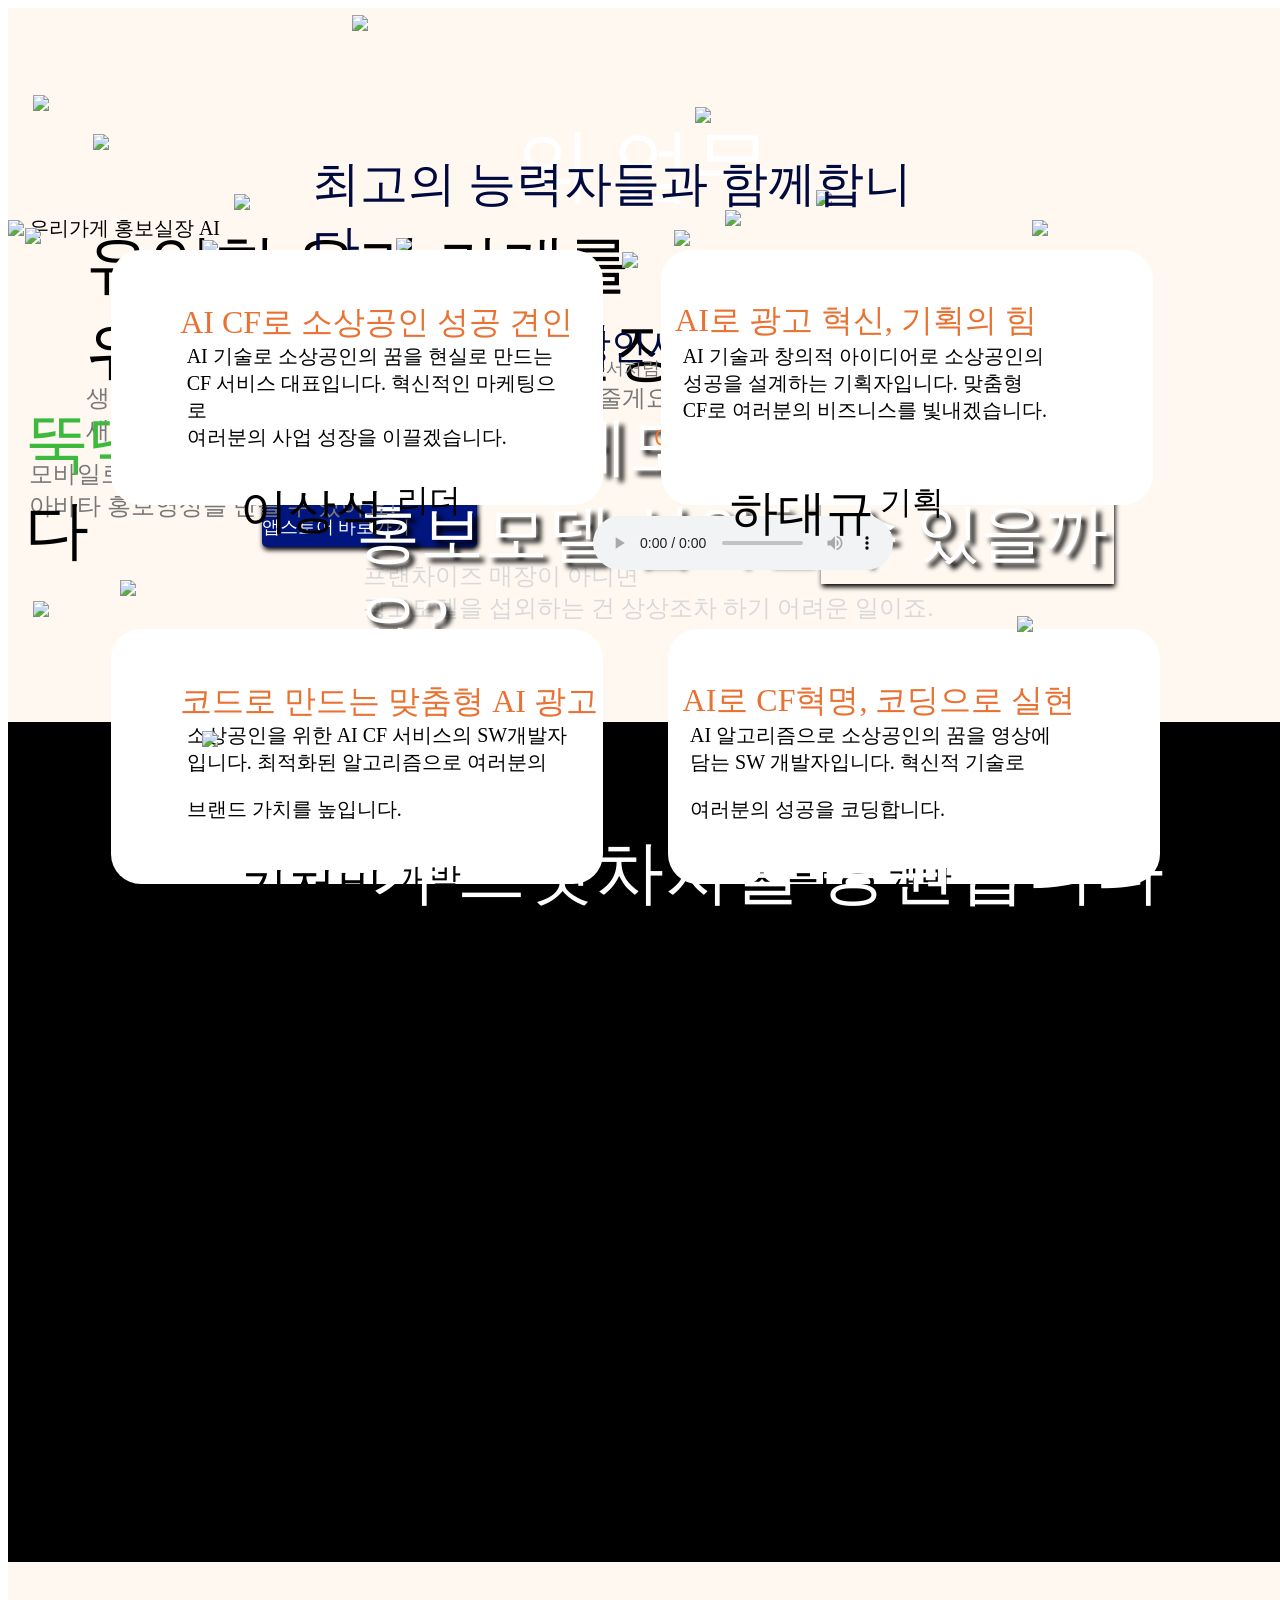
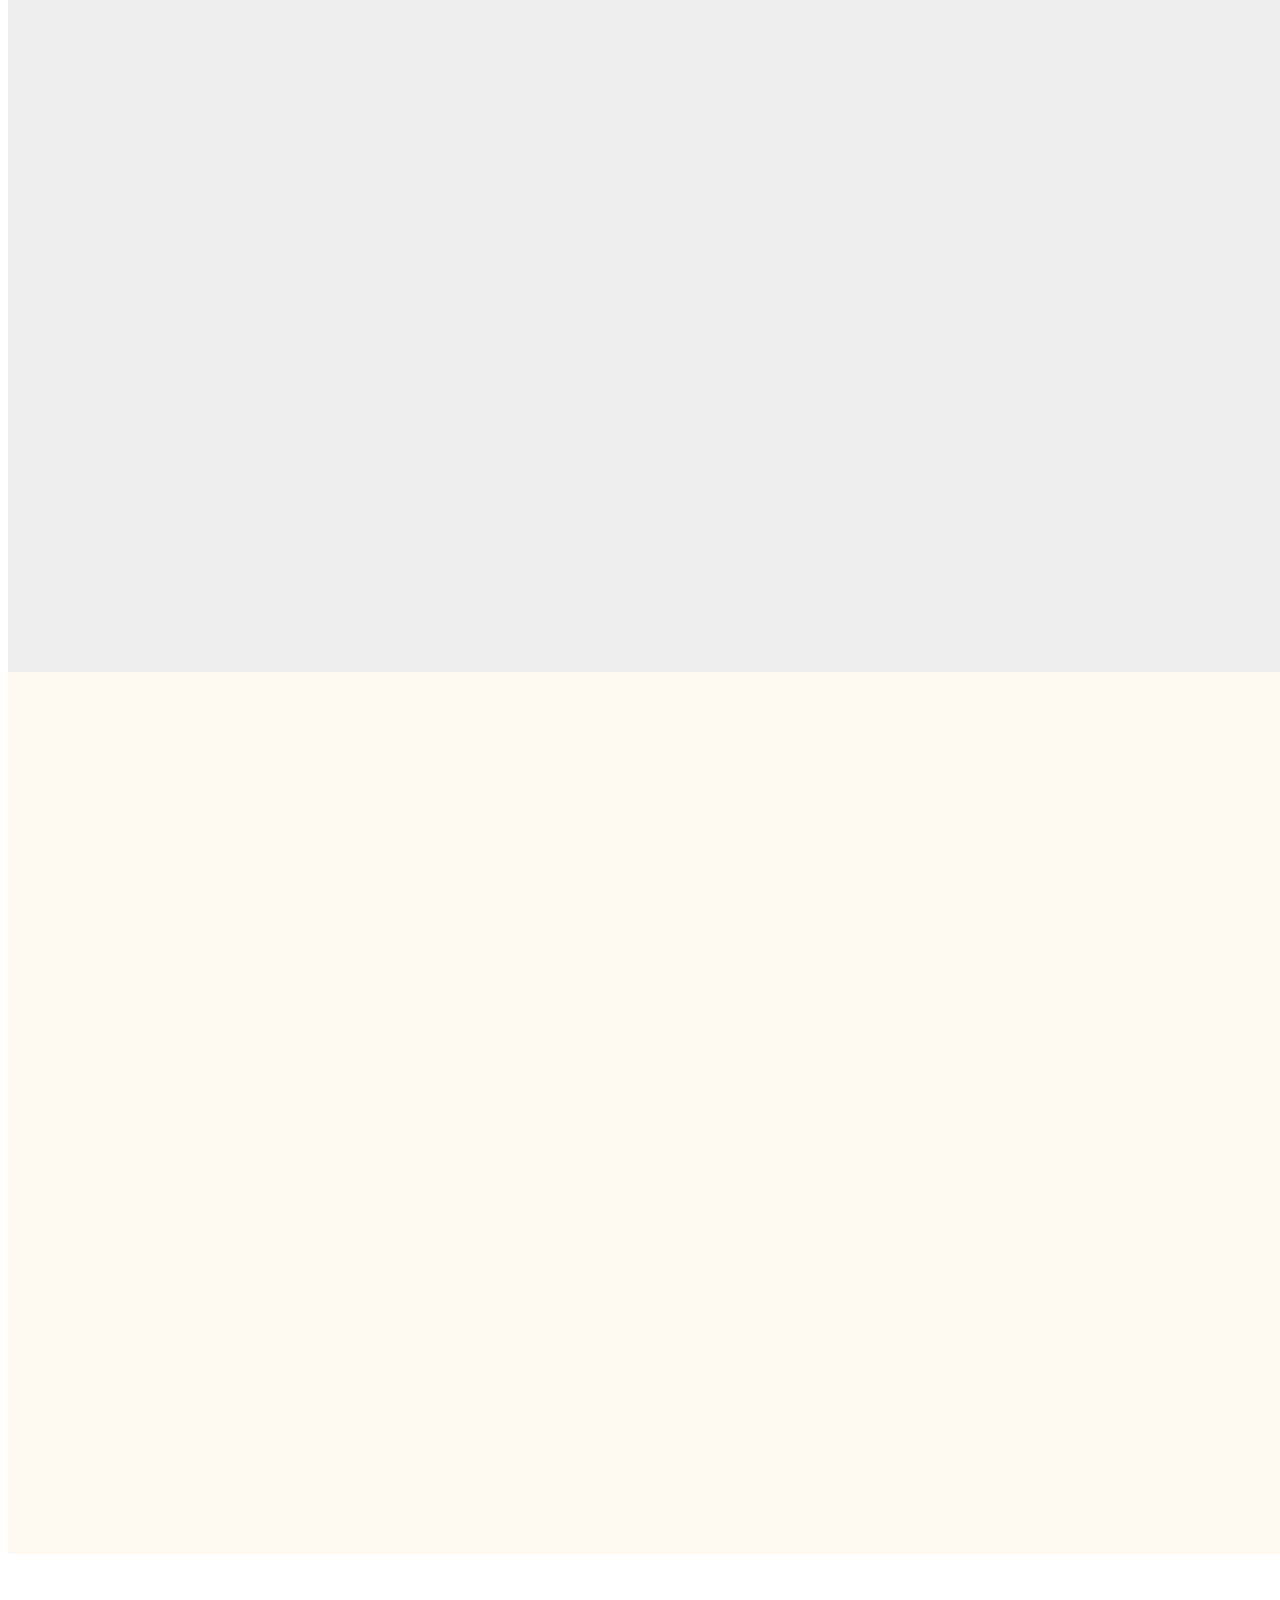
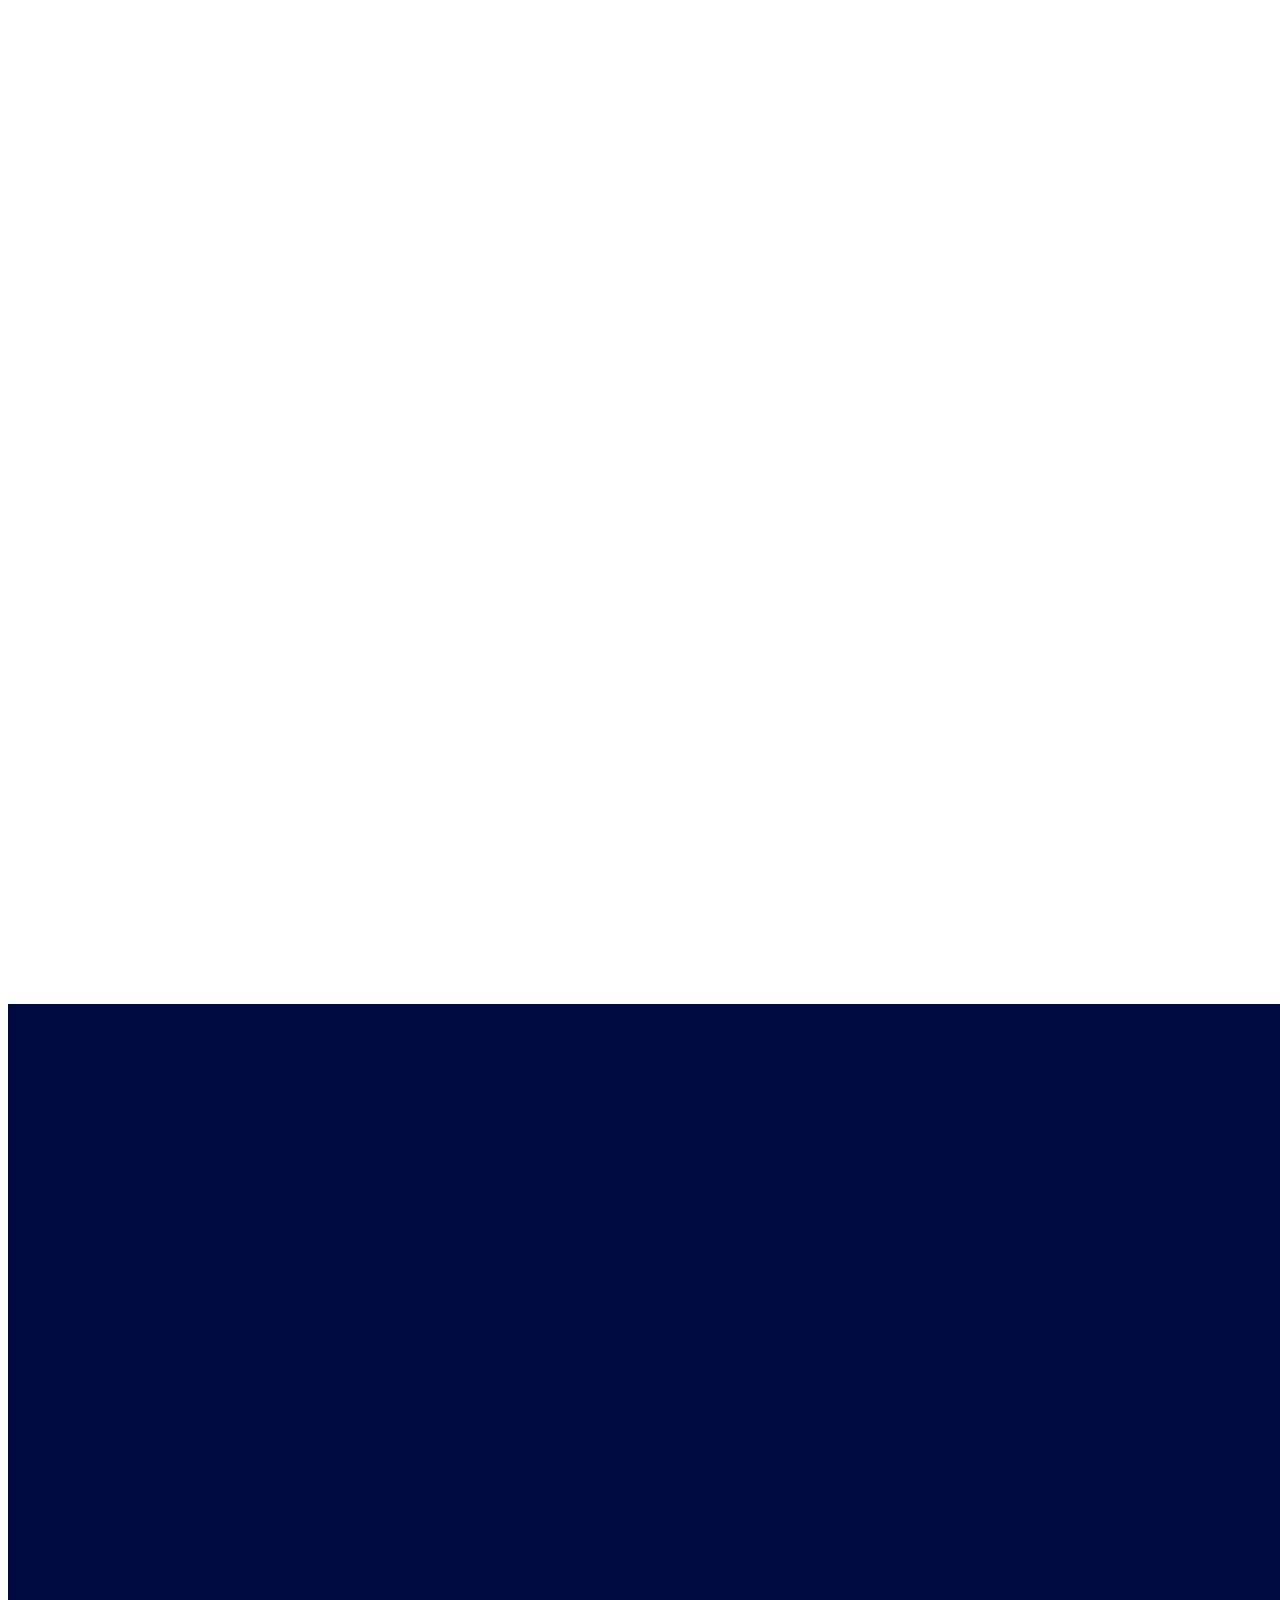
